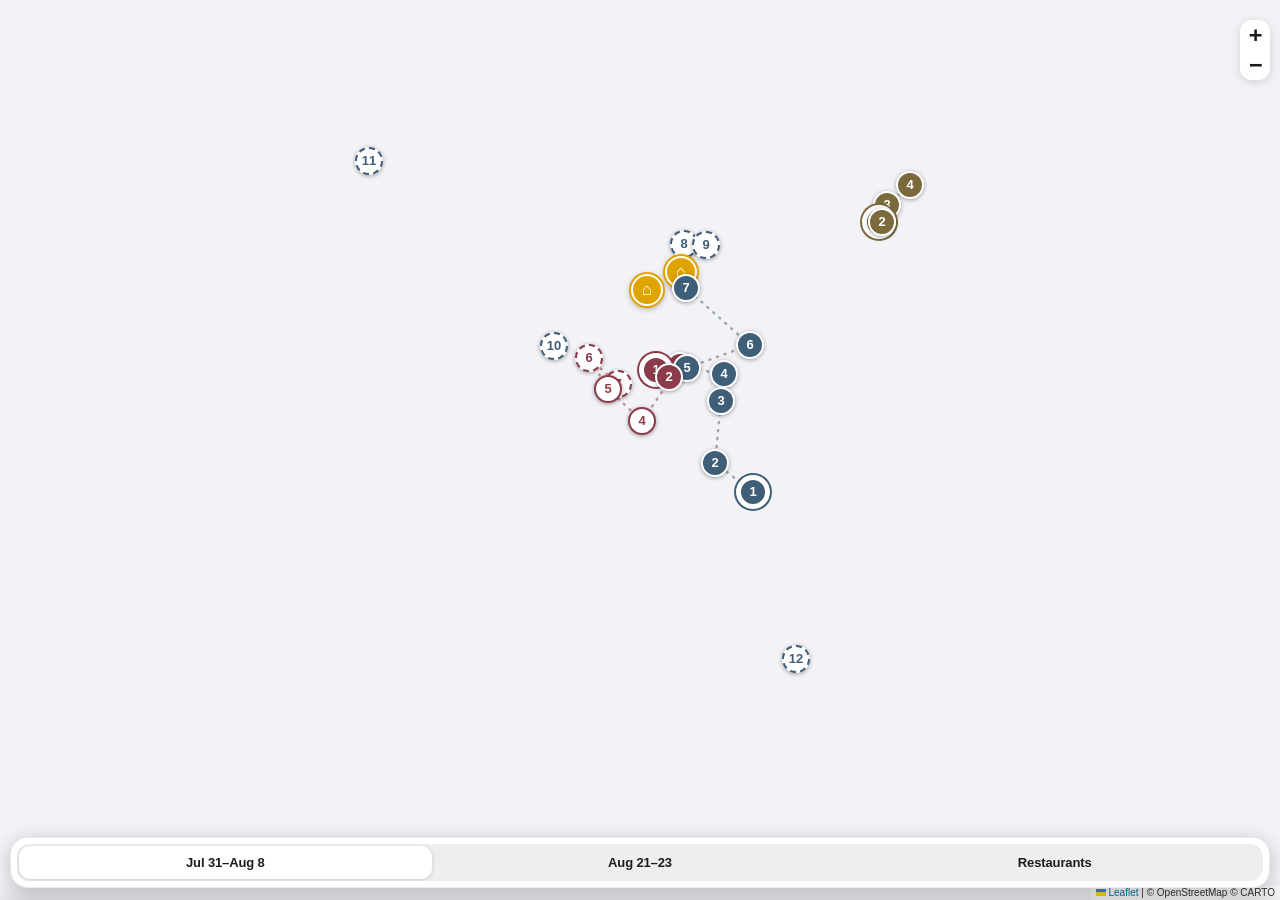
==== index.html @ 2b34d63c "Add files via upload" ====
<!DOCTYPE html>
<html lang="en">
<head>
  <meta charset="utf-8" />
  <meta name="viewport" content="width=device-width, initial-scale=1, viewport-fit=cover, maximum-scale=5" />
  <title>Warsaw</title>
  <style>/* required styles */

.leaflet-pane,
.leaflet-tile,
.leaflet-marker-icon,
.leaflet-marker-shadow,
.leaflet-tile-container,
.leaflet-pane > svg,
.leaflet-pane > canvas,
.leaflet-zoom-box,
.leaflet-image-layer,
.leaflet-layer {
	position: absolute;
	left: 0;
	top: 0;
	}
.leaflet-container {
	overflow: hidden;
	}
.leaflet-tile,
.leaflet-marker-icon,
.leaflet-marker-shadow {
	-webkit-user-select: none;
	   -moz-user-select: none;
	        user-select: none;
	  -webkit-user-drag: none;
	}
/* Prevents IE11 from highlighting tiles in blue */
.leaflet-tile::selection {
	background: transparent;
}
/* Safari renders non-retina tile on retina better with this, but Chrome is worse */
.leaflet-safari .leaflet-tile {
	image-rendering: -webkit-optimize-contrast;
	}
/* hack that prevents hw layers "stretching" when loading new tiles */
.leaflet-safari .leaflet-tile-container {
	width: 1600px;
	height: 1600px;
	-webkit-transform-origin: 0 0;
	}
.leaflet-marker-icon,
.leaflet-marker-shadow {
	display: block;
	}
/* .leaflet-container svg: reset svg max-width decleration shipped in Joomla! (joomla.org) 3.x */
/* .leaflet-container img: map is broken in FF if you have max-width: 100% on tiles */
.leaflet-container .leaflet-overlay-pane svg {
	max-width: none !important;
	max-height: none !important;
	}
.leaflet-container .leaflet-marker-pane img,
.leaflet-container .leaflet-shadow-pane img,
.leaflet-container .leaflet-tile-pane img,
.leaflet-container img.leaflet-image-layer,
.leaflet-container .leaflet-tile {
	max-width: none !important;
	max-height: none !important;
	width: auto;
	padding: 0;
	}

.leaflet-container img.leaflet-tile {
	/* See: https://bugs.chromium.org/p/chromium/issues/detail?id=600120 */
	mix-blend-mode: plus-lighter;
}

.leaflet-container.leaflet-touch-zoom {
	-ms-touch-action: pan-x pan-y;
	touch-action: pan-x pan-y;
	}
.leaflet-container.leaflet-touch-drag {
	-ms-touch-action: pinch-zoom;
	/* Fallback for FF which doesn't support pinch-zoom */
	touch-action: none;
	touch-action: pinch-zoom;
}
.leaflet-container.leaflet-touch-drag.leaflet-touch-zoom {
	-ms-touch-action: none;
	touch-action: none;
}
.leaflet-container {
	-webkit-tap-highlight-color: transparent;
}
.leaflet-container a {
	-webkit-tap-highlight-color: rgba(51, 181, 229, 0.4);
}
.leaflet-tile {
	filter: inherit;
	visibility: hidden;
	}
.leaflet-tile-loaded {
	visibility: inherit;
	}
.leaflet-zoom-box {
	width: 0;
	height: 0;
	-moz-box-sizing: border-box;
	     box-sizing: border-box;
	z-index: 800;
	}
/* workaround for https://bugzilla.mozilla.org/show_bug.cgi?id=888319 */
.leaflet-overlay-pane svg {
	-moz-user-select: none;
	}

.leaflet-pane         { z-index: 400; }

.leaflet-tile-pane    { z-index: 200; }
.leaflet-overlay-pane { z-index: 400; }
.leaflet-shadow-pane  { z-index: 500; }
.leaflet-marker-pane  { z-index: 600; }
.leaflet-tooltip-pane   { z-index: 650; }
.leaflet-popup-pane   { z-index: 700; }

.leaflet-map-pane canvas { z-index: 100; }
.leaflet-map-pane svg    { z-index: 200; }

.leaflet-vml-shape {
	width: 1px;
	height: 1px;
	}
.lvml {
	behavior: url(#default#VML);
	display: inline-block;
	position: absolute;
	}


/* control positioning */

.leaflet-control {
	position: relative;
	z-index: 800;
	pointer-events: visiblePainted; /* IE 9-10 doesn't have auto */
	pointer-events: auto;
	}
.leaflet-top,
.leaflet-bottom {
	position: absolute;
	z-index: 1000;
	pointer-events: none;
	}
.leaflet-top {
	top: 0;
	}
.leaflet-right {
	right: 0;
	}
.leaflet-bottom {
	bottom: 0;
	}
.leaflet-left {
	left: 0;
	}
.leaflet-control {
	float: left;
	clear: both;
	}
.leaflet-right .leaflet-control {
	float: right;
	}
.leaflet-top .leaflet-control {
	margin-top: 10px;
	}
.leaflet-bottom .leaflet-control {
	margin-bottom: 10px;
	}
.leaflet-left .leaflet-control {
	margin-left: 10px;
	}
.leaflet-right .leaflet-control {
	margin-right: 10px;
	}


/* zoom and fade animations */

.leaflet-fade-anim .leaflet-popup {
	opacity: 0;
	-webkit-transition: opacity 0.2s linear;
	   -moz-transition: opacity 0.2s linear;
	        transition: opacity 0.2s linear;
	}
.leaflet-fade-anim .leaflet-map-pane .leaflet-popup {
	opacity: 1;
	}
.leaflet-zoom-animated {
	-webkit-transform-origin: 0 0;
	    -ms-transform-origin: 0 0;
	        transform-origin: 0 0;
	}
svg.leaflet-zoom-animated {
	will-change: transform;
}

.leaflet-zoom-anim .leaflet-zoom-animated {
	-webkit-transition: -webkit-transform 0.25s cubic-bezier(0,0,0.25,1);
	   -moz-transition:    -moz-transform 0.25s cubic-bezier(0,0,0.25,1);
	        transition:         transform 0.25s cubic-bezier(0,0,0.25,1);
	}
.leaflet-zoom-anim .leaflet-tile,
.leaflet-pan-anim .leaflet-tile {
	-webkit-transition: none;
	   -moz-transition: none;
	        transition: none;
	}

.leaflet-zoom-anim .leaflet-zoom-hide {
	visibility: hidden;
	}


/* cursors */

.leaflet-interactive {
	cursor: pointer;
	}
.leaflet-grab {
	cursor: -webkit-grab;
	cursor:    -moz-grab;
	cursor:         grab;
	}
.leaflet-crosshair,
.leaflet-crosshair .leaflet-interactive {
	cursor: crosshair;
	}
.leaflet-popup-pane,
.leaflet-control {
	cursor: auto;
	}
.leaflet-dragging .leaflet-grab,
.leaflet-dragging .leaflet-grab .leaflet-interactive,
.leaflet-dragging .leaflet-marker-draggable {
	cursor: move;
	cursor: -webkit-grabbing;
	cursor:    -moz-grabbing;
	cursor:         grabbing;
	}

/* marker & overlays interactivity */
.leaflet-marker-icon,
.leaflet-marker-shadow,
.leaflet-image-layer,
.leaflet-pane > svg path,
.leaflet-tile-container {
	pointer-events: none;
	}

.leaflet-marker-icon.leaflet-interactive,
.leaflet-image-layer.leaflet-interactive,
.leaflet-pane > svg path.leaflet-interactive,
svg.leaflet-image-layer.leaflet-interactive path {
	pointer-events: visiblePainted; /* IE 9-10 doesn't have auto */
	pointer-events: auto;
	}

/* visual tweaks */

.leaflet-container {
	background: #ddd;
	outline-offset: 1px;
	}
.leaflet-container a {
	color: #0078A8;
	}
.leaflet-zoom-box {
	border: 2px dotted #38f;
	background: rgba(255,255,255,0.5);
	}


/* general typography */
.leaflet-container {
	font-family: "Helvetica Neue", Arial, Helvetica, sans-serif;
	font-size: 12px;
	font-size: 0.75rem;
	line-height: 1.5;
	}


/* general toolbar styles */

.leaflet-bar {
	box-shadow: 0 1px 5px rgba(0,0,0,0.65);
	border-radius: 4px;
	}
.leaflet-bar a {
	background-color: #fff;
	border-bottom: 1px solid #ccc;
	width: 26px;
	height: 26px;
	line-height: 26px;
	display: block;
	text-align: center;
	text-decoration: none;
	color: black;
	}
.leaflet-bar a,
.leaflet-control-layers-toggle {
	background-position: 50% 50%;
	background-repeat: no-repeat;
	display: block;
	}
.leaflet-bar a:hover,
.leaflet-bar a:focus {
	background-color: #f4f4f4;
	}
.leaflet-bar a:first-child {
	border-top-left-radius: 4px;
	border-top-right-radius: 4px;
	}
.leaflet-bar a:last-child {
	border-bottom-left-radius: 4px;
	border-bottom-right-radius: 4px;
	border-bottom: none;
	}
.leaflet-bar a.leaflet-disabled {
	cursor: default;
	background-color: #f4f4f4;
	color: #bbb;
	}

.leaflet-touch .leaflet-bar a {
	width: 30px;
	height: 30px;
	line-height: 30px;
	}
.leaflet-touch .leaflet-bar a:first-child {
	border-top-left-radius: 2px;
	border-top-right-radius: 2px;
	}
.leaflet-touch .leaflet-bar a:last-child {
	border-bottom-left-radius: 2px;
	border-bottom-right-radius: 2px;
	}

/* zoom control */

.leaflet-control-zoom-in,
.leaflet-control-zoom-out {
	font: bold 18px 'Lucida Console', Monaco, monospace;
	text-indent: 1px;
	}

.leaflet-touch .leaflet-control-zoom-in, .leaflet-touch .leaflet-control-zoom-out  {
	font-size: 22px;
	}


/* layers control */

.leaflet-control-layers {
	box-shadow: 0 1px 5px rgba(0,0,0,0.4);
	background: #fff;
	border-radius: 5px;
	}
.leaflet-control-layers-toggle {
	background-image: none;
	width: 36px;
	height: 36px;
	}
.leaflet-retina .leaflet-control-layers-toggle {
	background-image: none;
	background-size: 26px 26px;
	}
.leaflet-touch .leaflet-control-layers-toggle {
	width: 44px;
	height: 44px;
	}
.leaflet-control-layers .leaflet-control-layers-list,
.leaflet-control-layers-expanded .leaflet-control-layers-toggle {
	display: none;
	}
.leaflet-control-layers-expanded .leaflet-control-layers-list {
	display: block;
	position: relative;
	}
.leaflet-control-layers-expanded {
	padding: 6px 10px 6px 6px;
	color: #333;
	background: #fff;
	}
.leaflet-control-layers-scrollbar {
	overflow-y: scroll;
	overflow-x: hidden;
	padding-right: 5px;
	}
.leaflet-control-layers-selector {
	margin-top: 2px;
	position: relative;
	top: 1px;
	}
.leaflet-control-layers label {
	display: block;
	font-size: 13px;
	font-size: 1.08333em;
	}
.leaflet-control-layers-separator {
	height: 0;
	border-top: 1px solid #ddd;
	margin: 5px -10px 5px -6px;
	}

/* Default icon URLs */
.leaflet-default-icon-path { /* used only in path-guessing heuristic, see L.Icon.Default */
	background-image: none;
	}


/* attribution and scale controls */

.leaflet-container .leaflet-control-attribution {
	background: #fff;
	background: rgba(255, 255, 255, 0.8);
	margin: 0;
	}
.leaflet-control-attribution,
.leaflet-control-scale-line {
	padding: 0 5px;
	color: #333;
	line-height: 1.4;
	}
.leaflet-control-attribution a {
	text-decoration: none;
	}
.leaflet-control-attribution a:hover,
.leaflet-control-attribution a:focus {
	text-decoration: underline;
	}
.leaflet-attribution-flag {
	display: inline !important;
	vertical-align: baseline !important;
	width: 1em;
	height: 0.6669em;
	}
.leaflet-left .leaflet-control-scale {
	margin-left: 5px;
	}
.leaflet-bottom .leaflet-control-scale {
	margin-bottom: 5px;
	}
.leaflet-control-scale-line {
	border: 2px solid #777;
	border-top: none;
	line-height: 1.1;
	padding: 2px 5px 1px;
	white-space: nowrap;
	-moz-box-sizing: border-box;
	     box-sizing: border-box;
	background: rgba(255, 255, 255, 0.8);
	text-shadow: 1px 1px #fff;
	}
.leaflet-control-scale-line:not(:first-child) {
	border-top: 2px solid #777;
	border-bottom: none;
	margin-top: -2px;
	}
.leaflet-control-scale-line:not(:first-child):not(:last-child) {
	border-bottom: 2px solid #777;
	}

.leaflet-touch .leaflet-control-attribution,
.leaflet-touch .leaflet-control-layers,
.leaflet-touch .leaflet-bar {
	box-shadow: none;
	}
.leaflet-touch .leaflet-control-layers,
.leaflet-touch .leaflet-bar {
	border: 2px solid rgba(0,0,0,0.2);
	background-clip: padding-box;
	}


/* popup */

.leaflet-popup {
	position: absolute;
	text-align: center;
	margin-bottom: 20px;
	}
.leaflet-popup-content-wrapper {
	padding: 1px;
	text-align: left;
	border-radius: 12px;
	}
.leaflet-popup-content {
	margin: 13px 24px 13px 20px;
	line-height: 1.3;
	font-size: 13px;
	font-size: 1.08333em;
	min-height: 1px;
	}
.leaflet-popup-content p {
	margin: 17px 0;
	margin: 1.3em 0;
	}
.leaflet-popup-tip-container {
	width: 40px;
	height: 20px;
	position: absolute;
	left: 50%;
	margin-top: -1px;
	margin-left: -20px;
	overflow: hidden;
	pointer-events: none;
	}
.leaflet-popup-tip {
	width: 17px;
	height: 17px;
	padding: 1px;

	margin: -10px auto 0;
	pointer-events: auto;

	-webkit-transform: rotate(45deg);
	   -moz-transform: rotate(45deg);
	    -ms-transform: rotate(45deg);
	        transform: rotate(45deg);
	}
.leaflet-popup-content-wrapper,
.leaflet-popup-tip {
	background: white;
	color: #333;
	box-shadow: 0 3px 14px rgba(0,0,0,0.4);
	}
.leaflet-container a.leaflet-popup-close-button {
	position: absolute;
	top: 0;
	right: 0;
	border: none;
	text-align: center;
	width: 24px;
	height: 24px;
	font: 16px/24px Tahoma, Verdana, sans-serif;
	color: #757575;
	text-decoration: none;
	background: transparent;
	}
.leaflet-container a.leaflet-popup-close-button:hover,
.leaflet-container a.leaflet-popup-close-button:focus {
	color: #585858;
	}
.leaflet-popup-scrolled {
	overflow: auto;
	}

.leaflet-oldie .leaflet-popup-content-wrapper {
	-ms-zoom: 1;
	}
.leaflet-oldie .leaflet-popup-tip {
	width: 24px;
	margin: 0 auto;

	-ms-filter: "progid:DXImageTransform.Microsoft.Matrix(M11=0.70710678, M12=0.70710678, M21=-0.70710678, M22=0.70710678)";
	filter: progid:DXImageTransform.Microsoft.Matrix(M11=0.70710678, M12=0.70710678, M21=-0.70710678, M22=0.70710678);
	}

.leaflet-oldie .leaflet-control-zoom,
.leaflet-oldie .leaflet-control-layers,
.leaflet-oldie .leaflet-popup-content-wrapper,
.leaflet-oldie .leaflet-popup-tip {
	border: 1px solid #999;
	}


/* div icon */

.leaflet-div-icon {
	background: #fff;
	border: 1px solid #666;
	}


/* Tooltip */
/* Base styles for the element that has a tooltip */
.leaflet-tooltip {
	position: absolute;
	padding: 6px;
	background-color: #fff;
	border: 1px solid #fff;
	border-radius: 3px;
	color: #222;
	white-space: nowrap;
	-webkit-user-select: none;
	-moz-user-select: none;
	-ms-user-select: none;
	user-select: none;
	pointer-events: none;
	box-shadow: 0 1px 3px rgba(0,0,0,0.4);
	}
.leaflet-tooltip.leaflet-interactive {
	cursor: pointer;
	pointer-events: auto;
	}
.leaflet-tooltip-top:before,
.leaflet-tooltip-bottom:before,
.leaflet-tooltip-left:before,
.leaflet-tooltip-right:before {
	position: absolute;
	pointer-events: none;
	border: 6px solid transparent;
	background: transparent;
	content: "";
	}

/* Directions */

.leaflet-tooltip-bottom {
	margin-top: 6px;
}
.leaflet-tooltip-top {
	margin-top: -6px;
}
.leaflet-tooltip-bottom:before,
.leaflet-tooltip-top:before {
	left: 50%;
	margin-left: -6px;
	}
.leaflet-tooltip-top:before {
	bottom: 0;
	margin-bottom: -12px;
	border-top-color: #fff;
	}
.leaflet-tooltip-bottom:before {
	top: 0;
	margin-top: -12px;
	margin-left: -6px;
	border-bottom-color: #fff;
	}
.leaflet-tooltip-left {
	margin-left: -6px;
}
.leaflet-tooltip-right {
	margin-left: 6px;
}
.leaflet-tooltip-left:before,
.leaflet-tooltip-right:before {
	top: 50%;
	margin-top: -6px;
	}
.leaflet-tooltip-left:before {
	right: 0;
	margin-right: -12px;
	border-left-color: #fff;
	}
.leaflet-tooltip-right:before {
	left: 0;
	margin-left: -12px;
	border-right-color: #fff;
	}

/* Printing */

@media print {
	/* Prevent printers from removing background-images of controls. */
	.leaflet-control {
		-webkit-print-color-adjust: exact;
		print-color-adjust: exact;
		}
	}
</style>
  <style>
    :root{
      --bg:#f2f2f7; --card:#fff; --ink:#1c1c1e; --sec:#8e8e93; --sep:#e5e5ea;
      --blue:#007aff; --ghetto:#8c3b4a; --uprising:#3f5e78; --prewar:#7a6a3c;
      --food:#ff7a1a; --sights:#0a84c2; --base:#e0a400; --saf:env(safe-area-inset-bottom,0px);
      --font:-apple-system,BlinkMacSystemFont,"SF Pro Text","Helvetica Neue",Arial,sans-serif;
    }
    *{box-sizing:border-box;-webkit-tap-highlight-color:transparent}
    html,body{margin:0;height:100%;overflow:hidden;overscroll-behavior:none;font-family:var(--font);color:var(--ink);background:var(--bg);
      -webkit-font-smoothing:antialiased}
    #map{position:fixed;inset:0;height:100dvh;width:100vw;background:var(--bg);z-index:0}

    /* ---- frosted bottom nav ---- */
    #nav{position:fixed;z-index:1200;left:10px;right:10px;bottom:calc(12px + var(--saf));
      display:flex;align-items:center;gap:8px;padding:6px;border-radius:18px;
      background:#fff;border:1px solid rgba(0,0,0,.08);box-shadow:0 4px 20px rgba(0,0,0,.22)}
    .segwrap{flex:1;min-width:0;overflow-x:auto;scrollbar-width:none}
    .segwrap::-webkit-scrollbar{display:none}
    .seg{display:flex;width:100%;gap:2px;background:rgba(118,118,128,.12);border-radius:13px;padding:2px}
    .seg button{flex:1;white-space:nowrap;border:0;background:none;border-radius:11px;padding:9px 10px;cursor:pointer;
      font-family:var(--font);font-size:13px;font-weight:600;color:var(--ink);letter-spacing:-.01em}
    .seg button.on{background:#fff;box-shadow:0 1px 4px rgba(0,0,0,.14)}

    .leaflet-top.leaflet-right{top:calc(10px + env(safe-area-inset-top,0px))}
    .leaflet-control-zoom{border:none!important;border-radius:12px!important;overflow:hidden;box-shadow:0 2px 10px rgba(0,0,0,.15)!important}
    .leaflet-control-zoom a{background:#fff!important;color:var(--ink)!important;border:none!important}
    .leaflet-control-attribution{font-family:var(--font);font-size:10px;background:rgba(255,255,255,.6)!important}

    /* ---- bottom sheet ---- */
    #backdrop{position:fixed;inset:0;z-index:1090;background:rgba(0,0,0,.32);opacity:0;visibility:hidden;transition:opacity .25s}
    #backdrop.open{opacity:1;visibility:visible}
    .sheet{position:fixed;z-index:1100;left:0;right:0;bottom:0;height:88dvh;overflow-y:auto;background:var(--bg);
      border-radius:16px 16px 0 0;box-shadow:0 -4px 30px rgba(0,0,0,.25);transform:translateY(101%);
      transition:transform .32s cubic-bezier(.32,.72,0,1);padding:0 0 calc(78px + var(--saf));-webkit-overflow-scrolling:touch}
    .sheet.open{transform:translateY(0)}
    .grip{position:sticky;top:0;background:var(--bg);padding:8px 0 6px;z-index:2}
    .grip::before{content:"";display:block;width:38px;height:5px;border-radius:3px;background:#c7c7cc;margin:0 auto}
    .sheet-title{font-size:26px;font-weight:700;letter-spacing:-.02em;padding:2px 18px 2px}
    .sheet-sub{color:var(--sec);font-size:14px;padding:0 18px 10px}
    .grouphd{font-size:13px;font-weight:600;letter-spacing:.02em;color:var(--sec);text-transform:uppercase;padding:16px 18px 5px}
    .daycap{font-size:13px;color:var(--sec);padding:0 18px 9px}

    /* ---- cards ---- */
    .cardlist{padding:0 12px}
    .card{display:flex;gap:12px;align-items:center;background:var(--card);border-radius:14px;padding:10px;margin-bottom:10px;
      box-shadow:0 1px 3px rgba(0,0,0,.06);cursor:pointer}
    .card:active{background:#f7f7fa}
    .thumb{flex:0 0 auto;width:64px;height:64px;border-radius:10px;object-fit:cover;background:var(--sep)}
    .badge{flex:0 0 auto;width:34px;height:34px;border-radius:50%;display:flex;align-items:center;justify-content:center;
      color:#fff;font-weight:600;font-size:15px}
    .cbody{flex:1;min-width:0}
    .cname{font-size:16px;font-weight:600;letter-spacing:-.01em;line-height:1.2}
    .cmeta{color:var(--sec);font-size:13px;margin-top:2px;overflow:hidden;text-overflow:ellipsis;white-space:nowrap}
    .cact{display:flex;gap:6px;margin-top:7px}
    .chip{font-size:12px;font-weight:600;text-decoration:none;padding:5px 10px;border-radius:8px;background:rgba(0,122,255,.1);color:var(--blue)}
    .chip.ghost{background:rgba(118,118,128,.12);color:var(--ink)}
    .cnote{background:var(--card);border-radius:14px;padding:14px 16px;margin-bottom:10px;box-shadow:0 1px 3px rgba(0,0,0,.06);
      font-size:15px;line-height:1.5}
    .cnote b{font-weight:600}
    .cnote .day{font-size:12px;font-weight:700;letter-spacing:.02em;text-transform:uppercase;color:var(--blue);margin-bottom:4px}

    /* ---- pins ---- */
    .pin{width:28px;height:28px;border-radius:50%;display:flex;align-items:center;justify-content:center;
      font-family:var(--font);font-weight:600;font-size:13px;border:2px solid #fff;box-shadow:0 1px 4px rgba(0,0,0,.35);background:var(--c);color:#fff}
    .pin.fragment{background:#fff;color:var(--c);border-color:var(--c)}
    .pin.gone{background:#fff;color:var(--c);border:2px dashed var(--c)}
    .pin.start{box-shadow:0 0 0 3px #fff,0 0 0 5px var(--c),0 1px 5px rgba(0,0,0,.35)}
    .dot{width:15px;height:15px;border-radius:50%;background:var(--c);border:2px solid #fff;box-shadow:0 1px 4px rgba(0,0,0,.4)}
    .home{width:32px;height:32px;border-radius:50%;background:var(--base);color:#fff;border:2px solid #fff;
      display:flex;align-items:center;justify-content:center;font-size:17px;box-shadow:0 0 0 2px var(--base),0 2px 7px rgba(0,0,0,.4)}

    /* ---- popup ---- */
    .leaflet-popup-content-wrapper{border-radius:16px;box-shadow:0 10px 40px rgba(0,0,0,.25);border:none}
    .leaflet-popup-content{margin:0;width:270px!important}
    .leaflet-popup-close-button{width:30px!important;height:30px!important;font-size:20px!important;color:#fff!important;
      top:8px!important;right:8px!important;text-shadow:0 1px 3px rgba(0,0,0,.5)}
    .pop-img{width:100%;height:158px;object-fit:cover;display:block;background:var(--sep);cursor:zoom-in}
    .pop-b{padding:13px 16px 15px}
    .pop-k{font-size:12px;font-weight:600;color:var(--sec);letter-spacing:.02em}
    .pop-k .start{color:var(--blue)}
    .pop-name{font-size:19px;font-weight:700;letter-spacing:-.02em;line-height:1.15;margin:3px 0 8px}
    .pop-blurb{font-size:14px;line-height:1.5;color:#3a3a3c;margin:0 0 12px}
    .pop-meta{font-size:13px;color:var(--sec);margin:0 0 12px}
    .btns{display:flex;gap:8px;flex-wrap:wrap}
    .btn{flex:1;min-width:calc(50% - 4px);text-align:center;text-decoration:none;font-size:14px;font-weight:600;padding:11px 8px;border-radius:11px}
    .btn.primary{background:var(--blue);color:#fff}
    .btn.sub{background:rgba(118,118,128,.14);color:var(--ink)}
    .btn.full{min-width:100%}

    /* ---- lightbox ---- */
    #lb{position:fixed;inset:0;z-index:3000;display:none;align-items:center;justify-content:center;background:rgba(0,0,0,.92);padding:14px;cursor:zoom-out}
    #lb.open{display:flex}
    #lb img{max-width:100%;max-height:100%;border-radius:8px}
    #lb .x{position:absolute;top:calc(14px + env(safe-area-inset-top,0px));right:18px;font-size:30px;color:#fff;background:none;border:0;cursor:pointer}
    .leaflet-container{font-family:var(--font)}
  </style>
</head>
<body>
  <div id="map"></div>

  <nav id="nav">
    <div class="segwrap"><div class="seg" id="seg">
      <button data-trip="trip1" class="on">Jul 31–Aug 8</button>
      <button data-trip="trip2">Aug 21–23</button>
      <button data-trip="food">Restaurants</button>
    </div></div>
  </nav>

  <div id="backdrop"></div>
  <div id="sheet" class="sheet" aria-hidden="true">
    <div class="grip"></div>
    <div id="sheet-body"></div>
  </div>

  <div id="lb" aria-hidden="true"><button class="x" aria-label="Close">×</button><img alt=""/></div>

  <script>/* @preserve
 * Leaflet 1.9.4, a JS library for interactive maps. https://leafletjs.com
 * (c) 2010-2023 Vladimir Agafonkin, (c) 2010-2011 CloudMade
 */
!function(t,e){"object"==typeof exports&&"undefined"!=typeof module?e(exports):"function"==typeof define&&define.amd?define(["exports"],e):e((t="undefined"!=typeof globalThis?globalThis:t||self).leaflet={})}(this,function(t){"use strict";function l(t){for(var e,i,n=1,o=arguments.length;n<o;n++)for(e in i=arguments[n])t[e]=i[e];return t}var R=Object.create||function(t){return N.prototype=t,new N};function N(){}function a(t,e){var i,n=Array.prototype.slice;return t.bind?t.bind.apply(t,n.call(arguments,1)):(i=n.call(arguments,2),function(){return t.apply(e,i.length?i.concat(n.call(arguments)):arguments)})}var D=0;function h(t){return"_leaflet_id"in t||(t._leaflet_id=++D),t._leaflet_id}function j(t,e,i){var n,o,s=function(){n=!1,o&&(r.apply(i,o),o=!1)},r=function(){n?o=arguments:(t.apply(i,arguments),setTimeout(s,e),n=!0)};return r}function H(t,e,i){var n=e[1],e=e[0],o=n-e;return t===n&&i?t:((t-e)%o+o)%o+e}function u(){return!1}function i(t,e){return!1===e?t:(e=Math.pow(10,void 0===e?6:e),Math.round(t*e)/e)}function W(t){return t.trim?t.trim():t.replace(/^\s+|\s+$/g,"")}function F(t){return W(t).split(/\s+/)}function c(t,e){for(var i in Object.prototype.hasOwnProperty.call(t,"options")||(t.options=t.options?R(t.options):{}),e)t.options[i]=e[i];return t.options}function U(t,e,i){var n,o=[];for(n in t)o.push(encodeURIComponent(i?n.toUpperCase():n)+"="+encodeURIComponent(t[n]));return(e&&-1!==e.indexOf("?")?"&":"?")+o.join("&")}var V=/\{ *([\w_ -]+) *\}/g;function q(t,i){return t.replace(V,function(t,e){e=i[e];if(void 0===e)throw new Error("No value provided for variable "+t);return e="function"==typeof e?e(i):e})}var d=Array.isArray||function(t){return"[object Array]"===Object.prototype.toString.call(t)};function G(t,e){for(var i=0;i<t.length;i++)if(t[i]===e)return i;return-1}var K="[data-uri]";function Y(t){return window["webkit"+t]||window["moz"+t]||window["ms"+t]}var X=0;function J(t){var e=+new Date,i=Math.max(0,16-(e-X));return X=e+i,window.setTimeout(t,i)}var $=window.requestAnimationFrame||Y("RequestAnimationFrame")||J,Q=window.cancelAnimationFrame||Y("CancelAnimationFrame")||Y("CancelRequestAnimationFrame")||function(t){window.clearTimeout(t)};function x(t,e,i){if(!i||$!==J)return $.call(window,a(t,e));t.call(e)}function r(t){t&&Q.call(window,t)}var tt={__proto__:null,extend:l,create:R,bind:a,get lastId(){return D},stamp:h,throttle:j,wrapNum:H,falseFn:u,formatNum:i,trim:W,splitWords:F,setOptions:c,getParamString:U,template:q,isArray:d,indexOf:G,emptyImageUrl:K,requestFn:$,cancelFn:Q,requestAnimFrame:x,cancelAnimFrame:r};function et(){}et.extend=function(t){function e(){c(this),this.initialize&&this.initialize.apply(this,arguments),this.callInitHooks()}var i,n=e.__super__=this.prototype,o=R(n);for(i in(o.constructor=e).prototype=o,this)Object.prototype.hasOwnProperty.call(this,i)&&"prototype"!==i&&"__super__"!==i&&(e[i]=this[i]);if(t.statics&&l(e,t.statics),t.includes){var s=t.includes;if("undefined"!=typeof L&&L&&L.Mixin){s=d(s)?s:[s];for(var r=0;r<s.length;r++)s[r]===L.Mixin.Events&&console.warn("Deprecated include of L.Mixin.Events: this property will be removed in future releases, please inherit from L.Evented instead.",(new Error).stack)}l.apply(null,[o].concat(t.includes))}return l(o,t),delete o.statics,delete o.includes,o.options&&(o.options=n.options?R(n.options):{},l(o.options,t.options)),o._initHooks=[],o.callInitHooks=function(){if(!this._initHooksCalled){n.callInitHooks&&n.callInitHooks.call(this),this._initHooksCalled=!0;for(var t=0,e=o._initHooks.length;t<e;t++)o._initHooks[t].call(this)}},e},et.include=function(t){var e=this.prototype.options;return l(this.prototype,t),t.options&&(this.prototype.options=e,this.mergeOptions(t.options)),this},et.mergeOptions=function(t){return l(this.prototype.options,t),this},et.addInitHook=function(t){var e=Array.prototype.slice.call(arguments,1),i="function"==typeof t?t:function(){this[t].apply(this,e)};return this.prototype._initHooks=this.prototype._initHooks||[],this.prototype._initHooks.push(i),this};var e={on:function(t,e,i){if("object"==typeof t)for(var n in t)this._on(n,t[n],e);else for(var o=0,s=(t=F(t)).length;o<s;o++)this._on(t[o],e,i);return this},off:function(t,e,i){if(arguments.length)if("object"==typeof t)for(var n in t)this._off(n,t[n],e);else{t=F(t);for(var o=1===arguments.length,s=0,r=t.length;s<r;s++)o?this._off(t[s]):this._off(t[s],e,i)}else delete this._events;return this},_on:function(t,e,i,n){"function"!=typeof e?console.warn("wrong listener type: "+typeof e):!1===this._listens(t,e,i)&&(e={fn:e,ctx:i=i===this?void 0:i},n&&(e.once=!0),this._events=this._events||{},this._events[t]=this._events[t]||[],this._events[t].push(e))},_off:function(t,e,i){var n,o,s;if(this._events&&(n=this._events[t]))if(1===arguments.length){if(this._firingCount)for(o=0,s=n.length;o<s;o++)n[o].fn=u;delete this._events[t]}else"function"!=typeof e?console.warn("wrong listener type: "+typeof e):!1!==(e=this._listens(t,e,i))&&(i=n[e],this._firingCount&&(i.fn=u,this._events[t]=n=n.slice()),n.splice(e,1))},fire:function(t,e,i){if(this.listens(t,i)){var n=l({},e,{type:t,target:this,sourceTarget:e&&e.sourceTarget||this});if(this._events){var o=this._events[t];if(o){this._firingCount=this._firingCount+1||1;for(var s=0,r=o.length;s<r;s++){var a=o[s],h=a.fn;a.once&&this.off(t,h,a.ctx),h.call(a.ctx||this,n)}this._firingCount--}}i&&this._propagateEvent(n)}return this},listens:function(t,e,i,n){"string"!=typeof t&&console.warn('"string" type argument expected');var o=e,s=("function"!=typeof e&&(n=!!e,i=o=void 0),this._events&&this._events[t]);if(s&&s.length&&!1!==this._listens(t,o,i))return!0;if(n)for(var r in this._eventParents)if(this._eventParents[r].listens(t,e,i,n))return!0;return!1},_listens:function(t,e,i){if(this._events){var n=this._events[t]||[];if(!e)return!!n.length;i===this&&(i=void 0);for(var o=0,s=n.length;o<s;o++)if(n[o].fn===e&&n[o].ctx===i)return o}return!1},once:function(t,e,i){if("object"==typeof t)for(var n in t)this._on(n,t[n],e,!0);else for(var o=0,s=(t=F(t)).length;o<s;o++)this._on(t[o],e,i,!0);return this},addEventParent:function(t){return this._eventParents=this._eventParents||{},this._eventParents[h(t)]=t,this},removeEventParent:function(t){return this._eventParents&&delete this._eventParents[h(t)],this},_propagateEvent:function(t){for(var e in this._eventParents)this._eventParents[e].fire(t.type,l({layer:t.target,propagatedFrom:t.target},t),!0)}},it=(e.addEventListener=e.on,e.removeEventListener=e.clearAllEventListeners=e.off,e.addOneTimeEventListener=e.once,e.fireEvent=e.fire,e.hasEventListeners=e.listens,et.extend(e));function p(t,e,i){this.x=i?Math.round(t):t,this.y=i?Math.round(e):e}var nt=Math.trunc||function(t){return 0<t?Math.floor(t):Math.ceil(t)};function m(t,e,i){return t instanceof p?t:d(t)?new p(t[0],t[1]):null==t?t:"object"==typeof t&&"x"in t&&"y"in t?new p(t.x,t.y):new p(t,e,i)}function f(t,e){if(t)for(var i=e?[t,e]:t,n=0,o=i.length;n<o;n++)this.extend(i[n])}function _(t,e){return!t||t instanceof f?t:new f(t,e)}function s(t,e){if(t)for(var i=e?[t,e]:t,n=0,o=i.length;n<o;n++)this.extend(i[n])}function g(t,e){return t instanceof s?t:new s(t,e)}function v(t,e,i){if(isNaN(t)||isNaN(e))throw new Error("Invalid LatLng object: ("+t+", "+e+")");this.lat=+t,this.lng=+e,void 0!==i&&(this.alt=+i)}function w(t,e,i){return t instanceof v?t:d(t)&&"object"!=typeof t[0]?3===t.length?new v(t[0],t[1],t[2]):2===t.length?new v(t[0],t[1]):null:null==t?t:"object"==typeof t&&"lat"in t?new v(t.lat,"lng"in t?t.lng:t.lon,t.alt):void 0===e?null:new v(t,e,i)}p.prototype={clone:function(){return new p(this.x,this.y)},add:function(t){return this.clone()._add(m(t))},_add:function(t){return this.x+=t.x,this.y+=t.y,this},subtract:function(t){return this.clone()._subtract(m(t))},_subtract:function(t){return this.x-=t.x,this.y-=t.y,this},divideBy:function(t){return this.clone()._divideBy(t)},_divideBy:function(t){return this.x/=t,this.y/=t,this},multiplyBy:function(t){return this.clone()._multiplyBy(t)},_multiplyBy:function(t){return this.x*=t,this.y*=t,this},scaleBy:function(t){return new p(this.x*t.x,this.y*t.y)},unscaleBy:function(t){return new p(this.x/t.x,this.y/t.y)},round:function(){return this.clone()._round()},_round:function(){return this.x=Math.round(this.x),this.y=Math.round(this.y),this},floor:function(){return this.clone()._floor()},_floor:function(){return this.x=Math.floor(this.x),this.y=Math.floor(this.y),this},ceil:function(){return this.clone()._ceil()},_ceil:function(){return this.x=Math.ceil(this.x),this.y=Math.ceil(this.y),this},trunc:function(){return this.clone()._trunc()},_trunc:function(){return this.x=nt(this.x),this.y=nt(this.y),this},distanceTo:function(t){var e=(t=m(t)).x-this.x,t=t.y-this.y;return Math.sqrt(e*e+t*t)},equals:function(t){return(t=m(t)).x===this.x&&t.y===this.y},contains:function(t){return t=m(t),Math.abs(t.x)<=Math.abs(this.x)&&Math.abs(t.y)<=Math.abs(this.y)},toString:function(){return"Point("+i(this.x)+", "+i(this.y)+")"}},f.prototype={extend:function(t){var e,i;if(t){if(t instanceof p||"number"==typeof t[0]||"x"in t)e=i=m(t);else if(e=(t=_(t)).min,i=t.max,!e||!i)return this;this.min||this.max?(this.min.x=Math.min(e.x,this.min.x),this.max.x=Math.max(i.x,this.max.x),this.min.y=Math.min(e.y,this.min.y),this.max.y=Math.max(i.y,this.max.y)):(this.min=e.clone(),this.max=i.clone())}return this},getCenter:function(t){return m((this.min.x+this.max.x)/2,(this.min.y+this.max.y)/2,t)},getBottomLeft:function(){return m(this.min.x,this.max.y)},getTopRight:function(){return m(this.max.x,this.min.y)},getTopLeft:function(){return this.min},getBottomRight:function(){return this.max},getSize:function(){return this.max.subtract(this.min)},contains:function(t){var e,i;return(t=("number"==typeof t[0]||t instanceof p?m:_)(t))instanceof f?(e=t.min,i=t.max):e=i=t,e.x>=this.min.x&&i.x<=this.max.x&&e.y>=this.min.y&&i.y<=this.max.y},intersects:function(t){t=_(t);var e=this.min,i=this.max,n=t.min,t=t.max,o=t.x>=e.x&&n.x<=i.x,t=t.y>=e.y&&n.y<=i.y;return o&&t},overlaps:function(t){t=_(t);var e=this.min,i=this.max,n=t.min,t=t.max,o=t.x>e.x&&n.x<i.x,t=t.y>e.y&&n.y<i.y;return o&&t},isValid:function(){return!(!this.min||!this.max)},pad:function(t){var e=this.min,i=this.max,n=Math.abs(e.x-i.x)*t,t=Math.abs(e.y-i.y)*t;return _(m(e.x-n,e.y-t),m(i.x+n,i.y+t))},equals:function(t){return!!t&&(t=_(t),this.min.equals(t.getTopLeft())&&this.max.equals(t.getBottomRight()))}},s.prototype={extend:function(t){var e,i,n=this._southWest,o=this._northEast;if(t instanceof v)i=e=t;else{if(!(t instanceof s))return t?this.extend(w(t)||g(t)):this;if(e=t._southWest,i=t._northEast,!e||!i)return this}return n||o?(n.lat=Math.min(e.lat,n.lat),n.lng=Math.min(e.lng,n.lng),o.lat=Math.max(i.lat,o.lat),o.lng=Math.max(i.lng,o.lng)):(this._southWest=new v(e.lat,e.lng),this._northEast=new v(i.lat,i.lng)),this},pad:function(t){var e=this._southWest,i=this._northEast,n=Math.abs(e.lat-i.lat)*t,t=Math.abs(e.lng-i.lng)*t;return new s(new v(e.lat-n,e.lng-t),new v(i.lat+n,i.lng+t))},getCenter:function(){return new v((this._southWest.lat+this._northEast.lat)/2,(this._southWest.lng+this._northEast.lng)/2)},getSouthWest:function(){return this._southWest},getNorthEast:function(){return this._northEast},getNorthWest:function(){return new v(this.getNorth(),this.getWest())},getSouthEast:function(){return new v(this.getSouth(),this.getEast())},getWest:function(){return this._southWest.lng},getSouth:function(){return this._southWest.lat},getEast:function(){return this._northEast.lng},getNorth:function(){return this._northEast.lat},contains:function(t){t=("number"==typeof t[0]||t instanceof v||"lat"in t?w:g)(t);var e,i,n=this._southWest,o=this._northEast;return t instanceof s?(e=t.getSouthWest(),i=t.getNorthEast()):e=i=t,e.lat>=n.lat&&i.lat<=o.lat&&e.lng>=n.lng&&i.lng<=o.lng},intersects:function(t){t=g(t);var e=this._southWest,i=this._northEast,n=t.getSouthWest(),t=t.getNorthEast(),o=t.lat>=e.lat&&n.lat<=i.lat,t=t.lng>=e.lng&&n.lng<=i.lng;return o&&t},overlaps:function(t){t=g(t);var e=this._southWest,i=this._northEast,n=t.getSouthWest(),t=t.getNorthEast(),o=t.lat>e.lat&&n.lat<i.lat,t=t.lng>e.lng&&n.lng<i.lng;return o&&t},toBBoxString:function(){return[this.getWest(),this.getSouth(),this.getEast(),this.getNorth()].join(",")},equals:function(t,e){return!!t&&(t=g(t),this._southWest.equals(t.getSouthWest(),e)&&this._northEast.equals(t.getNorthEast(),e))},isValid:function(){return!(!this._southWest||!this._northEast)}};var ot={latLngToPoint:function(t,e){t=this.projection.project(t),e=this.scale(e);return this.transformation._transform(t,e)},pointToLatLng:function(t,e){e=this.scale(e),t=this.transformation.untransform(t,e);return this.projection.unproject(t)},project:function(t){return this.projection.project(t)},unproject:function(t){return this.projection.unproject(t)},scale:function(t){return 256*Math.pow(2,t)},zoom:function(t){return Math.log(t/256)/Math.LN2},getProjectedBounds:function(t){var e;return this.infinite?null:(e=this.projection.bounds,t=this.scale(t),new f(this.transformation.transform(e.min,t),this.transformation.transform(e.max,t)))},infinite:!(v.prototype={equals:function(t,e){return!!t&&(t=w(t),Math.max(Math.abs(this.lat-t.lat),Math.abs(this.lng-t.lng))<=(void 0===e?1e-9:e))},toString:function(t){return"LatLng("+i(this.lat,t)+", "+i(this.lng,t)+")"},distanceTo:function(t){return st.distance(this,w(t))},wrap:function(){return st.wrapLatLng(this)},toBounds:function(t){var t=180*t/40075017,e=t/Math.cos(Math.PI/180*this.lat);return g([this.lat-t,this.lng-e],[this.lat+t,this.lng+e])},clone:function(){return new v(this.lat,this.lng,this.alt)}}),wrapLatLng:function(t){var e=this.wrapLng?H(t.lng,this.wrapLng,!0):t.lng;return new v(this.wrapLat?H(t.lat,this.wrapLat,!0):t.lat,e,t.alt)},wrapLatLngBounds:function(t){var e=t.getCenter(),i=this.wrapLatLng(e),n=e.lat-i.lat,e=e.lng-i.lng;return 0==n&&0==e?t:(i=t.getSouthWest(),t=t.getNorthEast(),new s(new v(i.lat-n,i.lng-e),new v(t.lat-n,t.lng-e)))}},st=l({},ot,{wrapLng:[-180,180],R:6371e3,distance:function(t,e){var i=Math.PI/180,n=t.lat*i,o=e.lat*i,s=Math.sin((e.lat-t.lat)*i/2),e=Math.sin((e.lng-t.lng)*i/2),t=s*s+Math.cos(n)*Math.cos(o)*e*e,i=2*Math.atan2(Math.sqrt(t),Math.sqrt(1-t));return this.R*i}}),rt=6378137,rt={R:rt,MAX_LATITUDE:85.0511287798,project:function(t){var e=Math.PI/180,i=this.MAX_LATITUDE,i=Math.max(Math.min(i,t.lat),-i),i=Math.sin(i*e);return new p(this.R*t.lng*e,this.R*Math.log((1+i)/(1-i))/2)},unproject:function(t){var e=180/Math.PI;return new v((2*Math.atan(Math.exp(t.y/this.R))-Math.PI/2)*e,t.x*e/this.R)},bounds:new f([-(rt=rt*Math.PI),-rt],[rt,rt])};function at(t,e,i,n){d(t)?(this._a=t[0],this._b=t[1],this._c=t[2],this._d=t[3]):(this._a=t,this._b=e,this._c=i,this._d=n)}function ht(t,e,i,n){return new at(t,e,i,n)}at.prototype={transform:function(t,e){return this._transform(t.clone(),e)},_transform:function(t,e){return t.x=(e=e||1)*(this._a*t.x+this._b),t.y=e*(this._c*t.y+this._d),t},untransform:function(t,e){return new p((t.x/(e=e||1)-this._b)/this._a,(t.y/e-this._d)/this._c)}};var lt=l({},st,{code:"EPSG:3857",projection:rt,transformation:ht(lt=.5/(Math.PI*rt.R),.5,-lt,.5)}),ut=l({},lt,{code:"EPSG:900913"});function ct(t){return document.createElementNS("http://www.w3.org/2000/svg",t)}function dt(t,e){for(var i,n,o,s,r="",a=0,h=t.length;a<h;a++){for(i=0,n=(o=t[a]).length;i<n;i++)r+=(i?"L":"M")+(s=o[i]).x+" "+s.y;r+=e?b.svg?"z":"x":""}return r||"M0 0"}var _t=document.documentElement.style,pt="ActiveXObject"in window,mt=pt&&!document.addEventListener,n="msLaunchUri"in navigator&&!("documentMode"in document),ft=y("webkit"),gt=y("android"),vt=y("android 2")||y("android 3"),yt=parseInt(/WebKit\/([0-9]+)|$/.exec(navigator.userAgent)[1],10),yt=gt&&y("Google")&&yt<537&&!("AudioNode"in window),xt=!!window.opera,wt=!n&&y("chrome"),bt=y("gecko")&&!ft&&!xt&&!pt,Pt=!wt&&y("safari"),Lt=y("phantom"),o="OTransition"in _t,Tt=0===navigator.platform.indexOf("Win"),Mt=pt&&"transition"in _t,zt="WebKitCSSMatrix"in window&&"m11"in new window.WebKitCSSMatrix&&!vt,_t="MozPerspective"in _t,Ct=!window.L_DISABLE_3D&&(Mt||zt||_t)&&!o&&!Lt,Zt="undefined"!=typeof orientation||y("mobile"),St=Zt&&ft,Et=Zt&&zt,kt=!window.PointerEvent&&window.MSPointerEvent,Ot=!(!window.PointerEvent&&!kt),At="ontouchstart"in window||!!window.TouchEvent,Bt=!window.L_NO_TOUCH&&(At||Ot),It=Zt&&xt,Rt=Zt&&bt,Nt=1<(window.devicePixelRatio||window.screen.deviceXDPI/window.screen.logicalXDPI),Dt=function(){var t=!1;try{var e=Object.defineProperty({},"passive",{get:function(){t=!0}});window.addEventListener("testPassiveEventSupport",u,e),window.removeEventListener("testPassiveEventSupport",u,e)}catch(t){}return t}(),jt=!!document.createElement("canvas").getContext,Ht=!(!document.createElementNS||!ct("svg").createSVGRect),Wt=!!Ht&&((Wt=document.createElement("div")).innerHTML="<svg/>","http://www.w3.org/2000/svg"===(Wt.firstChild&&Wt.firstChild.namespaceURI));function y(t){return 0<=navigator.userAgent.toLowerCase().indexOf(t)}var b={ie:pt,ielt9:mt,edge:n,webkit:ft,android:gt,android23:vt,androidStock:yt,opera:xt,chrome:wt,gecko:bt,safari:Pt,phantom:Lt,opera12:o,win:Tt,ie3d:Mt,webkit3d:zt,gecko3d:_t,any3d:Ct,mobile:Zt,mobileWebkit:St,mobileWebkit3d:Et,msPointer:kt,pointer:Ot,touch:Bt,touchNative:At,mobileOpera:It,mobileGecko:Rt,retina:Nt,passiveEvents:Dt,canvas:jt,svg:Ht,vml:!Ht&&function(){try{var t=document.createElement("div"),e=(t.innerHTML='<v:shape adj="1"/>',t.firstChild);return e.style.behavior="url(#default#VML)",e&&"object"==typeof e.adj}catch(t){return!1}}(),inlineSvg:Wt,mac:0===navigator.platform.indexOf("Mac"),linux:0===navigator.platform.indexOf("Linux")},Ft=b.msPointer?"MSPointerDown":"pointerdown",Ut=b.msPointer?"MSPointerMove":"pointermove",Vt=b.msPointer?"MSPointerUp":"pointerup",qt=b.msPointer?"MSPointerCancel":"pointercancel",Gt={touchstart:Ft,touchmove:Ut,touchend:Vt,touchcancel:qt},Kt={touchstart:function(t,e){e.MSPOINTER_TYPE_TOUCH&&e.pointerType===e.MSPOINTER_TYPE_TOUCH&&O(e);ee(t,e)},touchmove:ee,touchend:ee,touchcancel:ee},Yt={},Xt=!1;function Jt(t,e,i){return"touchstart"!==e||Xt||(document.addEventListener(Ft,$t,!0),document.addEventListener(Ut,Qt,!0),document.addEventListener(Vt,te,!0),document.addEventListener(qt,te,!0),Xt=!0),Kt[e]?(i=Kt[e].bind(this,i),t.addEventListener(Gt[e],i,!1),i):(console.warn("wrong event specified:",e),u)}function $t(t){Yt[t.pointerId]=t}function Qt(t){Yt[t.pointerId]&&(Yt[t.pointerId]=t)}function te(t){delete Yt[t.pointerId]}function ee(t,e){if(e.pointerType!==(e.MSPOINTER_TYPE_MOUSE||"mouse")){for(var i in e.touches=[],Yt)e.touches.push(Yt[i]);e.changedTouches=[e],t(e)}}var ie=200;function ne(t,i){t.addEventListener("dblclick",i);var n,o=0;function e(t){var e;1!==t.detail?n=t.detail:"mouse"===t.pointerType||t.sourceCapabilities&&!t.sourceCapabilities.firesTouchEvents||((e=Ne(t)).some(function(t){return t instanceof HTMLLabelElement&&t.attributes.for})&&!e.some(function(t){return t instanceof HTMLInputElement||t instanceof HTMLSelectElement})||((e=Date.now())-o<=ie?2===++n&&i(function(t){var e,i,n={};for(i in t)e=t[i],n[i]=e&&e.bind?e.bind(t):e;return(t=n).type="dblclick",n.detail=2,n.isTrusted=!1,n._simulated=!0,n}(t)):n=1,o=e))}return t.addEventListener("click",e),{dblclick:i,simDblclick:e}}var oe,se,re,ae,he,le,ue=we(["transform","webkitTransform","OTransform","MozTransform","msTransform"]),ce=we(["webkitTransition","transition","OTransition","MozTransition","msTransition"]),de="webkitTransition"===ce||"OTransition"===ce?ce+"End":"transitionend";function _e(t){return"string"==typeof t?document.getElementById(t):t}function pe(t,e){var i=t.style[e]||t.currentStyle&&t.currentStyle[e];return"auto"===(i=i&&"auto"!==i||!document.defaultView?i:(t=document.defaultView.getComputedStyle(t,null))?t[e]:null)?null:i}function P(t,e,i){t=document.createElement(t);return t.className=e||"",i&&i.appendChild(t),t}function T(t){var e=t.parentNode;e&&e.removeChild(t)}function me(t){for(;t.firstChild;)t.removeChild(t.firstChild)}function fe(t){var e=t.parentNode;e&&e.lastChild!==t&&e.appendChild(t)}function ge(t){var e=t.parentNode;e&&e.firstChild!==t&&e.insertBefore(t,e.firstChild)}function ve(t,e){return void 0!==t.classList?t.classList.contains(e):0<(t=xe(t)).length&&new RegExp("(^|\\s)"+e+"(\\s|$)").test(t)}function M(t,e){var i;if(void 0!==t.classList)for(var n=F(e),o=0,s=n.length;o<s;o++)t.classList.add(n[o]);else ve(t,e)||ye(t,((i=xe(t))?i+" ":"")+e)}function z(t,e){void 0!==t.classList?t.classList.remove(e):ye(t,W((" "+xe(t)+" ").replace(" "+e+" "," ")))}function ye(t,e){void 0===t.className.baseVal?t.className=e:t.className.baseVal=e}function xe(t){return void 0===(t=t.correspondingElement?t.correspondingElement:t).className.baseVal?t.className:t.className.baseVal}function C(t,e){if("opacity"in t.style)t.style.opacity=e;else if("filter"in t.style){var i=!1,n="DXImageTransform.Microsoft.Alpha";try{i=t.filters.item(n)}catch(t){if(1===e)return}e=Math.round(100*e),i?(i.Enabled=100!==e,i.Opacity=e):t.style.filter+=" progid:"+n+"(opacity="+e+")"}}function we(t){for(var e=document.documentElement.style,i=0;i<t.length;i++)if(t[i]in e)return t[i];return!1}function be(t,e,i){e=e||new p(0,0);t.style[ue]=(b.ie3d?"translate("+e.x+"px,"+e.y+"px)":"translate3d("+e.x+"px,"+e.y+"px,0)")+(i?" scale("+i+")":"")}function Z(t,e){t._leaflet_pos=e,b.any3d?be(t,e):(t.style.left=e.x+"px",t.style.top=e.y+"px")}function Pe(t){return t._leaflet_pos||new p(0,0)}function Le(){S(window,"dragstart",O)}function Te(){k(window,"dragstart",O)}function Me(t){for(;-1===t.tabIndex;)t=t.parentNode;t.style&&(ze(),le=(he=t).style.outlineStyle,t.style.outlineStyle="none",S(window,"keydown",ze))}function ze(){he&&(he.style.outlineStyle=le,le=he=void 0,k(window,"keydown",ze))}function Ce(t){for(;!((t=t.parentNode).offsetWidth&&t.offsetHeight||t===document.body););return t}function Ze(t){var e=t.getBoundingClientRect();return{x:e.width/t.offsetWidth||1,y:e.height/t.offsetHeight||1,boundingClientRect:e}}ae="onselectstart"in document?(re=function(){S(window,"selectstart",O)},function(){k(window,"selectstart",O)}):(se=we(["userSelect","WebkitUserSelect","OUserSelect","MozUserSelect","msUserSelect"]),re=function(){var t;se&&(t=document.documentElement.style,oe=t[se],t[se]="none")},function(){se&&(document.documentElement.style[se]=oe,oe=void 0)});pt={__proto__:null,TRANSFORM:ue,TRANSITION:ce,TRANSITION_END:de,get:_e,getStyle:pe,create:P,remove:T,empty:me,toFront:fe,toBack:ge,hasClass:ve,addClass:M,removeClass:z,setClass:ye,getClass:xe,setOpacity:C,testProp:we,setTransform:be,setPosition:Z,getPosition:Pe,get disableTextSelection(){return re},get enableTextSelection(){return ae},disableImageDrag:Le,enableImageDrag:Te,preventOutline:Me,restoreOutline:ze,getSizedParentNode:Ce,getScale:Ze};function S(t,e,i,n){if(e&&"object"==typeof e)for(var o in e)ke(t,o,e[o],i);else for(var s=0,r=(e=F(e)).length;s<r;s++)ke(t,e[s],i,n);return this}var E="_leaflet_events";function k(t,e,i,n){if(1===arguments.length)Se(t),delete t[E];else if(e&&"object"==typeof e)for(var o in e)Oe(t,o,e[o],i);else if(e=F(e),2===arguments.length)Se(t,function(t){return-1!==G(e,t)});else for(var s=0,r=e.length;s<r;s++)Oe(t,e[s],i,n);return this}function Se(t,e){for(var i in t[E]){var n=i.split(/\d/)[0];e&&!e(n)||Oe(t,n,null,null,i)}}var Ee={mouseenter:"mouseover",mouseleave:"mouseout",wheel:!("onwheel"in window)&&"mousewheel"};function ke(e,t,i,n){var o,s,r=t+h(i)+(n?"_"+h(n):"");e[E]&&e[E][r]||(s=o=function(t){return i.call(n||e,t||window.event)},!b.touchNative&&b.pointer&&0===t.indexOf("touch")?o=Jt(e,t,o):b.touch&&"dblclick"===t?o=ne(e,o):"addEventListener"in e?"touchstart"===t||"touchmove"===t||"wheel"===t||"mousewheel"===t?e.addEventListener(Ee[t]||t,o,!!b.passiveEvents&&{passive:!1}):"mouseenter"===t||"mouseleave"===t?e.addEventListener(Ee[t],o=function(t){t=t||window.event,We(e,t)&&s(t)},!1):e.addEventListener(t,s,!1):e.attachEvent("on"+t,o),e[E]=e[E]||{},e[E][r]=o)}function Oe(t,e,i,n,o){o=o||e+h(i)+(n?"_"+h(n):"");var s,r,i=t[E]&&t[E][o];i&&(!b.touchNative&&b.pointer&&0===e.indexOf("touch")?(n=t,r=i,Gt[s=e]?n.removeEventListener(Gt[s],r,!1):console.warn("wrong event specified:",s)):b.touch&&"dblclick"===e?(n=i,(r=t).removeEventListener("dblclick",n.dblclick),r.removeEventListener("click",n.simDblclick)):"removeEventListener"in t?t.removeEventListener(Ee[e]||e,i,!1):t.detachEvent("on"+e,i),t[E][o]=null)}function Ae(t){return t.stopPropagation?t.stopPropagation():t.originalEvent?t.originalEvent._stopped=!0:t.cancelBubble=!0,this}function Be(t){return ke(t,"wheel",Ae),this}function Ie(t){return S(t,"mousedown touchstart dblclick contextmenu",Ae),t._leaflet_disable_click=!0,this}function O(t){return t.preventDefault?t.preventDefault():t.returnValue=!1,this}function Re(t){return O(t),Ae(t),this}function Ne(t){if(t.composedPath)return t.composedPath();for(var e=[],i=t.target;i;)e.push(i),i=i.parentNode;return e}function De(t,e){var i,n;return e?(n=(i=Ze(e)).boundingClientRect,new p((t.clientX-n.left)/i.x-e.clientLeft,(t.clientY-n.top)/i.y-e.clientTop)):new p(t.clientX,t.clientY)}var je=b.linux&&b.chrome?window.devicePixelRatio:b.mac?3*window.devicePixelRatio:0<window.devicePixelRatio?2*window.devicePixelRatio:1;function He(t){return b.edge?t.wheelDeltaY/2:t.deltaY&&0===t.deltaMode?-t.deltaY/je:t.deltaY&&1===t.deltaMode?20*-t.deltaY:t.deltaY&&2===t.deltaMode?60*-t.deltaY:t.deltaX||t.deltaZ?0:t.wheelDelta?(t.wheelDeltaY||t.wheelDelta)/2:t.detail&&Math.abs(t.detail)<32765?20*-t.detail:t.detail?t.detail/-32765*60:0}function We(t,e){var i=e.relatedTarget;if(!i)return!0;try{for(;i&&i!==t;)i=i.parentNode}catch(t){return!1}return i!==t}var mt={__proto__:null,on:S,off:k,stopPropagation:Ae,disableScrollPropagation:Be,disableClickPropagation:Ie,preventDefault:O,stop:Re,getPropagationPath:Ne,getMousePosition:De,getWheelDelta:He,isExternalTarget:We,addListener:S,removeListener:k},Fe=it.extend({run:function(t,e,i,n){this.stop(),this._el=t,this._inProgress=!0,this._duration=i||.25,this._easeOutPower=1/Math.max(n||.5,.2),this._startPos=Pe(t),this._offset=e.subtract(this._startPos),this._startTime=+new Date,this.fire("start"),this._animate()},stop:function(){this._inProgress&&(this._step(!0),this._complete())},_animate:function(){this._animId=x(this._animate,this),this._step()},_step:function(t){var e=+new Date-this._startTime,i=1e3*this._duration;e<i?this._runFrame(this._easeOut(e/i),t):(this._runFrame(1),this._complete())},_runFrame:function(t,e){t=this._startPos.add(this._offset.multiplyBy(t));e&&t._round(),Z(this._el,t),this.fire("step")},_complete:function(){r(this._animId),this._inProgress=!1,this.fire("end")},_easeOut:function(t){return 1-Math.pow(1-t,this._easeOutPower)}}),A=it.extend({options:{crs:lt,center:void 0,zoom:void 0,minZoom:void 0,maxZoom:void 0,layers:[],maxBounds:void 0,renderer:void 0,zoomAnimation:!0,zoomAnimationThreshold:4,fadeAnimation:!0,markerZoomAnimation:!0,transform3DLimit:8388608,zoomSnap:1,zoomDelta:1,trackResize:!0},initialize:function(t,e){e=c(this,e),this._handlers=[],this._layers={},this._zoomBoundLayers={},this._sizeChanged=!0,this._initContainer(t),this._initLayout(),this._onResize=a(this._onResize,this),this._initEvents(),e.maxBounds&&this.setMaxBounds(e.maxBounds),void 0!==e.zoom&&(this._zoom=this._limitZoom(e.zoom)),e.center&&void 0!==e.zoom&&this.setView(w(e.center),e.zoom,{reset:!0}),this.callInitHooks(),this._zoomAnimated=ce&&b.any3d&&!b.mobileOpera&&this.options.zoomAnimation,this._zoomAnimated&&(this._createAnimProxy(),S(this._proxy,de,this._catchTransitionEnd,this)),this._addLayers(this.options.layers)},setView:function(t,e,i){if((e=void 0===e?this._zoom:this._limitZoom(e),t=this._limitCenter(w(t),e,this.options.maxBounds),i=i||{},this._stop(),this._loaded&&!i.reset&&!0!==i)&&(void 0!==i.animate&&(i.zoom=l({animate:i.animate},i.zoom),i.pan=l({animate:i.animate,duration:i.duration},i.pan)),this._zoom!==e?this._tryAnimatedZoom&&this._tryAnimatedZoom(t,e,i.zoom):this._tryAnimatedPan(t,i.pan)))return clearTimeout(this._sizeTimer),this;return this._resetView(t,e,i.pan&&i.pan.noMoveStart),this},setZoom:function(t,e){return this._loaded?this.setView(this.getCenter(),t,{zoom:e}):(this._zoom=t,this)},zoomIn:function(t,e){return t=t||(b.any3d?this.options.zoomDelta:1),this.setZoom(this._zoom+t,e)},zoomOut:function(t,e){return t=t||(b.any3d?this.options.zoomDelta:1),this.setZoom(this._zoom-t,e)},setZoomAround:function(t,e,i){var n=this.getZoomScale(e),o=this.getSize().divideBy(2),t=(t instanceof p?t:this.latLngToContainerPoint(t)).subtract(o).multiplyBy(1-1/n),n=this.containerPointToLatLng(o.add(t));return this.setView(n,e,{zoom:i})},_getBoundsCenterZoom:function(t,e){e=e||{},t=t.getBounds?t.getBounds():g(t);var i=m(e.paddingTopLeft||e.padding||[0,0]),n=m(e.paddingBottomRight||e.padding||[0,0]),o=this.getBoundsZoom(t,!1,i.add(n));return(o="number"==typeof e.maxZoom?Math.min(e.maxZoom,o):o)===1/0?{center:t.getCenter(),zoom:o}:(e=n.subtract(i).divideBy(2),n=this.project(t.getSouthWest(),o),i=this.project(t.getNorthEast(),o),{center:this.unproject(n.add(i).divideBy(2).add(e),o),zoom:o})},fitBounds:function(t,e){if((t=g(t)).isValid())return t=this._getBoundsCenterZoom(t,e),this.setView(t.center,t.zoom,e);throw new Error("Bounds are not valid.")},fitWorld:function(t){return this.fitBounds([[-90,-180],[90,180]],t)},panTo:function(t,e){return this.setView(t,this._zoom,{pan:e})},panBy:function(t,e){var i;return e=e||{},(t=m(t).round()).x||t.y?(!0===e.animate||this.getSize().contains(t)?(this._panAnim||(this._panAnim=new Fe,this._panAnim.on({step:this._onPanTransitionStep,end:this._onPanTransitionEnd},this)),e.noMoveStart||this.fire("movestart"),!1!==e.animate?(M(this._mapPane,"leaflet-pan-anim"),i=this._getMapPanePos().subtract(t).round(),this._panAnim.run(this._mapPane,i,e.duration||.25,e.easeLinearity)):(this._rawPanBy(t),this.fire("move").fire("moveend"))):this._resetView(this.unproject(this.project(this.getCenter()).add(t)),this.getZoom()),this):this.fire("moveend")},flyTo:function(n,o,t){if(!1===(t=t||{}).animate||!b.any3d)return this.setView(n,o,t);this._stop();var s=this.project(this.getCenter()),r=this.project(n),e=this.getSize(),a=this._zoom,h=(n=w(n),o=void 0===o?a:o,Math.max(e.x,e.y)),i=h*this.getZoomScale(a,o),l=r.distanceTo(s)||1,u=1.42,c=u*u;function d(t){t=(i*i-h*h+(t?-1:1)*c*c*l*l)/(2*(t?i:h)*c*l),t=Math.sqrt(t*t+1)-t;return t<1e-9?-18:Math.log(t)}function _(t){return(Math.exp(t)-Math.exp(-t))/2}function p(t){return(Math.exp(t)+Math.exp(-t))/2}var m=d(0);function f(t){return h*(p(m)*(_(t=m+u*t)/p(t))-_(m))/c}var g=Date.now(),v=(d(1)-m)/u,y=t.duration?1e3*t.duration:1e3*v*.8;return this._moveStart(!0,t.noMoveStart),function t(){var e=(Date.now()-g)/y,i=(1-Math.pow(1-e,1.5))*v;e<=1?(this._flyToFrame=x(t,this),this._move(this.unproject(s.add(r.subtract(s).multiplyBy(f(i)/l)),a),this.getScaleZoom(h/(e=i,h*(p(m)/p(m+u*e))),a),{flyTo:!0})):this._move(n,o)._moveEnd(!0)}.call(this),this},flyToBounds:function(t,e){t=this._getBoundsCenterZoom(t,e);return this.flyTo(t.center,t.zoom,e)},setMaxBounds:function(t){return t=g(t),this.listens("moveend",this._panInsideMaxBounds)&&this.off("moveend",this._panInsideMaxBounds),t.isValid()?(this.options.maxBounds=t,this._loaded&&this._panInsideMaxBounds(),this.on("moveend",this._panInsideMaxBounds)):(this.options.maxBounds=null,this)},setMinZoom:function(t){var e=this.options.minZoom;return this.options.minZoom=t,this._loaded&&e!==t&&(this.fire("zoomlevelschange"),this.getZoom()<this.options.minZoom)?this.setZoom(t):this},setMaxZoom:function(t){var e=this.options.maxZoom;return this.options.maxZoom=t,this._loaded&&e!==t&&(this.fire("zoomlevelschange"),this.getZoom()>this.options.maxZoom)?this.setZoom(t):this},panInsideBounds:function(t,e){this._enforcingBounds=!0;var i=this.getCenter(),t=this._limitCenter(i,this._zoom,g(t));return i.equals(t)||this.panTo(t,e),this._enforcingBounds=!1,this},panInside:function(t,e){var i=m((e=e||{}).paddingTopLeft||e.padding||[0,0]),n=m(e.paddingBottomRight||e.padding||[0,0]),o=this.project(this.getCenter()),t=this.project(t),s=this.getPixelBounds(),i=_([s.min.add(i),s.max.subtract(n)]),s=i.getSize();return i.contains(t)||(this._enforcingBounds=!0,n=t.subtract(i.getCenter()),i=i.extend(t).getSize().subtract(s),o.x+=n.x<0?-i.x:i.x,o.y+=n.y<0?-i.y:i.y,this.panTo(this.unproject(o),e),this._enforcingBounds=!1),this},invalidateSize:function(t){if(!this._loaded)return this;t=l({animate:!1,pan:!0},!0===t?{animate:!0}:t);var e=this.getSize(),i=(this._sizeChanged=!0,this._lastCenter=null,this.getSize()),n=e.divideBy(2).round(),o=i.divideBy(2).round(),n=n.subtract(o);return n.x||n.y?(t.animate&&t.pan?this.panBy(n):(t.pan&&this._rawPanBy(n),this.fire("move"),t.debounceMoveend?(clearTimeout(this._sizeTimer),this._sizeTimer=setTimeout(a(this.fire,this,"moveend"),200)):this.fire("moveend")),this.fire("resize",{oldSize:e,newSize:i})):this},stop:function(){return this.setZoom(this._limitZoom(this._zoom)),this.options.zoomSnap||this.fire("viewreset"),this._stop()},locate:function(t){var e,i;return t=this._locateOptions=l({timeout:1e4,watch:!1},t),"geolocation"in navigator?(e=a(this._handleGeolocationResponse,this),i=a(this._handleGeolocationError,this),t.watch?this._locationWatchId=navigator.geolocation.watchPosition(e,i,t):navigator.geolocation.getCurrentPosition(e,i,t)):this._handleGeolocationError({code:0,message:"Geolocation not supported."}),this},stopLocate:function(){return navigator.geolocation&&navigator.geolocation.clearWatch&&navigator.geolocation.clearWatch(this._locationWatchId),this._locateOptions&&(this._locateOptions.setView=!1),this},_handleGeolocationError:function(t){var e;this._container._leaflet_id&&(e=t.code,t=t.message||(1===e?"permission denied":2===e?"position unavailable":"timeout"),this._locateOptions.setView&&!this._loaded&&this.fitWorld(),this.fire("locationerror",{code:e,message:"Geolocation error: "+t+"."}))},_handleGeolocationResponse:function(t){if(this._container._leaflet_id){var e,i,n=new v(t.coords.latitude,t.coords.longitude),o=n.toBounds(2*t.coords.accuracy),s=this._locateOptions,r=(s.setView&&(e=this.getBoundsZoom(o),this.setView(n,s.maxZoom?Math.min(e,s.maxZoom):e)),{latlng:n,bounds:o,timestamp:t.timestamp});for(i in t.coords)"number"==typeof t.coords[i]&&(r[i]=t.coords[i]);this.fire("locationfound",r)}},addHandler:function(t,e){return e&&(e=this[t]=new e(this),this._handlers.push(e),this.options[t]&&e.enable()),this},remove:function(){if(this._initEvents(!0),this.options.maxBounds&&this.off("moveend",this._panInsideMaxBounds),this._containerId!==this._container._leaflet_id)throw new Error("Map container is being reused by another instance");try{delete this._container._leaflet_id,delete this._containerId}catch(t){this._container._leaflet_id=void 0,this._containerId=void 0}for(var t in void 0!==this._locationWatchId&&this.stopLocate(),this._stop(),T(this._mapPane),this._clearControlPos&&this._clearControlPos(),this._resizeRequest&&(r(this._resizeRequest),this._resizeRequest=null),this._clearHandlers(),this._loaded&&this.fire("unload"),this._layers)this._layers[t].remove();for(t in this._panes)T(this._panes[t]);return this._layers=[],this._panes=[],delete this._mapPane,delete this._renderer,this},createPane:function(t,e){e=P("div","leaflet-pane"+(t?" leaflet-"+t.replace("Pane","")+"-pane":""),e||this._mapPane);return t&&(this._panes[t]=e),e},getCenter:function(){return this._checkIfLoaded(),this._lastCenter&&!this._moved()?this._lastCenter.clone():this.layerPointToLatLng(this._getCenterLayerPoint())},getZoom:function(){return this._zoom},getBounds:function(){var t=this.getPixelBounds();return new s(this.unproject(t.getBottomLeft()),this.unproject(t.getTopRight()))},getMinZoom:function(){return void 0===this.options.minZoom?this._layersMinZoom||0:this.options.minZoom},getMaxZoom:function(){return void 0===this.options.maxZoom?void 0===this._layersMaxZoom?1/0:this._layersMaxZoom:this.options.maxZoom},getBoundsZoom:function(t,e,i){t=g(t),i=m(i||[0,0]);var n=this.getZoom()||0,o=this.getMinZoom(),s=this.getMaxZoom(),r=t.getNorthWest(),t=t.getSouthEast(),i=this.getSize().subtract(i),t=_(this.project(t,n),this.project(r,n)).getSize(),r=b.any3d?this.options.zoomSnap:1,a=i.x/t.x,i=i.y/t.y,t=e?Math.max(a,i):Math.min(a,i),n=this.getScaleZoom(t,n);return r&&(n=Math.round(n/(r/100))*(r/100),n=e?Math.ceil(n/r)*r:Math.floor(n/r)*r),Math.max(o,Math.min(s,n))},getSize:function(){return this._size&&!this._sizeChanged||(this._size=new p(this._container.clientWidth||0,this._container.clientHeight||0),this._sizeChanged=!1),this._size.clone()},getPixelBounds:function(t,e){t=this._getTopLeftPoint(t,e);return new f(t,t.add(this.getSize()))},getPixelOrigin:function(){return this._checkIfLoaded(),this._pixelOrigin},getPixelWorldBounds:function(t){return this.options.crs.getProjectedBounds(void 0===t?this.getZoom():t)},getPane:function(t){return"string"==typeof t?this._panes[t]:t},getPanes:function(){return this._panes},getContainer:function(){return this._container},getZoomScale:function(t,e){var i=this.options.crs;return e=void 0===e?this._zoom:e,i.scale(t)/i.scale(e)},getScaleZoom:function(t,e){var i=this.options.crs,t=(e=void 0===e?this._zoom:e,i.zoom(t*i.scale(e)));return isNaN(t)?1/0:t},project:function(t,e){return e=void 0===e?this._zoom:e,this.options.crs.latLngToPoint(w(t),e)},unproject:function(t,e){return e=void 0===e?this._zoom:e,this.options.crs.pointToLatLng(m(t),e)},layerPointToLatLng:function(t){t=m(t).add(this.getPixelOrigin());return this.unproject(t)},latLngToLayerPoint:function(t){return this.project(w(t))._round()._subtract(this.getPixelOrigin())},wrapLatLng:function(t){return this.options.crs.wrapLatLng(w(t))},wrapLatLngBounds:function(t){return this.options.crs.wrapLatLngBounds(g(t))},distance:function(t,e){return this.options.crs.distance(w(t),w(e))},containerPointToLayerPoint:function(t){return m(t).subtract(this._getMapPanePos())},layerPointToContainerPoint:function(t){return m(t).add(this._getMapPanePos())},containerPointToLatLng:function(t){t=this.containerPointToLayerPoint(m(t));return this.layerPointToLatLng(t)},latLngToContainerPoint:function(t){return this.layerPointToContainerPoint(this.latLngToLayerPoint(w(t)))},mouseEventToContainerPoint:function(t){return De(t,this._container)},mouseEventToLayerPoint:function(t){return this.containerPointToLayerPoint(this.mouseEventToContainerPoint(t))},mouseEventToLatLng:function(t){return this.layerPointToLatLng(this.mouseEventToLayerPoint(t))},_initContainer:function(t){t=this._container=_e(t);if(!t)throw new Error("Map container not found.");if(t._leaflet_id)throw new Error("Map container is already initialized.");S(t,"scroll",this._onScroll,this),this._containerId=h(t)},_initLayout:function(){var t=this._container,e=(this._fadeAnimated=this.options.fadeAnimation&&b.any3d,M(t,"leaflet-container"+(b.touch?" leaflet-touch":"")+(b.retina?" leaflet-retina":"")+(b.ielt9?" leaflet-oldie":"")+(b.safari?" leaflet-safari":"")+(this._fadeAnimated?" leaflet-fade-anim":"")),pe(t,"position"));"absolute"!==e&&"relative"!==e&&"fixed"!==e&&"sticky"!==e&&(t.style.position="relative"),this._initPanes(),this._initControlPos&&this._initControlPos()},_initPanes:function(){var t=this._panes={};this._paneRenderers={},this._mapPane=this.createPane("mapPane",this._container),Z(this._mapPane,new p(0,0)),this.createPane("tilePane"),this.createPane("overlayPane"),this.createPane("shadowPane"),this.createPane("markerPane"),this.createPane("tooltipPane"),this.createPane("popupPane"),this.options.markerZoomAnimation||(M(t.markerPane,"leaflet-zoom-hide"),M(t.shadowPane,"leaflet-zoom-hide"))},_resetView:function(t,e,i){Z(this._mapPane,new p(0,0));var n=!this._loaded,o=(this._loaded=!0,e=this._limitZoom(e),this.fire("viewprereset"),this._zoom!==e);this._moveStart(o,i)._move(t,e)._moveEnd(o),this.fire("viewreset"),n&&this.fire("load")},_moveStart:function(t,e){return t&&this.fire("zoomstart"),e||this.fire("movestart"),this},_move:function(t,e,i,n){void 0===e&&(e=this._zoom);var o=this._zoom!==e;return this._zoom=e,this._lastCenter=t,this._pixelOrigin=this._getNewPixelOrigin(t),n?i&&i.pinch&&this.fire("zoom",i):((o||i&&i.pinch)&&this.fire("zoom",i),this.fire("move",i)),this},_moveEnd:function(t){return t&&this.fire("zoomend"),this.fire("moveend")},_stop:function(){return r(this._flyToFrame),this._panAnim&&this._panAnim.stop(),this},_rawPanBy:function(t){Z(this._mapPane,this._getMapPanePos().subtract(t))},_getZoomSpan:function(){return this.getMaxZoom()-this.getMinZoom()},_panInsideMaxBounds:function(){this._enforcingBounds||this.panInsideBounds(this.options.maxBounds)},_checkIfLoaded:function(){if(!this._loaded)throw new Error("Set map center and zoom first.")},_initEvents:function(t){this._targets={};var e=t?k:S;e((this._targets[h(this._container)]=this)._container,"click dblclick mousedown mouseup mouseover mouseout mousemove contextmenu keypress keydown keyup",this._handleDOMEvent,this),this.options.trackResize&&e(window,"resize",this._onResize,this),b.any3d&&this.options.transform3DLimit&&(t?this.off:this.on).call(this,"moveend",this._onMoveEnd)},_onResize:function(){r(this._resizeRequest),this._resizeRequest=x(function(){this.invalidateSize({debounceMoveend:!0})},this)},_onScroll:function(){this._container.scrollTop=0,this._container.scrollLeft=0},_onMoveEnd:function(){var t=this._getMapPanePos();Math.max(Math.abs(t.x),Math.abs(t.y))>=this.options.transform3DLimit&&this._resetView(this.getCenter(),this.getZoom())},_findEventTargets:function(t,e){for(var i,n=[],o="mouseout"===e||"mouseover"===e,s=t.target||t.srcElement,r=!1;s;){if((i=this._targets[h(s)])&&("click"===e||"preclick"===e)&&this._draggableMoved(i)){r=!0;break}if(i&&i.listens(e,!0)){if(o&&!We(s,t))break;if(n.push(i),o)break}if(s===this._container)break;s=s.parentNode}return n=n.length||r||o||!this.listens(e,!0)?n:[this]},_isClickDisabled:function(t){for(;t&&t!==this._container;){if(t._leaflet_disable_click)return!0;t=t.parentNode}},_handleDOMEvent:function(t){var e,i=t.target||t.srcElement;!this._loaded||i._leaflet_disable_events||"click"===t.type&&this._isClickDisabled(i)||("mousedown"===(e=t.type)&&Me(i),this._fireDOMEvent(t,e))},_mouseEvents:["click","dblclick","mouseover","mouseout","contextmenu"],_fireDOMEvent:function(t,e,i){"click"===t.type&&((a=l({},t)).type="preclick",this._fireDOMEvent(a,a.type,i));var n=this._findEventTargets(t,e);if(i){for(var o=[],s=0;s<i.length;s++)i[s].listens(e,!0)&&o.push(i[s]);n=o.concat(n)}if(n.length){"contextmenu"===e&&O(t);var r,a=n[0],h={originalEvent:t};for("keypress"!==t.type&&"keydown"!==t.type&&"keyup"!==t.type&&(r=a.getLatLng&&(!a._radius||a._radius<=10),h.containerPoint=r?this.latLngToContainerPoint(a.getLatLng()):this.mouseEventToContainerPoint(t),h.layerPoint=this.containerPointToLayerPoint(h.containerPoint),h.latlng=r?a.getLatLng():this.layerPointToLatLng(h.layerPoint)),s=0;s<n.length;s++)if(n[s].fire(e,h,!0),h.originalEvent._stopped||!1===n[s].options.bubblingMouseEvents&&-1!==G(this._mouseEvents,e))return}},_draggableMoved:function(t){return(t=t.dragging&&t.dragging.enabled()?t:this).dragging&&t.dragging.moved()||this.boxZoom&&this.boxZoom.moved()},_clearHandlers:function(){for(var t=0,e=this._handlers.length;t<e;t++)this._handlers[t].disable()},whenReady:function(t,e){return this._loaded?t.call(e||this,{target:this}):this.on("load",t,e),this},_getMapPanePos:function(){return Pe(this._mapPane)||new p(0,0)},_moved:function(){var t=this._getMapPanePos();return t&&!t.equals([0,0])},_getTopLeftPoint:function(t,e){return(t&&void 0!==e?this._getNewPixelOrigin(t,e):this.getPixelOrigin()).subtract(this._getMapPanePos())},_getNewPixelOrigin:function(t,e){var i=this.getSize()._divideBy(2);return this.project(t,e)._subtract(i)._add(this._getMapPanePos())._round()},_latLngToNewLayerPoint:function(t,e,i){i=this._getNewPixelOrigin(i,e);return this.project(t,e)._subtract(i)},_latLngBoundsToNewLayerBounds:function(t,e,i){i=this._getNewPixelOrigin(i,e);return _([this.project(t.getSouthWest(),e)._subtract(i),this.project(t.getNorthWest(),e)._subtract(i),this.project(t.getSouthEast(),e)._subtract(i),this.project(t.getNorthEast(),e)._subtract(i)])},_getCenterLayerPoint:function(){return this.containerPointToLayerPoint(this.getSize()._divideBy(2))},_getCenterOffset:function(t){return this.latLngToLayerPoint(t).subtract(this._getCenterLayerPoint())},_limitCenter:function(t,e,i){var n,o;return!i||(n=this.project(t,e),o=this.getSize().divideBy(2),o=new f(n.subtract(o),n.add(o)),o=this._getBoundsOffset(o,i,e),Math.abs(o.x)<=1&&Math.abs(o.y)<=1)?t:this.unproject(n.add(o),e)},_limitOffset:function(t,e){var i;return e?(i=new f((i=this.getPixelBounds()).min.add(t),i.max.add(t)),t.add(this._getBoundsOffset(i,e))):t},_getBoundsOffset:function(t,e,i){e=_(this.project(e.getNorthEast(),i),this.project(e.getSouthWest(),i)),i=e.min.subtract(t.min),e=e.max.subtract(t.max);return new p(this._rebound(i.x,-e.x),this._rebound(i.y,-e.y))},_rebound:function(t,e){return 0<t+e?Math.round(t-e)/2:Math.max(0,Math.ceil(t))-Math.max(0,Math.floor(e))},_limitZoom:function(t){var e=this.getMinZoom(),i=this.getMaxZoom(),n=b.any3d?this.options.zoomSnap:1;return n&&(t=Math.round(t/n)*n),Math.max(e,Math.min(i,t))},_onPanTransitionStep:function(){this.fire("move")},_onPanTransitionEnd:function(){z(this._mapPane,"leaflet-pan-anim"),this.fire("moveend")},_tryAnimatedPan:function(t,e){t=this._getCenterOffset(t)._trunc();return!(!0!==(e&&e.animate)&&!this.getSize().contains(t))&&(this.panBy(t,e),!0)},_createAnimProxy:function(){var t=this._proxy=P("div","leaflet-proxy leaflet-zoom-animated");this._panes.mapPane.appendChild(t),this.on("zoomanim",function(t){var e=ue,i=this._proxy.style[e];be(this._proxy,this.project(t.center,t.zoom),this.getZoomScale(t.zoom,1)),i===this._proxy.style[e]&&this._animatingZoom&&this._onZoomTransitionEnd()},this),this.on("load moveend",this._animMoveEnd,this),this._on("unload",this._destroyAnimProxy,this)},_destroyAnimProxy:function(){T(this._proxy),this.off("load moveend",this._animMoveEnd,this),delete this._proxy},_animMoveEnd:function(){var t=this.getCenter(),e=this.getZoom();be(this._proxy,this.project(t,e),this.getZoomScale(e,1))},_catchTransitionEnd:function(t){this._animatingZoom&&0<=t.propertyName.indexOf("transform")&&this._onZoomTransitionEnd()},_nothingToAnimate:function(){return!this._container.getElementsByClassName("leaflet-zoom-animated").length},_tryAnimatedZoom:function(t,e,i){if(!this._animatingZoom){if(i=i||{},!this._zoomAnimated||!1===i.animate||this._nothingToAnimate()||Math.abs(e-this._zoom)>this.options.zoomAnimationThreshold)return!1;var n=this.getZoomScale(e),n=this._getCenterOffset(t)._divideBy(1-1/n);if(!0!==i.animate&&!this.getSize().contains(n))return!1;x(function(){this._moveStart(!0,i.noMoveStart||!1)._animateZoom(t,e,!0)},this)}return!0},_animateZoom:function(t,e,i,n){this._mapPane&&(i&&(this._animatingZoom=!0,this._animateToCenter=t,this._animateToZoom=e,M(this._mapPane,"leaflet-zoom-anim")),this.fire("zoomanim",{center:t,zoom:e,noUpdate:n}),this._tempFireZoomEvent||(this._tempFireZoomEvent=this._zoom!==this._animateToZoom),this._move(this._animateToCenter,this._animateToZoom,void 0,!0),setTimeout(a(this._onZoomTransitionEnd,this),250))},_onZoomTransitionEnd:function(){this._animatingZoom&&(this._mapPane&&z(this._mapPane,"leaflet-zoom-anim"),this._animatingZoom=!1,this._move(this._animateToCenter,this._animateToZoom,void 0,!0),this._tempFireZoomEvent&&this.fire("zoom"),delete this._tempFireZoomEvent,this.fire("move"),this._moveEnd(!0))}});function Ue(t){return new B(t)}var B=et.extend({options:{position:"topright"},initialize:function(t){c(this,t)},getPosition:function(){return this.options.position},setPosition:function(t){var e=this._map;return e&&e.removeControl(this),this.options.position=t,e&&e.addControl(this),this},getContainer:function(){return this._container},addTo:function(t){this.remove(),this._map=t;var e=this._container=this.onAdd(t),i=this.getPosition(),t=t._controlCorners[i];return M(e,"leaflet-control"),-1!==i.indexOf("bottom")?t.insertBefore(e,t.firstChild):t.appendChild(e),this._map.on("unload",this.remove,this),this},remove:function(){return this._map&&(T(this._container),this.onRemove&&this.onRemove(this._map),this._map.off("unload",this.remove,this),this._map=null),this},_refocusOnMap:function(t){this._map&&t&&0<t.screenX&&0<t.screenY&&this._map.getContainer().focus()}}),Ve=(A.include({addControl:function(t){return t.addTo(this),this},removeControl:function(t){return t.remove(),this},_initControlPos:function(){var i=this._controlCorners={},n="leaflet-",o=this._controlContainer=P("div",n+"control-container",this._container);function t(t,e){i[t+e]=P("div",n+t+" "+n+e,o)}t("top","left"),t("top","right"),t("bottom","left"),t("bottom","right")},_clearControlPos:function(){for(var t in this._controlCorners)T(this._controlCorners[t]);T(this._controlContainer),delete this._controlCorners,delete this._controlContainer}}),B.extend({options:{collapsed:!0,position:"topright",autoZIndex:!0,hideSingleBase:!1,sortLayers:!1,sortFunction:function(t,e,i,n){return i<n?-1:n<i?1:0}},initialize:function(t,e,i){for(var n in c(this,i),this._layerControlInputs=[],this._layers=[],this._lastZIndex=0,this._handlingClick=!1,this._preventClick=!1,t)this._addLayer(t[n],n);for(n in e)this._addLayer(e[n],n,!0)},onAdd:function(t){this._initLayout(),this._update(),(this._map=t).on("zoomend",this._checkDisabledLayers,this);for(var e=0;e<this._layers.length;e++)this._layers[e].layer.on("add remove",this._onLayerChange,this);return this._container},addTo:function(t){return B.prototype.addTo.call(this,t),this._expandIfNotCollapsed()},onRemove:function(){this._map.off("zoomend",this._checkDisabledLayers,this);for(var t=0;t<this._layers.length;t++)this._layers[t].layer.off("add remove",this._onLayerChange,this)},addBaseLayer:function(t,e){return this._addLayer(t,e),this._map?this._update():this},addOverlay:function(t,e){return this._addLayer(t,e,!0),this._map?this._update():this},removeLayer:function(t){t.off("add remove",this._onLayerChange,this);t=this._getLayer(h(t));return t&&this._layers.splice(this._layers.indexOf(t),1),this._map?this._update():this},expand:function(){M(this._container,"leaflet-control-layers-expanded"),this._section.style.height=null;var t=this._map.getSize().y-(this._container.offsetTop+50);return t<this._section.clientHeight?(M(this._section,"leaflet-control-layers-scrollbar"),this._section.style.height=t+"px"):z(this._section,"leaflet-control-layers-scrollbar"),this._checkDisabledLayers(),this},collapse:function(){return z(this._container,"leaflet-control-layers-expanded"),this},_initLayout:function(){var t="leaflet-control-layers",e=this._container=P("div",t),i=this.options.collapsed,n=(e.setAttribute("aria-haspopup",!0),Ie(e),Be(e),this._section=P("section",t+"-list")),o=(i&&(this._map.on("click",this.collapse,this),S(e,{mouseenter:this._expandSafely,mouseleave:this.collapse},this)),this._layersLink=P("a",t+"-toggle",e));o.href="#",o.title="Layers",o.setAttribute("role","button"),S(o,{keydown:function(t){13===t.keyCode&&this._expandSafely()},click:function(t){O(t),this._expandSafely()}},this),i||this.expand(),this._baseLayersList=P("div",t+"-base",n),this._separator=P("div",t+"-separator",n),this._overlaysList=P("div",t+"-overlays",n),e.appendChild(n)},_getLayer:function(t){for(var e=0;e<this._layers.length;e++)if(this._layers[e]&&h(this._layers[e].layer)===t)return this._layers[e]},_addLayer:function(t,e,i){this._map&&t.on("add remove",this._onLayerChange,this),this._layers.push({layer:t,name:e,overlay:i}),this.options.sortLayers&&this._layers.sort(a(function(t,e){return this.options.sortFunction(t.layer,e.layer,t.name,e.name)},this)),this.options.autoZIndex&&t.setZIndex&&(this._lastZIndex++,t.setZIndex(this._lastZIndex)),this._expandIfNotCollapsed()},_update:function(){if(this._container){me(this._baseLayersList),me(this._overlaysList),this._layerControlInputs=[];for(var t,e,i,n=0,o=0;o<this._layers.length;o++)i=this._layers[o],this._addItem(i),e=e||i.overlay,t=t||!i.overlay,n+=i.overlay?0:1;this.options.hideSingleBase&&(this._baseLayersList.style.display=(t=t&&1<n)?"":"none"),this._separator.style.display=e&&t?"":"none"}return this},_onLayerChange:function(t){this._handlingClick||this._update();var e=this._getLayer(h(t.target)),t=e.overlay?"add"===t.type?"overlayadd":"overlayremove":"add"===t.type?"baselayerchange":null;t&&this._map.fire(t,e)},_createRadioElement:function(t,e){t='<input type="radio" class="leaflet-control-layers-selector" name="'+t+'"'+(e?' checked="checked"':"")+"/>",e=document.createElement("div");return e.innerHTML=t,e.firstChild},_addItem:function(t){var e,i=document.createElement("label"),n=this._map.hasLayer(t.layer),n=(t.overlay?((e=document.createElement("input")).type="checkbox",e.className="leaflet-control-layers-selector",e.defaultChecked=n):e=this._createRadioElement("leaflet-base-layers_"+h(this),n),this._layerControlInputs.push(e),e.layerId=h(t.layer),S(e,"click",this._onInputClick,this),document.createElement("span")),o=(n.innerHTML=" "+t.name,document.createElement("span"));return i.appendChild(o),o.appendChild(e),o.appendChild(n),(t.overlay?this._overlaysList:this._baseLayersList).appendChild(i),this._checkDisabledLayers(),i},_onInputClick:function(){if(!this._preventClick){var t,e,i=this._layerControlInputs,n=[],o=[];this._handlingClick=!0;for(var s=i.length-1;0<=s;s--)t=i[s],e=this._getLayer(t.layerId).layer,t.checked?n.push(e):t.checked||o.push(e);for(s=0;s<o.length;s++)this._map.hasLayer(o[s])&&this._map.removeLayer(o[s]);for(s=0;s<n.length;s++)this._map.hasLayer(n[s])||this._map.addLayer(n[s]);this._handlingClick=!1,this._refocusOnMap()}},_checkDisabledLayers:function(){for(var t,e,i=this._layerControlInputs,n=this._map.getZoom(),o=i.length-1;0<=o;o--)t=i[o],e=this._getLayer(t.layerId).layer,t.disabled=void 0!==e.options.minZoom&&n<e.options.minZoom||void 0!==e.options.maxZoom&&n>e.options.maxZoom},_expandIfNotCollapsed:function(){return this._map&&!this.options.collapsed&&this.expand(),this},_expandSafely:function(){var t=this._section,e=(this._preventClick=!0,S(t,"click",O),this.expand(),this);setTimeout(function(){k(t,"click",O),e._preventClick=!1})}})),qe=B.extend({options:{position:"topleft",zoomInText:'<span aria-hidden="true">+</span>',zoomInTitle:"Zoom in",zoomOutText:'<span aria-hidden="true">&#x2212;</span>',zoomOutTitle:"Zoom out"},onAdd:function(t){var e="leaflet-control-zoom",i=P("div",e+" leaflet-bar"),n=this.options;return this._zoomInButton=this._createButton(n.zoomInText,n.zoomInTitle,e+"-in",i,this._zoomIn),this._zoomOutButton=this._createButton(n.zoomOutText,n.zoomOutTitle,e+"-out",i,this._zoomOut),this._updateDisabled(),t.on("zoomend zoomlevelschange",this._updateDisabled,this),i},onRemove:function(t){t.off("zoomend zoomlevelschange",this._updateDisabled,this)},disable:function(){return this._disabled=!0,this._updateDisabled(),this},enable:function(){return this._disabled=!1,this._updateDisabled(),this},_zoomIn:function(t){!this._disabled&&this._map._zoom<this._map.getMaxZoom()&&this._map.zoomIn(this._map.options.zoomDelta*(t.shiftKey?3:1))},_zoomOut:function(t){!this._disabled&&this._map._zoom>this._map.getMinZoom()&&this._map.zoomOut(this._map.options.zoomDelta*(t.shiftKey?3:1))},_createButton:function(t,e,i,n,o){i=P("a",i,n);return i.innerHTML=t,i.href="#",i.title=e,i.setAttribute("role","button"),i.setAttribute("aria-label",e),Ie(i),S(i,"click",Re),S(i,"click",o,this),S(i,"click",this._refocusOnMap,this),i},_updateDisabled:function(){var t=this._map,e="leaflet-disabled";z(this._zoomInButton,e),z(this._zoomOutButton,e),this._zoomInButton.setAttribute("aria-disabled","false"),this._zoomOutButton.setAttribute("aria-disabled","false"),!this._disabled&&t._zoom!==t.getMinZoom()||(M(this._zoomOutButton,e),this._zoomOutButton.setAttribute("aria-disabled","true")),!this._disabled&&t._zoom!==t.getMaxZoom()||(M(this._zoomInButton,e),this._zoomInButton.setAttribute("aria-disabled","true"))}}),Ge=(A.mergeOptions({zoomControl:!0}),A.addInitHook(function(){this.options.zoomControl&&(this.zoomControl=new qe,this.addControl(this.zoomControl))}),B.extend({options:{position:"bottomleft",maxWidth:100,metric:!0,imperial:!0},onAdd:function(t){var e="leaflet-control-scale",i=P("div",e),n=this.options;return this._addScales(n,e+"-line",i),t.on(n.updateWhenIdle?"moveend":"move",this._update,this),t.whenReady(this._update,this),i},onRemove:function(t){t.off(this.options.updateWhenIdle?"moveend":"move",this._update,this)},_addScales:function(t,e,i){t.metric&&(this._mScale=P("div",e,i)),t.imperial&&(this._iScale=P("div",e,i))},_update:function(){var t=this._map,e=t.getSize().y/2,t=t.distance(t.containerPointToLatLng([0,e]),t.containerPointToLatLng([this.options.maxWidth,e]));this._updateScales(t)},_updateScales:function(t){this.options.metric&&t&&this._updateMetric(t),this.options.imperial&&t&&this._updateImperial(t)},_updateMetric:function(t){var e=this._getRoundNum(t);this._updateScale(this._mScale,e<1e3?e+" m":e/1e3+" km",e/t)},_updateImperial:function(t){var e,i,t=3.2808399*t;5280<t?(i=this._getRoundNum(e=t/5280),this._updateScale(this._iScale,i+" mi",i/e)):(i=this._getRoundNum(t),this._updateScale(this._iScale,i+" ft",i/t))},_updateScale:function(t,e,i){t.style.width=Math.round(this.options.maxWidth*i)+"px",t.innerHTML=e},_getRoundNum:function(t){var e=Math.pow(10,(Math.floor(t)+"").length-1),t=t/e;return e*(t=10<=t?10:5<=t?5:3<=t?3:2<=t?2:1)}})),Ke=B.extend({options:{position:"bottomright",prefix:'<a href="https://leafletjs.com" title="A JavaScript library for interactive maps">'+(b.inlineSvg?'<svg aria-hidden="true" xmlns="http://www.w3.org/2000/svg" width="12" height="8" viewBox="0 0 12 8" class="leaflet-attribution-flag"><path fill="#4C7BE1" d="M0 0h12v4H0z"/><path fill="#FFD500" d="M0 4h12v3H0z"/><path fill="#E0BC00" d="M0 7h12v1H0z"/></svg> ':"")+"Leaflet</a>"},initialize:function(t){c(this,t),this._attributions={}},onAdd:function(t){for(var e in(t.attributionControl=this)._container=P("div","leaflet-control-attribution"),Ie(this._container),t._layers)t._layers[e].getAttribution&&this.addAttribution(t._layers[e].getAttribution());return this._update(),t.on("layeradd",this._addAttribution,this),this._container},onRemove:function(t){t.off("layeradd",this._addAttribution,this)},_addAttribution:function(t){t.layer.getAttribution&&(this.addAttribution(t.layer.getAttribution()),t.layer.once("remove",function(){this.removeAttribution(t.layer.getAttribution())},this))},setPrefix:function(t){return this.options.prefix=t,this._update(),this},addAttribution:function(t){return t&&(this._attributions[t]||(this._attributions[t]=0),this._attributions[t]++,this._update()),this},removeAttribution:function(t){return t&&this._attributions[t]&&(this._attributions[t]--,this._update()),this},_update:function(){if(this._map){var t,e=[];for(t in this._attributions)this._attributions[t]&&e.push(t);var i=[];this.options.prefix&&i.push(this.options.prefix),e.length&&i.push(e.join(", ")),this._container.innerHTML=i.join(' <span aria-hidden="true">|</span> ')}}}),n=(A.mergeOptions({attributionControl:!0}),A.addInitHook(function(){this.options.attributionControl&&(new Ke).addTo(this)}),B.Layers=Ve,B.Zoom=qe,B.Scale=Ge,B.Attribution=Ke,Ue.layers=function(t,e,i){return new Ve(t,e,i)},Ue.zoom=function(t){return new qe(t)},Ue.scale=function(t){return new Ge(t)},Ue.attribution=function(t){return new Ke(t)},et.extend({initialize:function(t){this._map=t},enable:function(){return this._enabled||(this._enabled=!0,this.addHooks()),this},disable:function(){return this._enabled&&(this._enabled=!1,this.removeHooks()),this},enabled:function(){return!!this._enabled}})),ft=(n.addTo=function(t,e){return t.addHandler(e,this),this},{Events:e}),Ye=b.touch?"touchstart mousedown":"mousedown",Xe=it.extend({options:{clickTolerance:3},initialize:function(t,e,i,n){c(this,n),this._element=t,this._dragStartTarget=e||t,this._preventOutline=i},enable:function(){this._enabled||(S(this._dragStartTarget,Ye,this._onDown,this),this._enabled=!0)},disable:function(){this._enabled&&(Xe._dragging===this&&this.finishDrag(!0),k(this._dragStartTarget,Ye,this._onDown,this),this._enabled=!1,this._moved=!1)},_onDown:function(t){var e,i;this._enabled&&(this._moved=!1,ve(this._element,"leaflet-zoom-anim")||(t.touches&&1!==t.touches.length?Xe._dragging===this&&this.finishDrag():Xe._dragging||t.shiftKey||1!==t.which&&1!==t.button&&!t.touches||((Xe._dragging=this)._preventOutline&&Me(this._element),Le(),re(),this._moving||(this.fire("down"),i=t.touches?t.touches[0]:t,e=Ce(this._element),this._startPoint=new p(i.clientX,i.clientY),this._startPos=Pe(this._element),this._parentScale=Ze(e),i="mousedown"===t.type,S(document,i?"mousemove":"touchmove",this._onMove,this),S(document,i?"mouseup":"touchend touchcancel",this._onUp,this)))))},_onMove:function(t){var e;this._enabled&&(t.touches&&1<t.touches.length?this._moved=!0:!(e=new p((e=t.touches&&1===t.touches.length?t.touches[0]:t).clientX,e.clientY)._subtract(this._startPoint)).x&&!e.y||Math.abs(e.x)+Math.abs(e.y)<this.options.clickTolerance||(e.x/=this._parentScale.x,e.y/=this._parentScale.y,O(t),this._moved||(this.fire("dragstart"),this._moved=!0,M(document.body,"leaflet-dragging"),this._lastTarget=t.target||t.srcElement,window.SVGElementInstance&&this._lastTarget instanceof window.SVGElementInstance&&(this._lastTarget=this._lastTarget.correspondingUseElement),M(this._lastTarget,"leaflet-drag-target")),this._newPos=this._startPos.add(e),this._moving=!0,this._lastEvent=t,this._updatePosition()))},_updatePosition:function(){var t={originalEvent:this._lastEvent};this.fire("predrag",t),Z(this._element,this._newPos),this.fire("drag",t)},_onUp:function(){this._enabled&&this.finishDrag()},finishDrag:function(t){z(document.body,"leaflet-dragging"),this._lastTarget&&(z(this._lastTarget,"leaflet-drag-target"),this._lastTarget=null),k(document,"mousemove touchmove",this._onMove,this),k(document,"mouseup touchend touchcancel",this._onUp,this),Te(),ae();var e=this._moved&&this._moving;this._moving=!1,Xe._dragging=!1,e&&this.fire("dragend",{noInertia:t,distance:this._newPos.distanceTo(this._startPos)})}});function Je(t,e,i){for(var n,o,s,r,a,h,l,u=[1,4,2,8],c=0,d=t.length;c<d;c++)t[c]._code=si(t[c],e);for(s=0;s<4;s++){for(h=u[s],n=[],c=0,o=(d=t.length)-1;c<d;o=c++)r=t[c],a=t[o],r._code&h?a._code&h||((l=oi(a,r,h,e,i))._code=si(l,e),n.push(l)):(a._code&h&&((l=oi(a,r,h,e,i))._code=si(l,e),n.push(l)),n.push(r));t=n}return t}function $e(t,e){var i,n,o,s,r,a,h;if(!t||0===t.length)throw new Error("latlngs not passed");I(t)||(console.warn("latlngs are not flat! Only the first ring will be used"),t=t[0]);for(var l=w([0,0]),u=g(t),c=(u.getNorthWest().distanceTo(u.getSouthWest())*u.getNorthEast().distanceTo(u.getNorthWest())<1700&&(l=Qe(t)),t.length),d=[],_=0;_<c;_++){var p=w(t[_]);d.push(e.project(w([p.lat-l.lat,p.lng-l.lng])))}for(_=r=a=h=0,i=c-1;_<c;i=_++)n=d[_],o=d[i],s=n.y*o.x-o.y*n.x,a+=(n.x+o.x)*s,h+=(n.y+o.y)*s,r+=3*s;u=0===r?d[0]:[a/r,h/r],u=e.unproject(m(u));return w([u.lat+l.lat,u.lng+l.lng])}function Qe(t){for(var e=0,i=0,n=0,o=0;o<t.length;o++){var s=w(t[o]);e+=s.lat,i+=s.lng,n++}return w([e/n,i/n])}var ti,gt={__proto__:null,clipPolygon:Je,polygonCenter:$e,centroid:Qe};function ei(t,e){if(e&&t.length){var i=t=function(t,e){for(var i=[t[0]],n=1,o=0,s=t.length;n<s;n++)(function(t,e){var i=e.x-t.x,e=e.y-t.y;return i*i+e*e})(t[n],t[o])>e&&(i.push(t[n]),o=n);o<s-1&&i.push(t[s-1]);return i}(t,e=e*e),n=i.length,o=new(typeof Uint8Array!=void 0+""?Uint8Array:Array)(n);o[0]=o[n-1]=1,function t(e,i,n,o,s){var r,a,h,l=0;for(a=o+1;a<=s-1;a++)h=ri(e[a],e[o],e[s],!0),l<h&&(r=a,l=h);n<l&&(i[r]=1,t(e,i,n,o,r),t(e,i,n,r,s))}(i,o,e,0,n-1);var s,r=[];for(s=0;s<n;s++)o[s]&&r.push(i[s]);return r}return t.slice()}function ii(t,e,i){return Math.sqrt(ri(t,e,i,!0))}function ni(t,e,i,n,o){var s,r,a,h=n?ti:si(t,i),l=si(e,i);for(ti=l;;){if(!(h|l))return[t,e];if(h&l)return!1;a=si(r=oi(t,e,s=h||l,i,o),i),s===h?(t=r,h=a):(e=r,l=a)}}function oi(t,e,i,n,o){var s,r,a=e.x-t.x,e=e.y-t.y,h=n.min,n=n.max;return 8&i?(s=t.x+a*(n.y-t.y)/e,r=n.y):4&i?(s=t.x+a*(h.y-t.y)/e,r=h.y):2&i?(s=n.x,r=t.y+e*(n.x-t.x)/a):1&i&&(s=h.x,r=t.y+e*(h.x-t.x)/a),new p(s,r,o)}function si(t,e){var i=0;return t.x<e.min.x?i|=1:t.x>e.max.x&&(i|=2),t.y<e.min.y?i|=4:t.y>e.max.y&&(i|=8),i}function ri(t,e,i,n){var o=e.x,e=e.y,s=i.x-o,r=i.y-e,a=s*s+r*r;return 0<a&&(1<(a=((t.x-o)*s+(t.y-e)*r)/a)?(o=i.x,e=i.y):0<a&&(o+=s*a,e+=r*a)),s=t.x-o,r=t.y-e,n?s*s+r*r:new p(o,e)}function I(t){return!d(t[0])||"object"!=typeof t[0][0]&&void 0!==t[0][0]}function ai(t){return console.warn("Deprecated use of _flat, please use L.LineUtil.isFlat instead."),I(t)}function hi(t,e){var i,n,o,s,r,a;if(!t||0===t.length)throw new Error("latlngs not passed");I(t)||(console.warn("latlngs are not flat! Only the first ring will be used"),t=t[0]);for(var h=w([0,0]),l=g(t),u=(l.getNorthWest().distanceTo(l.getSouthWest())*l.getNorthEast().distanceTo(l.getNorthWest())<1700&&(h=Qe(t)),t.length),c=[],d=0;d<u;d++){var _=w(t[d]);c.push(e.project(w([_.lat-h.lat,_.lng-h.lng])))}for(i=d=0;d<u-1;d++)i+=c[d].distanceTo(c[d+1])/2;if(0===i)a=c[0];else for(n=d=0;d<u-1;d++)if(o=c[d],s=c[d+1],i<(n+=r=o.distanceTo(s))){a=[s.x-(r=(n-i)/r)*(s.x-o.x),s.y-r*(s.y-o.y)];break}l=e.unproject(m(a));return w([l.lat+h.lat,l.lng+h.lng])}var vt={__proto__:null,simplify:ei,pointToSegmentDistance:ii,closestPointOnSegment:function(t,e,i){return ri(t,e,i)},clipSegment:ni,_getEdgeIntersection:oi,_getBitCode:si,_sqClosestPointOnSegment:ri,isFlat:I,_flat:ai,polylineCenter:hi},yt={project:function(t){return new p(t.lng,t.lat)},unproject:function(t){return new v(t.y,t.x)},bounds:new f([-180,-90],[180,90])},xt={R:6378137,R_MINOR:6356752.314245179,bounds:new f([-20037508.34279,-15496570.73972],[20037508.34279,18764656.23138]),project:function(t){var e=Math.PI/180,i=this.R,n=t.lat*e,o=this.R_MINOR/i,o=Math.sqrt(1-o*o),s=o*Math.sin(n),s=Math.tan(Math.PI/4-n/2)/Math.pow((1-s)/(1+s),o/2),n=-i*Math.log(Math.max(s,1e-10));return new p(t.lng*e*i,n)},unproject:function(t){for(var e,i=180/Math.PI,n=this.R,o=this.R_MINOR/n,s=Math.sqrt(1-o*o),r=Math.exp(-t.y/n),a=Math.PI/2-2*Math.atan(r),h=0,l=.1;h<15&&1e-7<Math.abs(l);h++)e=s*Math.sin(a),e=Math.pow((1-e)/(1+e),s/2),a+=l=Math.PI/2-2*Math.atan(r*e)-a;return new v(a*i,t.x*i/n)}},wt={__proto__:null,LonLat:yt,Mercator:xt,SphericalMercator:rt},Pt=l({},st,{code:"EPSG:3395",projection:xt,transformation:ht(bt=.5/(Math.PI*xt.R),.5,-bt,.5)}),li=l({},st,{code:"EPSG:4326",projection:yt,transformation:ht(1/180,1,-1/180,.5)}),Lt=l({},ot,{projection:yt,transformation:ht(1,0,-1,0),scale:function(t){return Math.pow(2,t)},zoom:function(t){return Math.log(t)/Math.LN2},distance:function(t,e){var i=e.lng-t.lng,e=e.lat-t.lat;return Math.sqrt(i*i+e*e)},infinite:!0}),o=(ot.Earth=st,ot.EPSG3395=Pt,ot.EPSG3857=lt,ot.EPSG900913=ut,ot.EPSG4326=li,ot.Simple=Lt,it.extend({options:{pane:"overlayPane",attribution:null,bubblingMouseEvents:!0},addTo:function(t){return t.addLayer(this),this},remove:function(){return this.removeFrom(this._map||this._mapToAdd)},removeFrom:function(t){return t&&t.removeLayer(this),this},getPane:function(t){return this._map.getPane(t?this.options[t]||t:this.options.pane)},addInteractiveTarget:function(t){return this._map._targets[h(t)]=this},removeInteractiveTarget:function(t){return delete this._map._targets[h(t)],this},getAttribution:function(){return this.options.attribution},_layerAdd:function(t){var e,i=t.target;i.hasLayer(this)&&(this._map=i,this._zoomAnimated=i._zoomAnimated,this.getEvents&&(e=this.getEvents(),i.on(e,this),this.once("remove",function(){i.off(e,this)},this)),this.onAdd(i),this.fire("add"),i.fire("layeradd",{layer:this}))}})),ui=(A.include({addLayer:function(t){var e;if(t._layerAdd)return e=h(t),this._layers[e]||((this._layers[e]=t)._mapToAdd=this,t.beforeAdd&&t.beforeAdd(this),this.whenReady(t._layerAdd,t)),this;throw new Error("The provided object is not a Layer.")},removeLayer:function(t){var e=h(t);return this._layers[e]&&(this._loaded&&t.onRemove(this),delete this._layers[e],this._loaded&&(this.fire("layerremove",{layer:t}),t.fire("remove")),t._map=t._mapToAdd=null),this},hasLayer:function(t){return h(t)in this._layers},eachLayer:function(t,e){for(var i in this._layers)t.call(e,this._layers[i]);return this},_addLayers:function(t){for(var e=0,i=(t=t?d(t)?t:[t]:[]).length;e<i;e++)this.addLayer(t[e])},_addZoomLimit:function(t){isNaN(t.options.maxZoom)&&isNaN(t.options.minZoom)||(this._zoomBoundLayers[h(t)]=t,this._updateZoomLevels())},_removeZoomLimit:function(t){t=h(t);this._zoomBoundLayers[t]&&(delete this._zoomBoundLayers[t],this._updateZoomLevels())},_updateZoomLevels:function(){var t,e=1/0,i=-1/0,n=this._getZoomSpan();for(t in this._zoomBoundLayers)var o=this._zoomBoundLayers[t].options,e=void 0===o.minZoom?e:Math.min(e,o.minZoom),i=void 0===o.maxZoom?i:Math.max(i,o.maxZoom);this._layersMaxZoom=i===-1/0?void 0:i,this._layersMinZoom=e===1/0?void 0:e,n!==this._getZoomSpan()&&this.fire("zoomlevelschange"),void 0===this.options.maxZoom&&this._layersMaxZoom&&this.getZoom()>this._layersMaxZoom&&this.setZoom(this._layersMaxZoom),void 0===this.options.minZoom&&this._layersMinZoom&&this.getZoom()<this._layersMinZoom&&this.setZoom(this._layersMinZoom)}}),o.extend({initialize:function(t,e){var i,n;if(c(this,e),this._layers={},t)for(i=0,n=t.length;i<n;i++)this.addLayer(t[i])},addLayer:function(t){var e=this.getLayerId(t);return this._layers[e]=t,this._map&&this._map.addLayer(t),this},removeLayer:function(t){t=t in this._layers?t:this.getLayerId(t);return this._map&&this._layers[t]&&this._map.removeLayer(this._layers[t]),delete this._layers[t],this},hasLayer:function(t){return("number"==typeof t?t:this.getLayerId(t))in this._layers},clearLayers:function(){return this.eachLayer(this.removeLayer,this)},invoke:function(t){var e,i,n=Array.prototype.slice.call(arguments,1);for(e in this._layers)(i=this._layers[e])[t]&&i[t].apply(i,n);return this},onAdd:function(t){this.eachLayer(t.addLayer,t)},onRemove:function(t){this.eachLayer(t.removeLayer,t)},eachLayer:function(t,e){for(var i in this._layers)t.call(e,this._layers[i]);return this},getLayer:function(t){return this._layers[t]},getLayers:function(){var t=[];return this.eachLayer(t.push,t),t},setZIndex:function(t){return this.invoke("setZIndex",t)},getLayerId:h})),ci=ui.extend({addLayer:function(t){return this.hasLayer(t)?this:(t.addEventParent(this),ui.prototype.addLayer.call(this,t),this.fire("layeradd",{layer:t}))},removeLayer:function(t){return this.hasLayer(t)?((t=t in this._layers?this._layers[t]:t).removeEventParent(this),ui.prototype.removeLayer.call(this,t),this.fire("layerremove",{layer:t})):this},setStyle:function(t){return this.invoke("setStyle",t)},bringToFront:function(){return this.invoke("bringToFront")},bringToBack:function(){return this.invoke("bringToBack")},getBounds:function(){var t,e=new s;for(t in this._layers){var i=this._layers[t];e.extend(i.getBounds?i.getBounds():i.getLatLng())}return e}}),di=et.extend({options:{popupAnchor:[0,0],tooltipAnchor:[0,0],crossOrigin:!1},initialize:function(t){c(this,t)},createIcon:function(t){return this._createIcon("icon",t)},createShadow:function(t){return this._createIcon("shadow",t)},_createIcon:function(t,e){var i=this._getIconUrl(t);if(i)return i=this._createImg(i,e&&"IMG"===e.tagName?e:null),this._setIconStyles(i,t),!this.options.crossOrigin&&""!==this.options.crossOrigin||(i.crossOrigin=!0===this.options.crossOrigin?"":this.options.crossOrigin),i;if("icon"===t)throw new Error("iconUrl not set in Icon options (see the docs).");return null},_setIconStyles:function(t,e){var i=this.options,n=i[e+"Size"],n=m(n="number"==typeof n?[n,n]:n),o=m("shadow"===e&&i.shadowAnchor||i.iconAnchor||n&&n.divideBy(2,!0));t.className="leaflet-marker-"+e+" "+(i.className||""),o&&(t.style.marginLeft=-o.x+"px",t.style.marginTop=-o.y+"px"),n&&(t.style.width=n.x+"px",t.style.height=n.y+"px")},_createImg:function(t,e){return(e=e||document.createElement("img")).src=t,e},_getIconUrl:function(t){return b.retina&&this.options[t+"RetinaUrl"]||this.options[t+"Url"]}});var _i=di.extend({options:{iconUrl:"marker-icon.png",iconRetinaUrl:"marker-icon-2x.png",shadowUrl:"marker-shadow.png",iconSize:[25,41],iconAnchor:[12,41],popupAnchor:[1,-34],tooltipAnchor:[16,-28],shadowSize:[41,41]},_getIconUrl:function(t){return"string"!=typeof _i.imagePath&&(_i.imagePath=this._detectIconPath()),(this.options.imagePath||_i.imagePath)+di.prototype._getIconUrl.call(this,t)},_stripUrl:function(t){function e(t,e,i){return(e=e.exec(t))&&e[i]}return(t=e(t,/^url\((['"])?(.+)\1\)$/,2))&&e(t,/^(.*)marker-icon\.png$/,1)},_detectIconPath:function(){var t=P("div","leaflet-default-icon-path",document.body),e=pe(t,"background-image")||pe(t,"backgroundImage");return document.body.removeChild(t),(e=this._stripUrl(e))?e:(t=document.querySelector('link[href$="leaflet.css"]'))?t.href.substring(0,t.href.length-"leaflet.css".length-1):""}}),pi=n.extend({initialize:function(t){this._marker=t},addHooks:function(){var t=this._marker._icon;this._draggable||(this._draggable=new Xe(t,t,!0)),this._draggable.on({dragstart:this._onDragStart,predrag:this._onPreDrag,drag:this._onDrag,dragend:this._onDragEnd},this).enable(),M(t,"leaflet-marker-draggable")},removeHooks:function(){this._draggable.off({dragstart:this._onDragStart,predrag:this._onPreDrag,drag:this._onDrag,dragend:this._onDragEnd},this).disable(),this._marker._icon&&z(this._marker._icon,"leaflet-marker-draggable")},moved:function(){return this._draggable&&this._draggable._moved},_adjustPan:function(t){var e=this._marker,i=e._map,n=this._marker.options.autoPanSpeed,o=this._marker.options.autoPanPadding,s=Pe(e._icon),r=i.getPixelBounds(),a=i.getPixelOrigin(),a=_(r.min._subtract(a).add(o),r.max._subtract(a).subtract(o));a.contains(s)||(o=m((Math.max(a.max.x,s.x)-a.max.x)/(r.max.x-a.max.x)-(Math.min(a.min.x,s.x)-a.min.x)/(r.min.x-a.min.x),(Math.max(a.max.y,s.y)-a.max.y)/(r.max.y-a.max.y)-(Math.min(a.min.y,s.y)-a.min.y)/(r.min.y-a.min.y)).multiplyBy(n),i.panBy(o,{animate:!1}),this._draggable._newPos._add(o),this._draggable._startPos._add(o),Z(e._icon,this._draggable._newPos),this._onDrag(t),this._panRequest=x(this._adjustPan.bind(this,t)))},_onDragStart:function(){this._oldLatLng=this._marker.getLatLng(),this._marker.closePopup&&this._marker.closePopup(),this._marker.fire("movestart").fire("dragstart")},_onPreDrag:function(t){this._marker.options.autoPan&&(r(this._panRequest),this._panRequest=x(this._adjustPan.bind(this,t)))},_onDrag:function(t){var e=this._marker,i=e._shadow,n=Pe(e._icon),o=e._map.layerPointToLatLng(n);i&&Z(i,n),e._latlng=o,t.latlng=o,t.oldLatLng=this._oldLatLng,e.fire("move",t).fire("drag",t)},_onDragEnd:function(t){r(this._panRequest),delete this._oldLatLng,this._marker.fire("moveend").fire("dragend",t)}}),mi=o.extend({options:{icon:new _i,interactive:!0,keyboard:!0,title:"",alt:"Marker",zIndexOffset:0,opacity:1,riseOnHover:!1,riseOffset:250,pane:"markerPane",shadowPane:"shadowPane",bubblingMouseEvents:!1,autoPanOnFocus:!0,draggable:!1,autoPan:!1,autoPanPadding:[50,50],autoPanSpeed:10},initialize:function(t,e){c(this,e),this._latlng=w(t)},onAdd:function(t){this._zoomAnimated=this._zoomAnimated&&t.options.markerZoomAnimation,this._zoomAnimated&&t.on("zoomanim",this._animateZoom,this),this._initIcon(),this.update()},onRemove:function(t){this.dragging&&this.dragging.enabled()&&(this.options.draggable=!0,this.dragging.removeHooks()),delete this.dragging,this._zoomAnimated&&t.off("zoomanim",this._animateZoom,this),this._removeIcon(),this._removeShadow()},getEvents:function(){return{zoom:this.update,viewreset:this.update}},getLatLng:function(){return this._latlng},setLatLng:function(t){var e=this._latlng;return this._latlng=w(t),this.update(),this.fire("move",{oldLatLng:e,latlng:this._latlng})},setZIndexOffset:function(t){return this.options.zIndexOffset=t,this.update()},getIcon:function(){return this.options.icon},setIcon:function(t){return this.options.icon=t,this._map&&(this._initIcon(),this.update()),this._popup&&this.bindPopup(this._popup,this._popup.options),this},getElement:function(){return this._icon},update:function(){var t;return this._icon&&this._map&&(t=this._map.latLngToLayerPoint(this._latlng).round(),this._setPos(t)),this},_initIcon:function(){var t=this.options,e="leaflet-zoom-"+(this._zoomAnimated?"animated":"hide"),i=t.icon.createIcon(this._icon),n=!1,i=(i!==this._icon&&(this._icon&&this._removeIcon(),n=!0,t.title&&(i.title=t.title),"IMG"===i.tagName&&(i.alt=t.alt||"")),M(i,e),t.keyboard&&(i.tabIndex="0",i.setAttribute("role","button")),this._icon=i,t.riseOnHover&&this.on({mouseover:this._bringToFront,mouseout:this._resetZIndex}),this.options.autoPanOnFocus&&S(i,"focus",this._panOnFocus,this),t.icon.createShadow(this._shadow)),o=!1;i!==this._shadow&&(this._removeShadow(),o=!0),i&&(M(i,e),i.alt=""),this._shadow=i,t.opacity<1&&this._updateOpacity(),n&&this.getPane().appendChild(this._icon),this._initInteraction(),i&&o&&this.getPane(t.shadowPane).appendChild(this._shadow)},_removeIcon:function(){this.options.riseOnHover&&this.off({mouseover:this._bringToFront,mouseout:this._resetZIndex}),this.options.autoPanOnFocus&&k(this._icon,"focus",this._panOnFocus,this),T(this._icon),this.removeInteractiveTarget(this._icon),this._icon=null},_removeShadow:function(){this._shadow&&T(this._shadow),this._shadow=null},_setPos:function(t){this._icon&&Z(this._icon,t),this._shadow&&Z(this._shadow,t),this._zIndex=t.y+this.options.zIndexOffset,this._resetZIndex()},_updateZIndex:function(t){this._icon&&(this._icon.style.zIndex=this._zIndex+t)},_animateZoom:function(t){t=this._map._latLngToNewLayerPoint(this._latlng,t.zoom,t.center).round();this._setPos(t)},_initInteraction:function(){var t;this.options.interactive&&(M(this._icon,"leaflet-interactive"),this.addInteractiveTarget(this._icon),pi&&(t=this.options.draggable,this.dragging&&(t=this.dragging.enabled(),this.dragging.disable()),this.dragging=new pi(this),t&&this.dragging.enable()))},setOpacity:function(t){return this.options.opacity=t,this._map&&this._updateOpacity(),this},_updateOpacity:function(){var t=this.options.opacity;this._icon&&C(this._icon,t),this._shadow&&C(this._shadow,t)},_bringToFront:function(){this._updateZIndex(this.options.riseOffset)},_resetZIndex:function(){this._updateZIndex(0)},_panOnFocus:function(){var t,e,i=this._map;i&&(t=(e=this.options.icon.options).iconSize?m(e.iconSize):m(0,0),e=e.iconAnchor?m(e.iconAnchor):m(0,0),i.panInside(this._latlng,{paddingTopLeft:e,paddingBottomRight:t.subtract(e)}))},_getPopupAnchor:function(){return this.options.icon.options.popupAnchor},_getTooltipAnchor:function(){return this.options.icon.options.tooltipAnchor}});var fi=o.extend({options:{stroke:!0,color:"#3388ff",weight:3,opacity:1,lineCap:"round",lineJoin:"round",dashArray:null,dashOffset:null,fill:!1,fillColor:null,fillOpacity:.2,fillRule:"evenodd",interactive:!0,bubblingMouseEvents:!0},beforeAdd:function(t){this._renderer=t.getRenderer(this)},onAdd:function(){this._renderer._initPath(this),this._reset(),this._renderer._addPath(this)},onRemove:function(){this._renderer._removePath(this)},redraw:function(){return this._map&&this._renderer._updatePath(this),this},setStyle:function(t){return c(this,t),this._renderer&&(this._renderer._updateStyle(this),this.options.stroke&&t&&Object.prototype.hasOwnProperty.call(t,"weight")&&this._updateBounds()),this},bringToFront:function(){return this._renderer&&this._renderer._bringToFront(this),this},bringToBack:function(){return this._renderer&&this._renderer._bringToBack(this),this},getElement:function(){return this._path},_reset:function(){this._project(),this._update()},_clickTolerance:function(){return(this.options.stroke?this.options.weight/2:0)+(this._renderer.options.tolerance||0)}}),gi=fi.extend({options:{fill:!0,radius:10},initialize:function(t,e){c(this,e),this._latlng=w(t),this._radius=this.options.radius},setLatLng:function(t){var e=this._latlng;return this._latlng=w(t),this.redraw(),this.fire("move",{oldLatLng:e,latlng:this._latlng})},getLatLng:function(){return this._latlng},setRadius:function(t){return this.options.radius=this._radius=t,this.redraw()},getRadius:function(){return this._radius},setStyle:function(t){var e=t&&t.radius||this._radius;return fi.prototype.setStyle.call(this,t),this.setRadius(e),this},_project:function(){this._point=this._map.latLngToLayerPoint(this._latlng),this._updateBounds()},_updateBounds:function(){var t=this._radius,e=this._radiusY||t,i=this._clickTolerance(),t=[t+i,e+i];this._pxBounds=new f(this._point.subtract(t),this._point.add(t))},_update:function(){this._map&&this._updatePath()},_updatePath:function(){this._renderer._updateCircle(this)},_empty:function(){return this._radius&&!this._renderer._bounds.intersects(this._pxBounds)},_containsPoint:function(t){return t.distanceTo(this._point)<=this._radius+this._clickTolerance()}});var vi=gi.extend({initialize:function(t,e,i){if(c(this,e="number"==typeof e?l({},i,{radius:e}):e),this._latlng=w(t),isNaN(this.options.radius))throw new Error("Circle radius cannot be NaN");this._mRadius=this.options.radius},setRadius:function(t){return this._mRadius=t,this.redraw()},getRadius:function(){return this._mRadius},getBounds:function(){var t=[this._radius,this._radiusY||this._radius];return new s(this._map.layerPointToLatLng(this._point.subtract(t)),this._map.layerPointToLatLng(this._point.add(t)))},setStyle:fi.prototype.setStyle,_project:function(){var t,e,i,n,o,s=this._latlng.lng,r=this._latlng.lat,a=this._map,h=a.options.crs;h.distance===st.distance?(n=Math.PI/180,o=this._mRadius/st.R/n,t=a.project([r+o,s]),e=a.project([r-o,s]),e=t.add(e).divideBy(2),i=a.unproject(e).lat,n=Math.acos((Math.cos(o*n)-Math.sin(r*n)*Math.sin(i*n))/(Math.cos(r*n)*Math.cos(i*n)))/n,!isNaN(n)&&0!==n||(n=o/Math.cos(Math.PI/180*r)),this._point=e.subtract(a.getPixelOrigin()),this._radius=isNaN(n)?0:e.x-a.project([i,s-n]).x,this._radiusY=e.y-t.y):(o=h.unproject(h.project(this._latlng).subtract([this._mRadius,0])),this._point=a.latLngToLayerPoint(this._latlng),this._radius=this._point.x-a.latLngToLayerPoint(o).x),this._updateBounds()}});var yi=fi.extend({options:{smoothFactor:1,noClip:!1},initialize:function(t,e){c(this,e),this._setLatLngs(t)},getLatLngs:function(){return this._latlngs},setLatLngs:function(t){return this._setLatLngs(t),this.redraw()},isEmpty:function(){return!this._latlngs.length},closestLayerPoint:function(t){for(var e=1/0,i=null,n=ri,o=0,s=this._parts.length;o<s;o++)for(var r=this._parts[o],a=1,h=r.length;a<h;a++){var l,u,c=n(t,l=r[a-1],u=r[a],!0);c<e&&(e=c,i=n(t,l,u))}return i&&(i.distance=Math.sqrt(e)),i},getCenter:function(){if(this._map)return hi(this._defaultShape(),this._map.options.crs);throw new Error("Must add layer to map before using getCenter()")},getBounds:function(){return this._bounds},addLatLng:function(t,e){return e=e||this._defaultShape(),t=w(t),e.push(t),this._bounds.extend(t),this.redraw()},_setLatLngs:function(t){this._bounds=new s,this._latlngs=this._convertLatLngs(t)},_defaultShape:function(){return I(this._latlngs)?this._latlngs:this._latlngs[0]},_convertLatLngs:function(t){for(var e=[],i=I(t),n=0,o=t.length;n<o;n++)i?(e[n]=w(t[n]),this._bounds.extend(e[n])):e[n]=this._convertLatLngs(t[n]);return e},_project:function(){var t=new f;this._rings=[],this._projectLatlngs(this._latlngs,this._rings,t),this._bounds.isValid()&&t.isValid()&&(this._rawPxBounds=t,this._updateBounds())},_updateBounds:function(){var t=this._clickTolerance(),t=new p(t,t);this._rawPxBounds&&(this._pxBounds=new f([this._rawPxBounds.min.subtract(t),this._rawPxBounds.max.add(t)]))},_projectLatlngs:function(t,e,i){var n,o,s=t[0]instanceof v,r=t.length;if(s){for(o=[],n=0;n<r;n++)o[n]=this._map.latLngToLayerPoint(t[n]),i.extend(o[n]);e.push(o)}else for(n=0;n<r;n++)this._projectLatlngs(t[n],e,i)},_clipPoints:function(){var t=this._renderer._bounds;if(this._parts=[],this._pxBounds&&this._pxBounds.intersects(t))if(this.options.noClip)this._parts=this._rings;else for(var e,i,n,o,s=this._parts,r=0,a=0,h=this._rings.length;r<h;r++)for(e=0,i=(o=this._rings[r]).length;e<i-1;e++)(n=ni(o[e],o[e+1],t,e,!0))&&(s[a]=s[a]||[],s[a].push(n[0]),n[1]===o[e+1]&&e!==i-2||(s[a].push(n[1]),a++))},_simplifyPoints:function(){for(var t=this._parts,e=this.options.smoothFactor,i=0,n=t.length;i<n;i++)t[i]=ei(t[i],e)},_update:function(){this._map&&(this._clipPoints(),this._simplifyPoints(),this._updatePath())},_updatePath:function(){this._renderer._updatePoly(this)},_containsPoint:function(t,e){var i,n,o,s,r,a,h=this._clickTolerance();if(this._pxBounds&&this._pxBounds.contains(t))for(i=0,s=this._parts.length;i<s;i++)for(n=0,o=(r=(a=this._parts[i]).length)-1;n<r;o=n++)if((e||0!==n)&&ii(t,a[o],a[n])<=h)return!0;return!1}});yi._flat=ai;var xi=yi.extend({options:{fill:!0},isEmpty:function(){return!this._latlngs.length||!this._latlngs[0].length},getCenter:function(){if(this._map)return $e(this._defaultShape(),this._map.options.crs);throw new Error("Must add layer to map before using getCenter()")},_convertLatLngs:function(t){var t=yi.prototype._convertLatLngs.call(this,t),e=t.length;return 2<=e&&t[0]instanceof v&&t[0].equals(t[e-1])&&t.pop(),t},_setLatLngs:function(t){yi.prototype._setLatLngs.call(this,t),I(this._latlngs)&&(this._latlngs=[this._latlngs])},_defaultShape:function(){return(I(this._latlngs[0])?this._latlngs:this._latlngs[0])[0]},_clipPoints:function(){var t=this._renderer._bounds,e=this.options.weight,e=new p(e,e),t=new f(t.min.subtract(e),t.max.add(e));if(this._parts=[],this._pxBounds&&this._pxBounds.intersects(t))if(this.options.noClip)this._parts=this._rings;else for(var i,n=0,o=this._rings.length;n<o;n++)(i=Je(this._rings[n],t,!0)).length&&this._parts.push(i)},_updatePath:function(){this._renderer._updatePoly(this,!0)},_containsPoint:function(t){var e,i,n,o,s,r,a,h,l=!1;if(!this._pxBounds||!this._pxBounds.contains(t))return!1;for(o=0,a=this._parts.length;o<a;o++)for(s=0,r=(h=(e=this._parts[o]).length)-1;s<h;r=s++)i=e[s],n=e[r],i.y>t.y!=n.y>t.y&&t.x<(n.x-i.x)*(t.y-i.y)/(n.y-i.y)+i.x&&(l=!l);return l||yi.prototype._containsPoint.call(this,t,!0)}});var wi=ci.extend({initialize:function(t,e){c(this,e),this._layers={},t&&this.addData(t)},addData:function(t){var e,i,n,o=d(t)?t:t.features;if(o){for(e=0,i=o.length;e<i;e++)((n=o[e]).geometries||n.geometry||n.features||n.coordinates)&&this.addData(n);return this}var s,r=this.options;return(!r.filter||r.filter(t))&&(s=bi(t,r))?(s.feature=Zi(t),s.defaultOptions=s.options,this.resetStyle(s),r.onEachFeature&&r.onEachFeature(t,s),this.addLayer(s)):this},resetStyle:function(t){return void 0===t?this.eachLayer(this.resetStyle,this):(t.options=l({},t.defaultOptions),this._setLayerStyle(t,this.options.style),this)},setStyle:function(e){return this.eachLayer(function(t){this._setLayerStyle(t,e)},this)},_setLayerStyle:function(t,e){t.setStyle&&("function"==typeof e&&(e=e(t.feature)),t.setStyle(e))}});function bi(t,e){var i,n,o,s,r="Feature"===t.type?t.geometry:t,a=r?r.coordinates:null,h=[],l=e&&e.pointToLayer,u=e&&e.coordsToLatLng||Li;if(!a&&!r)return null;switch(r.type){case"Point":return Pi(l,t,i=u(a),e);case"MultiPoint":for(o=0,s=a.length;o<s;o++)i=u(a[o]),h.push(Pi(l,t,i,e));return new ci(h);case"LineString":case"MultiLineString":return n=Ti(a,"LineString"===r.type?0:1,u),new yi(n,e);case"Polygon":case"MultiPolygon":return n=Ti(a,"Polygon"===r.type?1:2,u),new xi(n,e);case"GeometryCollection":for(o=0,s=r.geometries.length;o<s;o++){var c=bi({geometry:r.geometries[o],type:"Feature",properties:t.properties},e);c&&h.push(c)}return new ci(h);case"FeatureCollection":for(o=0,s=r.features.length;o<s;o++){var d=bi(r.features[o],e);d&&h.push(d)}return new ci(h);default:throw new Error("Invalid GeoJSON object.")}}function Pi(t,e,i,n){return t?t(e,i):new mi(i,n&&n.markersInheritOptions&&n)}function Li(t){return new v(t[1],t[0],t[2])}function Ti(t,e,i){for(var n,o=[],s=0,r=t.length;s<r;s++)n=e?Ti(t[s],e-1,i):(i||Li)(t[s]),o.push(n);return o}function Mi(t,e){return void 0!==(t=w(t)).alt?[i(t.lng,e),i(t.lat,e),i(t.alt,e)]:[i(t.lng,e),i(t.lat,e)]}function zi(t,e,i,n){for(var o=[],s=0,r=t.length;s<r;s++)o.push(e?zi(t[s],I(t[s])?0:e-1,i,n):Mi(t[s],n));return!e&&i&&0<o.length&&o.push(o[0].slice()),o}function Ci(t,e){return t.feature?l({},t.feature,{geometry:e}):Zi(e)}function Zi(t){return"Feature"===t.type||"FeatureCollection"===t.type?t:{type:"Feature",properties:{},geometry:t}}Tt={toGeoJSON:function(t){return Ci(this,{type:"Point",coordinates:Mi(this.getLatLng(),t)})}};function Si(t,e){return new wi(t,e)}mi.include(Tt),vi.include(Tt),gi.include(Tt),yi.include({toGeoJSON:function(t){var e=!I(this._latlngs);return Ci(this,{type:(e?"Multi":"")+"LineString",coordinates:zi(this._latlngs,e?1:0,!1,t)})}}),xi.include({toGeoJSON:function(t){var e=!I(this._latlngs),i=e&&!I(this._latlngs[0]),t=zi(this._latlngs,i?2:e?1:0,!0,t);return Ci(this,{type:(i?"Multi":"")+"Polygon",coordinates:t=e?t:[t]})}}),ui.include({toMultiPoint:function(e){var i=[];return this.eachLayer(function(t){i.push(t.toGeoJSON(e).geometry.coordinates)}),Ci(this,{type:"MultiPoint",coordinates:i})},toGeoJSON:function(e){var i,n,t=this.feature&&this.feature.geometry&&this.feature.geometry.type;return"MultiPoint"===t?this.toMultiPoint(e):(i="GeometryCollection"===t,n=[],this.eachLayer(function(t){t.toGeoJSON&&(t=t.toGeoJSON(e),i?n.push(t.geometry):"FeatureCollection"===(t=Zi(t)).type?n.push.apply(n,t.features):n.push(t))}),i?Ci(this,{geometries:n,type:"GeometryCollection"}):{type:"FeatureCollection",features:n})}});var Mt=Si,Ei=o.extend({options:{opacity:1,alt:"",interactive:!1,crossOrigin:!1,errorOverlayUrl:"",zIndex:1,className:""},initialize:function(t,e,i){this._url=t,this._bounds=g(e),c(this,i)},onAdd:function(){this._image||(this._initImage(),this.options.opacity<1&&this._updateOpacity()),this.options.interactive&&(M(this._image,"leaflet-interactive"),this.addInteractiveTarget(this._image)),this.getPane().appendChild(this._image),this._reset()},onRemove:function(){T(this._image),this.options.interactive&&this.removeInteractiveTarget(this._image)},setOpacity:function(t){return this.options.opacity=t,this._image&&this._updateOpacity(),this},setStyle:function(t){return t.opacity&&this.setOpacity(t.opacity),this},bringToFront:function(){return this._map&&fe(this._image),this},bringToBack:function(){return this._map&&ge(this._image),this},setUrl:function(t){return this._url=t,this._image&&(this._image.src=t),this},setBounds:function(t){return this._bounds=g(t),this._map&&this._reset(),this},getEvents:function(){var t={zoom:this._reset,viewreset:this._reset};return this._zoomAnimated&&(t.zoomanim=this._animateZoom),t},setZIndex:function(t){return this.options.zIndex=t,this._updateZIndex(),this},getBounds:function(){return this._bounds},getElement:function(){return this._image},_initImage:function(){var t="IMG"===this._url.tagName,e=this._image=t?this._url:P("img");M(e,"leaflet-image-layer"),this._zoomAnimated&&M(e,"leaflet-zoom-animated"),this.options.className&&M(e,this.options.className),e.onselectstart=u,e.onmousemove=u,e.onload=a(this.fire,this,"load"),e.onerror=a(this._overlayOnError,this,"error"),!this.options.crossOrigin&&""!==this.options.crossOrigin||(e.crossOrigin=!0===this.options.crossOrigin?"":this.options.crossOrigin),this.options.zIndex&&this._updateZIndex(),t?this._url=e.src:(e.src=this._url,e.alt=this.options.alt)},_animateZoom:function(t){var e=this._map.getZoomScale(t.zoom),t=this._map._latLngBoundsToNewLayerBounds(this._bounds,t.zoom,t.center).min;be(this._image,t,e)},_reset:function(){var t=this._image,e=new f(this._map.latLngToLayerPoint(this._bounds.getNorthWest()),this._map.latLngToLayerPoint(this._bounds.getSouthEast())),i=e.getSize();Z(t,e.min),t.style.width=i.x+"px",t.style.height=i.y+"px"},_updateOpacity:function(){C(this._image,this.options.opacity)},_updateZIndex:function(){this._image&&void 0!==this.options.zIndex&&null!==this.options.zIndex&&(this._image.style.zIndex=this.options.zIndex)},_overlayOnError:function(){this.fire("error");var t=this.options.errorOverlayUrl;t&&this._url!==t&&(this._url=t,this._image.src=t)},getCenter:function(){return this._bounds.getCenter()}}),ki=Ei.extend({options:{autoplay:!0,loop:!0,keepAspectRatio:!0,muted:!1,playsInline:!0},_initImage:function(){var t="VIDEO"===this._url.tagName,e=this._image=t?this._url:P("video");if(M(e,"leaflet-image-layer"),this._zoomAnimated&&M(e,"leaflet-zoom-animated"),this.options.className&&M(e,this.options.className),e.onselectstart=u,e.onmousemove=u,e.onloadeddata=a(this.fire,this,"load"),t){for(var i=e.getElementsByTagName("source"),n=[],o=0;o<i.length;o++)n.push(i[o].src);this._url=0<i.length?n:[e.src]}else{d(this._url)||(this._url=[this._url]),!this.options.keepAspectRatio&&Object.prototype.hasOwnProperty.call(e.style,"objectFit")&&(e.style.objectFit="fill"),e.autoplay=!!this.options.autoplay,e.loop=!!this.options.loop,e.muted=!!this.options.muted,e.playsInline=!!this.options.playsInline;for(var s=0;s<this._url.length;s++){var r=P("source");r.src=this._url[s],e.appendChild(r)}}}});var Oi=Ei.extend({_initImage:function(){var t=this._image=this._url;M(t,"leaflet-image-layer"),this._zoomAnimated&&M(t,"leaflet-zoom-animated"),this.options.className&&M(t,this.options.className),t.onselectstart=u,t.onmousemove=u}});var Ai=o.extend({options:{interactive:!1,offset:[0,0],className:"",pane:void 0,content:""},initialize:function(t,e){t&&(t instanceof v||d(t))?(this._latlng=w(t),c(this,e)):(c(this,t),this._source=e),this.options.content&&(this._content=this.options.content)},openOn:function(t){return(t=arguments.length?t:this._source._map).hasLayer(this)||t.addLayer(this),this},close:function(){return this._map&&this._map.removeLayer(this),this},toggle:function(t){return this._map?this.close():(arguments.length?this._source=t:t=this._source,this._prepareOpen(),this.openOn(t._map)),this},onAdd:function(t){this._zoomAnimated=t._zoomAnimated,this._container||this._initLayout(),t._fadeAnimated&&C(this._container,0),clearTimeout(this._removeTimeout),this.getPane().appendChild(this._container),this.update(),t._fadeAnimated&&C(this._container,1),this.bringToFront(),this.options.interactive&&(M(this._container,"leaflet-interactive"),this.addInteractiveTarget(this._container))},onRemove:function(t){t._fadeAnimated?(C(this._container,0),this._removeTimeout=setTimeout(a(T,void 0,this._container),200)):T(this._container),this.options.interactive&&(z(this._container,"leaflet-interactive"),this.removeInteractiveTarget(this._container))},getLatLng:function(){return this._latlng},setLatLng:function(t){return this._latlng=w(t),this._map&&(this._updatePosition(),this._adjustPan()),this},getContent:function(){return this._content},setContent:function(t){return this._content=t,this.update(),this},getElement:function(){return this._container},update:function(){this._map&&(this._container.style.visibility="hidden",this._updateContent(),this._updateLayout(),this._updatePosition(),this._container.style.visibility="",this._adjustPan())},getEvents:function(){var t={zoom:this._updatePosition,viewreset:this._updatePosition};return this._zoomAnimated&&(t.zoomanim=this._animateZoom),t},isOpen:function(){return!!this._map&&this._map.hasLayer(this)},bringToFront:function(){return this._map&&fe(this._container),this},bringToBack:function(){return this._map&&ge(this._container),this},_prepareOpen:function(t){if(!(i=this._source)._map)return!1;if(i instanceof ci){var e,i=null,n=this._source._layers;for(e in n)if(n[e]._map){i=n[e];break}if(!i)return!1;this._source=i}if(!t)if(i.getCenter)t=i.getCenter();else if(i.getLatLng)t=i.getLatLng();else{if(!i.getBounds)throw new Error("Unable to get source layer LatLng.");t=i.getBounds().getCenter()}return this.setLatLng(t),this._map&&this.update(),!0},_updateContent:function(){if(this._content){var t=this._contentNode,e="function"==typeof this._content?this._content(this._source||this):this._content;if("string"==typeof e)t.innerHTML=e;else{for(;t.hasChildNodes();)t.removeChild(t.firstChild);t.appendChild(e)}this.fire("contentupdate")}},_updatePosition:function(){var t,e,i;this._map&&(e=this._map.latLngToLayerPoint(this._latlng),t=m(this.options.offset),i=this._getAnchor(),this._zoomAnimated?Z(this._container,e.add(i)):t=t.add(e).add(i),e=this._containerBottom=-t.y,i=this._containerLeft=-Math.round(this._containerWidth/2)+t.x,this._container.style.bottom=e+"px",this._container.style.left=i+"px")},_getAnchor:function(){return[0,0]}}),Bi=(A.include({_initOverlay:function(t,e,i,n){var o=e;return o instanceof t||(o=new t(n).setContent(e)),i&&o.setLatLng(i),o}}),o.include({_initOverlay:function(t,e,i,n){var o=i;return o instanceof t?(c(o,n),o._source=this):(o=e&&!n?e:new t(n,this)).setContent(i),o}}),Ai.extend({options:{pane:"popupPane",offset:[0,7],maxWidth:300,minWidth:50,maxHeight:null,autoPan:!0,autoPanPaddingTopLeft:null,autoPanPaddingBottomRight:null,autoPanPadding:[5,5],keepInView:!1,closeButton:!0,autoClose:!0,closeOnEscapeKey:!0,className:""},openOn:function(t){return!(t=arguments.length?t:this._source._map).hasLayer(this)&&t._popup&&t._popup.options.autoClose&&t.removeLayer(t._popup),t._popup=this,Ai.prototype.openOn.call(this,t)},onAdd:function(t){Ai.prototype.onAdd.call(this,t),t.fire("popupopen",{popup:this}),this._source&&(this._source.fire("popupopen",{popup:this},!0),this._source instanceof fi||this._source.on("preclick",Ae))},onRemove:function(t){Ai.prototype.onRemove.call(this,t),t.fire("popupclose",{popup:this}),this._source&&(this._source.fire("popupclose",{popup:this},!0),this._source instanceof fi||this._source.off("preclick",Ae))},getEvents:function(){var t=Ai.prototype.getEvents.call(this);return(void 0!==this.options.closeOnClick?this.options.closeOnClick:this._map.options.closePopupOnClick)&&(t.preclick=this.close),this.options.keepInView&&(t.moveend=this._adjustPan),t},_initLayout:function(){var t="leaflet-popup",e=this._container=P("div",t+" "+(this.options.className||"")+" leaflet-zoom-animated"),i=this._wrapper=P("div",t+"-content-wrapper",e);this._contentNode=P("div",t+"-content",i),Ie(e),Be(this._contentNode),S(e,"contextmenu",Ae),this._tipContainer=P("div",t+"-tip-container",e),this._tip=P("div",t+"-tip",this._tipContainer),this.options.closeButton&&((i=this._closeButton=P("a",t+"-close-button",e)).setAttribute("role","button"),i.setAttribute("aria-label","Close popup"),i.href="#close",i.innerHTML='<span aria-hidden="true">&#215;</span>',S(i,"click",function(t){O(t),this.close()},this))},_updateLayout:function(){var t=this._contentNode,e=t.style,i=(e.width="",e.whiteSpace="nowrap",t.offsetWidth),i=Math.min(i,this.options.maxWidth),i=(i=Math.max(i,this.options.minWidth),e.width=i+1+"px",e.whiteSpace="",e.height="",t.offsetHeight),n=this.options.maxHeight,o="leaflet-popup-scrolled";(n&&n<i?(e.height=n+"px",M):z)(t,o),this._containerWidth=this._container.offsetWidth},_animateZoom:function(t){var t=this._map._latLngToNewLayerPoint(this._latlng,t.zoom,t.center),e=this._getAnchor();Z(this._container,t.add(e))},_adjustPan:function(){var t,e,i,n,o,s,r,a;this.options.autoPan&&(this._map._panAnim&&this._map._panAnim.stop(),this._autopanning?this._autopanning=!1:(t=this._map,e=parseInt(pe(this._container,"marginBottom"),10)||0,e=this._container.offsetHeight+e,a=this._containerWidth,(i=new p(this._containerLeft,-e-this._containerBottom))._add(Pe(this._container)),i=t.layerPointToContainerPoint(i),o=m(this.options.autoPanPadding),n=m(this.options.autoPanPaddingTopLeft||o),o=m(this.options.autoPanPaddingBottomRight||o),s=t.getSize(),r=0,i.x+a+o.x>s.x&&(r=i.x+a-s.x+o.x),i.x-r-n.x<(a=0)&&(r=i.x-n.x),i.y+e+o.y>s.y&&(a=i.y+e-s.y+o.y),i.y-a-n.y<0&&(a=i.y-n.y),(r||a)&&(this.options.keepInView&&(this._autopanning=!0),t.fire("autopanstart").panBy([r,a]))))},_getAnchor:function(){return m(this._source&&this._source._getPopupAnchor?this._source._getPopupAnchor():[0,0])}})),Ii=(A.mergeOptions({closePopupOnClick:!0}),A.include({openPopup:function(t,e,i){return this._initOverlay(Bi,t,e,i).openOn(this),this},closePopup:function(t){return(t=arguments.length?t:this._popup)&&t.close(),this}}),o.include({bindPopup:function(t,e){return this._popup=this._initOverlay(Bi,this._popup,t,e),this._popupHandlersAdded||(this.on({click:this._openPopup,keypress:this._onKeyPress,remove:this.closePopup,move:this._movePopup}),this._popupHandlersAdded=!0),this},unbindPopup:function(){return this._popup&&(this.off({click:this._openPopup,keypress:this._onKeyPress,remove:this.closePopup,move:this._movePopup}),this._popupHandlersAdded=!1,this._popup=null),this},openPopup:function(t){return this._popup&&(this instanceof ci||(this._popup._source=this),this._popup._prepareOpen(t||this._latlng)&&this._popup.openOn(this._map)),this},closePopup:function(){return this._popup&&this._popup.close(),this},togglePopup:function(){return this._popup&&this._popup.toggle(this),this},isPopupOpen:function(){return!!this._popup&&this._popup.isOpen()},setPopupContent:function(t){return this._popup&&this._popup.setContent(t),this},getPopup:function(){return this._popup},_openPopup:function(t){var e;this._popup&&this._map&&(Re(t),e=t.layer||t.target,this._popup._source!==e||e instanceof fi?(this._popup._source=e,this.openPopup(t.latlng)):this._map.hasLayer(this._popup)?this.closePopup():this.openPopup(t.latlng))},_movePopup:function(t){this._popup.setLatLng(t.latlng)},_onKeyPress:function(t){13===t.originalEvent.keyCode&&this._openPopup(t)}}),Ai.extend({options:{pane:"tooltipPane",offset:[0,0],direction:"auto",permanent:!1,sticky:!1,opacity:.9},onAdd:function(t){Ai.prototype.onAdd.call(this,t),this.setOpacity(this.options.opacity),t.fire("tooltipopen",{tooltip:this}),this._source&&(this.addEventParent(this._source),this._source.fire("tooltipopen",{tooltip:this},!0))},onRemove:function(t){Ai.prototype.onRemove.call(this,t),t.fire("tooltipclose",{tooltip:this}),this._source&&(this.removeEventParent(this._source),this._source.fire("tooltipclose",{tooltip:this},!0))},getEvents:function(){var t=Ai.prototype.getEvents.call(this);return this.options.permanent||(t.preclick=this.close),t},_initLayout:function(){var t="leaflet-tooltip "+(this.options.className||"")+" leaflet-zoom-"+(this._zoomAnimated?"animated":"hide");this._contentNode=this._container=P("div",t),this._container.setAttribute("role","tooltip"),this._container.setAttribute("id","leaflet-tooltip-"+h(this))},_updateLayout:function(){},_adjustPan:function(){},_setPosition:function(t){var e,i=this._map,n=this._container,o=i.latLngToContainerPoint(i.getCenter()),i=i.layerPointToContainerPoint(t),s=this.options.direction,r=n.offsetWidth,a=n.offsetHeight,h=m(this.options.offset),l=this._getAnchor(),i="top"===s?(e=r/2,a):"bottom"===s?(e=r/2,0):(e="center"===s?r/2:"right"===s?0:"left"===s?r:i.x<o.x?(s="right",0):(s="left",r+2*(h.x+l.x)),a/2);t=t.subtract(m(e,i,!0)).add(h).add(l),z(n,"leaflet-tooltip-right"),z(n,"leaflet-tooltip-left"),z(n,"leaflet-tooltip-top"),z(n,"leaflet-tooltip-bottom"),M(n,"leaflet-tooltip-"+s),Z(n,t)},_updatePosition:function(){var t=this._map.latLngToLayerPoint(this._latlng);this._setPosition(t)},setOpacity:function(t){this.options.opacity=t,this._container&&C(this._container,t)},_animateZoom:function(t){t=this._map._latLngToNewLayerPoint(this._latlng,t.zoom,t.center);this._setPosition(t)},_getAnchor:function(){return m(this._source&&this._source._getTooltipAnchor&&!this.options.sticky?this._source._getTooltipAnchor():[0,0])}})),Ri=(A.include({openTooltip:function(t,e,i){return this._initOverlay(Ii,t,e,i).openOn(this),this},closeTooltip:function(t){return t.close(),this}}),o.include({bindTooltip:function(t,e){return this._tooltip&&this.isTooltipOpen()&&this.unbindTooltip(),this._tooltip=this._initOverlay(Ii,this._tooltip,t,e),this._initTooltipInteractions(),this._tooltip.options.permanent&&this._map&&this._map.hasLayer(this)&&this.openTooltip(),this},unbindTooltip:function(){return this._tooltip&&(this._initTooltipInteractions(!0),this.closeTooltip(),this._tooltip=null),this},_initTooltipInteractions:function(t){var e,i;!t&&this._tooltipHandlersAdded||(e=t?"off":"on",i={remove:this.closeTooltip,move:this._moveTooltip},this._tooltip.options.permanent?i.add=this._openTooltip:(i.mouseover=this._openTooltip,i.mouseout=this.closeTooltip,i.click=this._openTooltip,this._map?this._addFocusListeners():i.add=this._addFocusListeners),this._tooltip.options.sticky&&(i.mousemove=this._moveTooltip),this[e](i),this._tooltipHandlersAdded=!t)},openTooltip:function(t){return this._tooltip&&(this instanceof ci||(this._tooltip._source=this),this._tooltip._prepareOpen(t)&&(this._tooltip.openOn(this._map),this.getElement?this._setAriaDescribedByOnLayer(this):this.eachLayer&&this.eachLayer(this._setAriaDescribedByOnLayer,this))),this},closeTooltip:function(){if(this._tooltip)return this._tooltip.close()},toggleTooltip:function(){return this._tooltip&&this._tooltip.toggle(this),this},isTooltipOpen:function(){return this._tooltip.isOpen()},setTooltipContent:function(t){return this._tooltip&&this._tooltip.setContent(t),this},getTooltip:function(){return this._tooltip},_addFocusListeners:function(){this.getElement?this._addFocusListenersOnLayer(this):this.eachLayer&&this.eachLayer(this._addFocusListenersOnLayer,this)},_addFocusListenersOnLayer:function(t){var e="function"==typeof t.getElement&&t.getElement();e&&(S(e,"focus",function(){this._tooltip._source=t,this.openTooltip()},this),S(e,"blur",this.closeTooltip,this))},_setAriaDescribedByOnLayer:function(t){t="function"==typeof t.getElement&&t.getElement();t&&t.setAttribute("aria-describedby",this._tooltip._container.id)},_openTooltip:function(t){var e;this._tooltip&&this._map&&(this._map.dragging&&this._map.dragging.moving()&&!this._openOnceFlag?(this._openOnceFlag=!0,(e=this)._map.once("moveend",function(){e._openOnceFlag=!1,e._openTooltip(t)})):(this._tooltip._source=t.layer||t.target,this.openTooltip(this._tooltip.options.sticky?t.latlng:void 0)))},_moveTooltip:function(t){var e=t.latlng;this._tooltip.options.sticky&&t.originalEvent&&(t=this._map.mouseEventToContainerPoint(t.originalEvent),t=this._map.containerPointToLayerPoint(t),e=this._map.layerPointToLatLng(t)),this._tooltip.setLatLng(e)}}),di.extend({options:{iconSize:[12,12],html:!1,bgPos:null,className:"leaflet-div-icon"},createIcon:function(t){var t=t&&"DIV"===t.tagName?t:document.createElement("div"),e=this.options;return e.html instanceof Element?(me(t),t.appendChild(e.html)):t.innerHTML=!1!==e.html?e.html:"",e.bgPos&&(e=m(e.bgPos),t.style.backgroundPosition=-e.x+"px "+-e.y+"px"),this._setIconStyles(t,"icon"),t},createShadow:function(){return null}}));di.Default=_i;var Ni=o.extend({options:{tileSize:256,opacity:1,updateWhenIdle:b.mobile,updateWhenZooming:!0,updateInterval:200,zIndex:1,bounds:null,minZoom:0,maxZoom:void 0,maxNativeZoom:void 0,minNativeZoom:void 0,noWrap:!1,pane:"tilePane",className:"",keepBuffer:2},initialize:function(t){c(this,t)},onAdd:function(){this._initContainer(),this._levels={},this._tiles={},this._resetView()},beforeAdd:function(t){t._addZoomLimit(this)},onRemove:function(t){this._removeAllTiles(),T(this._container),t._removeZoomLimit(this),this._container=null,this._tileZoom=void 0},bringToFront:function(){return this._map&&(fe(this._container),this._setAutoZIndex(Math.max)),this},bringToBack:function(){return this._map&&(ge(this._container),this._setAutoZIndex(Math.min)),this},getContainer:function(){return this._container},setOpacity:function(t){return this.options.opacity=t,this._updateOpacity(),this},setZIndex:function(t){return this.options.zIndex=t,this._updateZIndex(),this},isLoading:function(){return this._loading},redraw:function(){var t;return this._map&&(this._removeAllTiles(),(t=this._clampZoom(this._map.getZoom()))!==this._tileZoom&&(this._tileZoom=t,this._updateLevels()),this._update()),this},getEvents:function(){var t={viewprereset:this._invalidateAll,viewreset:this._resetView,zoom:this._resetView,moveend:this._onMoveEnd};return this.options.updateWhenIdle||(this._onMove||(this._onMove=j(this._onMoveEnd,this.options.updateInterval,this)),t.move=this._onMove),this._zoomAnimated&&(t.zoomanim=this._animateZoom),t},createTile:function(){return document.createElement("div")},getTileSize:function(){var t=this.options.tileSize;return t instanceof p?t:new p(t,t)},_updateZIndex:function(){this._container&&void 0!==this.options.zIndex&&null!==this.options.zIndex&&(this._container.style.zIndex=this.options.zIndex)},_setAutoZIndex:function(t){for(var e,i=this.getPane().children,n=-t(-1/0,1/0),o=0,s=i.length;o<s;o++)e=i[o].style.zIndex,i[o]!==this._container&&e&&(n=t(n,+e));isFinite(n)&&(this.options.zIndex=n+t(-1,1),this._updateZIndex())},_updateOpacity:function(){if(this._map&&!b.ielt9){C(this._container,this.options.opacity);var t,e=+new Date,i=!1,n=!1;for(t in this._tiles){var o,s=this._tiles[t];s.current&&s.loaded&&(o=Math.min(1,(e-s.loaded)/200),C(s.el,o),o<1?i=!0:(s.active?n=!0:this._onOpaqueTile(s),s.active=!0))}n&&!this._noPrune&&this._pruneTiles(),i&&(r(this._fadeFrame),this._fadeFrame=x(this._updateOpacity,this))}},_onOpaqueTile:u,_initContainer:function(){this._container||(this._container=P("div","leaflet-layer "+(this.options.className||"")),this._updateZIndex(),this.options.opacity<1&&this._updateOpacity(),this.getPane().appendChild(this._container))},_updateLevels:function(){var t=this._tileZoom,e=this.options.maxZoom;if(void 0!==t){for(var i in this._levels)i=Number(i),this._levels[i].el.children.length||i===t?(this._levels[i].el.style.zIndex=e-Math.abs(t-i),this._onUpdateLevel(i)):(T(this._levels[i].el),this._removeTilesAtZoom(i),this._onRemoveLevel(i),delete this._levels[i]);var n=this._levels[t],o=this._map;return n||((n=this._levels[t]={}).el=P("div","leaflet-tile-container leaflet-zoom-animated",this._container),n.el.style.zIndex=e,n.origin=o.project(o.unproject(o.getPixelOrigin()),t).round(),n.zoom=t,this._setZoomTransform(n,o.getCenter(),o.getZoom()),u(n.el.offsetWidth),this._onCreateLevel(n)),this._level=n}},_onUpdateLevel:u,_onRemoveLevel:u,_onCreateLevel:u,_pruneTiles:function(){if(this._map){var t,e,i,n=this._map.getZoom();if(n>this.options.maxZoom||n<this.options.minZoom)this._removeAllTiles();else{for(t in this._tiles)(i=this._tiles[t]).retain=i.current;for(t in this._tiles)(i=this._tiles[t]).current&&!i.active&&(e=i.coords,this._retainParent(e.x,e.y,e.z,e.z-5)||this._retainChildren(e.x,e.y,e.z,e.z+2));for(t in this._tiles)this._tiles[t].retain||this._removeTile(t)}}},_removeTilesAtZoom:function(t){for(var e in this._tiles)this._tiles[e].coords.z===t&&this._removeTile(e)},_removeAllTiles:function(){for(var t in this._tiles)this._removeTile(t)},_invalidateAll:function(){for(var t in this._levels)T(this._levels[t].el),this._onRemoveLevel(Number(t)),delete this._levels[t];this._removeAllTiles(),this._tileZoom=void 0},_retainParent:function(t,e,i,n){var t=Math.floor(t/2),e=Math.floor(e/2),i=i-1,o=new p(+t,+e),o=(o.z=i,this._tileCoordsToKey(o)),o=this._tiles[o];return o&&o.active?o.retain=!0:(o&&o.loaded&&(o.retain=!0),n<i&&this._retainParent(t,e,i,n))},_retainChildren:function(t,e,i,n){for(var o=2*t;o<2*t+2;o++)for(var s=2*e;s<2*e+2;s++){var r=new p(o,s),r=(r.z=i+1,this._tileCoordsToKey(r)),r=this._tiles[r];r&&r.active?r.retain=!0:(r&&r.loaded&&(r.retain=!0),i+1<n&&this._retainChildren(o,s,i+1,n))}},_resetView:function(t){t=t&&(t.pinch||t.flyTo);this._setView(this._map.getCenter(),this._map.getZoom(),t,t)},_animateZoom:function(t){this._setView(t.center,t.zoom,!0,t.noUpdate)},_clampZoom:function(t){var e=this.options;return void 0!==e.minNativeZoom&&t<e.minNativeZoom?e.minNativeZoom:void 0!==e.maxNativeZoom&&e.maxNativeZoom<t?e.maxNativeZoom:t},_setView:function(t,e,i,n){var o=Math.round(e),o=void 0!==this.options.maxZoom&&o>this.options.maxZoom||void 0!==this.options.minZoom&&o<this.options.minZoom?void 0:this._clampZoom(o),s=this.options.updateWhenZooming&&o!==this._tileZoom;n&&!s||(this._tileZoom=o,this._abortLoading&&this._abortLoading(),this._updateLevels(),this._resetGrid(),void 0!==o&&this._update(t),i||this._pruneTiles(),this._noPrune=!!i),this._setZoomTransforms(t,e)},_setZoomTransforms:function(t,e){for(var i in this._levels)this._setZoomTransform(this._levels[i],t,e)},_setZoomTransform:function(t,e,i){var n=this._map.getZoomScale(i,t.zoom),e=t.origin.multiplyBy(n).subtract(this._map._getNewPixelOrigin(e,i)).round();b.any3d?be(t.el,e,n):Z(t.el,e)},_resetGrid:function(){var t=this._map,e=t.options.crs,i=this._tileSize=this.getTileSize(),n=this._tileZoom,o=this._map.getPixelWorldBounds(this._tileZoom);o&&(this._globalTileRange=this._pxBoundsToTileRange(o)),this._wrapX=e.wrapLng&&!this.options.noWrap&&[Math.floor(t.project([0,e.wrapLng[0]],n).x/i.x),Math.ceil(t.project([0,e.wrapLng[1]],n).x/i.y)],this._wrapY=e.wrapLat&&!this.options.noWrap&&[Math.floor(t.project([e.wrapLat[0],0],n).y/i.x),Math.ceil(t.project([e.wrapLat[1],0],n).y/i.y)]},_onMoveEnd:function(){this._map&&!this._map._animatingZoom&&this._update()},_getTiledPixelBounds:function(t){var e=this._map,i=e._animatingZoom?Math.max(e._animateToZoom,e.getZoom()):e.getZoom(),i=e.getZoomScale(i,this._tileZoom),t=e.project(t,this._tileZoom).floor(),e=e.getSize().divideBy(2*i);return new f(t.subtract(e),t.add(e))},_update:function(t){var e=this._map;if(e){var i=this._clampZoom(e.getZoom());if(void 0===t&&(t=e.getCenter()),void 0!==this._tileZoom){var n,e=this._getTiledPixelBounds(t),o=this._pxBoundsToTileRange(e),s=o.getCenter(),r=[],e=this.options.keepBuffer,a=new f(o.getBottomLeft().subtract([e,-e]),o.getTopRight().add([e,-e]));if(!(isFinite(o.min.x)&&isFinite(o.min.y)&&isFinite(o.max.x)&&isFinite(o.max.y)))throw new Error("Attempted to load an infinite number of tiles");for(n in this._tiles){var h=this._tiles[n].coords;h.z===this._tileZoom&&a.contains(new p(h.x,h.y))||(this._tiles[n].current=!1)}if(1<Math.abs(i-this._tileZoom))this._setView(t,i);else{for(var l=o.min.y;l<=o.max.y;l++)for(var u=o.min.x;u<=o.max.x;u++){var c,d=new p(u,l);d.z=this._tileZoom,this._isValidTile(d)&&((c=this._tiles[this._tileCoordsToKey(d)])?c.current=!0:r.push(d))}if(r.sort(function(t,e){return t.distanceTo(s)-e.distanceTo(s)}),0!==r.length){this._loading||(this._loading=!0,this.fire("loading"));for(var _=document.createDocumentFragment(),u=0;u<r.length;u++)this._addTile(r[u],_);this._level.el.appendChild(_)}}}}},_isValidTile:function(t){var e=this._map.options.crs;if(!e.infinite){var i=this._globalTileRange;if(!e.wrapLng&&(t.x<i.min.x||t.x>i.max.x)||!e.wrapLat&&(t.y<i.min.y||t.y>i.max.y))return!1}return!this.options.bounds||(e=this._tileCoordsToBounds(t),g(this.options.bounds).overlaps(e))},_keyToBounds:function(t){return this._tileCoordsToBounds(this._keyToTileCoords(t))},_tileCoordsToNwSe:function(t){var e=this._map,i=this.getTileSize(),n=t.scaleBy(i),i=n.add(i);return[e.unproject(n,t.z),e.unproject(i,t.z)]},_tileCoordsToBounds:function(t){t=this._tileCoordsToNwSe(t),t=new s(t[0],t[1]);return t=this.options.noWrap?t:this._map.wrapLatLngBounds(t)},_tileCoordsToKey:function(t){return t.x+":"+t.y+":"+t.z},_keyToTileCoords:function(t){var t=t.split(":"),e=new p(+t[0],+t[1]);return e.z=+t[2],e},_removeTile:function(t){var e=this._tiles[t];e&&(T(e.el),delete this._tiles[t],this.fire("tileunload",{tile:e.el,coords:this._keyToTileCoords(t)}))},_initTile:function(t){M(t,"leaflet-tile");var e=this.getTileSize();t.style.width=e.x+"px",t.style.height=e.y+"px",t.onselectstart=u,t.onmousemove=u,b.ielt9&&this.options.opacity<1&&C(t,this.options.opacity)},_addTile:function(t,e){var i=this._getTilePos(t),n=this._tileCoordsToKey(t),o=this.createTile(this._wrapCoords(t),a(this._tileReady,this,t));this._initTile(o),this.createTile.length<2&&x(a(this._tileReady,this,t,null,o)),Z(o,i),this._tiles[n]={el:o,coords:t,current:!0},e.appendChild(o),this.fire("tileloadstart",{tile:o,coords:t})},_tileReady:function(t,e,i){e&&this.fire("tileerror",{error:e,tile:i,coords:t});var n=this._tileCoordsToKey(t);(i=this._tiles[n])&&(i.loaded=+new Date,this._map._fadeAnimated?(C(i.el,0),r(this._fadeFrame),this._fadeFrame=x(this._updateOpacity,this)):(i.active=!0,this._pruneTiles()),e||(M(i.el,"leaflet-tile-loaded"),this.fire("tileload",{tile:i.el,coords:t})),this._noTilesToLoad()&&(this._loading=!1,this.fire("load"),b.ielt9||!this._map._fadeAnimated?x(this._pruneTiles,this):setTimeout(a(this._pruneTiles,this),250)))},_getTilePos:function(t){return t.scaleBy(this.getTileSize()).subtract(this._level.origin)},_wrapCoords:function(t){var e=new p(this._wrapX?H(t.x,this._wrapX):t.x,this._wrapY?H(t.y,this._wrapY):t.y);return e.z=t.z,e},_pxBoundsToTileRange:function(t){var e=this.getTileSize();return new f(t.min.unscaleBy(e).floor(),t.max.unscaleBy(e).ceil().subtract([1,1]))},_noTilesToLoad:function(){for(var t in this._tiles)if(!this._tiles[t].loaded)return!1;return!0}});var Di=Ni.extend({options:{minZoom:0,maxZoom:18,subdomains:"abc",errorTileUrl:"",zoomOffset:0,tms:!1,zoomReverse:!1,detectRetina:!1,crossOrigin:!1,referrerPolicy:!1},initialize:function(t,e){this._url=t,(e=c(this,e)).detectRetina&&b.retina&&0<e.maxZoom?(e.tileSize=Math.floor(e.tileSize/2),e.zoomReverse?(e.zoomOffset--,e.minZoom=Math.min(e.maxZoom,e.minZoom+1)):(e.zoomOffset++,e.maxZoom=Math.max(e.minZoom,e.maxZoom-1)),e.minZoom=Math.max(0,e.minZoom)):e.zoomReverse?e.minZoom=Math.min(e.maxZoom,e.minZoom):e.maxZoom=Math.max(e.minZoom,e.maxZoom),"string"==typeof e.subdomains&&(e.subdomains=e.subdomains.split("")),this.on("tileunload",this._onTileRemove)},setUrl:function(t,e){return this._url===t&&void 0===e&&(e=!0),this._url=t,e||this.redraw(),this},createTile:function(t,e){var i=document.createElement("img");return S(i,"load",a(this._tileOnLoad,this,e,i)),S(i,"error",a(this._tileOnError,this,e,i)),!this.options.crossOrigin&&""!==this.options.crossOrigin||(i.crossOrigin=!0===this.options.crossOrigin?"":this.options.crossOrigin),"string"==typeof this.options.referrerPolicy&&(i.referrerPolicy=this.options.referrerPolicy),i.alt="",i.src=this.getTileUrl(t),i},getTileUrl:function(t){var e={r:b.retina?"@2x":"",s:this._getSubdomain(t),x:t.x,y:t.y,z:this._getZoomForUrl()};return this._map&&!this._map.options.crs.infinite&&(t=this._globalTileRange.max.y-t.y,this.options.tms&&(e.y=t),e["-y"]=t),q(this._url,l(e,this.options))},_tileOnLoad:function(t,e){b.ielt9?setTimeout(a(t,this,null,e),0):t(null,e)},_tileOnError:function(t,e,i){var n=this.options.errorTileUrl;n&&e.getAttribute("src")!==n&&(e.src=n),t(i,e)},_onTileRemove:function(t){t.tile.onload=null},_getZoomForUrl:function(){var t=this._tileZoom,e=this.options.maxZoom;return(t=this.options.zoomReverse?e-t:t)+this.options.zoomOffset},_getSubdomain:function(t){t=Math.abs(t.x+t.y)%this.options.subdomains.length;return this.options.subdomains[t]},_abortLoading:function(){var t,e,i;for(t in this._tiles)this._tiles[t].coords.z!==this._tileZoom&&((i=this._tiles[t].el).onload=u,i.onerror=u,i.complete||(i.src=K,e=this._tiles[t].coords,T(i),delete this._tiles[t],this.fire("tileabort",{tile:i,coords:e})))},_removeTile:function(t){var e=this._tiles[t];if(e)return e.el.setAttribute("src",K),Ni.prototype._removeTile.call(this,t)},_tileReady:function(t,e,i){if(this._map&&(!i||i.getAttribute("src")!==K))return Ni.prototype._tileReady.call(this,t,e,i)}});function ji(t,e){return new Di(t,e)}var Hi=Di.extend({defaultWmsParams:{service:"WMS",request:"GetMap",layers:"",styles:"",format:"image/jpeg",transparent:!1,version:"1.1.1"},options:{crs:null,uppercase:!1},initialize:function(t,e){this._url=t;var i,n=l({},this.defaultWmsParams);for(i in e)i in this.options||(n[i]=e[i]);var t=(e=c(this,e)).detectRetina&&b.retina?2:1,o=this.getTileSize();n.width=o.x*t,n.height=o.y*t,this.wmsParams=n},onAdd:function(t){this._crs=this.options.crs||t.options.crs,this._wmsVersion=parseFloat(this.wmsParams.version);var e=1.3<=this._wmsVersion?"crs":"srs";this.wmsParams[e]=this._crs.code,Di.prototype.onAdd.call(this,t)},getTileUrl:function(t){var e=this._tileCoordsToNwSe(t),i=this._crs,i=_(i.project(e[0]),i.project(e[1])),e=i.min,i=i.max,e=(1.3<=this._wmsVersion&&this._crs===li?[e.y,e.x,i.y,i.x]:[e.x,e.y,i.x,i.y]).join(","),i=Di.prototype.getTileUrl.call(this,t);return i+U(this.wmsParams,i,this.options.uppercase)+(this.options.uppercase?"&BBOX=":"&bbox=")+e},setParams:function(t,e){return l(this.wmsParams,t),e||this.redraw(),this}});Di.WMS=Hi,ji.wms=function(t,e){return new Hi(t,e)};var Wi=o.extend({options:{padding:.1},initialize:function(t){c(this,t),h(this),this._layers=this._layers||{}},onAdd:function(){this._container||(this._initContainer(),M(this._container,"leaflet-zoom-animated")),this.getPane().appendChild(this._container),this._update(),this.on("update",this._updatePaths,this)},onRemove:function(){this.off("update",this._updatePaths,this),this._destroyContainer()},getEvents:function(){var t={viewreset:this._reset,zoom:this._onZoom,moveend:this._update,zoomend:this._onZoomEnd};return this._zoomAnimated&&(t.zoomanim=this._onAnimZoom),t},_onAnimZoom:function(t){this._updateTransform(t.center,t.zoom)},_onZoom:function(){this._updateTransform(this._map.getCenter(),this._map.getZoom())},_updateTransform:function(t,e){var i=this._map.getZoomScale(e,this._zoom),n=this._map.getSize().multiplyBy(.5+this.options.padding),o=this._map.project(this._center,e),n=n.multiplyBy(-i).add(o).subtract(this._map._getNewPixelOrigin(t,e));b.any3d?be(this._container,n,i):Z(this._container,n)},_reset:function(){for(var t in this._update(),this._updateTransform(this._center,this._zoom),this._layers)this._layers[t]._reset()},_onZoomEnd:function(){for(var t in this._layers)this._layers[t]._project()},_updatePaths:function(){for(var t in this._layers)this._layers[t]._update()},_update:function(){var t=this.options.padding,e=this._map.getSize(),i=this._map.containerPointToLayerPoint(e.multiplyBy(-t)).round();this._bounds=new f(i,i.add(e.multiplyBy(1+2*t)).round()),this._center=this._map.getCenter(),this._zoom=this._map.getZoom()}}),Fi=Wi.extend({options:{tolerance:0},getEvents:function(){var t=Wi.prototype.getEvents.call(this);return t.viewprereset=this._onViewPreReset,t},_onViewPreReset:function(){this._postponeUpdatePaths=!0},onAdd:function(){Wi.prototype.onAdd.call(this),this._draw()},_initContainer:function(){var t=this._container=document.createElement("canvas");S(t,"mousemove",this._onMouseMove,this),S(t,"click dblclick mousedown mouseup contextmenu",this._onClick,this),S(t,"mouseout",this._handleMouseOut,this),t._leaflet_disable_events=!0,this._ctx=t.getContext("2d")},_destroyContainer:function(){r(this._redrawRequest),delete this._ctx,T(this._container),k(this._container),delete this._container},_updatePaths:function(){if(!this._postponeUpdatePaths){for(var t in this._redrawBounds=null,this._layers)this._layers[t]._update();this._redraw()}},_update:function(){var t,e,i,n;this._map._animatingZoom&&this._bounds||(Wi.prototype._update.call(this),t=this._bounds,e=this._container,i=t.getSize(),n=b.retina?2:1,Z(e,t.min),e.width=n*i.x,e.height=n*i.y,e.style.width=i.x+"px",e.style.height=i.y+"px",b.retina&&this._ctx.scale(2,2),this._ctx.translate(-t.min.x,-t.min.y),this.fire("update"))},_reset:function(){Wi.prototype._reset.call(this),this._postponeUpdatePaths&&(this._postponeUpdatePaths=!1,this._updatePaths())},_initPath:function(t){this._updateDashArray(t);t=(this._layers[h(t)]=t)._order={layer:t,prev:this._drawLast,next:null};this._drawLast&&(this._drawLast.next=t),this._drawLast=t,this._drawFirst=this._drawFirst||this._drawLast},_addPath:function(t){this._requestRedraw(t)},_removePath:function(t){var e=t._order,i=e.next,e=e.prev;i?i.prev=e:this._drawLast=e,e?e.next=i:this._drawFirst=i,delete t._order,delete this._layers[h(t)],this._requestRedraw(t)},_updatePath:function(t){this._extendRedrawBounds(t),t._project(),t._update(),this._requestRedraw(t)},_updateStyle:function(t){this._updateDashArray(t),this._requestRedraw(t)},_updateDashArray:function(t){if("string"==typeof t.options.dashArray){for(var e,i=t.options.dashArray.split(/[, ]+/),n=[],o=0;o<i.length;o++){if(e=Number(i[o]),isNaN(e))return;n.push(e)}t.options._dashArray=n}else t.options._dashArray=t.options.dashArray},_requestRedraw:function(t){this._map&&(this._extendRedrawBounds(t),this._redrawRequest=this._redrawRequest||x(this._redraw,this))},_extendRedrawBounds:function(t){var e;t._pxBounds&&(e=(t.options.weight||0)+1,this._redrawBounds=this._redrawBounds||new f,this._redrawBounds.extend(t._pxBounds.min.subtract([e,e])),this._redrawBounds.extend(t._pxBounds.max.add([e,e])))},_redraw:function(){this._redrawRequest=null,this._redrawBounds&&(this._redrawBounds.min._floor(),this._redrawBounds.max._ceil()),this._clear(),this._draw(),this._redrawBounds=null},_clear:function(){var t,e=this._redrawBounds;e?(t=e.getSize(),this._ctx.clearRect(e.min.x,e.min.y,t.x,t.y)):(this._ctx.save(),this._ctx.setTransform(1,0,0,1,0,0),this._ctx.clearRect(0,0,this._container.width,this._container.height),this._ctx.restore())},_draw:function(){var t,e,i=this._redrawBounds;this._ctx.save(),i&&(e=i.getSize(),this._ctx.beginPath(),this._ctx.rect(i.min.x,i.min.y,e.x,e.y),this._ctx.clip()),this._drawing=!0;for(var n=this._drawFirst;n;n=n.next)t=n.layer,(!i||t._pxBounds&&t._pxBounds.intersects(i))&&t._updatePath();this._drawing=!1,this._ctx.restore()},_updatePoly:function(t,e){if(this._drawing){var i,n,o,s,r=t._parts,a=r.length,h=this._ctx;if(a){for(h.beginPath(),i=0;i<a;i++){for(n=0,o=r[i].length;n<o;n++)s=r[i][n],h[n?"lineTo":"moveTo"](s.x,s.y);e&&h.closePath()}this._fillStroke(h,t)}}},_updateCircle:function(t){var e,i,n,o;this._drawing&&!t._empty()&&(e=t._point,i=this._ctx,n=Math.max(Math.round(t._radius),1),1!=(o=(Math.max(Math.round(t._radiusY),1)||n)/n)&&(i.save(),i.scale(1,o)),i.beginPath(),i.arc(e.x,e.y/o,n,0,2*Math.PI,!1),1!=o&&i.restore(),this._fillStroke(i,t))},_fillStroke:function(t,e){var i=e.options;i.fill&&(t.globalAlpha=i.fillOpacity,t.fillStyle=i.fillColor||i.color,t.fill(i.fillRule||"evenodd")),i.stroke&&0!==i.weight&&(t.setLineDash&&t.setLineDash(e.options&&e.options._dashArray||[]),t.globalAlpha=i.opacity,t.lineWidth=i.weight,t.strokeStyle=i.color,t.lineCap=i.lineCap,t.lineJoin=i.lineJoin,t.stroke())},_onClick:function(t){for(var e,i,n=this._map.mouseEventToLayerPoint(t),o=this._drawFirst;o;o=o.next)(e=o.layer).options.interactive&&e._containsPoint(n)&&(("click"===t.type||"preclick"===t.type)&&this._map._draggableMoved(e)||(i=e));this._fireEvent(!!i&&[i],t)},_onMouseMove:function(t){var e;!this._map||this._map.dragging.moving()||this._map._animatingZoom||(e=this._map.mouseEventToLayerPoint(t),this._handleMouseHover(t,e))},_handleMouseOut:function(t){var e=this._hoveredLayer;e&&(z(this._container,"leaflet-interactive"),this._fireEvent([e],t,"mouseout"),this._hoveredLayer=null,this._mouseHoverThrottled=!1)},_handleMouseHover:function(t,e){if(!this._mouseHoverThrottled){for(var i,n,o=this._drawFirst;o;o=o.next)(i=o.layer).options.interactive&&i._containsPoint(e)&&(n=i);n!==this._hoveredLayer&&(this._handleMouseOut(t),n&&(M(this._container,"leaflet-interactive"),this._fireEvent([n],t,"mouseover"),this._hoveredLayer=n)),this._fireEvent(!!this._hoveredLayer&&[this._hoveredLayer],t),this._mouseHoverThrottled=!0,setTimeout(a(function(){this._mouseHoverThrottled=!1},this),32)}},_fireEvent:function(t,e,i){this._map._fireDOMEvent(e,i||e.type,t)},_bringToFront:function(t){var e,i,n=t._order;n&&(e=n.next,i=n.prev,e&&((e.prev=i)?i.next=e:e&&(this._drawFirst=e),n.prev=this._drawLast,(this._drawLast.next=n).next=null,this._drawLast=n,this._requestRedraw(t)))},_bringToBack:function(t){var e,i,n=t._order;n&&(e=n.next,(i=n.prev)&&((i.next=e)?e.prev=i:i&&(this._drawLast=i),n.prev=null,n.next=this._drawFirst,this._drawFirst.prev=n,this._drawFirst=n,this._requestRedraw(t)))}});function Ui(t){return b.canvas?new Fi(t):null}var Vi=function(){try{return document.namespaces.add("lvml","urn:schemas-microsoft-com:vml"),function(t){return document.createElement("<lvml:"+t+' class="lvml">')}}catch(t){}return function(t){return document.createElement("<"+t+' xmlns="urn:schemas-microsoft.com:vml" class="lvml">')}}(),zt={_initContainer:function(){this._container=P("div","leaflet-vml-container")},_update:function(){this._map._animatingZoom||(Wi.prototype._update.call(this),this.fire("update"))},_initPath:function(t){var e=t._container=Vi("shape");M(e,"leaflet-vml-shape "+(this.options.className||"")),e.coordsize="1 1",t._path=Vi("path"),e.appendChild(t._path),this._updateStyle(t),this._layers[h(t)]=t},_addPath:function(t){var e=t._container;this._container.appendChild(e),t.options.interactive&&t.addInteractiveTarget(e)},_removePath:function(t){var e=t._container;T(e),t.removeInteractiveTarget(e),delete this._layers[h(t)]},_updateStyle:function(t){var e=t._stroke,i=t._fill,n=t.options,o=t._container;o.stroked=!!n.stroke,o.filled=!!n.fill,n.stroke?(e=e||(t._stroke=Vi("stroke")),o.appendChild(e),e.weight=n.weight+"px",e.color=n.color,e.opacity=n.opacity,n.dashArray?e.dashStyle=d(n.dashArray)?n.dashArray.join(" "):n.dashArray.replace(/( *, *)/g," "):e.dashStyle="",e.endcap=n.lineCap.replace("butt","flat"),e.joinstyle=n.lineJoin):e&&(o.removeChild(e),t._stroke=null),n.fill?(i=i||(t._fill=Vi("fill")),o.appendChild(i),i.color=n.fillColor||n.color,i.opacity=n.fillOpacity):i&&(o.removeChild(i),t._fill=null)},_updateCircle:function(t){var e=t._point.round(),i=Math.round(t._radius),n=Math.round(t._radiusY||i);this._setPath(t,t._empty()?"M0 0":"AL "+e.x+","+e.y+" "+i+","+n+" 0,23592600")},_setPath:function(t,e){t._path.v=e},_bringToFront:function(t){fe(t._container)},_bringToBack:function(t){ge(t._container)}},qi=b.vml?Vi:ct,Gi=Wi.extend({_initContainer:function(){this._container=qi("svg"),this._container.setAttribute("pointer-events","none"),this._rootGroup=qi("g"),this._container.appendChild(this._rootGroup)},_destroyContainer:function(){T(this._container),k(this._container),delete this._container,delete this._rootGroup,delete this._svgSize},_update:function(){var t,e,i;this._map._animatingZoom&&this._bounds||(Wi.prototype._update.call(this),e=(t=this._bounds).getSize(),i=this._container,this._svgSize&&this._svgSize.equals(e)||(this._svgSize=e,i.setAttribute("width",e.x),i.setAttribute("height",e.y)),Z(i,t.min),i.setAttribute("viewBox",[t.min.x,t.min.y,e.x,e.y].join(" ")),this.fire("update"))},_initPath:function(t){var e=t._path=qi("path");t.options.className&&M(e,t.options.className),t.options.interactive&&M(e,"leaflet-interactive"),this._updateStyle(t),this._layers[h(t)]=t},_addPath:function(t){this._rootGroup||this._initContainer(),this._rootGroup.appendChild(t._path),t.addInteractiveTarget(t._path)},_removePath:function(t){T(t._path),t.removeInteractiveTarget(t._path),delete this._layers[h(t)]},_updatePath:function(t){t._project(),t._update()},_updateStyle:function(t){var e=t._path,t=t.options;e&&(t.stroke?(e.setAttribute("stroke",t.color),e.setAttribute("stroke-opacity",t.opacity),e.setAttribute("stroke-width",t.weight),e.setAttribute("stroke-linecap",t.lineCap),e.setAttribute("stroke-linejoin",t.lineJoin),t.dashArray?e.setAttribute("stroke-dasharray",t.dashArray):e.removeAttribute("stroke-dasharray"),t.dashOffset?e.setAttribute("stroke-dashoffset",t.dashOffset):e.removeAttribute("stroke-dashoffset")):e.setAttribute("stroke","none"),t.fill?(e.setAttribute("fill",t.fillColor||t.color),e.setAttribute("fill-opacity",t.fillOpacity),e.setAttribute("fill-rule",t.fillRule||"evenodd")):e.setAttribute("fill","none"))},_updatePoly:function(t,e){this._setPath(t,dt(t._parts,e))},_updateCircle:function(t){var e=t._point,i=Math.max(Math.round(t._radius),1),n="a"+i+","+(Math.max(Math.round(t._radiusY),1)||i)+" 0 1,0 ",e=t._empty()?"M0 0":"M"+(e.x-i)+","+e.y+n+2*i+",0 "+n+2*-i+",0 ";this._setPath(t,e)},_setPath:function(t,e){t._path.setAttribute("d",e)},_bringToFront:function(t){fe(t._path)},_bringToBack:function(t){ge(t._path)}});function Ki(t){return b.svg||b.vml?new Gi(t):null}b.vml&&Gi.include(zt),A.include({getRenderer:function(t){t=(t=t.options.renderer||this._getPaneRenderer(t.options.pane)||this.options.renderer||this._renderer)||(this._renderer=this._createRenderer());return this.hasLayer(t)||this.addLayer(t),t},_getPaneRenderer:function(t){var e;return"overlayPane"!==t&&void 0!==t&&(void 0===(e=this._paneRenderers[t])&&(e=this._createRenderer({pane:t}),this._paneRenderers[t]=e),e)},_createRenderer:function(t){return this.options.preferCanvas&&Ui(t)||Ki(t)}});var Yi=xi.extend({initialize:function(t,e){xi.prototype.initialize.call(this,this._boundsToLatLngs(t),e)},setBounds:function(t){return this.setLatLngs(this._boundsToLatLngs(t))},_boundsToLatLngs:function(t){return[(t=g(t)).getSouthWest(),t.getNorthWest(),t.getNorthEast(),t.getSouthEast()]}});Gi.create=qi,Gi.pointsToPath=dt,wi.geometryToLayer=bi,wi.coordsToLatLng=Li,wi.coordsToLatLngs=Ti,wi.latLngToCoords=Mi,wi.latLngsToCoords=zi,wi.getFeature=Ci,wi.asFeature=Zi,A.mergeOptions({boxZoom:!0});var _t=n.extend({initialize:function(t){this._map=t,this._container=t._container,this._pane=t._panes.overlayPane,this._resetStateTimeout=0,t.on("unload",this._destroy,this)},addHooks:function(){S(this._container,"mousedown",this._onMouseDown,this)},removeHooks:function(){k(this._container,"mousedown",this._onMouseDown,this)},moved:function(){return this._moved},_destroy:function(){T(this._pane),delete this._pane},_resetState:function(){this._resetStateTimeout=0,this._moved=!1},_clearDeferredResetState:function(){0!==this._resetStateTimeout&&(clearTimeout(this._resetStateTimeout),this._resetStateTimeout=0)},_onMouseDown:function(t){if(!t.shiftKey||1!==t.which&&1!==t.button)return!1;this._clearDeferredResetState(),this._resetState(),re(),Le(),this._startPoint=this._map.mouseEventToContainerPoint(t),S(document,{contextmenu:Re,mousemove:this._onMouseMove,mouseup:this._onMouseUp,keydown:this._onKeyDown},this)},_onMouseMove:function(t){this._moved||(this._moved=!0,this._box=P("div","leaflet-zoom-box",this._container),M(this._container,"leaflet-crosshair"),this._map.fire("boxzoomstart")),this._point=this._map.mouseEventToContainerPoint(t);var t=new f(this._point,this._startPoint),e=t.getSize();Z(this._box,t.min),this._box.style.width=e.x+"px",this._box.style.height=e.y+"px"},_finish:function(){this._moved&&(T(this._box),z(this._container,"leaflet-crosshair")),ae(),Te(),k(document,{contextmenu:Re,mousemove:this._onMouseMove,mouseup:this._onMouseUp,keydown:this._onKeyDown},this)},_onMouseUp:function(t){1!==t.which&&1!==t.button||(this._finish(),this._moved&&(this._clearDeferredResetState(),this._resetStateTimeout=setTimeout(a(this._resetState,this),0),t=new s(this._map.containerPointToLatLng(this._startPoint),this._map.containerPointToLatLng(this._point)),this._map.fitBounds(t).fire("boxzoomend",{boxZoomBounds:t})))},_onKeyDown:function(t){27===t.keyCode&&(this._finish(),this._clearDeferredResetState(),this._resetState())}}),Ct=(A.addInitHook("addHandler","boxZoom",_t),A.mergeOptions({doubleClickZoom:!0}),n.extend({addHooks:function(){this._map.on("dblclick",this._onDoubleClick,this)},removeHooks:function(){this._map.off("dblclick",this._onDoubleClick,this)},_onDoubleClick:function(t){var e=this._map,i=e.getZoom(),n=e.options.zoomDelta,i=t.originalEvent.shiftKey?i-n:i+n;"center"===e.options.doubleClickZoom?e.setZoom(i):e.setZoomAround(t.containerPoint,i)}})),Zt=(A.addInitHook("addHandler","doubleClickZoom",Ct),A.mergeOptions({dragging:!0,inertia:!0,inertiaDeceleration:3400,inertiaMaxSpeed:1/0,easeLinearity:.2,worldCopyJump:!1,maxBoundsViscosity:0}),n.extend({addHooks:function(){var t;this._draggable||(t=this._map,this._draggable=new Xe(t._mapPane,t._container),this._draggable.on({dragstart:this._onDragStart,drag:this._onDrag,dragend:this._onDragEnd},this),this._draggable.on("predrag",this._onPreDragLimit,this),t.options.worldCopyJump&&(this._draggable.on("predrag",this._onPreDragWrap,this),t.on("zoomend",this._onZoomEnd,this),t.whenReady(this._onZoomEnd,this))),M(this._map._container,"leaflet-grab leaflet-touch-drag"),this._draggable.enable(),this._positions=[],this._times=[]},removeHooks:function(){z(this._map._container,"leaflet-grab"),z(this._map._container,"leaflet-touch-drag"),this._draggable.disable()},moved:function(){return this._draggable&&this._draggable._moved},moving:function(){return this._draggable&&this._draggable._moving},_onDragStart:function(){var t,e=this._map;e._stop(),this._map.options.maxBounds&&this._map.options.maxBoundsViscosity?(t=g(this._map.options.maxBounds),this._offsetLimit=_(this._map.latLngToContainerPoint(t.getNorthWest()).multiplyBy(-1),this._map.latLngToContainerPoint(t.getSouthEast()).multiplyBy(-1).add(this._map.getSize())),this._viscosity=Math.min(1,Math.max(0,this._map.options.maxBoundsViscosity))):this._offsetLimit=null,e.fire("movestart").fire("dragstart"),e.options.inertia&&(this._positions=[],this._times=[])},_onDrag:function(t){var e,i;this._map.options.inertia&&(e=this._lastTime=+new Date,i=this._lastPos=this._draggable._absPos||this._draggable._newPos,this._positions.push(i),this._times.push(e),this._prunePositions(e)),this._map.fire("move",t).fire("drag",t)},_prunePositions:function(t){for(;1<this._positions.length&&50<t-this._times[0];)this._positions.shift(),this._times.shift()},_onZoomEnd:function(){var t=this._map.getSize().divideBy(2),e=this._map.latLngToLayerPoint([0,0]);this._initialWorldOffset=e.subtract(t).x,this._worldWidth=this._map.getPixelWorldBounds().getSize().x},_viscousLimit:function(t,e){return t-(t-e)*this._viscosity},_onPreDragLimit:function(){var t,e;this._viscosity&&this._offsetLimit&&(t=this._draggable._newPos.subtract(this._draggable._startPos),e=this._offsetLimit,t.x<e.min.x&&(t.x=this._viscousLimit(t.x,e.min.x)),t.y<e.min.y&&(t.y=this._viscousLimit(t.y,e.min.y)),t.x>e.max.x&&(t.x=this._viscousLimit(t.x,e.max.x)),t.y>e.max.y&&(t.y=this._viscousLimit(t.y,e.max.y)),this._draggable._newPos=this._draggable._startPos.add(t))},_onPreDragWrap:function(){var t=this._worldWidth,e=Math.round(t/2),i=this._initialWorldOffset,n=this._draggable._newPos.x,o=(n-e+i)%t+e-i,n=(n+e+i)%t-e-i,t=Math.abs(o+i)<Math.abs(n+i)?o:n;this._draggable._absPos=this._draggable._newPos.clone(),this._draggable._newPos.x=t},_onDragEnd:function(t){var e,i,n,o,s=this._map,r=s.options,a=!r.inertia||t.noInertia||this._times.length<2;s.fire("dragend",t),!a&&(this._prunePositions(+new Date),t=this._lastPos.subtract(this._positions[0]),a=(this._lastTime-this._times[0])/1e3,e=r.easeLinearity,a=(t=t.multiplyBy(e/a)).distanceTo([0,0]),i=Math.min(r.inertiaMaxSpeed,a),t=t.multiplyBy(i/a),n=i/(r.inertiaDeceleration*e),(o=t.multiplyBy(-n/2).round()).x||o.y)?(o=s._limitOffset(o,s.options.maxBounds),x(function(){s.panBy(o,{duration:n,easeLinearity:e,noMoveStart:!0,animate:!0})})):s.fire("moveend")}})),St=(A.addInitHook("addHandler","dragging",Zt),A.mergeOptions({keyboard:!0,keyboardPanDelta:80}),n.extend({keyCodes:{left:[37],right:[39],down:[40],up:[38],zoomIn:[187,107,61,171],zoomOut:[189,109,54,173]},initialize:function(t){this._map=t,this._setPanDelta(t.options.keyboardPanDelta),this._setZoomDelta(t.options.zoomDelta)},addHooks:function(){var t=this._map._container;t.tabIndex<=0&&(t.tabIndex="0"),S(t,{focus:this._onFocus,blur:this._onBlur,mousedown:this._onMouseDown},this),this._map.on({focus:this._addHooks,blur:this._removeHooks},this)},removeHooks:function(){this._removeHooks(),k(this._map._container,{focus:this._onFocus,blur:this._onBlur,mousedown:this._onMouseDown},this),this._map.off({focus:this._addHooks,blur:this._removeHooks},this)},_onMouseDown:function(){var t,e,i;this._focused||(i=document.body,t=document.documentElement,e=i.scrollTop||t.scrollTop,i=i.scrollLeft||t.scrollLeft,this._map._container.focus(),window.scrollTo(i,e))},_onFocus:function(){this._focused=!0,this._map.fire("focus")},_onBlur:function(){this._focused=!1,this._map.fire("blur")},_setPanDelta:function(t){for(var e=this._panKeys={},i=this.keyCodes,n=0,o=i.left.length;n<o;n++)e[i.left[n]]=[-1*t,0];for(n=0,o=i.right.length;n<o;n++)e[i.right[n]]=[t,0];for(n=0,o=i.down.length;n<o;n++)e[i.down[n]]=[0,t];for(n=0,o=i.up.length;n<o;n++)e[i.up[n]]=[0,-1*t]},_setZoomDelta:function(t){for(var e=this._zoomKeys={},i=this.keyCodes,n=0,o=i.zoomIn.length;n<o;n++)e[i.zoomIn[n]]=t;for(n=0,o=i.zoomOut.length;n<o;n++)e[i.zoomOut[n]]=-t},_addHooks:function(){S(document,"keydown",this._onKeyDown,this)},_removeHooks:function(){k(document,"keydown",this._onKeyDown,this)},_onKeyDown:function(t){if(!(t.altKey||t.ctrlKey||t.metaKey)){var e,i,n=t.keyCode,o=this._map;if(n in this._panKeys)o._panAnim&&o._panAnim._inProgress||(i=this._panKeys[n],t.shiftKey&&(i=m(i).multiplyBy(3)),o.options.maxBounds&&(i=o._limitOffset(m(i),o.options.maxBounds)),o.options.worldCopyJump?(e=o.wrapLatLng(o.unproject(o.project(o.getCenter()).add(i))),o.panTo(e)):o.panBy(i));else if(n in this._zoomKeys)o.setZoom(o.getZoom()+(t.shiftKey?3:1)*this._zoomKeys[n]);else{if(27!==n||!o._popup||!o._popup.options.closeOnEscapeKey)return;o.closePopup()}Re(t)}}})),Et=(A.addInitHook("addHandler","keyboard",St),A.mergeOptions({scrollWheelZoom:!0,wheelDebounceTime:40,wheelPxPerZoomLevel:60}),n.extend({addHooks:function(){S(this._map._container,"wheel",this._onWheelScroll,this),this._delta=0},removeHooks:function(){k(this._map._container,"wheel",this._onWheelScroll,this)},_onWheelScroll:function(t){var e=He(t),i=this._map.options.wheelDebounceTime,e=(this._delta+=e,this._lastMousePos=this._map.mouseEventToContainerPoint(t),this._startTime||(this._startTime=+new Date),Math.max(i-(+new Date-this._startTime),0));clearTimeout(this._timer),this._timer=setTimeout(a(this._performZoom,this),e),Re(t)},_performZoom:function(){var t=this._map,e=t.getZoom(),i=this._map.options.zoomSnap||0,n=(t._stop(),this._delta/(4*this._map.options.wheelPxPerZoomLevel)),n=4*Math.log(2/(1+Math.exp(-Math.abs(n))))/Math.LN2,i=i?Math.ceil(n/i)*i:n,n=t._limitZoom(e+(0<this._delta?i:-i))-e;this._delta=0,this._startTime=null,n&&("center"===t.options.scrollWheelZoom?t.setZoom(e+n):t.setZoomAround(this._lastMousePos,e+n))}})),kt=(A.addInitHook("addHandler","scrollWheelZoom",Et),A.mergeOptions({tapHold:b.touchNative&&b.safari&&b.mobile,tapTolerance:15}),n.extend({addHooks:function(){S(this._map._container,"touchstart",this._onDown,this)},removeHooks:function(){k(this._map._container,"touchstart",this._onDown,this)},_onDown:function(t){var e;clearTimeout(this._holdTimeout),1===t.touches.length&&(e=t.touches[0],this._startPos=this._newPos=new p(e.clientX,e.clientY),this._holdTimeout=setTimeout(a(function(){this._cancel(),this._isTapValid()&&(S(document,"touchend",O),S(document,"touchend touchcancel",this._cancelClickPrevent),this._simulateEvent("contextmenu",e))},this),600),S(document,"touchend touchcancel contextmenu",this._cancel,this),S(document,"touchmove",this._onMove,this))},_cancelClickPrevent:function t(){k(document,"touchend",O),k(document,"touchend touchcancel",t)},_cancel:function(){clearTimeout(this._holdTimeout),k(document,"touchend touchcancel contextmenu",this._cancel,this),k(document,"touchmove",this._onMove,this)},_onMove:function(t){t=t.touches[0];this._newPos=new p(t.clientX,t.clientY)},_isTapValid:function(){return this._newPos.distanceTo(this._startPos)<=this._map.options.tapTolerance},_simulateEvent:function(t,e){t=new MouseEvent(t,{bubbles:!0,cancelable:!0,view:window,screenX:e.screenX,screenY:e.screenY,clientX:e.clientX,clientY:e.clientY});t._simulated=!0,e.target.dispatchEvent(t)}})),Ot=(A.addInitHook("addHandler","tapHold",kt),A.mergeOptions({touchZoom:b.touch,bounceAtZoomLimits:!0}),n.extend({addHooks:function(){M(this._map._container,"leaflet-touch-zoom"),S(this._map._container,"touchstart",this._onTouchStart,this)},removeHooks:function(){z(this._map._container,"leaflet-touch-zoom"),k(this._map._container,"touchstart",this._onTouchStart,this)},_onTouchStart:function(t){var e,i,n=this._map;!t.touches||2!==t.touches.length||n._animatingZoom||this._zooming||(e=n.mouseEventToContainerPoint(t.touches[0]),i=n.mouseEventToContainerPoint(t.touches[1]),this._centerPoint=n.getSize()._divideBy(2),this._startLatLng=n.containerPointToLatLng(this._centerPoint),"center"!==n.options.touchZoom&&(this._pinchStartLatLng=n.containerPointToLatLng(e.add(i)._divideBy(2))),this._startDist=e.distanceTo(i),this._startZoom=n.getZoom(),this._moved=!1,this._zooming=!0,n._stop(),S(document,"touchmove",this._onTouchMove,this),S(document,"touchend touchcancel",this._onTouchEnd,this),O(t))},_onTouchMove:function(t){if(t.touches&&2===t.touches.length&&this._zooming){var e=this._map,i=e.mouseEventToContainerPoint(t.touches[0]),n=e.mouseEventToContainerPoint(t.touches[1]),o=i.distanceTo(n)/this._startDist;if(this._zoom=e.getScaleZoom(o,this._startZoom),!e.options.bounceAtZoomLimits&&(this._zoom<e.getMinZoom()&&o<1||this._zoom>e.getMaxZoom()&&1<o)&&(this._zoom=e._limitZoom(this._zoom)),"center"===e.options.touchZoom){if(this._center=this._startLatLng,1==o)return}else{i=i._add(n)._divideBy(2)._subtract(this._centerPoint);if(1==o&&0===i.x&&0===i.y)return;this._center=e.unproject(e.project(this._pinchStartLatLng,this._zoom).subtract(i),this._zoom)}this._moved||(e._moveStart(!0,!1),this._moved=!0),r(this._animRequest);n=a(e._move,e,this._center,this._zoom,{pinch:!0,round:!1},void 0);this._animRequest=x(n,this,!0),O(t)}},_onTouchEnd:function(){this._moved&&this._zooming?(this._zooming=!1,r(this._animRequest),k(document,"touchmove",this._onTouchMove,this),k(document,"touchend touchcancel",this._onTouchEnd,this),this._map.options.zoomAnimation?this._map._animateZoom(this._center,this._map._limitZoom(this._zoom),!0,this._map.options.zoomSnap):this._map._resetView(this._center,this._map._limitZoom(this._zoom))):this._zooming=!1}})),Xi=(A.addInitHook("addHandler","touchZoom",Ot),A.BoxZoom=_t,A.DoubleClickZoom=Ct,A.Drag=Zt,A.Keyboard=St,A.ScrollWheelZoom=Et,A.TapHold=kt,A.TouchZoom=Ot,t.Bounds=f,t.Browser=b,t.CRS=ot,t.Canvas=Fi,t.Circle=vi,t.CircleMarker=gi,t.Class=et,t.Control=B,t.DivIcon=Ri,t.DivOverlay=Ai,t.DomEvent=mt,t.DomUtil=pt,t.Draggable=Xe,t.Evented=it,t.FeatureGroup=ci,t.GeoJSON=wi,t.GridLayer=Ni,t.Handler=n,t.Icon=di,t.ImageOverlay=Ei,t.LatLng=v,t.LatLngBounds=s,t.Layer=o,t.LayerGroup=ui,t.LineUtil=vt,t.Map=A,t.Marker=mi,t.Mixin=ft,t.Path=fi,t.Point=p,t.PolyUtil=gt,t.Polygon=xi,t.Polyline=yi,t.Popup=Bi,t.PosAnimation=Fe,t.Projection=wt,t.Rectangle=Yi,t.Renderer=Wi,t.SVG=Gi,t.SVGOverlay=Oi,t.TileLayer=Di,t.Tooltip=Ii,t.Transformation=at,t.Util=tt,t.VideoOverlay=ki,t.bind=a,t.bounds=_,t.canvas=Ui,t.circle=function(t,e,i){return new vi(t,e,i)},t.circleMarker=function(t,e){return new gi(t,e)},t.control=Ue,t.divIcon=function(t){return new Ri(t)},t.extend=l,t.featureGroup=function(t,e){return new ci(t,e)},t.geoJSON=Si,t.geoJson=Mt,t.gridLayer=function(t){return new Ni(t)},t.icon=function(t){return new di(t)},t.imageOverlay=function(t,e,i){return new Ei(t,e,i)},t.latLng=w,t.latLngBounds=g,t.layerGroup=function(t,e){return new ui(t,e)},t.map=function(t,e){return new A(t,e)},t.marker=function(t,e){return new mi(t,e)},t.point=m,t.polygon=function(t,e){return new xi(t,e)},t.polyline=function(t,e){return new yi(t,e)},t.popup=function(t,e){return new Bi(t,e)},t.rectangle=function(t,e){return new Yi(t,e)},t.setOptions=c,t.stamp=h,t.svg=Ki,t.svgOverlay=function(t,e,i){return new Oi(t,e,i)},t.tileLayer=ji,t.tooltip=function(t,e){return new Ii(t,e)},t.transformation=ht,t.version="1.9.4",t.videoOverlay=function(t,e,i){return new ki(t,e,i)},window.L);t.noConflict=function(){return window.L=Xi,this},window.L=t});
//# sourceMappingURL=leaflet.js.map</script>
  <script>
  const EMBEDDED = {
  "metadata": {
    "walks": {
      "small-ghetto": {
        "label": "Small Ghetto — survivals & seams",
        "color": "#8c3b4a"
      },
      "praga": {
        "label": "Praga — surviving pre-war Warsaw",
        "color": "#7a6a3c"
      },
      "uprising-srodmiescie": {
        "label": "Uprising — 1944 sites",
        "color": "#3f5e78"
      },
      "food": {
        "label": "Restaurants",
        "color": "#ff7a1a"
      },
      "sights": {
        "label": "Sights",
        "color": "#2f7d84"
      },
      "base": {
        "label": "Base",
        "color": "#c9a227"
      },
      "stay1": {
        "label": "Where I'm staying",
        "color": "#e0a400"
      },
      "stay2": {
        "label": "Where I'm staying",
        "color": "#e0a400"
      }
    }
  },
  "features": [
    {
      "type": "Feature",
      "geometry": {
        "type": "Point",
        "coordinates": [
          21.00097,
          52.2361165
        ]
      },
      "properties": {
        "name": "Nożyk Synagogue",
        "walk": "small-ghetto",
        "order": 1,
        "theme": "ghetto",
        "status": "survives",
        "date": "1902",
        "blurb": "The only surviving pre-war synagogue in Warsaw. The Germans stripped it and used it as a stable; it reopened in 1983. Closed Saturdays; lunch break 13:30–14:00.",
        "photo": "https://lh3.googleusercontent.com/place-photos/AG9NLjA-pN0oAErm9czNTe9OZOrlbWEYF2y477AdVgNPgQdpFl9SSNrkR5OFDKJKA8bqBNJ2eL_qUkzRp0sz1dIus4VqIzB8O0cXnowHzAZmjug6w4VYQVdfDm6IuHRvMhZMlVmGMShwuqz6rWxZnUM=s4800-w800-h600",
        "read_en": "https://en.wikipedia.org/wiki/Special:Search?go=Go&search=No%C5%BCyk%20Synagogue",
        "read_pl": "https://pl.wikipedia.org/wiki/Special:Search?go=Go&search=Synagoga%20No%C5%BCyk%C3%B3w",
        "place_id": "ChIJsVd1DonMHkcRCDpFLJXw440"
      }
    },
    {
      "type": "Feature",
      "geometry": {
        "type": "Point",
        "coordinates": [
          21.0033177,
          52.2354096
        ]
      },
      "properties": {
        "name": "All Saints Church",
        "walk": "small-ghetto",
        "order": 2,
        "theme": "ghetto",
        "status": "survives",
        "date": "1883",
        "blurb": "Stood inside the ghetto boundary on Grzybowski Square and ministered to baptised Jews. Its cellars and grounds sheltered people in hiding.",
        "photo": "https://lh3.googleusercontent.com/place-photos/AG9NLjAyl7D23pj_ibhhy1TDsXM--kIyI_00-jzk8EKn9r2a-6hxM3Kl5uFqFx0Iz3xlSDfiIrOgBNfAv5bE9juJ7991PgkC8b-tnVXkKGvIjIRklHSl4Tcr7Afsv6CvYVOOXfJv44vtDqRnf3351A=s4800-w800-h600",
        "read_en": "https://en.wikipedia.org/wiki/Special:Search?go=Go&search=All%20Saints%20Church%2C%20Warsaw",
        "read_pl": "https://pl.wikipedia.org/wiki/Special:Search?go=Go&search=Ko%C5%9Bci%C3%B3%C5%82%20Wszystkich%20%C5%9Awi%C4%99tych%20w%20Warszawie",
        "place_id": "ChIJ-ZnF2IvMHkcRtdrJTKeAS1g"
      }
    },
    {
      "type": "Feature",
      "geometry": {
        "type": "Point",
        "coordinates": [
          21.0052525,
          52.2365106
        ]
      },
      "properties": {
        "name": "Próżna Street",
        "walk": "small-ghetto",
        "order": 3,
        "theme": "ghetto",
        "status": "survives",
        "date": "pre-1900",
        "blurb": "The rare street with original Jewish tenements standing on both sides. Look for Ghetto Uprising bullet holes; several buildings are under long renovation.",
        "photo": "https://lh3.googleusercontent.com/place-photos/AG9NLjDePI78_ykB1ACuyWfZhDd4L1M1MKQSQy3hrBKJ7Ej_BPNJ-NkOuFc5JUS1f93TJJcDGQbp_-4heiYxh4bPa-3FfJQrwbgYSfVuDsXvKGhZ26lPLa0kWcYKwWpZkHZYc0HavHLpYhjK8KtJBAU=s4800-w800-h600",
        "read_en": "https://en.wikipedia.org/wiki/Special:Search?go=Go&search=Pr%C3%B3%C5%BCna%20Street",
        "read_pl": "https://pl.wikipedia.org/wiki/Special:Search?go=Go&search=Ulica%20Pr%C3%B3%C5%BCna%20w%20Warszawie",
        "place_id": "ChIJp8DML4rMHkcRersX820kLOY"
      }
    },
    {
      "type": "Feature",
      "geometry": {
        "type": "Point",
        "coordinates": [
          20.9986541,
          52.2307601
        ]
      },
      "properties": {
        "name": "Ghetto Wall — Sienna 55 / Złota 62",
        "walk": "small-ghetto",
        "order": 4,
        "theme": "ghetto",
        "status": "fragment",
        "date": "1940",
        "blurb": "Genuine surviving wall fragment in a courtyard. Two bricks were removed for Yad Vashem and the US Holocaust Memorial Museum. Courtyard gate opens weekday afternoons (~16:00), Sat 09:00–13:00, and Sunday.",
        "photo": "https://lh3.googleusercontent.com/place-photos/AG9NLjDq6HhBd_uBCsavvuEsdayJu5FZPGZKfeMnwuT1TPwcW5GuanTJ7xaxldb9ABzwWg86WnIJagKFrVkaduiHIyglvpHJieXmZVxo7u6dMgIHXpKmtTGKmez9l4mtsucADuTdkLuTbvwv2LPwrg=s4800-w800-h600",
        "read_en": "https://en.wikipedia.org/wiki/Special:Search?go=Go&search=Warsaw%20Ghetto",
        "read_pl": "https://pl.wikipedia.org/wiki/Special:Search?go=Go&search=Getto%20warszawskie",
        "place_id": "ChIJp-XwyIXMHkcRwOEWRHuH_Zw"
      }
    },
    {
      "type": "Feature",
      "geometry": {
        "type": "Point",
        "coordinates": [
          20.9927355,
          52.2341338
        ]
      },
      "properties": {
        "name": "Ghetto Wall — Waliców",
        "walk": "small-ghetto",
        "order": 5,
        "theme": "ghetto",
        "status": "fragment",
        "date": "1940",
        "blurb": "Wall fragment set against a bombed-out pre-war building, now hemmed by a high-rise. The ghetto border is traced in the pavement nearby.",
        "photo": "https://lh3.googleusercontent.com/place-photos/AG9NLjB11QnayTJbAbZpW7kW0A_uPzOhvj0qkse_9PAOGO-rLYYTiLc_zDu5uS3zoA8YgevpuXXsJLdBnEc51JD8Q_3I7YkFLwqZJybB97PPE30s5-33v_MKcnNUncecE1fUZYtsthZwNJI8zf54k7Z4LuNZIg=s4800-w800-h600",
        "read_en": "https://en.wikipedia.org/wiki/Special:Search?go=Go&search=Warsaw%20Ghetto%20wall",
        "read_pl": "https://pl.wikipedia.org/wiki/Special:Search?go=Go&search=Mur%20getta%20warszawskiego",
        "place_id": "ChIJqUv4IurNHkcR6KYmpOyqdO8"
      }
    },
    {
      "type": "Feature",
      "geometry": {
        "type": "Point",
        "coordinates": [
          20.9895072,
          52.2373961
        ]
      },
      "properties": {
        "name": "The Memory Footbridge",
        "walk": "small-ghetto",
        "order": 6,
        "theme": "ghetto",
        "status": "gone",
        "date": "1942",
        "blurb": "Marks the wooden footbridge over Aryan Chłodna Street that linked the two halves of the ghetto — the 'bridge of sighs'. The bridge is gone; two posts and a pavement inscription remain.",
        "photo": "https://lh3.googleusercontent.com/place-photos/AG9NLjDv7__Hm72muB4w_jJ9KQzEh12mu9QckMxYWd5kpTwR-8pWgu0g6z2aJba_G3Enj7X3Al3QGm8zeWgygQi7sE00-mNpZ-BdSKxFVJ9CSiHP7JUgSPU0jFhPYUJoW-pqf-kVQiaajqmMSl9-cWw=s4800-w800-h600",
        "read_en": "https://en.wikipedia.org/wiki/Special:Search?go=Go&search=Ch%C5%82odna%20Street%20ghetto%20footbridge",
        "read_pl": "https://pl.wikipedia.org/wiki/Special:Search?go=Go&search=K%C5%82adka%20nad%20ulic%C4%85%20Ch%C5%82odn%C4%85",
        "place_id": "ChIJg4NSv4bMHkcRQKzDqdHjN8I"
      }
    },
    {
      "type": "Feature",
      "geometry": {
        "type": "Point",
        "coordinates": [
          20.9945,
          52.2346
        ]
      },
      "properties": {
        "name": "Prosta 51 — sewer escape (approx.)",
        "walk": "small-ghetto",
        "order": 7,
        "theme": "ghetto",
        "status": "gone",
        "date": "10 May 1943",
        "blurb": "Optional extension ~10 min west of the footbridge. Manhole where surviving ŻOB fighters climbed out of the sewers after the Ghetto Uprising. Coordinates are approximate — refine on site.",
        "photo": null,
        "read_en": "https://en.wikipedia.org/wiki/Special:Search?go=Go&search=Warsaw%20Ghetto%20Uprising",
        "read_pl": "https://pl.wikipedia.org/wiki/Special:Search?go=Go&search=Powstanie%20w%20getcie%20warszawskim",
        "place_id": null
      }
    },
    {
      "type": "Feature",
      "geometry": {
        "type": "Point",
        "coordinates": [
          21.0392656,
          52.2516096
        ]
      },
      "properties": {
        "name": "Praga Museum of Warsaw",
        "walk": "praga",
        "order": 1,
        "theme": "prewar",
        "status": "survives",
        "date": "18th–19th c. houses",
        "blurb": "Built into three of the oldest surviving houses on the right bank, with preserved backyard Jewish prayer rooms in the cellars. Best orientation to why Praga was never levelled. Free on Thursdays.",
        "photo": "https://lh3.googleusercontent.com/place-photos/AG9NLjCyMzFyu9RIfOJev8n5fH6S-chn8qM56YiWvP906kgLKu1eV_90HgqxANQxb31vMcCGs0gOBVG_Bsq2M6CPZiIIQIAXhyY1gdefoy4mmwFNgCI4_yFgP6PG_TPVZLaS1Qz6KHiPqgA20P6seA=s4800-w800-h600",
        "read_en": "https://en.wikipedia.org/wiki/Special:Search?go=Go&search=Praga%20Warsaw",
        "read_pl": "https://pl.wikipedia.org/wiki/Special:Search?go=Go&search=Muzeum%20Warszawskiej%20Pragi",
        "place_id": "ChIJz3gHi0fMHkcRK4C61nMG5vY"
      }
    },
    {
      "type": "Feature",
      "geometry": {
        "type": "Point",
        "coordinates": [
          21.0398623,
          52.2516423
        ]
      },
      "properties": {
        "name": "Bazar Różyckiego",
        "walk": "praga",
        "order": 2,
        "theme": "prewar",
        "status": "survives",
        "date": "1880s",
        "blurb": "One of Warsaw's oldest markets, trading since the 1880s and a fixture of pre-war Praga life. Vintage stalls run Thursday–Sunday.",
        "photo": "https://lh3.googleusercontent.com/place-photos/AG9NLjCatvCNaMojn4YvHdPGQsNuXgAzwlWPvvX6j0HOLyuHUomtazNO4PkEYh-ViA53snSbO5ijdvGnEdslLyk5YPR28icb1Sea6YPbD-Fk9w7ourgCxsGFtgMpn7H1JGfoC-CC2obX0-1r7d29rnCD3mtFog=s4800-w800-h600",
        "read_en": "https://en.wikipedia.org/wiki/Special:Search?go=Go&search=Bazar%20R%C3%B3%C5%BCyckiego",
        "read_pl": "https://pl.wikipedia.org/wiki/Special:Search?go=Go&search=Bazar%20R%C3%B3%C5%BCyckiego",
        "place_id": "ChIJC5xcFADNHkcRSqCF96QjswA"
      }
    },
    {
      "type": "Feature",
      "geometry": {
        "type": "Point",
        "coordinates": [
          21.0407218,
          52.2534636
        ]
      },
      "properties": {
        "name": "Ząbkowska Street",
        "walk": "praga",
        "order": 3,
        "theme": "prewar",
        "status": "survives",
        "date": "late 19th c.",
        "blurb": "Walk its full length: cobbles, unrestored facades, ghost signs. The Pianist ghetto scenes were shot on nearby Stalowa and Środkowa. Duck through gateways here and on 11 Listopada to find wartime courtyard shrines.",
        "photo": "https://lh3.googleusercontent.com/place-photos/AG9NLjAikblv2BUKZXH_bhON733I7OS9T6pcYjoD9zhH8A50JQQUAaWiXRVEPflPeO8G_O20aYaTpzOve4hF3rt-Uv6P5eMqpWrLbNUiFNoSIFEzna4nsAcxQSvPrtV-PSck1lPMEhfMCtuAKj-ksQ=s4800-w800-h600",
        "read_en": "https://en.wikipedia.org/wiki/Special:Search?go=Go&search=Z%C4%85bkowska%20Street%20Warsaw",
        "read_pl": "https://pl.wikipedia.org/wiki/Special:Search?go=Go&search=Ulica%20Z%C4%85bkowska%20w%20Warszawie",
        "place_id": null
      }
    },
    {
      "type": "Feature",
      "geometry": {
        "type": "Point",
        "coordinates": [
          21.0447327,
          52.2555643
        ]
      },
      "properties": {
        "name": "Centrum Praskie Koneser",
        "walk": "praga",
        "order": 4,
        "theme": "prewar",
        "status": "survives",
        "date": "1897",
        "blurb": "Former vodka distillery, its red-brick industrial architecture preserved and reused. End point — food, coffee, and the Polish Vodka Museum.",
        "photo": "https://lh3.googleusercontent.com/place-photos/AG9NLjBxVKeZAtfm75JXbgTAnASwLPQSlJGPsRR_JFWP5LEvdoUiGX21WCCqRnNn7x09wKMoXT78VSjVbFmnoxsP509APQ2VFY2yfLrmFPLGhqnHrFTx9pVWjogtSQvU4WKUYTzNRr_HOW4SjeoFVYHSy0-D_Q=s4800-w800-h600",
        "read_en": "https://en.wikipedia.org/wiki/Special:Search?go=Go&search=Koneser%20Praga%20Warsaw",
        "read_pl": "https://pl.wikipedia.org/wiki/Special:Search?go=Go&search=Centrum%20Praskie%20Koneser",
        "place_id": "ChIJXy0-HzjMHkcRmLHJOhBhixU"
      }
    },
    {
      "type": "Feature",
      "geometry": {
        "type": "Point",
        "coordinates": [
          21.017716,
          52.2232811
        ]
      },
      "properties": {
        "name": "Mała PAST-a (Piękna 19)",
        "walk": "uprising-srodmiescie",
        "order": 1,
        "theme": "uprising",
        "status": "survives",
        "date": "captured 23 Aug 1944",
        "blurb": "The 'little PASTa' — a second telephone exchange the Germans held as a strongpoint. Insurgents fought for it from 4 August and finally took it on the 23rd. Its big sister on Zielna gets the fame; this one saw just as brutal a fight.",
        "photo": "https://lh3.googleusercontent.com/place-photos/AG9NLjDBd2gWQw9A6ckvUNTgxHxnEmcR4PIYFC2nkhOBpCUuJYcnllP-811j3A23UhXU99-xP2kJ0wqVsuhCJ-36_tXBrLA__6lLeLWgKyHaRIIkHrFR6Os53_rhP3f2ISrID7Mr3LshvHtQuXnuItM=s4800-w800-h600",
        "read_en": "https://en.wikipedia.org/wiki/Special:Search?go=Go&search=PAST%20building%20Warsaw",
        "read_pl": "https://pl.wikipedia.org/wiki/Special:Search?go=Go&search=Ma%C5%82a%20PAST-a",
        "place_id": "ChIJofDcl-_MHkcRsRqeZtYCi54"
      }
    },
    {
      "type": "Feature",
      "geometry": {
        "type": "Point",
        "coordinates": [
          21.0112385,
          52.2263793
        ]
      },
      "properties": {
        "name": "Poznańska Street",
        "walk": "uprising-srodmiescie",
        "order": 2,
        "theme": "uprising",
        "status": "survives",
        "date": "late 19th c.",
        "blurb": "One of the Śródmieście streets that came through the Uprising with its pre-war tenements still standing. Scan the façades for bullet and shrapnel scars left unrepaired.",
        "photo": "https://lh3.googleusercontent.com/place-photos/AG9NLjD51TYK5jL0eyxHVG_a6swm1Fkh56MIXV9jZ2aq6uHcKH6hD2_v_A2TDyqtwDXxVERVq8vuHtlGEvwhkjIOprU7RIANZ2SrryX3EAngRIDc2acbd8FMl9KBuCgdWGTFgxA8vfl7ZQP7Ddkp6_s=s4800-w800-h600",
        "read_en": "https://en.wikipedia.org/wiki/Special:Search?go=Go&search=Warsaw%20Uprising",
        "read_pl": "https://pl.wikipedia.org/wiki/Special:Search?go=Go&search=Powstanie%20warszawskie",
        "place_id": "ChIJ1cpSi-3MHkcR2TmR_oQHI8c"
      }
    },
    {
      "type": "Feature",
      "geometry": {
        "type": "Point",
        "coordinates": [
          21.0121316,
          52.2328758
        ]
      },
      "properties": {
        "name": "Kino Palladium",
        "walk": "uprising-srodmiescie",
        "order": 3,
        "theme": "uprising",
        "status": "survives",
        "date": "1920s",
        "blurb": "Cinema where insurgents screened the Uprising's own newsreels to audiences during the fighting — footage shot days earlier on these very streets. The venue survives on Złota.",
        "photo": "https://lh3.googleusercontent.com/place-photos/AG9NLjDWHsoLHEob1Wnbz7Im4zgM5owGvoukh26TYAWmMDt2DjIxFCHM-ZomkLpsd-EBvjZV9hCP6bTPSXGI0X_LiCWELmdDxn6xUmueupnk6tSCIdGLj8bpuSNAQ-ulwJLcARJctob2Uqs7AlX20urHcD4z7w=s4800-w800-h600",
        "read_en": "https://en.wikipedia.org/wiki/Special:Search?go=Go&search=Warsaw%20Uprising",
        "read_pl": "https://pl.wikipedia.org/wiki/Special:Search?go=Go&search=Powstanie%20warszawskie",
        "place_id": "ChIJURr9vfTMHkcRc4oXRurlzbc"
      }
    },
    {
      "type": "Feature",
      "geometry": {
        "type": "Point",
        "coordinates": [
          21.012645,
          52.2357087
        ]
      },
      "properties": {
        "name": "Prudential — plac Powstańców Warszawy",
        "walk": "uprising-srodmiescie",
        "order": 4,
        "theme": "uprising",
        "status": "survives",
        "date": "1934",
        "blurb": "Pre-war Warsaw's tallest building. An insurgent raising the flag here became one of the Uprising's iconic photographs; days later the tower took a direct hit from the Germans' giant Karl-Gerät siege mortar — and still stood. Rebuilt, now a hotel.",
        "photo": "https://lh3.googleusercontent.com/place-photos/AG9NLjDKI7piYYjduq4aOhgIfr1Pj76Ep2ejJdJfq81xh6Uwd1eNvOXSuEkRzUkumbv2qzcNLVTnFjMyCOlbR_xxfOSH14LjFOxF4lAnYt96nF-EsFl-HD7aYS9InhdgpLyLZc4yDz4J_QYCmBIfKQ=s4800-w800-h600",
        "read_en": "https://en.wikipedia.org/wiki/Special:Search?go=Go&search=Prudential%20House%20Warsaw",
        "read_pl": "https://pl.wikipedia.org/wiki/Special:Search?go=Go&search=Prudential%20%28Warszawa%29",
        "place_id": "ChIJIbpZNPXMHkcRK-TQEAofKVY"
      }
    },
    {
      "type": "Feature",
      "geometry": {
        "type": "Point",
        "coordinates": [
          21.0063606,
          52.2362898
        ]
      },
      "properties": {
        "name": "PAST-a Tower",
        "walk": "uprising-srodmiescie",
        "order": 5,
        "theme": "uprising",
        "status": "survives",
        "date": "captured 20 Aug 1944",
        "blurb": "The Polish Telephone Company's high-rise, held by the Germans as a fortress commanding the district. Insurgents stormed and captured it on 20 August 1944 after flooding the stairwell with petrol and setting it alight — one of the Uprising's signature victories.",
        "photo": "https://lh3.googleusercontent.com/place-photos/AG9NLjDnHA-i8B_t4nCYVyrlnbQC9vbXkKM34Cum4s0iuqz5n9tlNzcHT6sng5CYyTSNF55boZ7kt58Ndto7EoRPQI1UnkDlP6aMP1jjeBdQdzJq6qhv6IratWkWnxoBj80X5rLd6tWURTI08WY_Hg=s4800-w800-h600",
        "read_en": "https://en.wikipedia.org/wiki/Special:Search?go=Go&search=PAST%20building%20Warsaw",
        "read_pl": "https://pl.wikipedia.org/wiki/Special:Search?go=Go&search=Gmach%20PAST%20w%20Warszawie",
        "place_id": "ChIJKd8lSIrMHkcRx-gDdEcC2i4"
      }
    },
    {
      "type": "Feature",
      "geometry": {
        "type": "Point",
        "coordinates": [
          21.0171742,
          52.2387804
        ]
      },
      "properties": {
        "name": "Church of the Holy Cross",
        "walk": "uprising-srodmiescie",
        "order": 6,
        "theme": "uprising",
        "status": "survives",
        "date": "1696 · burned 1944",
        "blurb": "On Krakowskie Przedmieście, wrecked in the fighting and then dynamited by the Germans. The wartime photo of its toppled 'Sursum Corda' Christ statue lying in the rubble, still clutching the cross, became one of the Uprising's defining images. Rebuilt; Chopin's heart rests in a pillar inside.",
        "photo": "https://lh3.googleusercontent.com/place-photos/AG9NLjDeWAUj8vDT9swMacXoWInWGbejrNll7h4O0AvnJRre2z6S1fGlKhMxmAytLE52cevkLFXfzKEuIScAuucAEGoHq59SuJ3DtQqmGTElTSvEvmOK7ISP35ED2BIJAG2agRRAJKtzUzXGe6REXsGI45t5fg=s4800-w800-h600",
        "read_en": "https://en.wikipedia.org/wiki/Special:Search?go=Go&search=Holy%20Cross%20Church%2C%20Warsaw",
        "read_pl": "https://pl.wikipedia.org/wiki/Special:Search?go=Go&search=Ko%C5%9Bci%C3%B3%C5%82%20%C5%9Bw.%20Krzy%C5%BCa%20w%20Warszawie",
        "place_id": "ChIJ3V9Vyl_MHkcR8kXRF_SzpXA"
      }
    },
    {
      "type": "Feature",
      "geometry": {
        "type": "Point",
        "coordinates": [
          21.0062552,
          52.2447376
        ]
      },
      "properties": {
        "name": "Reduta Banku Polskiego",
        "walk": "uprising-srodmiescie",
        "order": 7,
        "theme": "uprising",
        "status": "survives",
        "date": "held Aug–Sep 1944",
        "blurb": "The Bank of Poland — a fortress in the northern fighting, held by insurgents through weeks of siege. Its shell-torn brick halls survive and are now an events venue you can step into (Tue–Fri afternoons).",
        "photo": "https://lh3.googleusercontent.com/place-photos/AG9NLjDkEywKtB7b3xWsjsfqjSUDUyYtPzE39DTSXdXzeoR2A1tE8G4UxyLRyMuC3ScryHRdNEcQo4WRh7xP6VHZhkxDlfYtNIIQHwuQaP7IIeE_UosSuHRN9_LnuRkOx6UclV46J1beaixwNwryQGOG4Nn9qQ=s4800-w800-h600",
        "read_en": "https://en.wikipedia.org/wiki/Special:Search?go=Go&search=Bank%20of%20Poland%20Warsaw%20Uprising",
        "read_pl": "https://pl.wikipedia.org/wiki/Special:Search?go=Go&search=Reduta%20Banku%20Polskiego",
        "place_id": "ChIJoQfQh2TMHkcRgzwuAymE2v8"
      }
    },
    {
      "type": "Feature",
      "geometry": {
        "type": "Point",
        "coordinates": [
          21.0059007,
          52.249386
        ]
      },
      "properties": {
        "name": "Uprising Monument — the sewer manhole",
        "walk": "uprising-srodmiescie",
        "order": 8,
        "theme": "uprising",
        "status": "gone",
        "date": "unveiled 1989",
        "blurb": "The city's central Uprising memorial. Its most haunting figures descend into a sewer manhole — the exact way fighters escaped the doomed Old Town in 1944. Stand at the manhole and picture the crawl through the dark.",
        "photo": "https://lh3.googleusercontent.com/place-photos/AG9NLjBgIg4kNY5TAnrWChJ4BUetXYwhxQwUmMWS-zxEZZHl8rfhwrt4uAQFFKeZkcGTU_9JVcVDhj_r1Pm_h2fwwMaj3WeYCfAjlVu15F1B7QRtN_pE_qFhCHhzU2ZsrWRTVXz8uab1nwT77ssJMkum6Vwl=s4800-w800-h600",
        "read_en": "https://en.wikipedia.org/wiki/Special:Search?go=Go&search=Warsaw%20Uprising%20Monument",
        "read_pl": "https://pl.wikipedia.org/wiki/Special:Search?go=Go&search=Pomnik%20Powstania%20Warszawskiego",
        "place_id": "ChIJR4WJUGXMHkcR_qFXPuIUv8s"
      }
    },
    {
      "type": "Feature",
      "geometry": {
        "type": "Point",
        "coordinates": [
          21.0096483,
          52.2492773
        ]
      },
      "properties": {
        "name": "Mały Powstaniec (Little Insurgent)",
        "walk": "uprising-srodmiescie",
        "order": 9,
        "theme": "uprising",
        "status": "gone",
        "date": "1983",
        "blurb": "A small bronze boy in an oversized helmet, set on the Old Town walls — for the child couriers and messengers of 1944. The most quietly devastating monument in Warsaw.",
        "photo": "https://lh3.googleusercontent.com/place-photos/AG9NLjBqpRLZr0YG9spqSdccLoeaAGCRVJfffC-K5UAf1IzY04rJ1cZqz5OEOU7yTJZXtRrXALVmEqNUgs4UYTJQ8sI_An3ucukI9y5zwJzTPk_j7pLWvunZ3_QX4cU9Pivn7FdCgPcDqqkuEt6ZPRg=s4800-w800-h600",
        "read_en": "https://en.wikipedia.org/wiki/Special:Search?go=Go&search=Little%20Insurrectionist",
        "read_pl": "https://pl.wikipedia.org/wiki/Special:Search?go=Go&search=Pomnik%20Ma%C5%82ego%20Powsta%C5%84ca",
        "place_id": "ChIJHXahgW_MHkcR39Ie0_ccop8"
      }
    },
    {
      "type": "Feature",
      "geometry": {
        "type": "Point",
        "coordinates": [
          20.9834784,
          52.2386518
        ]
      },
      "properties": {
        "name": "Wola Massacre Memorial",
        "walk": "uprising-srodmiescie",
        "order": 10,
        "theme": "uprising",
        "status": "gone",
        "date": "5–7 Aug 1944",
        "blurb": "Beyond the centre, in Wola. In the first days of August 1944 the Germans murdered tens of thousands of civilians here in mass executions. The memorial lists the addresses and the death tolls, street by street.",
        "photo": "https://lh3.googleusercontent.com/place-photos/AG9NLjCgOWUield9KFb3JpbblkdTGIBboLisjyyfDaaDUdT3pFo3_idzhcUCWVv8TC0oQuRj8_Vmnic2bahFZWXUf5uq1HnzYvz7D91OZrW_2I61f0LYULwCl2dyBm9c4Lxx37KDfVU37KsPSfH7lK0=s4800-w800-h600",
        "read_en": "https://en.wikipedia.org/wiki/Special:Search?go=Go&search=Wola%20massacre",
        "read_pl": "https://pl.wikipedia.org/wiki/Special:Search?go=Go&search=Rze%C5%BA%20Woli",
        "place_id": "ChIJc0H1oYHMHkcR8pizpaPcsvc"
      }
    },
    {
      "type": "Feature",
      "geometry": {
        "type": "Point",
        "coordinates": [
          20.9518248,
          52.2580688
        ]
      },
      "properties": {
        "name": "Gloria Victis — Powązki graves",
        "walk": "uprising-srodmiescie",
        "order": 11,
        "theme": "uprising",
        "status": "gone",
        "date": "1946",
        "blurb": "Beyond the centre. The insurgents' resting place — 'Glory to the Vanquished'. Ranks of Home Army graves, including the Batalion Zośka boys from 'Stones for the Rampart', gather around a black granite monument.",
        "photo": "https://lh3.googleusercontent.com/place-photos/AG9NLjASAYtDi_g-qEc9I0CGDmO95gYGUnrH2HGi3aH2hzycv-PI9OZspmR4YzvCempsQM6gloTa22KYey50CQz3442plsmBa_gWoFFR0PVqNuWlS2ZsG0MMZXRwNgYN1hwYRopeaWU2PkFeoWNR2mC2t-quxQ=s4800-w800-h600",
        "read_en": "https://en.wikipedia.org/wiki/Special:Search?go=Go&search=Gloria%20Victis%20Warsaw",
        "read_pl": "https://pl.wikipedia.org/wiki/Special:Search?go=Go&search=Gloria%20Victis%20%28pomnik%29",
        "place_id": "ChIJBwAAAJfLHkcRSlri16oSakQ"
      }
    },
    {
      "type": "Feature",
      "geometry": {
        "type": "Point",
        "coordinates": [
          21.0250599,
          52.2057363
        ]
      },
      "properties": {
        "name": "Dworkowa — sewer executions",
        "walk": "uprising-srodmiescie",
        "order": 12,
        "theme": "uprising",
        "status": "gone",
        "date": "27 Sep 1944",
        "blurb": "Beyond the centre, in Mokotów. Where ~140 insurgents who crawled out of the sewers were captured and shot at the end of September 1944. A quiet slope-side memorial most tourists never reach.",
        "photo": "https://lh3.googleusercontent.com/place-photos/AG9NLjBwfXZJSFeWrxwQszzh3l5CkZOsgiRwTypGtkjqCVu4zQJmW837Mcp8zDhAWk9zsgYi0Vr2iOr-3cBAsNwIhvP2V4X3j-LRfbOKNaI8_NGoFt7KhpFSvcxnfBv7_983UnMr9bIccN6RqYENRIUJUBETaA=s4800-w800-h600",
        "read_en": "https://en.wikipedia.org/wiki/Special:Search?go=Go&search=Warsaw%20Uprising%20Mokot%C3%B3w",
        "read_pl": "https://pl.wikipedia.org/wiki/Special:Search?go=Go&search=Zbrodnia%20na%20Dworkowej",
        "place_id": "ChIJrzEjaifNHkcRt8UYvVUWnJA"
      }
    },
    {
      "type": "Feature",
      "geometry": {
        "type": "Point",
        "coordinates": [
          20.9958502,
          52.2317805
        ]
      },
      "properties": {
        "name": "Home base — Pańska 57",
        "walk": "stay2",
        "order": 0,
        "theme": "base",
        "status": "base",
        "date": "Airbnb · Aug 21–24",
        "blurb": "Home base for the trip. Western Śródmieście — walking distance to the Uprising Museum (~15 min) and the Palace of Culture.",
        "photo": null,
        "read_en": null,
        "read_pl": null,
        "place_id": "ChIJIVedrI_MHkcRwbd8mxkdTpI",
        "trip": "trip2"
      }
    },
    {
      "type": "Feature",
      "geometry": {
        "type": "Point",
        "coordinates": [
          21.0121706,
          52.2497893
        ]
      },
      "properties": {
        "name": "Old Town Market Square",
        "walk": "sights",
        "order": 1,
        "theme": "sights",
        "status": "see",
        "date": "UNESCO-listed rebuild",
        "blurb": "The heart of the Old Town — colourful burgher houses and the Mermaid statue. Every façade was rebuilt from rubble after 1945; the reconstruction itself is UNESCO-listed. Cafés and benches all around.",
        "photo": "https://lh3.googleusercontent.com/place-photos/AG9NLjB8cZsZw5ON5KsopOD5JId6DQJHw8UaqkdtENmc4pBgxYwWWz9PIit5ofn-oWpbUc1yBkn_WU7us9MwK7VhXweWoHU7nFslot3gquH5FnnWDei_P9g0FC8eaBKMEyrHplAcaBRf0Un1C-xmlQ=s4800-w800-h600",
        "read_en": "https://en.wikipedia.org/wiki/Special:Search?go=Go&search=Old%20Town%20Market%20Place%2C%20Warsaw",
        "read_pl": "https://pl.wikipedia.org/wiki/Special:Search?go=Go&search=Rynek%20Starego%20Miasta%20w%20Warszawie",
        "place_id": "ChIJe1cDa2_MHkcRm2tifS9days",
        "days": [
          1
        ]
      }
    },
    {
      "type": "Feature",
      "geometry": {
        "type": "Point",
        "coordinates": [
          21.0141275,
          52.2477436
        ]
      },
      "properties": {
        "name": "Royal Castle",
        "walk": "sights",
        "order": 2,
        "theme": "sights",
        "status": "see",
        "date": "closed Mon · opens 10:00",
        "blurb": "The kings' seat on Castle Square, blown up by the Germans and painstakingly rebuilt. Grand state rooms and the Canaletto cityscapes that guided Warsaw's reconstruction. Wed free entry.",
        "photo": "https://lh3.googleusercontent.com/place-photos/AG9NLjDRyeTTa_MZKlSckeuTVzInFRinrFYm18CcY9G2wss-maNYO5uWYPTNHSXVralUZ0rSYuyVkoRb6YJI0yQLCln_1VnCkfH6ZLteq69Q4xjBoWrPK-8bVkAXQaDF_dGPsJfA9YatzhBzb-dETZY=s4800-w800-h600",
        "read_en": "https://en.wikipedia.org/wiki/Special:Search?go=Go&search=Royal%20Castle%2C%20Warsaw",
        "read_pl": "https://pl.wikipedia.org/wiki/Special:Search?go=Go&search=Zamek%20Kr%C3%B3lewski%20w%20Warszawie",
        "place_id": "ChIJB1RFG2bMHkcRvslJ-0ahGSA",
        "days": [
          1,
          3
        ]
      }
    },
    {
      "type": "Feature",
      "geometry": {
        "type": "Point",
        "coordinates": [
          20.9810185,
          52.2323936
        ]
      },
      "properties": {
        "name": "Warsaw Uprising Museum",
        "walk": "sights",
        "order": 3,
        "theme": "sights",
        "status": "see",
        "date": "closed Tue · 10:00–18:00",
        "blurb": "The essential Uprising museum — immersive and moving; do it fresh in the morning. Book online, take the audioguide, allow 2–2½ h. ~15 min from the flat.",
        "photo": "https://lh3.googleusercontent.com/place-photos/AG9NLjDtS2WW6SDX2IdRQbH-8nmu8p2AkJs3SzQhV-TGEPIMs-bTth5fpwsRV-HdhSChphx3ro9Hjfmv2JvSEjwu3uz239qem_tDRhm40ZNAbEBaT7GuL5QFTXSsQkAaFkh7vAd09RwF-GClqEYOAQ=s4800-w800-h600",
        "read_en": "https://en.wikipedia.org/wiki/Special:Search?go=Go&search=Warsaw%20Uprising%20Museum",
        "read_pl": "https://pl.wikipedia.org/wiki/Special:Search?go=Go&search=Muzeum%20Powstania%20Warszawskiego",
        "place_id": "ChIJiaL1OYPMHkcRJcZiOrY2hqk",
        "days": [
          2
        ]
      }
    },
    {
      "type": "Feature",
      "geometry": {
        "type": "Point",
        "coordinates": [
          20.9695691,
          52.2513694
        ]
      },
      "properties": {
        "name": "Stare Powązki (Powązki Cemetery)",
        "walk": "sights",
        "order": 4,
        "theme": "sights",
        "status": "see",
        "date": "open 7:00–20:00",
        "blurb": "Poland's most storied historic cemetery — the Avenue of the Meritorious, centuries of sculpted tombs under huge old trees. A slow, shaded, atmospheric walk.",
        "photo": "https://lh3.googleusercontent.com/place-photos/AG9NLjCXkJ1YYKFx3rtfNUorgiach0PUzfL7mowrUsJ_h_TEjmCGqLdj60FEz07_ZFswJM8WWtbSgLsC5jTZOqHor17y-P-GObMyFJgzBAi7fX7VpuH1CiMOAnnfCL0AaFoNd29Y2xKC18kSuE5ybwBPIe9t=s4800-w800-h600",
        "read_en": "https://en.wikipedia.org/wiki/Special:Search?go=Go&search=Pow%C4%85zki%20Cemetery",
        "read_pl": "https://pl.wikipedia.org/wiki/Special:Search?go=Go&search=Cmentarz%20Pow%C4%85zkowski",
        "place_id": "ChIJ581PWJvLHkcR6C8pO-8oLFs",
        "days": [
          2
        ]
      }
    },
    {
      "type": "Feature",
      "geometry": {
        "type": "Point",
        "coordinates": [
          20.9535878,
          52.2585454
        ]
      },
      "properties": {
        "name": "Wojskowe Powązki (Military Cemetery)",
        "walk": "sights",
        "order": 5,
        "theme": "sights",
        "status": "see",
        "date": "open 8:00–20:00",
        "blurb": "The nation's military resting place — Gloria Victis and rank on rank of Home Army and Uprising graves (Szpilman of 'The Pianist' among them). ~15 min from Old Powązki.",
        "photo": "https://lh3.googleusercontent.com/place-photos/AG9NLjAn39W6vXyAOuFvTVjwW3_8nEcT4u8xkBH40TdAvHURZ7cqWvoLA2QQKePqVPUDsLtUjHgWievxa833yCWNgxw_KCMj7HCee8_T922gPpvlhvEJPnB_DJK-MbV0xTOLB0Sffcp0LW8SlcWPXlYvHrFDsA=s4800-w800-h600",
        "read_en": "https://en.wikipedia.org/wiki/Special:Search?go=Go&search=Pow%C4%85zki%20Military%20Cemetery",
        "read_pl": "https://pl.wikipedia.org/wiki/Special:Search?go=Go&search=Cmentarz%20Wojskowy%20na%20Pow%C4%85zkach",
        "place_id": "ChIJ0XNtRaPLHkcRXqSfvLf4ezk",
        "days": [
          2
        ]
      }
    },
    {
      "type": "Feature",
      "geometry": {
        "type": "Point",
        "coordinates": [
          21.0328941,
          52.2146733
        ]
      },
      "properties": {
        "name": "Łazienki Park (Royal Baths)",
        "walk": "sights",
        "order": 6,
        "theme": "sights",
        "status": "see",
        "date": "Chopin concerts Sun 12:00 & 16:00",
        "blurb": "Warsaw's loveliest park — the Palace on the Isle, the Chopin monument, roaming peacocks, endless benches. Free Chopin concerts by the monument on summer Sundays (12:00 & 16:00).",
        "photo": "https://lh3.googleusercontent.com/place-photos/AG9NLjBN9irbSiEznpJdG_KsA5IrbdE2JolxPwJX1IyerrQNLpfZgbh_5izxlmIXRmWPMXIJpupG5u4hYzzC8o4ZIsY9LPiA4MvX9JAXL0RafGadKaQVyVph7Fm2G3PAl89MQUosH9oTUKeWJlp4-A=s4800-w800-h600",
        "read_en": "https://en.wikipedia.org/wiki/Special:Search?go=Go&search=%C5%81azienki%20Park",
        "read_pl": "https://pl.wikipedia.org/wiki/Special:Search?go=Go&search=%C5%81azienki%20Kr%C3%B3lewskie",
        "place_id": "ChIJ435ebh7NHkcRcaqhXGG2Vow",
        "days": [
          3
        ]
      }
    },
    {
      "type": "Feature",
      "geometry": {
        "type": "Point",
        "coordinates": [
          21.0225998,
          52.2034618
        ]
      },
      "properties": {
        "name": "Mezze hummus & falafel",
        "walk": "food",
        "order": 1,
        "theme": "food",
        "status": "eat",
        "cuisine": "Middle Eastern · vegan",
        "area": "Mokotów · Różana",
        "photo": "https://lh3.googleusercontent.com/place-photos/AG9NLjDANZ3gXmHqyd0xYW--lImZDGP54oV9ALnhGuOTeOMIzi4tdL_Tkmfx6kiWfMiXxdEp3GAY0664SHm94LIOJlMI4XtNMPZmzC4qcCdgHVjDQUovL4LdI5pO-l-PuvLHyf-iYH7WJYb4Og4o=s4800-w800-h600",
        "instagram": null,
        "website": "https://www.mezze.com.pl/",
        "place_id": "ChIJC-Kg8ifNHkcRrwCjA51n2dE",
        "gmaps": "https://maps.google.com/?cid=15121231147941691567"
      }
    },
    {
      "type": "Feature",
      "geometry": {
        "type": "Point",
        "coordinates": [
          21.0100882,
          52.2044179
        ]
      },
      "properties": {
        "name": "Yes Butcher! Shop & Bistro",
        "walk": "food",
        "order": 2,
        "theme": "food",
        "status": "eat",
        "cuisine": "Steakhouse",
        "area": "Mokotów · Niepodległości",
        "photo": "https://lh3.googleusercontent.com/place-photos/AG9NLjCOOgU_RT_FVaBiMkWA4QMPqBvrpgWLF5M61IhSYyPeIZgWASuWSBfVvhA0jwTJkehbFiaiULYPWFm_3yCq9jpFdduFr89Xn8QvrdxQu92IoEQ_imYZtEh0txj844b4nFAC34prgXoR23j0lrd_JhNaRw=s4800-w800-h600",
        "instagram": null,
        "website": "https://yesbutcher.pl/",
        "place_id": "ChIJy9VvsuPNHkcR8zw7DfjuqvQ",
        "gmaps": "https://maps.google.com/?cid=17630166440436514035"
      }
    },
    {
      "type": "Feature",
      "geometry": {
        "type": "Point",
        "coordinates": [
          21.0312641,
          52.205911
        ]
      },
      "properties": {
        "name": "CUORE Italian Street Food",
        "walk": "food",
        "order": 3,
        "theme": "food",
        "status": "eat",
        "cuisine": "Italian street food",
        "area": "Mokotów · Belwederska",
        "photo": "https://lh3.googleusercontent.com/place-photos/AG9NLjAtQznV2uTdHl1BCQzmfXGPVSLLVBjZ2CPoARTWVDswRs50_tI7-91zQqRo4u6xhujWdd5ebuTKAdJVmxI46RVQJzX1RcLV4gaaUP_pDMWCGETeBvHaB0-LhW0yXRFpmoTSyIstxvgDc1wRRA=s4800-w800-h600",
        "instagram": null,
        "website": null,
        "place_id": "ChIJRXqWJivNHkcRP1Zq2v6cYaE",
        "gmaps": "https://maps.google.com/?cid=11628748331247359551"
      }
    },
    {
      "type": "Feature",
      "geometry": {
        "type": "Point",
        "coordinates": [
          21.0121424,
          52.2018732
        ]
      },
      "properties": {
        "name": "Lokal na Rybę",
        "walk": "food",
        "order": 4,
        "theme": "food",
        "status": "eat",
        "cuisine": "Seafood · fish",
        "area": "Mokotów · Różana",
        "photo": "https://lh3.googleusercontent.com/place-photos/AG9NLjCRRS9gZuBughu_HFokHrtjhRJrCf1YTyEsqGT7ORRW0BQ8Ly-lW7jhWcqbySA1Da0Tgx6RmcK1GKX73GMn27dsuDS3vqmBnkEIFy54XVZRTFyd19LKenrA6Ba5CGltbK9ipHa_L90_sGyctDNpO2NwOw=s4800-w800-h600",
        "instagram": null,
        "website": "http://lokalnarybe.com/",
        "place_id": "ChIJ3SWHMdfMHkcRnlMt8aIGou4",
        "gmaps": "https://maps.google.com/?cid=17195313624154723230"
      }
    },
    {
      "type": "Feature",
      "geometry": {
        "type": "Point",
        "coordinates": [
          21.021189,
          52.2071272
        ]
      },
      "properties": {
        "name": "Pan od Kawy",
        "walk": "food",
        "order": 5,
        "theme": "food",
        "status": "eat",
        "cuisine": "Coffee roaster",
        "area": "Mokotów · Narbutta",
        "photo": "https://lh3.googleusercontent.com/place-photos/AG9NLjAkcxIt6ZRgSXzQWD8yZXjFesqvRKXcmu1g4GAAwwwlshnpwYrIvsBfID2JA-nEZobqtRgWWMF8YfCCh-sS2nM8jbVlkRnIC59tomOChkL-JBVukPNHO9IbYT56AHt6cwq1qhw3O6cM4KJjmaKtCEI1Cw=s4800-w800-h600",
        "instagram": null,
        "website": "http://panodkawy.pl/",
        "place_id": "ChIJR2sLfCLNHkcRO97S82T-Irg",
        "gmaps": "https://maps.google.com/?cid=13268447161727770171"
      }
    },
    {
      "type": "Feature",
      "geometry": {
        "type": "Point",
        "coordinates": [
          21.022027,
          52.20643
        ]
      },
      "properties": {
        "name": "KoreaTown",
        "walk": "food",
        "order": 6,
        "theme": "food",
        "status": "eat",
        "cuisine": "Korean",
        "area": "Mokotów · Puławska",
        "photo": "https://lh3.googleusercontent.com/place-photos/AG9NLjAGXrIHpTUnpMyUI-bNwe5IJKfvOTKtZDK19t9LWyV0XU1tFyCewXc4IBAw-c_pWZzJN6KBAFAuzhGe8bf86bPg5sCVeyYt8MTb0i-WEFBkwfLzPRP1aZDSfUOrPPBdYuCJqREbfkBy8Nm-3w=s4800-w800-h600",
        "instagram": null,
        "website": "https://www.facebook.com/KoreaTown-Rest-117795462061812/",
        "place_id": "ChIJmbJjgNjMHkcRMxAO7FlPaSI",
        "gmaps": "https://maps.google.com/?cid=2479600317475196979"
      }
    },
    {
      "type": "Feature",
      "geometry": {
        "type": "Point",
        "coordinates": [
          21.0111552,
          52.2267735
        ]
      },
      "properties": {
        "name": "Señor Lucas taquería",
        "walk": "food",
        "order": 7,
        "theme": "food",
        "status": "eat",
        "cuisine": "Mexican · tacos",
        "area": "Śródmieście · Poznańska",
        "photo": "https://lh3.googleusercontent.com/place-photos/AG9NLjASH7KfGIzqgUAmzU0cRwHoMbeyg4__K_s7s45P5ieybqt4rfoVXS_c4De_EELK7s50sLxPMuUz0vLA_pgzcmwXulGuhOSyPAYWr3yeEaqflCq0sCST3D_On4Lb48K7dlVswxYF_XIn3bEll9Au9dFKYQ=s4800-w800-h600",
        "instagram": null,
        "website": "https://www.facebook.com/senorlucasmexican/",
        "place_id": "ChIJ2emK2U3NHkcRxodT1bJbaCc",
        "gmaps": "https://maps.google.com/?cid=2839620388698425286"
      }
    },
    {
      "type": "Feature",
      "geometry": {
        "type": "Point",
        "coordinates": [
          21.0225768,
          52.2046832
        ]
      },
      "properties": {
        "name": "Roger That Foods",
        "walk": "food",
        "order": 8,
        "theme": "food",
        "status": "eat",
        "cuisine": "Burgers · bar",
        "area": "Mokotów · Puławska",
        "photo": "https://lh3.googleusercontent.com/place-photos/AG9NLjD3DsUJGc5DN-AA9xgJezKqlpxuy2d1Q4LDiBDyun5aBPilOOelXFIpbAk7jR4rUkLgUKMudsOnfV5UU9hhEy7Yh6Ly6KSJ27pkKpuzS6-bPot_TZRO4z-rsXgNGm6bDVdJLYgwvtGuF39YNqC7_l_e=s4800-w800-h600",
        "instagram": null,
        "website": "https://rogerthatfoods.pl/",
        "place_id": "ChIJj2SsDzTNHkcRP6jbuUf0pI0",
        "gmaps": "https://maps.google.com/?cid=10206551244426422335"
      }
    },
    {
      "type": "Feature",
      "geometry": {
        "type": "Point",
        "coordinates": [
          20.9946813,
          52.2392815
        ]
      },
      "properties": {
        "name": "Śledzie z Bornholmu",
        "walk": "food",
        "order": 9,
        "theme": "food",
        "status": "eat",
        "cuisine": "Fish deli · bistro",
        "area": "Śródmieście · Elektoralna",
        "photo": "https://lh3.googleusercontent.com/place-photos/AG9NLjCSHCTEyi9DBcjsNK-dTULDvhsKsfJ2eGlKUK5POUH8WrROjvh_yHlW5g3ne9sRNk8a9ODenzQzRr0AoNHmzUjtdWPEShllKVCx-IqRZzEDSW3--JBjOhIK2qbJ6UoGMGj0pADzTfW2FPYI5aV_L_q8=s4800-w800-h600",
        "instagram": null,
        "website": "https://sledziezbornholmu.pl/",
        "place_id": "ChIJ_RiGoVDNHkcR1RuULu-fLwU",
        "gmaps": "https://maps.google.com/?cid=373693143722499029"
      }
    },
    {
      "type": "Feature",
      "geometry": {
        "type": "Point",
        "coordinates": [
          21.0178569,
          52.2290207
        ]
      },
      "properties": {
        "name": "BAKEN piekarnia",
        "walk": "food",
        "order": 10,
        "theme": "food",
        "status": "eat",
        "cuisine": "Bakery · brunch",
        "area": "Śródmieście · Żurawia",
        "photo": "https://lh3.googleusercontent.com/place-photos/AG9NLjBheSD6WpTnWwHKsrffy69x2UiBM9nj2CYgpfZFVC8ABVxugN-mAiyu_9R3XSQEiAJEl1MYrk3kPcunC6QpFxTzSgwXIOLsBIEagRjkbjc_d5YpxdqkemVwi9KzYMYtALXGaah-MfBapO6FyQw=s4800-w800-h600",
        "instagram": null,
        "website": "http://www.baken.pl/",
        "place_id": "ChIJx1tgRlXNHkcRBZrSOvQw6uA",
        "gmaps": "https://maps.google.com/?cid=16206820034563185157"
      }
    },
    {
      "type": "Feature",
      "geometry": {
        "type": "Point",
        "coordinates": [
          20.9993123,
          52.173204
        ]
      },
      "properties": {
        "name": "Ruben Grill & Deli",
        "walk": "food",
        "order": 11,
        "theme": "food",
        "status": "eat",
        "cuisine": "Grill · steak",
        "area": "Sadyba · Obrzeżna",
        "photo": "https://lh3.googleusercontent.com/place-photos/AG9NLjDLvVMzf09tD177IB6tSbPLrt32wJXVlLgbxoe0TlaMKi96NOqSqSLurZQ-gvQNOTy5gVSGMd_z2GGxN5Es4ksBWjuOkobCXLYwKl9emRPIj5UowXS3k56nUK7N339AejsR9iapWPAvdYkt5Qi7QG72Cw=s4800-w800-h600",
        "instagram": null,
        "website": "https://www.facebook.com/rubengrilldeli/",
        "place_id": "ChIJBcxgSEgzGUcR5kUL8aV6EKc",
        "gmaps": "https://maps.google.com/?cid=12038256657093576166"
      }
    },
    {
      "type": "Feature",
      "geometry": {
        "type": "Point",
        "coordinates": [
          20.9755265,
          52.2303668
        ]
      },
      "properties": {
        "name": "RAMENOWNIA",
        "walk": "food",
        "order": 12,
        "theme": "food",
        "status": "eat",
        "cuisine": "Ramen",
        "area": "Wola · Giełdowa",
        "photo": "https://lh3.googleusercontent.com/place-photos/AG9NLjCa-citxRtl2CblILTZLCKQycsWD1FY1P_DOM2RyP0SOwy0G5GXa-YF6aQ6rFljvzunC2BvoyBBYXzuZ1i_Pyi55QTS0odCbGRvsL35WadcUS2ly_trXK7CdkJadReFBZm3LCT3D5NzLNEXrRWIb2Wt=s4800-w800-h600",
        "instagram": null,
        "website": "http://ramenownia.pl/",
        "place_id": "ChIJyaDa9G7NHkcRe2OAAmgOHfA",
        "gmaps": "https://maps.google.com/?cid=17302001183308669819"
      }
    },
    {
      "type": "Feature",
      "geometry": {
        "type": "Point",
        "coordinates": [
          21.0684024,
          52.22526
        ]
      },
      "properties": {
        "name": "Santorini",
        "walk": "food",
        "order": 13,
        "theme": "food",
        "status": "eat",
        "cuisine": "Greek",
        "area": "Saska Kępa · Egipska",
        "photo": "https://lh3.googleusercontent.com/place-photos/AG9NLjBC_iFEe5yJkQQE7_luVImRS2gNKmIUZvha0ZTFAb-_0ezJpIcnf9Iylhveh207SHtoZdVcDEJPAfhoVjyC961TLWQZ2WvSn7xZgpbL_qRSf1NqFynsZG3RSZ1x5v59v0kMxF8ZrR03_Zylyg=s4800-w800-h600",
        "instagram": null,
        "website": "https://www.kregliccy.pl/santorini",
        "place_id": "ChIJRQniQgrNHkcReQ9B5H5m8qU",
        "gmaps": "https://maps.google.com/?cid=11957732655803469689"
      }
    },
    {
      "type": "Feature",
      "geometry": {
        "type": "Point",
        "coordinates": [
          21.0082213,
          52.2365175
        ]
      },
      "properties": {
        "name": "Włoski Strajk",
        "walk": "food",
        "order": 14,
        "theme": "food",
        "status": "eat",
        "cuisine": "Italian · sharing",
        "area": "Śródmieście · Marszałkowska",
        "photo": "https://lh3.googleusercontent.com/place-photos/AG9NLjDfZn0-8OSs5fVLUn2Su_NLxOxrx2SI6ho0sAd4TiI3ZDPpaKMC4rDVuLGKnTUtCsk4U2kAeDrTeOXnPYatMuACETBmAqImEUauqTgbezC29ruIlf2FH9qayYYqaeD7ci8ceKS7ULRFPkDpVg=s4800-w800-h600",
        "instagram": null,
        "website": "https://wloskistrajk.goodresto.app/",
        "place_id": "ChIJ_x7ejgrNHkcRVXsvaeDhoTs",
        "gmaps": "https://maps.google.com/?cid=4296963873441807189"
      }
    },
    {
      "type": "Feature",
      "geometry": {
        "type": "Point",
        "coordinates": [
          21.0421942,
          52.2647523
        ]
      },
      "properties": {
        "name": "Epicurien Bistro & Deli",
        "walk": "food",
        "order": 15,
        "theme": "food",
        "status": "eat",
        "cuisine": "Bistro · brunch",
        "area": "Praga · Szwedzka",
        "photo": "https://lh3.googleusercontent.com/place-photos/AG9NLjAstTrMnYAhdMGzXPveDv67e7Lwna4o4bARkWNoZCtSoa9cbBjQ-aeCZ0OhKwqUjdMiR4vMK72gVDI7EkhQ8UVg1BS5rgVY6OS6003j5CjGHJO2ibnGdaFI2Jp86HD2Yr0g-L8GYmgX9JOV988=s4800-w388-h600",
        "instagram": "https://www.instagram.com/epi.bistro.deli/",
        "website": null,
        "place_id": "ChIJz1qnTDTNHkcRUf3M4HPs58M",
        "gmaps": "https://maps.google.com/?cid=14116511539453033809"
      }
    },
    {
      "type": "Feature",
      "geometry": {
        "type": "Point",
        "coordinates": [
          20.99176,
          52.1885119
        ]
      },
      "properties": {
        "name": "MELIO Pizzeria",
        "walk": "food",
        "order": 16,
        "theme": "food",
        "status": "eat",
        "cuisine": "Pizza · Neapolitan",
        "area": "Mokotów · Racjonalizacji",
        "photo": "https://lh3.googleusercontent.com/place-photos/AG9NLjAGAPh7DfbyjgiBhhnvsrpccwi5Aoz2Xw3elhF3uEoWVCg7qewXWLKsJ9XcvMZccZwVB-vfTYX3pecdMfWq5N7eN1-iSq_A52AKVkPcuQHpKzLEjKRAIl8jsTrtQoXG5xjGjub5Nh0TfnAlgQ=s4800-w800-h600",
        "instagram": null,
        "website": "https://melio.choiceqr.com/",
        "place_id": "ChIJu34WKGUzGUcRS6vcGs_xpb8",
        "gmaps": "https://maps.google.com/?cid=13809709704212687691"
      }
    },
    {
      "type": "Feature",
      "geometry": {
        "type": "Point",
        "coordinates": [
          21.0188351,
          52.2080659
        ]
      },
      "properties": {
        "name": "kontakt wino & bistro",
        "walk": "food",
        "order": 17,
        "theme": "food",
        "status": "eat",
        "cuisine": "Wine bar · bistro",
        "area": "Mokotów · Sandomierska",
        "photo": "https://lh3.googleusercontent.com/place-photos/AG9NLjAqnjdELj7RHx6_ctbRONcwP7GaNYuweten2DbzDByhNePC7zNgiAf84UAqZLfZL_2I3OnZdJAZhEe-cri2LnVUFzLzaiH9iOdilgjToZVlcI5i2shlfvVlsNTBU0wziyn2w_q6BkAstkYrn1M=s4800-w800-h600",
        "instagram": null,
        "website": "http://kontakt.wine/",
        "place_id": "ChIJRYjOeS7NHkcRGeaDEBNZQlQ",
        "gmaps": "https://maps.google.com/?cid=6071513186065180185"
      }
    },
    {
      "type": "Feature",
      "geometry": {
        "type": "Point",
        "coordinates": [
          20.9973006,
          52.205657
        ]
      },
      "properties": {
        "name": "Izumi Sushi",
        "walk": "food",
        "order": 18,
        "theme": "food",
        "status": "eat",
        "cuisine": "Sushi · Japanese",
        "area": "Mokotów · Biały Kamień",
        "photo": "https://lh3.googleusercontent.com/place-photos/AG9NLjCk96DDNO6WbDn6_BxZdoOGZIarA0CCFgByoMkraQDt_0feL7EiM9IBOwSxDQmrTyze6AILOwWQLUY2zuRrlnmoTnyeRPZIYB853ELy8rM_7fx7ocsaR8GBHfgzYH-gz7Hx0d67VvTlx2m4Zmc=s4800-w800-h600",
        "instagram": null,
        "website": "https://www.izumisushi.eu/",
        "place_id": "ChIJB6sMAebMHkcRpwxRI8hupSk",
        "gmaps": "https://maps.google.com/?cid=3000926532577332391"
      }
    },
    {
      "type": "Feature",
      "geometry": {
        "type": "Point",
        "coordinates": [
          21.0344784,
          52.255985
        ]
      },
      "properties": {
        "name": "TOAST",
        "walk": "food",
        "order": 19,
        "theme": "food",
        "status": "eat",
        "cuisine": "Brunch · desserts",
        "area": "Praga · Targowa",
        "photo": "https://lh3.googleusercontent.com/place-photos/AG9NLjCO3Byy9ZxX-GBisLaq_clSrSRft1OqiWZ2Gy7Jh283agySBmErjPcaPmK1ONsmbQK4GHj5uUoalqs3e1Mja2g5gZznybmgWdos1HvA0F6t-ERQVH1YetGNFNY0b8oEe4Rmc1EHRqToBPML=s4800-w800-h600",
        "instagram": "https://www.instagram.com/toast_warsaw",
        "website": null,
        "place_id": "ChIJFwfuO4rNHkcRaSk2NtJ7JEw",
        "gmaps": "https://maps.google.com/?cid=5486646388826974569"
      }
    },
    {
      "type": "Feature",
      "geometry": {
        "type": "Point",
        "coordinates": [
          21.0152867,
          52.2335328
        ]
      },
      "properties": {
        "name": "Dom Otwarty",
        "walk": "food",
        "order": 20,
        "theme": "food",
        "status": "eat",
        "cuisine": "Moroccan",
        "area": "Śródmieście · W. Górskiego",
        "photo": "https://lh3.googleusercontent.com/place-photos/AG9NLjDUCW3oyAJGl-ZSze2vwlZK8MjaqHeVHPuIXH2LZZo7gFuPPnxmOZSaI7J0PFWzY7HptGfcpNFnT12dQw2-UXHKrzLeQupDmTlUkAjlqLiRT0bfCXxvDL-y3zFeRAP8dz2IRKTaDQ5V6XQcdhkkMUFk=s4800-w800-h600",
        "instagram": null,
        "website": "https://domotwartywarszawa.pl/",
        "place_id": "ChIJP4cdEgDNHkcRzfMQ1faYwNg",
        "gmaps": "https://maps.google.com/?cid=15618651693624914893"
      }
    },
    {
      "type": "Feature",
      "geometry": {
        "type": "Point",
        "coordinates": [
          21.0134302,
          52.230627
        ]
      },
      "properties": {
        "name": "HAECHI",
        "walk": "food",
        "order": 21,
        "theme": "food",
        "status": "eat",
        "cuisine": "Korean street food",
        "area": "Śródmieście · Widok",
        "photo": "https://lh3.googleusercontent.com/place-photos/AG9NLjDdWQmUvCXmWFHr_f8dEDlvuGnjNCrzNCExmAPOTocvK4x6BPT4cm8FAR4CpVg5gQvb0aSlaI9LM4holWXDbN8PH48ctsJpDOH8riWiX62nDQARinXnud9V6cl5skUEHGyx9UTMKtw81ES_2to=s4800-w800-h600",
        "instagram": null,
        "website": null,
        "place_id": "ChIJ3YQUdNXNHkcRAzIbAVh3tUc",
        "gmaps": "https://maps.google.com/?cid=5167167367336899075"
      }
    },
    {
      "type": "Feature",
      "geometry": {
        "type": "Point",
        "coordinates": [
          21.0167885,
          52.2292053
        ]
      },
      "properties": {
        "name": "Meatologia — Krucza",
        "walk": "food",
        "order": 22,
        "theme": "food",
        "status": "eat",
        "cuisine": "Steak · sandwiches",
        "area": "Śródmieście · Krucza",
        "photo": "https://lh3.googleusercontent.com/place-photos/AG9NLjA4n4dVkEcYzjIOUPLCn4DYRcB2YoauxZglpvdi4_qLWEhnkK_FhOe6CMAUHUtEOlIVXdtMX5ZU2cRb1f66gslb3breOwJUlQpdxhH0IapGAlmRovnoivBVKITU3y6ifqyygqluZow5q9k43kA=s4800-w800-h600",
        "instagram": null,
        "website": "http://meatologia.pl/",
        "place_id": "ChIJE7vnHdDNHkcRKH_Nm5Q_z4o",
        "gmaps": "https://maps.google.com/?cid=10002283204914806568"
      }
    },
    {
      "type": "Feature",
      "geometry": {
        "type": "Point",
        "coordinates": [
          21.0145465,
          52.222241
        ]
      },
      "properties": {
        "name": "Meatologia — Koszykowa",
        "walk": "food",
        "order": 23,
        "theme": "food",
        "status": "eat",
        "cuisine": "Steakhouse",
        "area": "Śródmieście · Koszykowa",
        "photo": "https://lh3.googleusercontent.com/place-photos/AG9NLjAoPLyxR6fPB9O1FXEWhT-2Lqr8Wme3K8bNN9mh6B_2iStib8ruZCkb1efjD7tP-6XCd3H0ANJfhkpCKfKnHibDm4UYxlunUw6okmPThUrmBp14eyuhmyTicggCQqQbestkLRQZDM-JRXfGXMjxQqIfDw=s4800-w800-h600",
        "instagram": null,
        "website": "http://meatologia.pl/",
        "place_id": "ChIJrdoiPMDNHkcRBVz2uNkFrSQ",
        "gmaps": "https://maps.google.com/?cid=2642774989005544453"
      }
    },
    {
      "type": "Feature",
      "geometry": {
        "type": "Point",
        "coordinates": [
          21.0530401,
          52.2354056
        ]
      },
      "properties": {
        "name": "René Cucina",
        "walk": "food",
        "order": 24,
        "theme": "food",
        "status": "eat",
        "cuisine": "Italian",
        "area": "Saska Kępa · Francuska",
        "photo": "https://lh3.googleusercontent.com/place-photos/AG9NLjDgcZ5U4Z9GEQwa5HJEzf75aojWI3UU28rJMv6-SUPNNLtT3I51erU08rB6EAobyNlIzNU3bNSZnKwJwKtKZ-P2ydxSf9Z4iULO8FfF2c0qVIo-5FksU2XP-7spG3v-x65kgYj5VC38cc2UK3icnusxJw=s4800-w800-h600",
        "instagram": "https://www.instagram.com/rene.cucina",
        "website": null,
        "place_id": "ChIJs8tILrfNHkcRlmA_c0Z-gF8",
        "gmaps": "https://maps.google.com/?cid=6881639071668461718"
      }
    },
    {
      "type": "Feature",
      "geometry": {
        "type": "Point",
        "coordinates": [
          21.0075552,
          52.2436074
        ]
      },
      "properties": {
        "name": "Rusiko",
        "walk": "food",
        "order": 25,
        "theme": "food",
        "status": "eat",
        "cuisine": "Georgian",
        "area": "Śródmieście · Wierzbowa",
        "photo": "https://lh3.googleusercontent.com/place-photos/AG9NLjDClECH6cI1cpcKyrPAqT2w9kPqDKzQRu-ha-Xf9PlPJh-9EEk-aEKEnPqRvAyESyYRpnYNkD_lVtayzkkpM3AwVAiQIBSgkcvfzJv6W_YnrCkgZCQnbeRRL753f6GYybczA3mH9XhJ2q0z=s4800-w800-h600",
        "instagram": null,
        "website": "http://www.rusiko.pl/",
        "place_id": "ChIJ4eujiPrMHkcRT6UkCG0NOSs",
        "gmaps": "https://maps.google.com/?cid=3114535379242624335"
      }
    },
    {
      "type": "Feature",
      "geometry": {
        "type": "Point",
        "coordinates": [
          20.9869889,
          52.2354975
        ]
      },
      "properties": {
        "name": "WYRAJ",
        "walk": "food",
        "order": 26,
        "theme": "food",
        "status": "eat",
        "cuisine": "Modern Polish · Slavic",
        "area": "Wola · Krochmalna",
        "photo": "https://lh3.googleusercontent.com/place-photos/AG9NLjAgkcQ0vT-LUH_QQPpNLzph_7sUA18LPcTZhWp9MY9MmQhVwSB_pCrn_jyCnC2y0fvHpVZOV9aYDGBYLsyWMCNqX6X0SfJKJ9DDg0fH-JdNscIWAaaJ49IkYdhc6ttvHh1AU3dqJUNjYeRTKOyFkQsF1Q=s4800-w800-h600",
        "instagram": null,
        "website": "https://www.wyraj.net/",
        "place_id": "ChIJt5KXq3nNHkcRJuEjEjsFf_4",
        "gmaps": "https://maps.google.com/?cid=18338381958941499686"
      }
    },
    {
      "type": "Feature",
      "geometry": {
        "type": "Point",
        "coordinates": [
          21.0176306,
          52.2274211
        ]
      },
      "properties": {
        "name": "UKI UKI — Krucza",
        "walk": "food",
        "order": 27,
        "theme": "food",
        "status": "eat",
        "cuisine": "Ramen · Japanese",
        "area": "Śródmieście · Krucza",
        "photo": "https://lh3.googleusercontent.com/place-photos/AG9NLjCwrhB2bOAlVpXYhFC0_7c7VfpJyCqbeeBd-hXx7TUggMIAfFfrO2z0dG3ppedgZCpA1qF1knVhXrAwyvc2eWz6uODgq1wEOcrzt0yX90p9G9WXcu9K85Ss5bKZIOie_5RIjIUwjdkeg1oJrg=s4800-w800-h600",
        "instagram": null,
        "website": "https://www.facebook.com/ukiuki.udon/",
        "place_id": "ChIJY3tPpfHMHkcRuNFaGlmtFHA",
        "gmaps": "https://maps.google.com/?cid=8076270629987996088"
      }
    },
    {
      "type": "Feature",
      "geometry": {
        "type": "Point",
        "coordinates": [
          21.0138848,
          52.2326521
        ]
      },
      "properties": {
        "name": "UKI UKI — Zgoda",
        "walk": "food",
        "order": 28,
        "theme": "food",
        "status": "eat",
        "cuisine": "Ramen · udon",
        "area": "Śródmieście · Zgoda",
        "photo": "https://lh3.googleusercontent.com/place-photos/AG9NLjB4CUchNiiQe0TLYOC8DysneqbcDe6yZaLuTA5tuwbraiKi5sCDTlLRtZqydHLNCKWpwoZ2CtUIji02tPfE2NUjn4IeeqnGW8-FB8NlgK6Cr8WqQTxEWBm8JTr2EBzkU6YFzyS2vsTSB3JV=s4800-w800-h600",
        "instagram": null,
        "website": "https://ukiuki.goodresto.app/",
        "place_id": "ChIJv1VMzePNHkcRIsOck5l9F-Q",
        "gmaps": "https://maps.google.com/?cid=16435743463671907106"
      }
    },
    {
      "type": "Feature",
      "geometry": {
        "type": "Point",
        "coordinates": [
          21.0433115,
          52.2609144
        ]
      },
      "properties": {
        "name": "Peaches",
        "walk": "food",
        "order": 29,
        "theme": "food",
        "status": "eat",
        "cuisine": "Vegan",
        "area": "Praga · Stalowa",
        "photo": "https://lh3.googleusercontent.com/place-photos/AG9NLjDCeYiguiVejpmgz9_-OsRru4gpUCju16AAjrEcSdOlOAcNcw00pK1aasWF-Z3gjcGj7aPnbnYPHPx8koHnM1JwhHdLuO3401kzAtUyTme2IKa5kSvG1nWaY4koC6Kd_mz7BGImHsfTRoGsWTpjXFnXtg=s4800-w800-h600",
        "instagram": "https://www.instagram.com/peaches_gastrogirls",
        "website": null,
        "place_id": "ChIJk0leL3PNHkcRm9xqdaJWsLw",
        "gmaps": "https://maps.google.com/?cid=13596462530786155675"
      }
    },
    {
      "type": "Feature",
      "geometry": {
        "type": "Point",
        "coordinates": [
          21.0040463,
          52.1874859
        ]
      },
      "properties": {
        "name": "My Food China",
        "walk": "food",
        "order": 30,
        "theme": "food",
        "status": "eat",
        "cuisine": "Chinese",
        "area": "Mokotów · Garażowa",
        "photo": "https://lh3.googleusercontent.com/place-photos/AG9NLjAD7lLfU1VnyrrXEgjLaTaCYYet_IMTOvaIV7JA3UMOAfyVVIjWOd_bBqdVzw42qaiE7OM23psTTtMQNBcbzizUj9LZAhtXikmEXm27sqzyI2zbgA4WHU4K61Z-ztc9tosSTuuY_gZVdF2hj30=s4800-w800-h600",
        "instagram": null,
        "website": null,
        "place_id": "ChIJ8yrXnykzGUcRi5h6SHB7Fus",
        "gmaps": "https://maps.google.com/?cid=16939862770583246987"
      }
    },
    {
      "type": "Feature",
      "geometry": {
        "type": "Point",
        "coordinates": [
          21.0435081,
          52.2610404
        ]
      },
      "properties": {
        "name": "Trójka Kielichów",
        "walk": "food",
        "order": 31,
        "theme": "food",
        "status": "eat",
        "cuisine": "Café · bistro",
        "area": "Praga · Stalowa",
        "photo": "https://lh3.googleusercontent.com/place-photos/AG9NLjB4n1M1RHa9HpOLRc_VnGATQKAkhMFpqv01_DGGELIb_BytkRMZBKzJelor68oE8OftO3QwfYaGGHzPAK3PGTHoBn-if8RoU4vV3u7tqtHFp2yliTKAheqtawnzIlmAxgvZhmoVa0dlJRv24tY=s4800-w800-h600",
        "instagram": null,
        "website": "http://www.trojkakielichow.pl/",
        "place_id": "ChIJBzRJT2jNHkcR93llQaYCb-8",
        "gmaps": "https://maps.google.com/?cid=17253011610564655607"
      }
    },
    {
      "type": "Feature",
      "geometry": {
        "type": "Point",
        "coordinates": [
          21.0550028,
          52.2315377
        ]
      },
      "properties": {
        "name": "AHAAN",
        "walk": "food",
        "order": 32,
        "theme": "food",
        "status": "eat",
        "cuisine": "Thai",
        "area": "Saska Kępa · Zwycięzców",
        "photo": "https://lh3.googleusercontent.com/place-photos/AG9NLjDU02HwG_PMeuwC5nuBttewLpPQAft-AaNLjZQBC3D4IEyEUrj_7G1LKwKBSMZeaDCfG0Xq8F9B-fZiSeHkvUkMXiZ1ew9PUQ4q72HUmgFM703d69G4dXHp-yBTHa7-KPKiqg2H8rlwCJ7N17GmeTDueA=s4800-w800-h600",
        "instagram": null,
        "website": "http://www.ahaan.pl/",
        "place_id": "ChIJzQ0VQADNHkcRKFfbovvhTLw",
        "gmaps": "https://maps.google.com/?cid=13568468248245786408"
      }
    },
    {
      "type": "Feature",
      "geometry": {
        "type": "Point",
        "coordinates": [
          21.0529639,
          52.2366943
        ]
      },
      "properties": {
        "name": "Jeju Korea",
        "walk": "food",
        "order": 33,
        "theme": "food",
        "status": "eat",
        "cuisine": "Korean",
        "area": "Saska Kępa · Francuska",
        "photo": "https://lh3.googleusercontent.com/place-photos/AG9NLjBQtWECWH4ILbP8Opl3P3OqgNpgYgFLT55eyIzqSg1QzbQte4YVsiVL0dSYf5qCnXCSjaid-4sf0ZWV6Cl9NogonloTSOSESNrLhHYGUou0tku-Z49OVFe2lRz1_FL0xOggoFfSDHivqs_oMSOGQFoz=s4800-w800-h600",
        "instagram": null,
        "website": "http://fb.com/jejukoreawarszawa",
        "place_id": "ChIJSUA9iTvNHkcRr99WPdG1__E",
        "gmaps": "https://maps.google.com/?cid=17437856192483745711"
      }
    },
    {
      "type": "Feature",
      "geometry": {
        "type": "Point",
        "coordinates": [
          21.0553713,
          52.233202
        ]
      },
      "properties": {
        "name": "Chałka Kawiarnia Bistro",
        "walk": "food",
        "order": 34,
        "theme": "food",
        "status": "eat",
        "cuisine": "Café · brunch",
        "area": "Saska Kępa · Francuska",
        "photo": "https://lh3.googleusercontent.com/place-photos/AG9NLjBUAuH84EHaeo_X2cAVRjGAp8_eeAoc1IlUddPUzPL3yv-y9cnYHFLI9RNBAWKulGoOZR-vGrgFAjRl0LPP6bT5NXYiV4TKeI1yd0uMBKgm9Qv7mPFlXZIdJnMQWmTQpsetRc_gSvfkbfSMWIWpY2VW=s4800-w800-h600",
        "instagram": null,
        "website": "https://www.facebook.com/profile.php?id=61555674361494",
        "place_id": "ChIJE4e9DwDNHkcRJhbdyYpZUAg",
        "gmaps": "https://maps.google.com/?cid=599077203067344422"
      }
    },
    {
      "type": "Feature",
      "geometry": {
        "type": "Point",
        "coordinates": [
          21.0444205,
          52.2549655
        ]
      },
      "properties": {
        "name": "Koneser Grill",
        "walk": "food",
        "order": 35,
        "theme": "food",
        "status": "eat",
        "cuisine": "Grill · steak",
        "area": "Praga · Ząbkowska",
        "photo": "https://lh3.googleusercontent.com/place-photos/AG9NLjBd3Iq9auVc0IL9T7enI2w8N1fUy01yjpR-ujQoEw9tz0p9l2LK8VmrMJ-O_TSnmgfkAl2H6xsnKgViikbL2fz6egmqgFMVGFa9Ban2nHITTmig6Ky-ISIf8R0s6I1ok7Fgmb02hrPfzinv1Q=s4800-w800-h600",
        "instagram": null,
        "website": "http://www.konesergrillwarszawa.pl/",
        "place_id": "ChIJ89TOehPNHkcRNg6oWZfnLq4",
        "gmaps": "https://maps.google.com/?cid=12551223848758414902"
      }
    },
    {
      "type": "Feature",
      "geometry": {
        "type": "Point",
        "coordinates": [
          21.0298321,
          52.2603313
        ]
      },
      "properties": {
        "name": "Trzy Kruki",
        "walk": "food",
        "order": 36,
        "theme": "food",
        "status": "eat",
        "cuisine": "Café · specialty coffee",
        "area": "Praga · pl. Hallera",
        "photo": "https://lh3.googleusercontent.com/place-photos/AG9NLjBRFJGycZ2pwAnsdJBHoXwMsdKq3LoysSALFo2CooVGY0LYDewaOdEHHyoVf-8HxwDmtaioFkIBuFgl3Cg9rUEvyC9KIrJ930j_2c7EYVAuoa8C5MDHQLW3qd5SLvMmSDy7SB3tTdRSmGpvCQ=s4800-w800-h600",
        "instagram": null,
        "website": "https://trzykruki.pl/",
        "place_id": "ChIJ8Qt5SzjNHkcRa-f7H4mePbc",
        "gmaps": "https://maps.google.com/?cid=13203883994304472939"
      }
    },
    {
      "type": "Feature",
      "geometry": {
        "type": "Point",
        "coordinates": [
          20.9995589,
          52.24454
        ]
      },
      "properties": {
        "name": "Andersa 1",
        "walk": "stay1",
        "order": 1,
        "theme": "base",
        "status": "base",
        "trip": "trip1",
        "date": "Airbnb · Jul 31–Aug 8",
        "place_id": "ChIJkXLgl3zMHkcRW8XwSXlPdQQ"
      }
    },
    {
      "type": "Feature",
      "geometry": {
        "type": "Point",
        "coordinates": [
          21.0054151,
          52.2464329
        ]
      },
      "properties": {
        "name": "Al. Solidarności 60B",
        "walk": "stay1",
        "order": 2,
        "theme": "base",
        "status": "base",
        "trip": "trip1",
        "date": "Airbnb · Jul 31–Aug 8",
        "place_id": "ChIJ39jD52TMHkcRV6tdZFpXQhI"
      }
    }
  ]
};
  const THEME={ghetto:"#8c3b4a",uprising:"#3f5e78",prewar:"#7a6a3c",food:"#ff7a1a",sights:"#0a84c2",base:"#e0a400"};
  const INK="#1c1c1e";
  const FEATURES=EMBEDDED.features||[];
  const WALKS=(EMBEDDED.metadata&&EMBEDDED.metadata.walks)||{};
  const idx={};
  const keyOf=p=>p.walk+":"+p.order;

  const TRIPS={
    trip1:{label:"Jul 31 – Aug 8",sub:"Ghetto, Praga & the Uprising trail",walks:["stay1","small-ghetto","uprising-srodmiescie","praga"]},
    trip2:{label:"Aug 21 – 23",sub:"With the parents · base Pańska 57",walks:["stay2","sights"]},
    food:{label:"Restaurants",sub:FEATURES.filter(f=>f.properties.theme==="food").length+" places to eat",walks:["food"]}
  };
  let curTrip="trip1";

  const map=L.map("map",{zoomControl:false,scrollWheelZoom:true,tap:true}).setView([52.238,21.01],13);
  L.control.zoom({position:"topright"}).addTo(map);
  L.tileLayer("https://{s}.basemaps.cartocdn.com/light_all/{z}/{x}/{y}{r}.png",{subdomains:"abcd",maxZoom:20,
    attribution:'&copy; OpenStreetMap &copy; CARTO'}).addTo(map);
  const stopLayer=L.layerGroup().addTo(map);
  const routeLayer=L.layerGroup().addTo(map);

  function esc(s){return String(s==null?"":s).replace(/[&<>"]/g,c=>({"&":"&amp;","<":"&lt;",">":"&gt;",'"':"&quot;"}[c]))}
  function dist(a,b){const R=6371000,r=Math.PI/180;const x=(b[1]-a[1])*r*Math.cos((a[0]+b[0])/2*r),y=(b[0]-a[0])*r;return Math.sqrt(x*x+y*y)*R}
  function walkDir(p,lat,lng){let u="https://www.google.com/maps/dir/?api=1&destination="+lat+","+lng+"&travelmode=walking";if(p.place_id)u+="&destination_place_id="+encodeURIComponent(p.place_id);return u}

  function pinIcon(p){
    const c=THEME[p.theme]||INK;
    if(p.theme==="base")return L.divIcon({className:"",html:'<div class="home" style="--c:'+c+'">⌂</div>',iconSize:[32,32],iconAnchor:[16,16],popupAnchor:[0,-17]});
    if(p.theme==="food")return L.divIcon({className:"",html:'<div class="dot" style="--c:'+c+'"></div>',iconSize:[15,15],iconAnchor:[8,8],popupAnchor:[0,-8]});
    const cls="pin "+(p.status==="fragment"?"fragment":p.status==="gone"?"gone":"")+(p.order===1?" start":"");
    return L.divIcon({className:"",html:'<div class="'+cls.trim()+'" style="--c:'+c+'">'+esc(p.order)+'</div>',iconSize:[28,28],iconAnchor:[14,14],popupAnchor:[0,-15]});
  }

  function popupHtml(p,lat,lng){
    const img=p.photo?'<img class="pop-img" src="'+esc(p.photo)+'" alt="'+esc(p.name)+'" loading="lazy" onerror="this.style.display=\'none\'">':'';
    if(p.theme==="base"){
      return '<div><div class="pop-b"><div class="pop-k">Home base</div><div class="pop-name">'+esc(p.name)+'</div>'
        +(p.date?'<div class="pop-meta">'+esc(p.date)+'</div>':'')
        +'<div class="btns"><a class="btn primary full" href="'+esc(walkDir(p,lat,lng))+'" target="_blank" rel="noopener">Directions ↗</a></div></div></div>';
    }
    if(p.theme==="food"){
      const ig=p.instagram?'<a class="btn sub" href="'+esc(p.instagram)+'" target="_blank" rel="noopener">Instagram</a>':'';
      const gm=p.gmaps?'<a class="btn sub" href="'+esc(p.gmaps)+'" target="_blank" rel="noopener">Google Maps</a>':'';
      return '<div>'+img+'<div class="pop-b"><div class="pop-k">'+esc(p.cuisine||"")+'</div><div class="pop-name">'+esc(p.name)+'</div>'
        +'<div class="pop-meta">'+esc(p.area||"")+'</div><div class="btns">'+ig+gm
        +'<a class="btn primary full" href="'+esc(walkDir(p,lat,lng))+'" target="_blank" rel="noopener">Directions ↗</a></div></div></div>';
    }
    const wl=(WALKS[p.walk]&&WALKS[p.walk].label)||"";
    const start=p.order===1?' · <span class="start">Start</span>':'';
    const reads=(p.read_en?'<a class="btn sub" href="'+esc(p.read_en)+'" target="_blank" rel="noopener">🇬🇧 English</a>':'')
      +(p.read_pl?'<a class="btn sub" href="'+esc(p.read_pl)+'" target="_blank" rel="noopener">🇵🇱 Polski</a>':'');
    return '<div>'+img+'<div class="pop-b"><div class="pop-k">'+esc(wl)+(p.order?' · Stop '+esc(p.order):'')+start+'</div>'
      +'<div class="pop-name">'+esc(p.name)+'</div>'
      +(p.blurb?'<div class="pop-blurb">'+esc(p.blurb)+'</div>':'')
      +(p.date?'<div class="pop-meta">'+esc(p.date)+'</div>':'')
      +'<div class="btns">'+reads+'<a class="btn primary full" href="'+esc(walkDir(p,lat,lng))+'" target="_blank" rel="noopener">Walk here ↗</a></div></div></div>';
  }

  function tripFeatures(){
    const ws=TRIPS[curTrip].walks;
    return FEATURES.filter(f=>ws.includes(f.properties.walk));
  }

  function render(){
    stopLayer.clearLayers();routeLayer.clearLayers();
    for(const k in idx)delete idx[k];
    const shown=tripFeatures();

    // route lines for the historical walks only
    const byWalk={};
    shown.forEach(f=>{const w=f.properties.walk;(byWalk[w]=byWalk[w]||[]).push(f)});
    Object.entries(byWalk).forEach(([w,feats])=>{
      if(w==="food"||w==="sights"||w.indexOf("stay")===0||feats.length<2)return;
      const c=(WALKS[w]&&WALKS[w].color)||INK;
      const pts=feats.slice().sort((a,b)=>(a.properties.order||0)-(b.properties.order||0)).map(f=>[f.geometry.coordinates[1],f.geometry.coordinates[0]]);
      for(let i=0;i<pts.length-1;i++)if(dist(pts[i],pts[i+1])<=1200)L.polyline([pts[i],pts[i+1]],{color:c,weight:2.5,opacity:.5,dashArray:"1 7",lineCap:"round"}).addTo(routeLayer);
    });

    // markers for the current trip (bases are scoped via their walk)
    const all=shown;
    all.forEach(f=>{
      const p=f.properties,lat=f.geometry.coordinates[1],lng=f.geometry.coordinates[0];
      const m=L.marker([lat,lng],{icon:pinIcon(p)}).bindPopup(popupHtml(p,lat,lng),{maxWidth:280,autoPanPadding:[16,90]}).addTo(stopLayer);
      idx[keyOf(p)]=m;
    });
    fitTo(shown);
    buildSheet();
  }

  function fitTo(shown){
    if(!shown.length)return;
    const b=L.latLngBounds(shown.map(f=>[f.geometry.coordinates[1],f.geometry.coordinates[0]]));
    if(b.isValid())map.fitBounds(b,{paddingTopLeft:[26,30],paddingBottomRight:[26,110]});
  }

  function flyTo(key){const m=idx[key];if(!m)return;closeSheet();map.flyTo(m.getLatLng(),16,{duration:.5});setTimeout(()=>m.openPopup(),330)}

  /* --- sheet content per trip --- */
  const DAYS=[
    {n:1,label:"Day 1 · Fri — Arrive & ease in",cap:"Train in, settle, then a gentle Old Town evening."},
    {n:2,label:"Day 2 · Sat — Remembrance",cap:"Uprising Museum in the morning, both Powązki cemeteries after."},
    {n:3,label:"Day 3 · Sun — Royal Warsaw & Chopin",cap:"Castle interiors, Holy Cross, then Łazienki for the Sunday concert."}
  ];

  function areaOf(p){return (p.area||"").split(" · ")[0]||"Other"}
  const AREA_ORDER=["Śródmieście","Wola","Mokotów","Sadyba","Saska Kępa","Praga"];

  function buildSheet(){
    const b=document.getElementById("sheet-body");
    const t=TRIPS[curTrip];
    let h='<div class="sheet-title">'+esc(t.label)+'</div><div class="sheet-sub">'+esc(t.sub)+'</div>';
    const shown=tripFeatures();

    if(curTrip==="food"){
      const groups={};shown.forEach(f=>{const a=areaOf(f.properties);(groups[a]=groups[a]||[]).push(f)});
      const order=AREA_ORDER.filter(a=>groups[a]).concat(Object.keys(groups).filter(a=>!AREA_ORDER.includes(a)));
      h+='<div class="cardlist">';
      order.forEach(a=>{
        h+='<div class="grouphd">'+esc(a)+'</div>';
        groups[a].sort((x,y)=>x.properties.name.localeCompare(y.properties.name)).forEach(f=>{h+=foodCard(f)});
      });
      h+='</div>';
    } else if(curTrip==="trip2"){
      h+='<div class="cardlist">';
      DAYS.forEach(dd=>{
        const cards=shown.filter(f=>(f.properties.days||[]).includes(dd.n)).sort((a,b)=>(a.properties.order||0)-(b.properties.order||0));
        if(!cards.length)return;
        h+='<div class="grouphd">'+esc(dd.label)+'</div><div class="daycap">'+esc(dd.cap)+'</div>';
        cards.forEach(f=>{h+=placeCard(f)});
      });
      h+='</div>';
    } else {
      const byWalk={};shown.forEach(f=>{const w=f.properties.walk;(byWalk[w]=byWalk[w]||[]).push(f)});
      h+='<div class="cardlist">';
      t.walks.forEach(w=>{if(!byWalk[w])return;h+='<div class="grouphd">'+esc((WALKS[w]&&WALKS[w].label)||w)+'</div>';
        byWalk[w].sort((a,b)=>(a.properties.order||0)-(b.properties.order||0)).forEach(f=>{h+=placeCard(f)})});
      h+='</div>';
    }
    b.innerHTML=h;
    b.querySelectorAll("[data-key]").forEach(el=>el.addEventListener("click",e=>{
      if(e.target.closest("a"))return; flyTo(el.getAttribute("data-key"));
    }));
  }

  function foodCard(f){
    const p=f.properties,lat=f.geometry.coordinates[1],lng=f.geometry.coordinates[0];
    const ig=p.instagram?'<a class="chip" href="'+esc(p.instagram)+'" target="_blank" rel="noopener">Instagram</a>':'';
    const gm=p.gmaps?'<a class="chip ghost" href="'+esc(p.gmaps)+'" target="_blank" rel="noopener">Maps</a>':'';
    return '<div class="card" data-key="'+esc(keyOf(p))+'">'
      +(p.photo?'<img class="thumb" src="'+esc(p.photo)+'" loading="lazy" alt="" onerror="this.style.visibility=\'hidden\'">':'<div class="thumb"></div>')
      +'<div class="cbody"><div class="cname">'+esc(p.name)+'</div><div class="cmeta">'+esc(p.cuisine||"")+' · '+esc((p.area||"").split(" · ")[1]||"")+'</div>'
      +'<div class="cact">'+ig+gm+'<a class="chip ghost" href="'+esc(walkDir(p,lat,lng))+'" target="_blank" rel="noopener">Directions</a></div></div></div>';
  }
  function placeCard(f){
    const p=f.properties,c=THEME[p.theme]||INK;
    const badge=p.theme==="sights"?'<div class="badge" style="background:'+c+'">'+esc(p.order)+'</div>'
      :'<div class="badge" style="background:'+c+'">'+esc(p.order)+'</div>';
    return '<div class="card" data-key="'+esc(keyOf(p))+'">'+badge
      +'<div class="cbody"><div class="cname">'+esc(p.name)+'</div><div class="cmeta">'+esc(p.date||p.area||"")+'</div></div></div>';
  }

  /* nav */
  document.getElementById("seg").addEventListener("click",e=>{
    const btn=e.target.closest("button");if(!btn)return;
    const trip=btn.dataset.trip;
    if(trip===curTrip && sheet.classList.contains("open")){closeSheet();return;}
    [...e.currentTarget.children].forEach(x=>x.classList.toggle("on",x===btn));
    curTrip=trip;render();openSheet();
  });
  const sheet=document.getElementById("sheet"),backdrop=document.getElementById("backdrop");
  function openSheet(){sheet.classList.add("open");backdrop.classList.add("open");sheet.scrollTop=0;sheet.setAttribute("aria-hidden","false")}
  function closeSheet(){sheet.classList.remove("open");backdrop.classList.remove("open");sheet.setAttribute("aria-hidden","true")}
  backdrop.addEventListener("click",closeSheet);
  map.on("click",closeSheet);

  /* lightbox */
  const lb=document.getElementById("lb"),lbi=lb.querySelector("img");
  document.addEventListener("click",e=>{if(e.target.classList&&e.target.classList.contains("pop-img")){lbi.src=e.target.src;lb.classList.add("open")}});
  lb.addEventListener("click",()=>{lb.classList.remove("open");lbi.src=""});
  document.addEventListener("keydown",e=>{if(e.key==="Escape"){lb.classList.remove("open");closeSheet()}});

  render();
  function fix(){map.invalidateSize()}
  setTimeout(fix,250);setTimeout(fix,800);window.addEventListener("resize",fix);window.addEventListener("orientationchange",()=>setTimeout(fix,300));
  </script>
</body>
</html>
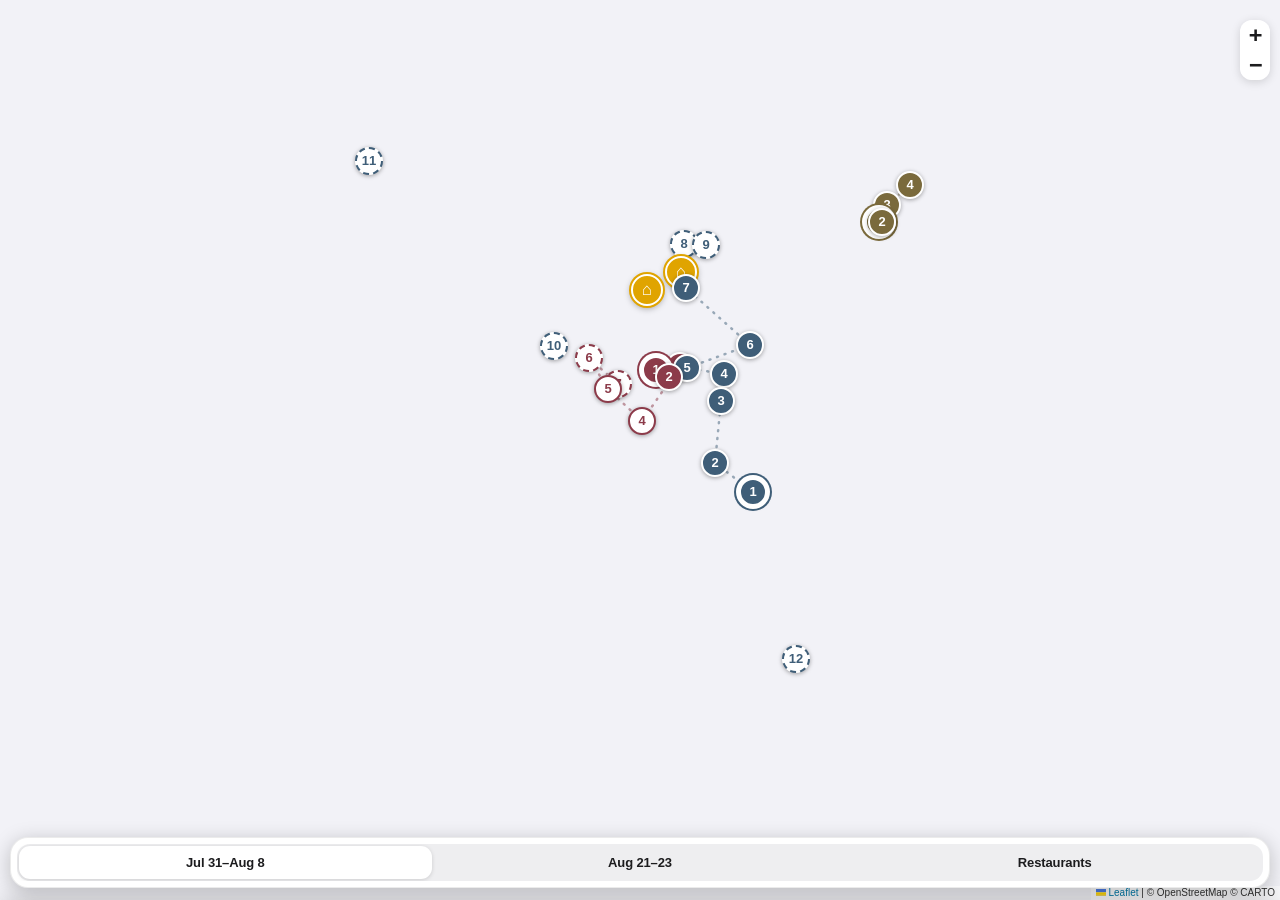
==== commit b8f2b50c: "Add files via upload" ====
--- a/index.html
+++ b/index.html
@@ -676,10 +676,12 @@
     *{box-sizing:border-box;-webkit-tap-highlight-color:transparent}
     html,body{margin:0;height:100%;overflow:hidden;overscroll-behavior:none;font-family:var(--font);color:var(--ink);background:var(--bg);
       -webkit-font-smoothing:antialiased}
-    #map{position:fixed;inset:0;height:100dvh;width:100vw;background:var(--bg);z-index:0}
+    #app{position:fixed;top:0;left:0;width:100%;height:100vh;height:100dvh;overflow:hidden;z-index:0}
+    #navwrap{position:fixed;top:0;left:0;width:100%;height:100vh;height:100svh;z-index:50;pointer-events:none}
+    #map{position:absolute;inset:0;background:var(--bg);z-index:1}
 
     /* ---- frosted bottom nav ---- */
-    #nav{position:fixed;z-index:1200;left:10px;right:10px;bottom:calc(12px + var(--saf));
+    #nav{position:absolute;pointer-events:auto;left:10px;right:10px;bottom:calc(12px + var(--saf));
       display:flex;align-items:center;gap:8px;padding:6px;border-radius:18px;
       background:#fff;border:1px solid rgba(0,0,0,.08);box-shadow:0 4px 20px rgba(0,0,0,.22)}
     .segwrap{flex:1;min-width:0;overflow-x:auto;scrollbar-width:none}
@@ -695,9 +697,9 @@
     .leaflet-control-attribution{font-family:var(--font);font-size:10px;background:rgba(255,255,255,.6)!important}
 
     /* ---- bottom sheet ---- */
-    #backdrop{position:fixed;inset:0;z-index:1090;background:rgba(0,0,0,.32);opacity:0;visibility:hidden;transition:opacity .25s}
+    #backdrop{position:absolute;inset:0;z-index:20;background:rgba(0,0,0,.32);opacity:0;visibility:hidden;transition:opacity .25s}
     #backdrop.open{opacity:1;visibility:visible}
-    .sheet{position:fixed;z-index:1100;left:0;right:0;bottom:0;height:88dvh;overflow-y:auto;background:var(--bg);
+    .sheet{position:absolute;z-index:30;left:0;right:0;bottom:0;height:88dvh;overflow-y:auto;background:var(--bg);
       border-radius:16px 16px 0 0;box-shadow:0 -4px 30px rgba(0,0,0,.25);transform:translateY(101%);
       transition:transform .32s cubic-bezier(.32,.72,0,1);padding:0 0 calc(78px + var(--saf));-webkit-overflow-scrolling:touch}
     .sheet.open{transform:translateY(0)}
@@ -764,21 +766,23 @@
   </style>
 </head>
 <body>
+  <div id="app">
   <div id="map"></div>
 
-  <nav id="nav">
+  <div id="backdrop"></div>
+  <div id="sheet" class="sheet" aria-hidden="true">
+    <div class="grip"></div>
+    <div id="sheet-body"></div>
+  </div>
+  </div><!-- /#app -->
+
+  <div id="navwrap"><nav id="nav">
     <div class="segwrap"><div class="seg" id="seg">
       <button data-trip="trip1" class="on">Jul 31–Aug 8</button>
       <button data-trip="trip2">Aug 21–23</button>
       <button data-trip="food">Restaurants</button>
     </div></div>
-  </nav>
-
-  <div id="backdrop"></div>
-  <div id="sheet" class="sheet" aria-hidden="true">
-    <div class="grip"></div>
-    <div id="sheet-body"></div>
-  </div>
+  </nav></div>
 
   <div id="lb" aria-hidden="true"><button class="x" aria-label="Close">×</button><img alt=""/></div>
 
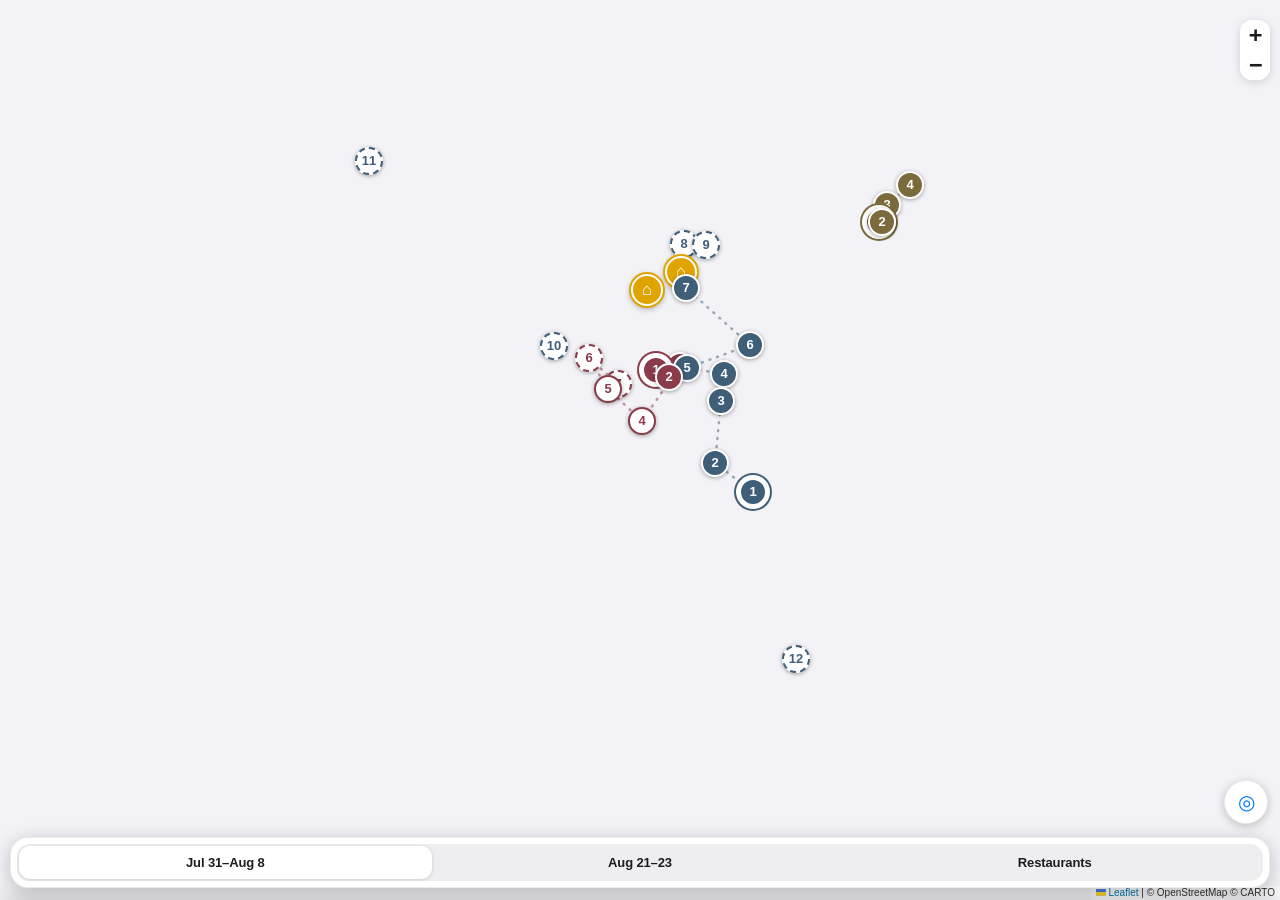
==== commit a74057a2: "Add files via upload" ====
--- a/index.html
+++ b/index.html
@@ -763,6 +763,12 @@
     #lb img{max-width:100%;max-height:100%;border-radius:8px}
     #lb .x{position:absolute;top:calc(14px + env(safe-area-inset-top,0px));right:18px;font-size:30px;color:#fff;background:none;border:0;cursor:pointer}
     .leaflet-container{font-family:var(--font)}
+    #locate{position:absolute;z-index:15;right:12px;bottom:calc(76px + var(--saf));width:44px;height:44px;border-radius:50%;
+      background:#fff;border:1px solid rgba(0,0,0,.08);box-shadow:0 2px 10px rgba(0,0,0,.22);display:flex;align-items:center;
+      justify-content:center;cursor:pointer;font-size:20px;color:var(--blue);line-height:1}
+    #locate.follow{background:var(--blue);color:#fff}
+    .medot{width:16px;height:16px;border-radius:50%;background:#1a73e8;border:2.5px solid #fff;
+      box-shadow:0 0 0 2px rgba(26,115,232,.35),0 1px 5px rgba(0,0,0,.4)}
   </style>
 </head>
 <body>
@@ -770,6 +776,7 @@
   <div id="map"></div>
 
   <div id="backdrop"></div>
+  <button id="locate" aria-label="My location">◎</button>
   <div id="sheet" class="sheet" aria-hidden="true">
     <div class="grip"></div>
     <div id="sheet-body"></div>
@@ -2614,7 +2621,7 @@
     const trip=btn.dataset.trip;
     if(trip===curTrip && sheet.classList.contains("open")){closeSheet();return;}
     [...e.currentTarget.children].forEach(x=>x.classList.toggle("on",x===btn));
-    curTrip=trip;render();openSheet();
+    curTrip=trip;render();openSheet();following=false;updLoc();
   });
   const sheet=document.getElementById("sheet"),backdrop=document.getElementById("backdrop");
   function openSheet(){sheet.classList.add("open");backdrop.classList.add("open");sheet.scrollTop=0;sheet.setAttribute("aria-hidden","false")}
@@ -2629,6 +2636,28 @@
   document.addEventListener("keydown",e=>{if(e.key==="Escape"){lb.classList.remove("open");closeSheet()}});
 
   render();
+
+  /* live location — auto-locate on load, follow until you pan */
+  let meMarker=null,meCircle=null,following=true;
+  const locBtn=document.getElementById("locate");
+  const meIcon=L.divIcon({className:"",html:'<div class="medot"></div>',iconSize:[16,16],iconAnchor:[8,8]});
+  function updLoc(){locBtn.classList.toggle("follow",following)}
+  function startLoc(){map.locate({watch:true,enableHighAccuracy:true,maximumAge:10000,timeout:20000})}
+  map.on("locationfound",e=>{
+    if(!meMarker){
+      meMarker=L.marker(e.latlng,{icon:meIcon,interactive:false,zIndexOffset:1000}).addTo(map);
+      meCircle=L.circle(e.latlng,{radius:e.accuracy,color:"#1a73e8",weight:1,fillColor:"#1a73e8",fillOpacity:.12,interactive:false}).addTo(map);
+    }else{meMarker.setLatLng(e.latlng);meCircle.setLatLng(e.latlng).setRadius(e.accuracy);}
+    if(following)map.setView(e.latlng,Math.max(map.getZoom(),15),{animate:true});
+  });
+  map.on("locationerror",()=>{following=false;updLoc()});
+  map.on("dragstart",()=>{following=false;updLoc()});
+  locBtn.addEventListener("click",()=>{
+    following=!following;updLoc();
+    if(following){meMarker?map.setView(meMarker.getLatLng(),Math.max(map.getZoom(),15)):startLoc()}
+  });
+  updLoc();startLoc();
+
   function fix(){map.invalidateSize()}
   setTimeout(fix,250);setTimeout(fix,800);window.addEventListener("resize",fix);window.addEventListener("orientationchange",()=>setTimeout(fix,300));
   </script>
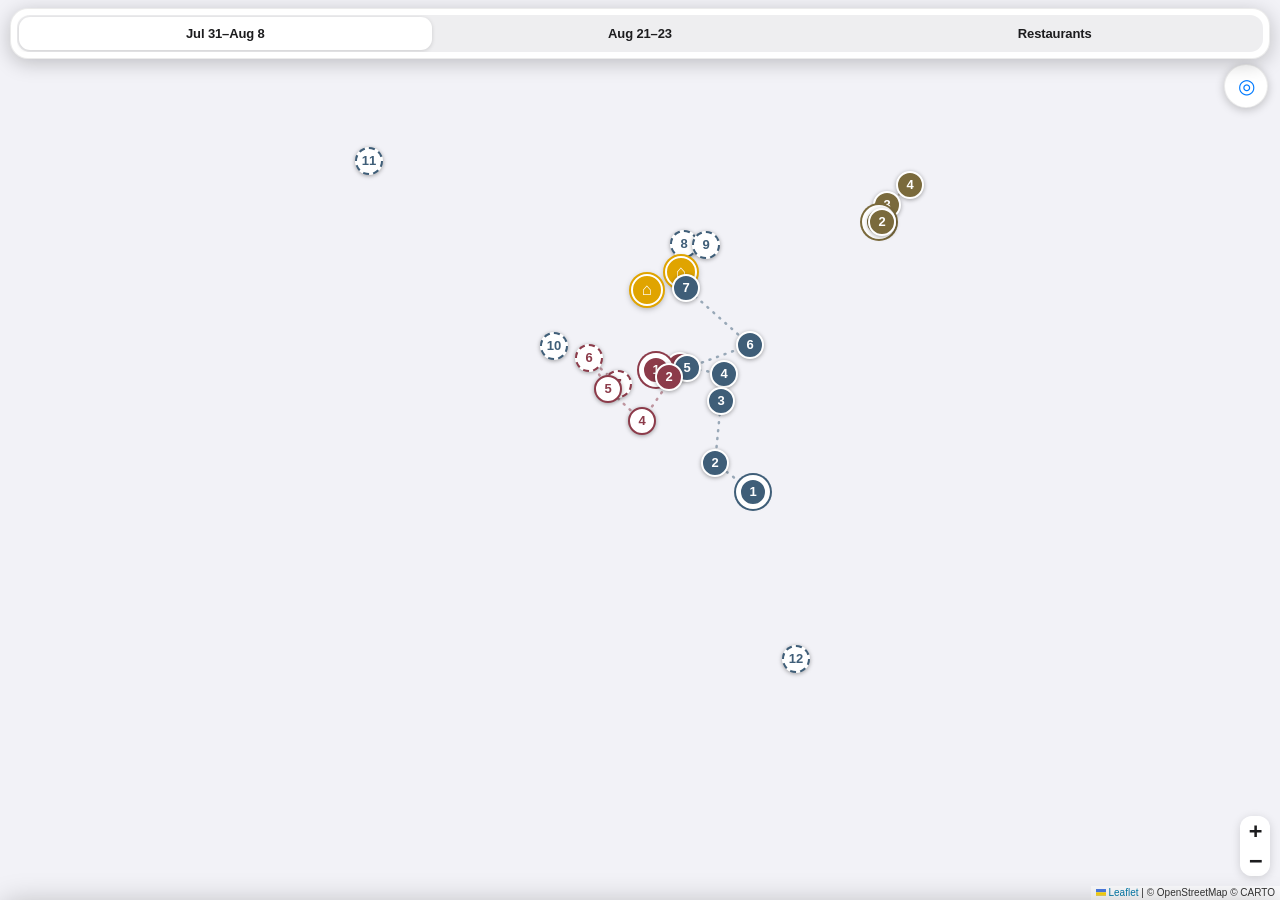
==== commit 0b329a17: "Add files via upload" ====
--- a/index.html
+++ b/index.html
@@ -677,11 +677,10 @@
     html,body{margin:0;height:100%;overflow:hidden;overscroll-behavior:none;font-family:var(--font);color:var(--ink);background:var(--bg);
       -webkit-font-smoothing:antialiased}
     #app{position:fixed;top:0;left:0;width:100%;height:100vh;height:100dvh;overflow:hidden;z-index:0}
-    #navwrap{position:fixed;top:0;left:0;width:100%;height:100vh;height:100svh;z-index:50;pointer-events:none}
     #map{position:absolute;inset:0;background:var(--bg);z-index:1}
 
     /* ---- frosted bottom nav ---- */
-    #nav{position:absolute;pointer-events:auto;left:10px;right:10px;bottom:calc(12px + var(--saf));
+    #nav{position:fixed;z-index:1200;left:10px;right:10px;top:calc(8px + env(safe-area-inset-top,0px));
       display:flex;align-items:center;gap:8px;padding:6px;border-radius:18px;
       background:#fff;border:1px solid rgba(0,0,0,.08);box-shadow:0 4px 20px rgba(0,0,0,.22)}
     .segwrap{flex:1;min-width:0;overflow-x:auto;scrollbar-width:none}
@@ -763,7 +762,7 @@
     #lb img{max-width:100%;max-height:100%;border-radius:8px}
     #lb .x{position:absolute;top:calc(14px + env(safe-area-inset-top,0px));right:18px;font-size:30px;color:#fff;background:none;border:0;cursor:pointer}
     .leaflet-container{font-family:var(--font)}
-    #locate{position:absolute;z-index:15;right:12px;bottom:calc(76px + var(--saf));width:44px;height:44px;border-radius:50%;
+    #locate{position:fixed;z-index:15;right:12px;top:calc(64px + env(safe-area-inset-top,0px));width:44px;height:44px;border-radius:50%;
       background:#fff;border:1px solid rgba(0,0,0,.08);box-shadow:0 2px 10px rgba(0,0,0,.22);display:flex;align-items:center;
       justify-content:center;cursor:pointer;font-size:20px;color:var(--blue);line-height:1}
     #locate.follow{background:var(--blue);color:#fff}
@@ -783,13 +782,13 @@
   </div>
   </div><!-- /#app -->
 
-  <div id="navwrap"><nav id="nav">
+  <nav id="nav">
     <div class="segwrap"><div class="seg" id="seg">
       <button data-trip="trip1" class="on">Jul 31–Aug 8</button>
       <button data-trip="trip2">Aug 21–23</button>
       <button data-trip="food">Restaurants</button>
     </div></div>
-  </nav></div>
+  </nav>
 
   <div id="lb" aria-hidden="true"><button class="x" aria-label="Close">×</button><img alt=""/></div>
 
@@ -2469,7 +2468,7 @@
   let curTrip="trip1";
 
   const map=L.map("map",{zoomControl:false,scrollWheelZoom:true,tap:true}).setView([52.238,21.01],13);
-  L.control.zoom({position:"topright"}).addTo(map);
+  L.control.zoom({position:"bottomright"}).addTo(map);
   L.tileLayer("https://{s}.basemaps.cartocdn.com/light_all/{z}/{x}/{y}{r}.png",{subdomains:"abcd",maxZoom:20,
     attribution:'&copy; OpenStreetMap &copy; CARTO'}).addTo(map);
   const stopLayer=L.layerGroup().addTo(map);
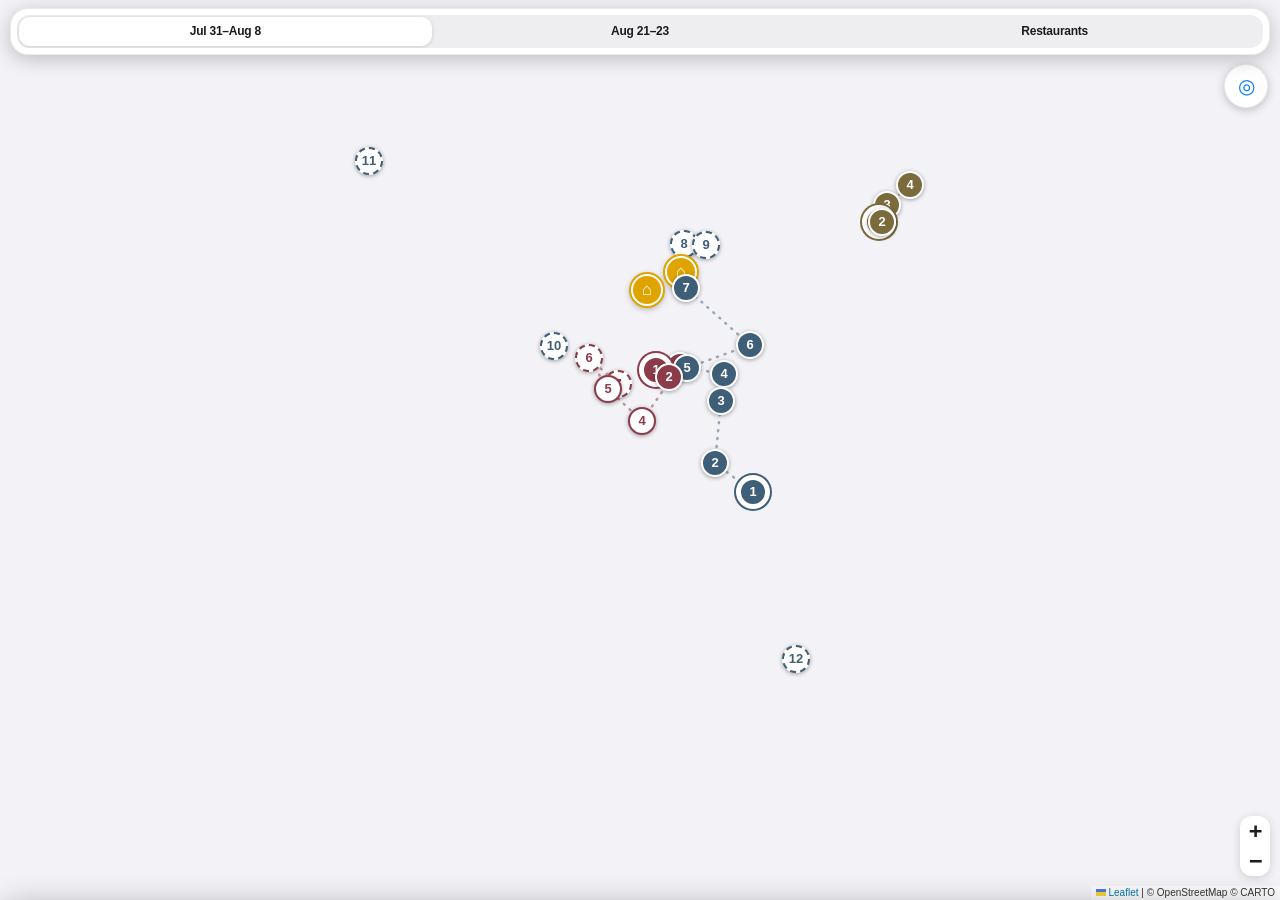
==== commit d08e47d6: "Add files via upload" ====
--- a/index.html
+++ b/index.html
@@ -2,7 +2,7 @@
 <html lang="en">
 <head>
   <meta charset="utf-8" />
-  <meta name="viewport" content="width=device-width, initial-scale=1, viewport-fit=cover, maximum-scale=5" />
+  <meta name="viewport" content="width=device-width, initial-scale=1, maximum-scale=1, user-scalable=no, viewport-fit=cover" />
   <title>Warsaw</title>
   <style>/* required styles */
 
@@ -683,11 +683,10 @@
     #nav{position:fixed;z-index:1200;left:10px;right:10px;top:calc(8px + env(safe-area-inset-top,0px));
       display:flex;align-items:center;gap:8px;padding:6px;border-radius:18px;
       background:#fff;border:1px solid rgba(0,0,0,.08);box-shadow:0 4px 20px rgba(0,0,0,.22)}
-    .segwrap{flex:1;min-width:0;overflow-x:auto;scrollbar-width:none}
-    .segwrap::-webkit-scrollbar{display:none}
+    .segwrap{flex:1;min-width:0;overflow:hidden}
     .seg{display:flex;width:100%;gap:2px;background:rgba(118,118,128,.12);border-radius:13px;padding:2px}
-    .seg button{flex:1;white-space:nowrap;border:0;background:none;border-radius:11px;padding:9px 10px;cursor:pointer;
-      font-family:var(--font);font-size:13px;font-weight:600;color:var(--ink);letter-spacing:-.01em}
+    .seg button{flex:1;min-width:0;white-space:normal;line-height:1.12;border:0;background:none;border-radius:11px;padding:8px 4px;cursor:pointer;
+      font-family:var(--font);font-size:12px;font-weight:600;color:var(--ink);letter-spacing:-.02em;text-align:center}
     .seg button.on{background:#fff;box-shadow:0 1px 4px rgba(0,0,0,.14)}
 
     .leaflet-top.leaflet-right{top:calc(10px + env(safe-area-inset-top,0px))}
@@ -718,9 +717,9 @@
     .badge{flex:0 0 auto;width:34px;height:34px;border-radius:50%;display:flex;align-items:center;justify-content:center;
       color:#fff;font-weight:600;font-size:15px}
     .cbody{flex:1;min-width:0}
-    .cname{font-size:16px;font-weight:600;letter-spacing:-.01em;line-height:1.2}
+    .cname{font-size:16px;font-weight:600;letter-spacing:-.01em;line-height:1.2;overflow-wrap:anywhere}
     .cmeta{color:var(--sec);font-size:13px;margin-top:2px;overflow:hidden;text-overflow:ellipsis;white-space:nowrap}
-    .cact{display:flex;gap:6px;margin-top:7px}
+    .cact{display:flex;gap:6px;margin-top:7px;flex-wrap:wrap}
     .chip{font-size:12px;font-weight:600;text-decoration:none;padding:5px 10px;border-radius:8px;background:rgba(0,122,255,.1);color:var(--blue)}
     .chip.ghost{background:rgba(118,118,128,.12);color:var(--ink)}
     .cnote{background:var(--card);border-radius:14px;padding:14px 16px;margin-bottom:10px;box-shadow:0 1px 3px rgba(0,0,0,.06);
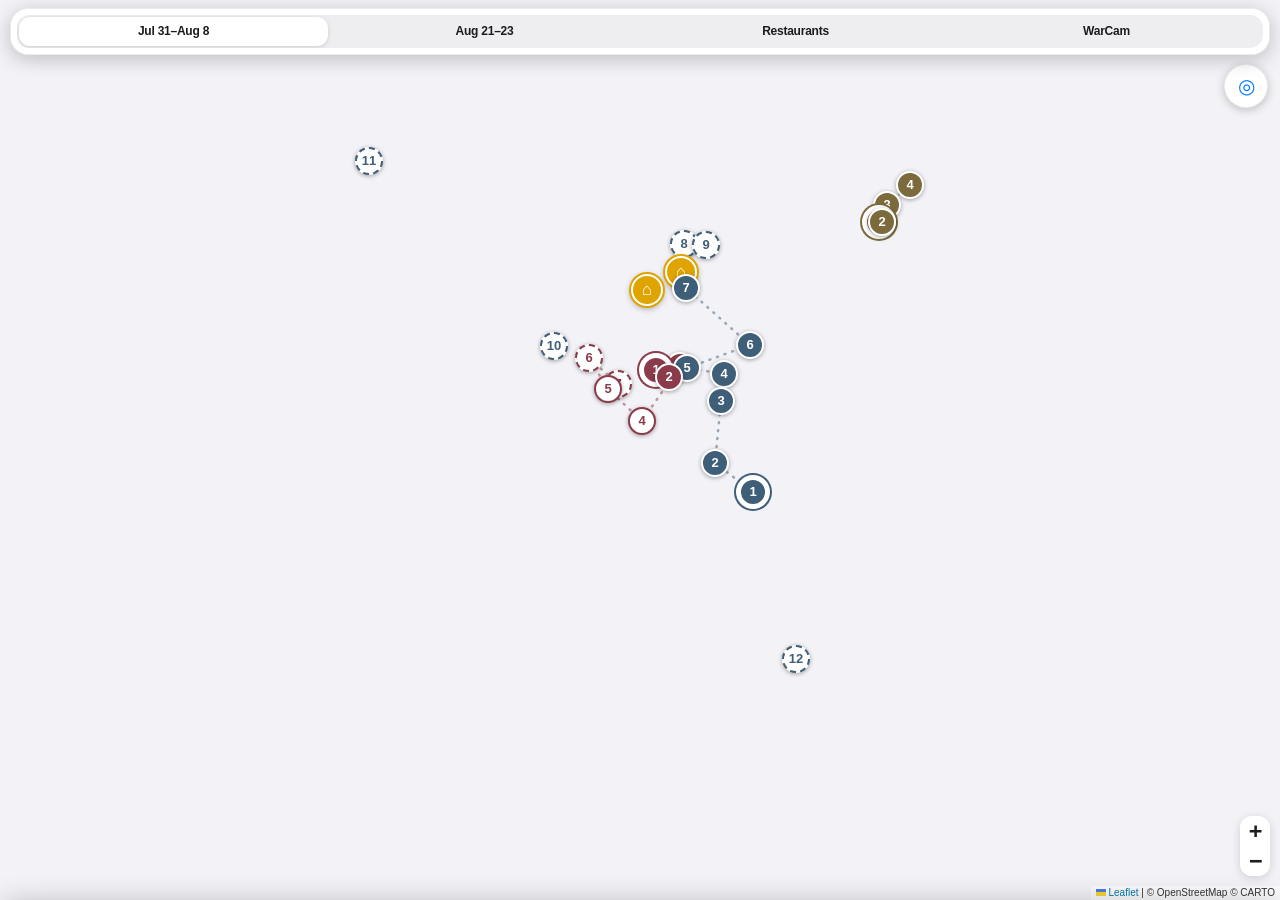
==== commit 010b648e: "Add files via upload" ====
--- a/index.html
+++ b/index.html
@@ -734,6 +734,9 @@
     .pin.gone{background:#fff;color:var(--c);border:2px dashed var(--c)}
     .pin.start{box-shadow:0 0 0 3px #fff,0 0 0 5px var(--c),0 1px 5px rgba(0,0,0,.35)}
     .dot{width:15px;height:15px;border-radius:50%;background:var(--c);border:2px solid #fff;box-shadow:0 1px 4px rgba(0,0,0,.4)}
+    .cam{width:26px;height:26px;display:flex;align-items:center;justify-content:center;filter:drop-shadow(0 1px 2px rgba(0,0,0,.45))}
+    .cam svg{width:26px;height:26px;fill:#d0342c;stroke:#fff;stroke-width:1.3}
+    .cam svg circle{fill:#fff;stroke:none}
     .home{width:32px;height:32px;border-radius:50%;background:var(--base);color:#fff;border:2px solid #fff;
       display:flex;align-items:center;justify-content:center;font-size:17px;box-shadow:0 0 0 2px var(--base),0 2px 7px rgba(0,0,0,.4)}
 
@@ -786,6 +789,7 @@
       <button data-trip="trip1" class="on">Jul 31–Aug 8</button>
       <button data-trip="trip2">Aug 21–23</button>
       <button data-trip="food">Restaurants</button>
+      <button data-trip="warcam">WarCam</button>
     </div></div>
   </nav>
 
@@ -832,6 +836,10 @@
       "stay2": {
         "label": "Where I'm staying",
         "color": "#e0a400"
+      },
+      "warcam": {
+        "label": "WarCam",
+        "color": "#d0342c"
       }
     }
   },
@@ -1659,7 +1667,7 @@
         "status": "eat",
         "cuisine": "Coffee roaster",
         "area": "Mokotów · Narbutta",
-        "photo": "https://lh3.googleusercontent.com/place-photos/AG9NLjAkcxIt6ZRgSXzQWD8yZXjFesqvRKXcmu1g4GAAwwwlshnpwYrIvsBfID2JA-nEZobqtRgWWMF8YfCCh-sS2nM8jbVlkRnIC59tomOChkL-JBVukPNHO9IbYT56AHt6cwq1qhw3O6cM4KJjmaKtCEI1Cw=s4800-w800-h600",
+        "photo": "https://lh3.googleusercontent.com/place-photos/AG9NLjC-KVBS5W1VLRRI51Eq6i-eUnN0zRZGLsDDQqdM8zobr_V_72t8D1W_V1VqKJmUwlnJ1hJ_n1ta1nmytLmOoTKWYlSA9UE-QOmivYGXmNC6m2wDj-bRVdFn44FjzMTNFPT5NeAdv4TosGKw4r3qHlRZBA=s4800-w800-h600",
         "instagram": null,
         "website": "http://panodkawy.pl/",
         "place_id": "ChIJR2sLfCLNHkcRO97S82T-Irg",
@@ -1731,7 +1739,7 @@
         "status": "eat",
         "cuisine": "Burgers · bar",
         "area": "Mokotów · Puławska",
-        "photo": "https://lh3.googleusercontent.com/place-photos/AG9NLjD3DsUJGc5DN-AA9xgJezKqlpxuy2d1Q4LDiBDyun5aBPilOOelXFIpbAk7jR4rUkLgUKMudsOnfV5UU9hhEy7Yh6Ly6KSJ27pkKpuzS6-bPot_TZRO4z-rsXgNGm6bDVdJLYgwvtGuF39YNqC7_l_e=s4800-w800-h600",
+        "photo": "https://lh3.googleusercontent.com/place-photos/AG9NLjC0tkVYTWZAgpMs5hL_5GTaAYTvty3uvhEE_4SMZznmUninX5rLe_jja-nrJpmF7UPzYhfBFanb9YXoxV1Ft7Wd89cIRPdowQyjgXDg8o8mUZYE5XqDDe8FOP2oHT79SEE0UwsjCXRODieVN1ibLaXm=s4800-w800-h600",
         "instagram": null,
         "website": "https://rogerthatfoods.pl/",
         "place_id": "ChIJj2SsDzTNHkcRP6jbuUf0pI0",
@@ -1779,7 +1787,7 @@
         "status": "eat",
         "cuisine": "Bakery · brunch",
         "area": "Śródmieście · Żurawia",
-        "photo": "https://lh3.googleusercontent.com/place-photos/AG9NLjBheSD6WpTnWwHKsrffy69x2UiBM9nj2CYgpfZFVC8ABVxugN-mAiyu_9R3XSQEiAJEl1MYrk3kPcunC6QpFxTzSgwXIOLsBIEagRjkbjc_d5YpxdqkemVwi9KzYMYtALXGaah-MfBapO6FyQw=s4800-w800-h600",
+        "photo": "https://lh3.googleusercontent.com/place-photos/AG9NLjCxsa6Qjlr3LLt88Gwjgj-YnKEsKJNosZ3Ni7QAj7DbrJx16yoGzeIBg5EitmZ6_YEOCYOcEXAPUrngqyEBsY1GocIxEHkBbKPsjVN_1V_RFwTMgB0I2CB6TT8yKjaaXOcPd3YzphIwpfhu94Q=s4800-w800-h600",
         "instagram": null,
         "website": "http://www.baken.pl/",
         "place_id": "ChIJx1tgRlXNHkcRBZrSOvQw6uA",
@@ -1803,7 +1811,7 @@
         "status": "eat",
         "cuisine": "Grill · steak",
         "area": "Sadyba · Obrzeżna",
-        "photo": "https://lh3.googleusercontent.com/place-photos/AG9NLjDLvVMzf09tD177IB6tSbPLrt32wJXVlLgbxoe0TlaMKi96NOqSqSLurZQ-gvQNOTy5gVSGMd_z2GGxN5Es4ksBWjuOkobCXLYwKl9emRPIj5UowXS3k56nUK7N339AejsR9iapWPAvdYkt5Qi7QG72Cw=s4800-w800-h600",
+        "photo": "https://lh3.googleusercontent.com/place-photos/AG9NLjBtD4h4NJKEKXgV7ljMNdAARxYLH8-peaLyoPSGlkvFRjpOp-C-TX-asBFQNXHBWOHkCMYgkohu6jRojYHzF1CQMeSwp5BlHnl0ug1U5Rpqp_XGRiKEhaMmXn1qLTMRHxGcczoVQFgRJV3RcLO4g_JZIQ=s4800-w800-h600",
         "instagram": null,
         "website": "https://www.facebook.com/rubengrilldeli/",
         "place_id": "ChIJBcxgSEgzGUcR5kUL8aV6EKc",
@@ -1899,7 +1907,7 @@
         "status": "eat",
         "cuisine": "Bistro · brunch",
         "area": "Praga · Szwedzka",
-        "photo": "https://lh3.googleusercontent.com/place-photos/AG9NLjAstTrMnYAhdMGzXPveDv67e7Lwna4o4bARkWNoZCtSoa9cbBjQ-aeCZ0OhKwqUjdMiR4vMK72gVDI7EkhQ8UVg1BS5rgVY6OS6003j5CjGHJO2ibnGdaFI2Jp86HD2Yr0g-L8GYmgX9JOV988=s4800-w388-h600",
+        "photo": "https://lh3.googleusercontent.com/place-photos/AG9NLjC7jan3DJpVPDfHx6eX6k2fAmYsnIhHZoFU9dYeUucA1o5j-TRxes7W3h17v8fHv1gJEnmhY4Xpg2_RpQCzZXrhRK0eK4zQkwjmvG4rlteq9nprdK1Y8mqEVA8wNNhkZFo8y5MQCsWEsac1Npw=s4800-w388-h600",
         "instagram": "https://www.instagram.com/epi.bistro.deli/",
         "website": null,
         "place_id": "ChIJz1qnTDTNHkcRUf3M4HPs58M",
@@ -1947,7 +1955,7 @@
         "status": "eat",
         "cuisine": "Wine bar · bistro",
         "area": "Mokotów · Sandomierska",
-        "photo": "https://lh3.googleusercontent.com/place-photos/AG9NLjAqnjdELj7RHx6_ctbRONcwP7GaNYuweten2DbzDByhNePC7zNgiAf84UAqZLfZL_2I3OnZdJAZhEe-cri2LnVUFzLzaiH9iOdilgjToZVlcI5i2shlfvVlsNTBU0wziyn2w_q6BkAstkYrn1M=s4800-w800-h600",
+        "photo": "https://lh3.googleusercontent.com/place-photos/AG9NLjDPIYDldoMZjWOLzZBwpF7vF6E_4rVyqhrafnEdJVxBYtTE_t2qagrsMkw2vw3cMm2VDeCVtQESfq09GUya_mEnw_wdPm0vEBs39Nf_wKJ10G0tB-ENsj8s5-lwlfKgnv4DXxvjHZ7NzlWHZac=s4800-w800-h600",
         "instagram": null,
         "website": "http://kontakt.wine/",
         "place_id": "ChIJRYjOeS7NHkcRGeaDEBNZQlQ",
@@ -2019,7 +2027,7 @@
         "status": "eat",
         "cuisine": "Moroccan",
         "area": "Śródmieście · W. Górskiego",
-        "photo": "https://lh3.googleusercontent.com/place-photos/AG9NLjDUCW3oyAJGl-ZSze2vwlZK8MjaqHeVHPuIXH2LZZo7gFuPPnxmOZSaI7J0PFWzY7HptGfcpNFnT12dQw2-UXHKrzLeQupDmTlUkAjlqLiRT0bfCXxvDL-y3zFeRAP8dz2IRKTaDQ5V6XQcdhkkMUFk=s4800-w800-h600",
+        "photo": "https://lh3.googleusercontent.com/place-photos/AG9NLjAIOySlHKvwNrR-dUqQvsuGirNGocDRELQ7yDK_WCSI1ICztyiXZt30T1ur5qwdp9FqPOQCHiEutXKszy9RjE0pimKccUSe2azgEb32oSbmrYOXd4VxKa5PqqfiFaNPvUZc6MwsB_jeLxdobx5i-Xn4=s4800-w800-h600",
         "instagram": null,
         "website": "https://domotwartywarszawa.pl/",
         "place_id": "ChIJP4cdEgDNHkcRzfMQ1faYwNg",
@@ -2091,7 +2099,7 @@
         "status": "eat",
         "cuisine": "Steakhouse",
         "area": "Śródmieście · Koszykowa",
-        "photo": "https://lh3.googleusercontent.com/place-photos/AG9NLjAoPLyxR6fPB9O1FXEWhT-2Lqr8Wme3K8bNN9mh6B_2iStib8ruZCkb1efjD7tP-6XCd3H0ANJfhkpCKfKnHibDm4UYxlunUw6okmPThUrmBp14eyuhmyTicggCQqQbestkLRQZDM-JRXfGXMjxQqIfDw=s4800-w800-h600",
+        "photo": "https://lh3.googleusercontent.com/place-photos/AG9NLjD4-434-JD2cZJxUBwlAQhh_S8nka7TVxy8TelHoslStLfOj-fNXd_ubIaKyp7w5X76YG2NN_dCScvBe7ZcqdDnync4dqcHbdeoGhQpjEqjzH-8k13-sHr5wb0cRaFd669HPQejqjQH9jmbnmXkK7samw=s4800-w800-h600",
         "instagram": null,
         "website": "http://meatologia.pl/",
         "place_id": "ChIJrdoiPMDNHkcRBVz2uNkFrSQ",
@@ -2139,7 +2147,7 @@
         "status": "eat",
         "cuisine": "Georgian",
         "area": "Śródmieście · Wierzbowa",
-        "photo": "https://lh3.googleusercontent.com/place-photos/AG9NLjDClECH6cI1cpcKyrPAqT2w9kPqDKzQRu-ha-Xf9PlPJh-9EEk-aEKEnPqRvAyESyYRpnYNkD_lVtayzkkpM3AwVAiQIBSgkcvfzJv6W_YnrCkgZCQnbeRRL753f6GYybczA3mH9XhJ2q0z=s4800-w800-h600",
+        "photo": "https://lh3.googleusercontent.com/place-photos/AG9NLjCIcnqSKgJ4Q_UIXgpISTfpJ55on33BWEwwsjTWlMfPQ2RwA-xg7GlSFIBTrhmkvr7MdESQklrxZkSDbAprgwcQ2S0bbD2ip0GsKCZvAzZpzaemaNMFxn_rKwb6Kk7vJfAOz-qmI3hTBvR6=s4800-w800-h600",
         "instagram": null,
         "website": "http://www.rusiko.pl/",
         "place_id": "ChIJ4eujiPrMHkcRT6UkCG0NOSs",
@@ -2163,7 +2171,7 @@
         "status": "eat",
         "cuisine": "Modern Polish · Slavic",
         "area": "Wola · Krochmalna",
-        "photo": "https://lh3.googleusercontent.com/place-photos/AG9NLjAgkcQ0vT-LUH_QQPpNLzph_7sUA18LPcTZhWp9MY9MmQhVwSB_pCrn_jyCnC2y0fvHpVZOV9aYDGBYLsyWMCNqX6X0SfJKJ9DDg0fH-JdNscIWAaaJ49IkYdhc6ttvHh1AU3dqJUNjYeRTKOyFkQsF1Q=s4800-w800-h600",
+        "photo": "https://lh3.googleusercontent.com/place-photos/AG9NLjA0JsXBv43LQL1u0AYtJ6AaMsv8c1TvX_6_g9p9I-bo7Ezs5UMjGtrZ8XSuC6knU7jGzMjowUyV3cSgIP6ItJhCeeaXg5HxbH30rJXuzOUiBq_0ee7K1Q5qbfvBxNZcRCdvQHWf6DG3qQsZ7Gdt1DJmnA=s4800-w800-h600",
         "instagram": null,
         "website": "https://www.wyraj.net/",
         "place_id": "ChIJt5KXq3nNHkcRJuEjEjsFf_4",
@@ -2187,7 +2195,7 @@
         "status": "eat",
         "cuisine": "Ramen · Japanese",
         "area": "Śródmieście · Krucza",
-        "photo": "https://lh3.googleusercontent.com/place-photos/AG9NLjCwrhB2bOAlVpXYhFC0_7c7VfpJyCqbeeBd-hXx7TUggMIAfFfrO2z0dG3ppedgZCpA1qF1knVhXrAwyvc2eWz6uODgq1wEOcrzt0yX90p9G9WXcu9K85Ss5bKZIOie_5RIjIUwjdkeg1oJrg=s4800-w800-h600",
+        "photo": "https://lh3.googleusercontent.com/place-photos/AG9NLjDOpwwJf7IpaIxPCGFBSn0r0RdPRNr56FVyGS9jY3Z_oHucIaHQIF-u7u2JMcPqmtWsXrekMiaRFGI96pVO-eTOfxW5vl2p3js_5VSolf5cWtthRa0v5S1C0_DdYKDbshi1YkKV-wCUVxJXTQ=s4800-w800-h600",
         "instagram": null,
         "website": "https://www.facebook.com/ukiuki.udon/",
         "place_id": "ChIJY3tPpfHMHkcRuNFaGlmtFHA",
@@ -2211,7 +2219,7 @@
         "status": "eat",
         "cuisine": "Ramen · udon",
         "area": "Śródmieście · Zgoda",
-        "photo": "https://lh3.googleusercontent.com/place-photos/AG9NLjB4CUchNiiQe0TLYOC8DysneqbcDe6yZaLuTA5tuwbraiKi5sCDTlLRtZqydHLNCKWpwoZ2CtUIji02tPfE2NUjn4IeeqnGW8-FB8NlgK6Cr8WqQTxEWBm8JTr2EBzkU6YFzyS2vsTSB3JV=s4800-w800-h600",
+        "photo": "https://lh3.googleusercontent.com/place-photos/AG9NLjCkL8BObyhrpdY6HKDwsP_5wiidyQzdEoD7xJeZSJKeTa9oIG7dFzr37VMhYrIUVqb1Pfk5s-InK58aKMIyvIYa1_5BdhApvb6eUMhAMtY3FVQGrDEm7LIEbvtA9qlzKiHApysGq0gPRPJ_=s4800-w800-h600",
         "instagram": null,
         "website": "https://ukiuki.goodresto.app/",
         "place_id": "ChIJv1VMzePNHkcRIsOck5l9F-Q",
@@ -2235,7 +2243,7 @@
         "status": "eat",
         "cuisine": "Vegan",
         "area": "Praga · Stalowa",
-        "photo": "https://lh3.googleusercontent.com/place-photos/AG9NLjDCeYiguiVejpmgz9_-OsRru4gpUCju16AAjrEcSdOlOAcNcw00pK1aasWF-Z3gjcGj7aPnbnYPHPx8koHnM1JwhHdLuO3401kzAtUyTme2IKa5kSvG1nWaY4koC6Kd_mz7BGImHsfTRoGsWTpjXFnXtg=s4800-w800-h600",
+        "photo": "https://lh3.googleusercontent.com/place-photos/AG9NLjAiTyypkRXUCofdxiMF5Ncvrx8fhYxK9PTe9gSGi_zCZDwpgIW-KzVfaGchSmZI3NH13RpLFxMgaAzts9huC8veu-cbt75bX13w90xY6hVmiLwtuMaFgZzAlYtpcRq1q2OpjU9wRSzjBWl2sbKgM29H5Q=s4800-w800-h600",
         "instagram": "https://www.instagram.com/peaches_gastrogirls",
         "website": null,
         "place_id": "ChIJk0leL3PNHkcRm9xqdaJWsLw",
@@ -2259,7 +2267,7 @@
         "status": "eat",
         "cuisine": "Chinese",
         "area": "Mokotów · Garażowa",
-        "photo": "https://lh3.googleusercontent.com/place-photos/AG9NLjAD7lLfU1VnyrrXEgjLaTaCYYet_IMTOvaIV7JA3UMOAfyVVIjWOd_bBqdVzw42qaiE7OM23psTTtMQNBcbzizUj9LZAhtXikmEXm27sqzyI2zbgA4WHU4K61Z-ztc9tosSTuuY_gZVdF2hj30=s4800-w800-h600",
+        "photo": "https://lh3.googleusercontent.com/place-photos/AG9NLjBENvt43BEcfNOU5UOIYd5BR3OkdkFfSM3KxOIiPuC4x3u6WGAQ3NLcDuVErGUpgINDHmDAhnNmY8Cs1-bvX8kAcFaaMkPRFUTpqrKU5opTHOOXPk7KpRyl3dfnXj3mdINxkbn7Onsx0qC8hOI=s4800-w800-h600",
         "instagram": null,
         "website": null,
         "place_id": "ChIJ8yrXnykzGUcRi5h6SHB7Fus",
@@ -2403,7 +2411,7 @@
         "status": "eat",
         "cuisine": "Café · specialty coffee",
         "area": "Praga · pl. Hallera",
-        "photo": "https://lh3.googleusercontent.com/place-photos/AG9NLjBRFJGycZ2pwAnsdJBHoXwMsdKq3LoysSALFo2CooVGY0LYDewaOdEHHyoVf-8HxwDmtaioFkIBuFgl3Cg9rUEvyC9KIrJ930j_2c7EYVAuoa8C5MDHQLW3qd5SLvMmSDy7SB3tTdRSmGpvCQ=s4800-w800-h600",
+        "photo": "https://lh3.googleusercontent.com/place-photos/AG9NLjAWVyHZZOehjHhfKAD5c-kCPk2rKmY6AMODb4Q4uIoN5UeW47kqDM1tBF5BfzPGpNheEvNgwiaf-f0j4kmOos1-pdX-7dO3GtQe5SRmwCVoah4CFOYfHZYFI-dwGoq_hLfeVcnlNS6ZhUqncg=s4800-w800-h600",
         "instagram": null,
         "website": "https://trzykruki.pl/",
         "place_id": "ChIJ8Qt5SzjNHkcRa-f7H4mePbc",
@@ -2448,6 +2456,1480 @@
         "trip": "trip1",
         "date": "Airbnb · Jul 31–Aug 8",
         "place_id": "ChIJ39jD52TMHkcRV6tdZFpXQhI"
+      }
+    },
+    {
+      "type": "Feature",
+      "geometry": {
+        "type": "Point",
+        "coordinates": [
+          20.9986541,
+          52.2307601
+        ]
+      },
+      "properties": {
+        "name": "Ghetto Wall — Sienna 55 / Złota 62",
+        "walk": "warcam",
+        "order": 1,
+        "theme": "warcam",
+        "status": "warcam",
+        "blurb": "Original boundary wall of the Warsaw Ghetto.",
+        "photo": "https://lh3.googleusercontent.com/place-photos/AG9NLjCAMiohIIVtZrAJSiCo-37lHRAud0b7DMNmaUDgcVyoKt4GA-Td_0Iv3ehVD5lNCfKXumXAaI854x2LG2ewdV0wHbC-efR_30j_LZ7aTX411FWalVA91QmTSRlmtYjptC93NPa6YlAHrvRATA=s4800-w800-h600",
+        "wiki": "https://en.wikipedia.org/wiki/Special:Search?go=Go&search=Fragments%20of%20the%20ghetto%20walls%20in%20Warsaw",
+        "place_id": "ChIJp-XwyIXMHkcRwOEWRHuH_Zw",
+        "wikiq": "Fragments of the ghetto walls in Warsaw"
+      }
+    },
+    {
+      "type": "Feature",
+      "geometry": {
+        "type": "Point",
+        "coordinates": [
+          21.00097,
+          52.2361165
+        ]
+      },
+      "properties": {
+        "name": "Nożyk Synagogue",
+        "walk": "warcam",
+        "order": 2,
+        "theme": "warcam",
+        "status": "warcam",
+        "blurb": "The only pre-war synagogue in Warsaw that survived.",
+        "photo": "https://lh3.googleusercontent.com/place-photos/AG9NLjBeOXe8sQOFyJQmKZQiL57Ku6FZ4H6y23zcrQ2so00v7B-G1T8cYsQQG0OzqgLbdUoaxsaHktktbnWOojMf88Mug3rj2Wpc90GVp1eH1_cJeJ-sqlomD5_3pwD6t3SdImGUeL4F-PS9Y6uC6j4=s4800-w800-h600",
+        "wiki": "https://en.wikipedia.org/wiki/Special:Search?go=Go&search=No%C5%BCyk%20Synagogue",
+        "place_id": "ChIJsVd1DonMHkcRCDpFLJXw440",
+        "wikiq": "Nożyk Synagogue"
+      }
+    },
+    {
+      "type": "Feature",
+      "geometry": {
+        "type": "Point",
+        "coordinates": [
+          21.0407218,
+          52.2534636
+        ]
+      },
+      "properties": {
+        "name": "Ząbkowska Street, Praga",
+        "walk": "warcam",
+        "order": 3,
+        "theme": "warcam",
+        "status": "warcam",
+        "blurb": "Cobbled pre-war street the war spared.",
+        "photo": null,
+        "wiki": "https://en.wikipedia.org/wiki/Special:Search?go=Go&search=Z%C4%85bkowska%20Street%2C%20Praga",
+        "place_id": "EhxaxIVia293c2thLCBXYXJzemF3YSwgUG9sYW5kIi4qLAoUChIJTa29-EfMHkcR3Xzm2aVq8K4SFAoSCV_-40VEzB5HEbnhJOPCK-tu",
+        "wikiq": "Ząbkowska Street, Praga"
+      }
+    },
+    {
+      "type": "Feature",
+      "geometry": {
+        "type": "Point",
+        "coordinates": [
+          21.0062552,
+          52.2447376
+        ]
+      },
+      "properties": {
+        "name": "Reduta Banku Polskiego — Bielańska 10",
+        "walk": "warcam",
+        "order": 4,
+        "theme": "warcam",
+        "status": "warcam",
+        "blurb": "Conserved bullet-scarred Uprising ruins, seen from the street.",
+        "photo": "https://lh3.googleusercontent.com/place-photos/AG9NLjDkEywKtB7b3xWsjsfqjSUDUyYtPzE39DTSXdXzeoR2A1tE8G4UxyLRyMuC3ScryHRdNEcQo4WRh7xP6VHZhkxDlfYtNIIQHwuQaP7IIeE_UosSuHRN9_LnuRkOx6UclV46J1beaixwNwryQGOG4Nn9qQ=s4800-w800-h600",
+        "wiki": "https://en.wikipedia.org/wiki/Special:Search?go=Go&search=Bank%20Polski%20building%20Warsaw",
+        "place_id": "ChIJoQfQh2TMHkcRgzwuAymE2v8",
+        "wikiq": "Bank Polski building Warsaw"
+      }
+    },
+    {
+      "type": "Feature",
+      "geometry": {
+        "type": "Point",
+        "coordinates": [
+          20.9927355,
+          52.2341338
+        ]
+      },
+      "properties": {
+        "name": "Waliców — brewery wall & ghetto boundary",
+        "walk": "warcam",
+        "order": 5,
+        "theme": "warcam",
+        "status": "warcam",
+        "blurb": "Bullet-marked brewery wall that was the ghetto edge.",
+        "photo": "https://lh3.googleusercontent.com/place-photos/AG9NLjCKbI3sDHuoSDog6875Tvlz7j0oGw1t5-xrQRkrdUOyt0RSGUw8RJhF2bv7ubbihaE6Afwd9CDAZB2cxZkbrOAhSnzMe4VKQdsqBzhNo_XG8CLA5_66QXEjk1Eg9YX1M_KotNerC0IWJbLVf-05xBuMXg=s4800-w800-h600",
+        "wiki": "https://en.wikipedia.org/wiki/Special:Search?go=Go&search=Fragments%20of%20the%20ghetto%20walls%20in%20Warsaw",
+        "place_id": "ChIJqUv4IurNHkcR6KYmpOyqdO8",
+        "wikiq": "Fragments of the ghetto walls in Warsaw"
+      }
+    },
+    {
+      "type": "Feature",
+      "geometry": {
+        "type": "Point",
+        "coordinates": [
+          21.0075308,
+          52.2232886
+        ]
+      },
+      "properties": {
+        "name": "Wilcza 72",
+        "walk": "warcam",
+        "order": 6,
+        "theme": "warcam",
+        "status": "warcam",
+        "blurb": "Restored tenement with war pockmarks kept under glass.",
+        "photo": "https://lh3.googleusercontent.com/place-photos/AG9NLjAAY7SMsGkZkcXoaoqBTruo3thQnNDEaKdhTm7jBeESf1P0e6BvF6hfgRAc9cGsw7AdmACi-2yaICN4p3-Qvvc0XTUUe2k9EHIIzIOVs_HvDsrxrv6LLqYzmtLYM3p3g9FJpuMKbuTdQNtK9A=s4800-w800-h600",
+        "wiki": null,
+        "place_id": "ChIJxx9CXOzMHkcRb5-cKUZVIyY",
+        "wikiq": null
+      }
+    },
+    {
+      "type": "Feature",
+      "geometry": {
+        "type": "Point",
+        "coordinates": [
+          20.9695691,
+          52.2513694
+        ]
+      },
+      "properties": {
+        "name": "Stare Powązki",
+        "walk": "warcam",
+        "order": 7,
+        "theme": "warcam",
+        "status": "warcam",
+        "blurb": "The great old necropolis, genuinely untouched.",
+        "photo": "https://lh3.googleusercontent.com/place-photos/AG9NLjCXkJ1YYKFx3rtfNUorgiach0PUzfL7mowrUsJ_h_TEjmCGqLdj60FEz07_ZFswJM8WWtbSgLsC5jTZOqHor17y-P-GObMyFJgzBAi7fX7VpuH1CiMOAnnfCL0AaFoNd29Y2xKC18kSuE5ybwBPIe9t=s4800-w800-h600",
+        "wiki": "https://en.wikipedia.org/wiki/Special:Search?go=Go&search=Pow%C4%85zki%20Cemetery",
+        "place_id": "ChIJ581PWJvLHkcR6C8pO-8oLFs",
+        "wikiq": "Powązki Cemetery"
+      }
+    },
+    {
+      "type": "Feature",
+      "geometry": {
+        "type": "Point",
+        "coordinates": [
+          20.9766719,
+          52.244514
+        ]
+      },
+      "properties": {
+        "name": "Jewish Cemetery, Okopowa",
+        "walk": "warcam",
+        "order": 8,
+        "theme": "warcam",
+        "status": "warcam",
+        "blurb": "Vast surviving pre-war Jewish burial ground.",
+        "photo": "https://lh3.googleusercontent.com/place-photos/AG9NLjCeOl_d__RItie_cUtZIKayg7SlUjPfntPjQ0wqdXz5-Clm4rz2ILQ9E2bl1glq_iIi99okCIfFUSljLQHphl4RU_UstkOmeISBcJ-cEnvBrT5ZXW1YvxBXKsr7ZwI0yh2EOvhwaZt5VJl_hNCUD0qY=s4800-w800-h600",
+        "wiki": "https://en.wikipedia.org/wiki/Special:Search?go=Go&search=Warsaw%20Jewish%20Cemetery",
+        "place_id": "ChIJfVXf5IHLHkcRBxYHPqcs_9g",
+        "wikiq": "Warsaw Jewish Cemetery"
+      }
+    },
+    {
+      "type": "Feature",
+      "geometry": {
+        "type": "Point",
+        "coordinates": [
+          21.0052525,
+          52.2365106
+        ]
+      },
+      "properties": {
+        "name": "Próżna Street",
+        "walk": "warcam",
+        "order": 9,
+        "theme": "warcam",
+        "status": "warcam",
+        "blurb": "The last original ghetto tenements, left unrebuilt.",
+        "photo": "https://lh3.googleusercontent.com/place-photos/AG9NLjD5dYiWor2UGDqCXUv4PwEkAnb2s7h0RQXB1RcWjji2nxmfIBnMB5b1RM-L-15E2doJ7z7UF6NpMQtYV0a0nDMNGwVUD9VQbH08F2I-dPFlSfw8ReH-ve1kICt5TykD7JRvfymxtP-Tn3zGXL4=s4800-w800-h600",
+        "wiki": "https://en.wikipedia.org/wiki/Special:Search?go=Go&search=Pr%C3%B3%C5%BCna%20street",
+        "place_id": "ChIJp8DML4rMHkcRersX820kLOY",
+        "wikiq": "Próżna street"
+      }
+    },
+    {
+      "type": "Feature",
+      "geometry": {
+        "type": "Point",
+        "coordinates": [
+          21.0112962,
+          52.2409499
+        ]
+      },
+      "properties": {
+        "name": "Tomb of the Unknown Soldier",
+        "walk": "warcam",
+        "order": 10,
+        "theme": "warcam",
+        "status": "warcam",
+        "blurb": "Sole surviving fragment of the razed Saxon Palace.",
+        "photo": "https://lh3.googleusercontent.com/place-photos/AG9NLjAf2SIPgyopjnE8xwlq7JB690G8577A561l1Ug4IZtYlAyCrqoNffH7iaPrhnPPPeP1h-zc_bp0bdGkvPO6RF2XUyvfw8XkluEVEkmARh3yyRSreHGL1MoOP9LlYwgXNtg256j-dQ4OSDxd=s4800-w800-h600",
+        "wiki": "https://en.wikipedia.org/wiki/Special:Search?go=Go&search=Tomb%20of%20the%20Unknown%20Soldier%20Warsaw",
+        "place_id": "ChIJu_KNI2HMHkcRV73k56s6qh4",
+        "wikiq": "Tomb of the Unknown Soldier Warsaw"
+      }
+    },
+    {
+      "type": "Feature",
+      "geometry": {
+        "type": "Point",
+        "coordinates": [
+          20.9890571,
+          52.2522722
+        ]
+      },
+      "properties": {
+        "name": "Umschlagplatz",
+        "walk": "warcam",
+        "order": 11,
+        "theme": "warcam",
+        "status": "warcam",
+        "blurb": "Memorial on the deportation railway-siding ground.",
+        "photo": "https://lh3.googleusercontent.com/place-photos/AG9NLjA5Q4YasBEFvoq8DXkCncNRt09AxF5dD-KCj5QENMyn8FVSoRql-pM93SLBoUv78dLt57EPvqQzGCodaa4fEgTePgSsMjZ9lQ7_418HvF--CCo67uHrPxqeu4upBRjL6JY8PgEIueNdDB7X-w=s4800-w800-h600",
+        "wiki": "https://en.wikipedia.org/wiki/Special:Search?go=Go&search=Umschlagplatz",
+        "place_id": "ChIJKb8_uYfLHkcRopvrXwqqIJk",
+        "wikiq": "Umschlagplatz"
+      }
+    },
+    {
+      "type": "Feature",
+      "geometry": {
+        "type": "Point",
+        "coordinates": [
+          20.9923498,
+          52.2515319
+        ]
+      },
+      "properties": {
+        "name": "Miła 18",
+        "walk": "warcam",
+        "order": 12,
+        "theme": "warcam",
+        "status": "warcam",
+        "blurb": "Mound over the ŻOB command bunker where Anielewicz died.",
+        "photo": "https://lh3.googleusercontent.com/place-photos/AG9NLjDJpcDMtuihZcS0N43uFIsfeqY0EmRMPR7hB1uKWJNq_Bq1NMs9v_PSLH_ZMpYQLcf9OCge_VS4llaMEQqsG3uqhWzfNdNnKdNR4wuRB4lILJggni1_f6m8GOaYaEJFLrJ84M7uHrSaAxl3Zw=s4800-w800-h600",
+        "wiki": "https://en.wikipedia.org/wiki/Special:Search?go=Go&search=Mi%C5%82a%2018",
+        "place_id": "ChIJh2A5I3jMHkcRF5lT-ABxPek",
+        "wikiq": "Miła 18"
+      }
+    },
+    {
+      "type": "Feature",
+      "geometry": {
+        "type": "Point",
+        "coordinates": [
+          20.990894,
+          52.2462
+        ]
+      },
+      "properties": {
+        "name": "Pawiak Prison",
+        "walk": "warcam",
+        "order": 13,
+        "theme": "warcam",
+        "status": "warcam",
+        "blurb": "Surviving gate and the bronze-cast dead elm.",
+        "photo": "https://lh3.googleusercontent.com/place-photos/AG9NLjAOHm0DEt4ntidKcYrKq8BfSTFKL4slBF3Wn_Y-qcHKh40QkM9VLEFfO8IyJPG8V6dfy1sJbhj4oVg5cPDJkIVufVq5Bc1y6XuHfPIDfs0T9lvr5i26um9QL7fTHw22A7b2HlIXy6J21eTt84MZ5hLsGg=s4800-w800-h600",
+        "wiki": "https://en.wikipedia.org/wiki/Special:Search?go=Go&search=Pawiak",
+        "place_id": "ChIJ71cc237MHkcRBfxAPIwreqo",
+        "wikiq": "Pawiak"
+      }
+    },
+    {
+      "type": "Feature",
+      "geometry": {
+        "type": "Point",
+        "coordinates": [
+          21.0063606,
+          52.2362898
+        ]
+      },
+      "properties": {
+        "name": "PAST-a Tower — Zielna 37",
+        "walk": "warcam",
+        "order": 14,
+        "theme": "warcam",
+        "status": "warcam",
+        "blurb": "Tallest pre-war building; fierce Uprising battle site.",
+        "photo": "https://lh3.googleusercontent.com/place-photos/AG9NLjDnHA-i8B_t4nCYVyrlnbQC9vbXkKM34Cum4s0iuqz5n9tlNzcHT6sng5CYyTSNF55boZ7kt58Ndto7EoRPQI1UnkDlP6aMP1jjeBdQdzJq6qhv6IratWkWnxoBj80X5rLd6tWURTI08WY_Hg=s4800-w800-h600",
+        "wiki": "https://en.wikipedia.org/wiki/Special:Search?go=Go&search=PASTA%20building%20Warsaw",
+        "place_id": "ChIJKd8lSIrMHkcRx-gDdEcC2i4",
+        "wikiq": "PASTA building Warsaw"
+      }
+    },
+    {
+      "type": "Feature",
+      "geometry": {
+        "type": "Point",
+        "coordinates": [
+          20.9970625,
+          52.2332876
+        ]
+      },
+      "properties": {
+        "name": "Twarda 28",
+        "walk": "warcam",
+        "order": 15,
+        "theme": "warcam",
+        "status": "warcam",
+        "blurb": "1911 survivor tenement among the Rondo ONZ towers.",
+        "photo": "https://lh3.googleusercontent.com/place-photos/AG9NLjDR-w_iknSfPX8Q9uN19Y3Jj4jkKrxWJbgcvmtP_jCCKplMkvnt1SqSQdX03pNrBuRVjffulZFYFJGqV-Z-sEESx8q_FzDPwmiDHM4fdeIxI87CU60D3N7ZS3tnecwn75xG5LJdT0SFm70eGBE=s4800-w800-h600",
+        "wiki": null,
+        "place_id": "ChIJb2YhII_MHkcRM0-srldfLKo",
+        "wikiq": null
+      }
+    },
+    {
+      "type": "Feature",
+      "geometry": {
+        "type": "Point",
+        "coordinates": [
+          20.999183,
+          52.2184016
+        ]
+      },
+      "properties": {
+        "name": "Kotwica graffiti — Filtrowa 57",
+        "walk": "warcam",
+        "order": 16,
+        "theme": "warcam",
+        "status": "warcam",
+        "blurb": "Surviving wartime 'Fighting Poland' anchor.",
+        "photo": null,
+        "wiki": null,
+        "place_id": "ChIJK1olsurMHkcRcWkn53E2XVw",
+        "wikiq": null
+      }
+    },
+    {
+      "type": "Feature",
+      "geometry": {
+        "type": "Point",
+        "coordinates": [
+          21.0133776,
+          52.2472527
+        ]
+      },
+      "properties": {
+        "name": "Sigismund's Column",
+        "walk": "warcam",
+        "order": 17,
+        "theme": "warcam",
+        "status": "warcam",
+        "blurb": "The original 1644 column; broken shaft laid by the castle wall.",
+        "photo": "https://lh3.googleusercontent.com/place-photos/AG9NLjAgDjW-eEyOtMpy5j7z4x7QYcss4IjqaPVsFxifsP7ZFbb-dqLiTq8TM-vHTjZ6e5yRw_nwvNgieTGCoPIPh6p-LJhpr9YzRw8MS3nK81HZKMXpge_CYHMP7LKBWYYMJ8HZmmHkx4-_s-sJ=s4800-w800-h600",
+        "wiki": "https://en.wikipedia.org/wiki/Special:Search?go=Go&search=Sigismund%27s%20Column",
+        "place_id": "ChIJl0PPDmbMHkcRqKNALL1qbmA",
+        "wikiq": "Sigismund's Column"
+      }
+    },
+    {
+      "type": "Feature",
+      "geometry": {
+        "type": "Point",
+        "coordinates": [
+          20.9910542,
+          52.2324797
+        ]
+      },
+      "properties": {
+        "name": "Norblin Factory",
+        "walk": "warcam",
+        "order": 18,
+        "theme": "warcam",
+        "status": "warcam",
+        "blurb": "Industrial survivor with machines and a scarred wall.",
+        "photo": "https://lh3.googleusercontent.com/place-photos/AG9NLjDOK-qBMsQzt1-r3jHpxH4CdQZzGNzLK-2I302k_3GDMhbCpiTTHzjROKPJMXVUrlSnNMKxJnKF-O9QB5dSNTbSEAGI-l02RCeCw5iS5Kfg5MOGInZuzyDFHXpw9VTS1UPo3GLW5QQm4f8JyA=s4800-w800-h600",
+        "wiki": "https://en.wikipedia.org/wiki/Special:Search?go=Go&search=Norblin%20Factory",
+        "place_id": "ChIJYXcHb4XMHkcROsgHzar0-Sg",
+        "wikiq": "Norblin Factory"
+      }
+    },
+    {
+      "type": "Feature",
+      "geometry": {
+        "type": "Point",
+        "coordinates": [
+          21.0133138,
+          52.2486939
+        ]
+      },
+      "properties": {
+        "name": "St. John's Archcathedral",
+        "walk": "warcam",
+        "order": 19,
+        "theme": "warcam",
+        "status": "warcam",
+        "blurb": "Gothic core with a Goliath-tank track in the wall.",
+        "photo": "https://lh3.googleusercontent.com/place-photos/AG9NLjA4gEtu7srvC5fTWa4Xi9qOcMKcgx212-3wDETzf1Z6NuAZUulr2kmbIp42ilpAln5f4uJoQan0abLnHG0Ogahe7OnDvNCDgY9UWlaOf1vQQYTAy1mh77cVobAUD-KTYhEEQKLxdao81LAsznE=s4800-w800-h533",
+        "wiki": "https://en.wikipedia.org/wiki/Special:Search?go=Go&search=St.%20John%27s%20Archcathedral%20Warsaw",
+        "place_id": "ChIJ2xzwsmjMHkcRes5q1ZmuQL0",
+        "wikiq": "St. John's Archcathedral Warsaw"
+      }
+    },
+    {
+      "type": "Feature",
+      "geometry": {
+        "type": "Point",
+        "coordinates": [
+          21.0009754,
+          52.2672631
+        ]
+      },
+      "properties": {
+        "name": "Warsaw Citadel",
+        "walk": "warcam",
+        "order": 20,
+        "theme": "warcam",
+        "status": "warcam",
+        "blurb": "1830s Tsarist fortress; Gate of Execution, Pavilion X.",
+        "photo": "https://lh3.googleusercontent.com/place-photos/AG9NLjBFjdEj-b3YWWetgiwktieGtURTnbatzPS9y6BmuOKYaAxOkCNjjN9HSCcNOh4dwul791EIMeSOJ3gb2Bgw1VQW70NwmKVGUJ-c0GoC7DptOcjKIDKY23OmD4fPl2aYFUfNffj4Xlp6aIrg8w=s4800-w800-h600",
+        "wiki": "https://en.wikipedia.org/wiki/Special:Search?go=Go&search=Warsaw%20Citadel",
+        "place_id": "ChIJUyeOqFHLHkcRTyvhbq5dd0U",
+        "wikiq": "Warsaw Citadel"
+      }
+    },
+    {
+      "type": "Feature",
+      "geometry": {
+        "type": "Point",
+        "coordinates": [
+          20.995278,
+          52.221667
+        ]
+      },
+      "properties": {
+        "name": "Filtry Lindleya",
+        "walk": "warcam",
+        "order": 21,
+        "theme": "warcam",
+        "status": "warcam",
+        "blurb": "1886 Victorian brick waterworks (heritage-day tours).",
+        "photo": "https://lh3.googleusercontent.com/place-photos/AG9NLjAsCpCeXU8rF3QQZbTSvn0xk90EEt2MpAnmZcrN0aRo7bDAJN_gbo3LY1g6uyHq01NGSo-sD00jxOBfOzig1vR0CM-5jtFMQ7f9xI3E4dhI8N7w6EBfV6OOhW-jaKW8pwgjXMLxGzo5_j6y2g=s4800-w800-h600",
+        "wiki": "https://en.wikipedia.org/wiki/Special:Search?go=Go&search=Warsaw%20Filters",
+        "place_id": "ChIJqZUQT5TMHkcRroB-Aep8p24",
+        "wikiq": "Warsaw Filters"
+      }
+    },
+    {
+      "type": "Feature",
+      "geometry": {
+        "type": "Point",
+        "coordinates": [
+          20.9973431,
+          52.2388775
+        ]
+      },
+      "properties": {
+        "name": "Hala Mirowska",
+        "walk": "warcam",
+        "order": 22,
+        "theme": "warcam",
+        "status": "warcam",
+        "blurb": "1901 market hall, patched but standing.",
+        "photo": "https://lh3.googleusercontent.com/place-photos/AG9NLjBuQpNtQKwcZhswpvwSzq-wz9Ew81NMapB7oCfRX92RvEgH0LEZEooBLOlleQw5bP8_NbKERtQKIQgFAIrdSwEkMjZ8Qrg_lJDxuNHh5PWC6_umPkbN7N3YYd4AuwBORg8DU9WiI82U3TFA1IvK6OtbUA=s4800-w800-h600",
+        "wiki": "https://en.wikipedia.org/wiki/Special:Search?go=Go&search=Mirowski%20Halls",
+        "place_id": "ChIJ8YumCojMHkcRYTohOBROLvc",
+        "wikiq": "Mirowski Halls"
+      }
+    },
+    {
+      "type": "Feature",
+      "geometry": {
+        "type": "Point",
+        "coordinates": [
+          21.0447327,
+          52.2555643
+        ]
+      },
+      "properties": {
+        "name": "Koneser, Praga",
+        "walk": "warcam",
+        "order": 23,
+        "theme": "warcam",
+        "status": "warcam",
+        "blurb": "19th-c red-brick vodka works, survived and reborn.",
+        "photo": "https://lh3.googleusercontent.com/place-photos/AG9NLjAUA9E1jiIQANEO3c4AqTAeV1JrOe3brLXcOTrFl3nPH9US-ArZIWk7wzFAlTmpDYCnLDitDjLfvw-BPc4f2Hq_9xVVgD0YNt-RhGOQ0_z_VpwSzROJ6Gp7bsk2PAz7qLm4QWMa5dbTefPCWKPnvfSPFw=s4800-w800-h600",
+        "wiki": "https://en.wikipedia.org/wiki/Special:Search?go=Go&search=Koneser%20Vodka%20Distillery",
+        "place_id": "ChIJXy0-HzjMHkcRmLHJOhBhixU",
+        "wikiq": "Koneser Vodka Distillery"
+      }
+    },
+    {
+      "type": "Feature",
+      "geometry": {
+        "type": "Point",
+        "coordinates": [
+          21.0388732,
+          52.2530901
+        ]
+      },
+      "properties": {
+        "name": "Praga courtyard shrine — Ząbkowska 5",
+        "walk": "warcam",
+        "order": 24,
+        "theme": "warcam",
+        "status": "warcam",
+        "blurb": "A WWII backyard chapel behind the tenements.",
+        "photo": "https://lh3.googleusercontent.com/place-photos/AG9NLjB7-GJdJSZ4NHWu2BVx-299VmAqzjtjI20sj2y7RtXJBE41G4skPSb1sz9t9PjDBqqRMUI1fBUrZYjQfOdsC9fVZUX1JsxoCzCklKmCd-SomiMRiI-56IOt4pGAJgOUibzvLUB2sPBGdy0=s4800-w800-h600",
+        "wiki": null,
+        "place_id": "ChIJxUJiLr7NHkcRre3sY-NyFKc",
+        "wikiq": null
+      }
+    },
+    {
+      "type": "Feature",
+      "geometry": {
+        "type": "Point",
+        "coordinates": [
+          21.015665,
+          52.2434369
+        ]
+      },
+      "properties": {
+        "name": "Carmelite Church",
+        "walk": "warcam",
+        "order": 25,
+        "theme": "warcam",
+        "status": "warcam",
+        "blurb": "One of the few churches that survived nearly intact.",
+        "photo": "https://lh3.googleusercontent.com/place-photos/AG9NLjAiMNdxP_8MrMVgLtEUDWRa7_dctIUxdp0zM20VWMov86LpR1xWql6iTQs6jvfFzhXtnkAsXW0uoFHzrLl_oUpA1aCNhrcgt2F2pX6VNqGtiIKqacoda-N8jqbGCEmHE3U6LGt53hiuWaaVWw=s4800-w800-h600",
+        "wiki": "https://en.wikipedia.org/wiki/Special:Search?go=Go&search=Carmelite%20Church%20Warsaw",
+        "place_id": "ChIJ_eImPWfMHkcRwYpuqx3kq_0",
+        "wikiq": "Carmelite Church Warsaw"
+      }
+    },
+    {
+      "type": "Feature",
+      "geometry": {
+        "type": "Point",
+        "coordinates": [
+          21.0158816,
+          52.2422304
+        ]
+      },
+      "properties": {
+        "name": "Hotel Bristol",
+        "walk": "warcam",
+        "order": 26,
+        "theme": "warcam",
+        "status": "warcam",
+        "blurb": "Grand belle-époque survivor of 1901.",
+        "photo": "https://lh3.googleusercontent.com/place-photos/AG9NLjBGS2hsRVWzbcBbtfif0dO31JQI5bzqG_aYwKrU46lONrh14Ismz67ihtPUpUdEbvxR9jBh14BqtxlR9jnEFj9JxJJCu4fDSDV7aFqHjzYVRfxmqUVK828t46BYCVOYAoZIA4BMpjHznBzjqwTyxo9z9A=s4800-w800-h600",
+        "wiki": "https://en.wikipedia.org/wiki/Special:Search?go=Go&search=Hotel%20Bristol%20Warsaw",
+        "place_id": "ChIJl_eTtGDMHkcR3g3LsUh-yw4",
+        "wikiq": "Hotel Bristol Warsaw"
+      }
+    },
+    {
+      "type": "Feature",
+      "geometry": {
+        "type": "Point",
+        "coordinates": [
+          21.0390091,
+          52.2517395
+        ]
+      },
+      "properties": {
+        "name": "Bazar Różyckiego",
+        "walk": "warcam",
+        "order": 27,
+        "theme": "warcam",
+        "status": "warcam",
+        "blurb": "The old covered market, faded and authentic.",
+        "photo": "https://lh3.googleusercontent.com/place-photos/AG9NLjAU37ddKFsTcmuHlzmmaakIPlk3Er1mohN4Bu50H2es5fey_7ZtfJUkhxsB-OUM_PTzxOyoqoJZxTuuvBisJlvnko69t6HQTg0aQDoEfNfjHqQLKaRzc6k76X4YNI0B3xjFZc975npVAYgn=s4800-w800-h600",
+        "wiki": "https://en.wikipedia.org/wiki/Special:Search?go=Go&search=R%C3%B3%C5%BCycki%20Bazaar",
+        "place_id": "ChIJbc6wVEbMHkcRgkSKLMvx0HA",
+        "wikiq": "Różycki Bazaar"
+      }
+    },
+    {
+      "type": "Feature",
+      "geometry": {
+        "type": "Point",
+        "coordinates": [
+          21.0419468,
+          52.2526
+        ]
+      },
+      "properties": {
+        "name": "Brzeska Street, Praga",
+        "walk": "warcam",
+        "order": 28,
+        "theme": "warcam",
+        "status": "warcam",
+        "blurb": "Raw, unretouched pre-war decay.",
+        "photo": "https://lh3.googleusercontent.com/place-photos/AG9NLjDhFpabg0Bu71ma_Kv_zBMj1E8UgcYAvaqHPGxrBmgFb0z98e5omSi4e9DCwEvOZJZPZ_jU3Q8Zzb8FoDY12BETY5DBETjYISCkBn-QaD-IX0Lam9AgjBznW_pV59Vh7ytC6_2iyYGE_ica=s4800-w800-h600",
+        "wiki": null,
+        "place_id": "ChIJc_2kwkfMHkcRSVpxP8DddWI",
+        "wikiq": null
+      }
+    },
+    {
+      "type": "Feature",
+      "geometry": {
+        "type": "Point",
+        "coordinates": [
+          21.0415667,
+          52.2480314
+        ]
+      },
+      "properties": {
+        "name": "Sprzeczna & Jagiellońska, Praga",
+        "walk": "warcam",
+        "order": 29,
+        "theme": "warcam",
+        "status": "warcam",
+        "blurb": "Streets rich in surviving bullet scars.",
+        "photo": null,
+        "wiki": null,
+        "place_id": "ChIJYVUFs0jMHkcR3601sukFUcY",
+        "wikiq": null
+      }
+    },
+    {
+      "type": "Feature",
+      "geometry": {
+        "type": "Point",
+        "coordinates": [
+          21.0332662,
+          52.2548798
+        ]
+      },
+      "properties": {
+        "name": "Orthodox Cathedral of St. Mary Magdalene",
+        "walk": "warcam",
+        "order": 30,
+        "theme": "warcam",
+        "status": "warcam",
+        "blurb": "Golden domes that survived, 1869.",
+        "photo": "https://lh3.googleusercontent.com/place-photos/AG9NLjBdGeQBl7Tl8jq780yMoqJ5IOHXaPcguMtLu9WRNhJ6GPYE2_cXs8c3UnIdBaGFm3_oC9XI7D8d5P8FEu7-Lr75O6DjoTtxZnaxuIBnEah2A-AP1WSWyFksbG8kL2ieOcJ5fllDlB_gwkONFAqVdmgv=s4800-w800-h600",
+        "wiki": "https://en.wikipedia.org/wiki/Special:Search?go=Go&search=St.%20Mary%20Magdalene%20Orthodox%20Church%20Warsaw",
+        "place_id": "ChIJfxjek0DMHkcRWftE95c7gCI",
+        "wikiq": "St. Mary Magdalene Orthodox Church Warsaw"
+      }
+    },
+    {
+      "type": "Feature",
+      "geometry": {
+        "type": "Point",
+        "coordinates": [
+          21.0112385,
+          52.2263793
+        ]
+      },
+      "properties": {
+        "name": "Poznańska Street",
+        "walk": "warcam",
+        "order": 31,
+        "theme": "warcam",
+        "status": "warcam",
+        "blurb": "Cluster of surviving pre-war tenements.",
+        "photo": "https://lh3.googleusercontent.com/place-photos/AG9NLjD51TYK5jL0eyxHVG_a6swm1Fkh56MIXV9jZ2aq6uHcKH6hD2_v_A2TDyqtwDXxVERVq8vuHtlGEvwhkjIOprU7RIANZ2SrryX3EAngRIDc2acbd8FMl9KBuCgdWGTFgxA8vfl7ZQP7Ddkp6_s=s4800-w800-h600",
+        "wiki": null,
+        "place_id": "ChIJ1cpSi-3MHkcR2TmR_oQHI8c",
+        "wikiq": null
+      }
+    },
+    {
+      "type": "Feature",
+      "geometry": {
+        "type": "Point",
+        "coordinates": [
+          21.0084628,
+          52.2288029
+        ]
+      },
+      "properties": {
+        "name": "Hoser tenement & Fotoplastikon",
+        "walk": "warcam",
+        "order": 32,
+        "theme": "warcam",
+        "status": "warcam",
+        "blurb": "1905 Art-Nouveau survivor; antique 3-D photo rotunda.",
+        "photo": "https://lh3.googleusercontent.com/place-photos/AG9NLjBSKZV4D0eO-vE3z5loflaNm2cPbyxzzvkb0iCZGe4vZUemACiYMyryeUgLOskxWO-bjNFmZP6zsZ1Yj5bAanyf6S5AtRmjaf7s8UTbdd-17vsiT3Zs-98x_kUToZE78iooZIohtCTv5gyPGA=s4800-w800-h600",
+        "wiki": "https://en.wikipedia.org/wiki/Special:Search?go=Go&search=Warsaw%20Photoplasticon",
+        "place_id": "ChIJP2uNw_LMHkcREZlWWL9tFv8",
+        "wikiq": "Warsaw Photoplasticon"
+      }
+    },
+    {
+      "type": "Feature",
+      "geometry": {
+        "type": "Point",
+        "coordinates": [
+          21.0033177,
+          52.2354096
+        ]
+      },
+      "properties": {
+        "name": "All Saints Church, Plac Grzybowski",
+        "walk": "warcam",
+        "order": 33,
+        "theme": "warcam",
+        "status": "warcam",
+        "blurb": "The ghetto's edge 'Aryan island' church.",
+        "photo": "https://lh3.googleusercontent.com/place-photos/AG9NLjCb8CAVoZoVdAlXi1i9MC4UgGaq1jX43-adOzzoO81u9h8vOwqKdebsU7Vr0CgG2xW3Jrba28u89FYhFYgdfuhZyvYXKT9WvyVUgYUVuK8jqp_x7QW00254VI22dSDHcd1K9rl4g6CFNgZ8ag=s4800-w800-h600",
+        "wiki": "https://en.wikipedia.org/wiki/Special:Search?go=Go&search=All%20Saints%20Church%20Warsaw",
+        "place_id": "ChIJ-ZnF2IvMHkcRtdrJTKeAS1g",
+        "wikiq": "All Saints Church Warsaw"
+      }
+    },
+    {
+      "type": "Feature",
+      "geometry": {
+        "type": "Point",
+        "coordinates": [
+          21.0099894,
+          52.220656
+        ]
+      },
+      "properties": {
+        "name": "Warsaw Polytechnic — Main Hall",
+        "walk": "warcam",
+        "order": 34,
+        "theme": "warcam",
+        "status": "warcam",
+        "blurb": "Grand surviving 1901 atrium.",
+        "photo": "https://lh3.googleusercontent.com/place-photos/AG9NLjAhM4nsH6nsW5E2_45vPHNNqkO3cC-7kNPloy7X9V2Vu8ap4qmpCXcUlC_KCBzSYrTooBWZRgk5xaGuh5zwgUVFaDoslirZxTBd-Bhuj2b6dSqS4QugeWm6IHPybridH3h5fjw9LEGTdKBGJ6b9AwG5Ow=s4800-w800-h600",
+        "wiki": "https://en.wikipedia.org/wiki/Special:Search?go=Go&search=Warsaw%20University%20of%20Technology",
+        "place_id": "ChIJGVrIUenMHkcRkSvEAxUOK3E",
+        "wikiq": "Warsaw University of Technology"
+      }
+    },
+    {
+      "type": "Feature",
+      "geometry": {
+        "type": "Point",
+        "coordinates": [
+          21.0174269,
+          52.2397282
+        ]
+      },
+      "properties": {
+        "name": "University of Warsaw — Main Gate",
+        "walk": "warcam",
+        "order": 35,
+        "theme": "warcam",
+        "status": "warcam",
+        "blurb": "The old campus core and neo-baroque portal.",
+        "photo": "https://lh3.googleusercontent.com/place-photos/AG9NLjAoPkLSJJLFxe5mrrpHuIRIuElyQ2DT9ypNH07oXAKSuL6spWbmkxR_dSz68EJ0M3B4b4qHuQ-Wp3Gf-3XIu9O-HqOkws1z3hBW2SqtUCj7TgH2VRWkV5O2uzLNnvuNG7HR_0MpaPo7bl_mUgUPNrx7=s4800-w800-h600",
+        "wiki": "https://en.wikipedia.org/wiki/Special:Search?go=Go&search=University%20of%20Warsaw",
+        "place_id": "ChIJ3UobBwDNHkcRXGcGN2nR4Rc",
+        "wikiq": "University of Warsaw"
+      }
+    },
+    {
+      "type": "Feature",
+      "geometry": {
+        "type": "Point",
+        "coordinates": [
+          21.0276429,
+          52.2131463
+        ]
+      },
+      "properties": {
+        "name": "Belweder Palace",
+        "walk": "warcam",
+        "order": 36,
+        "theme": "warcam",
+        "status": "warcam",
+        "blurb": "The classicist residence that survived the war.",
+        "photo": "https://lh3.googleusercontent.com/place-photos/AG9NLjAYw1DRO5QB3g1RkQrONFLf8BY_ulet-YUuYUJsHWVkClNuWSrbHcoi5T6CNtL7AoaHXCk_L_uZcqmNocx635gFRe91WVYMxYEalli3vANfascvhFd7dIwj7IeCetAnz1pUX91peyJaWgjS=s4800-w800-h600",
+        "wiki": "https://en.wikipedia.org/wiki/Special:Search?go=Go&search=Belweder",
+        "place_id": "ChIJnQiEEeDMHkcRoWef23m4iVo",
+        "wikiq": "Belweder"
+      }
+    },
+    {
+      "type": "Feature",
+      "geometry": {
+        "type": "Point",
+        "coordinates": [
+          21.0905084,
+          52.1651749
+        ]
+      },
+      "properties": {
+        "name": "Wilanów Palace",
+        "walk": "warcam",
+        "order": 37,
+        "theme": "warcam",
+        "status": "warcam",
+        "blurb": "One of the few royal residences not destroyed.",
+        "photo": null,
+        "wiki": "https://en.wikipedia.org/wiki/Special:Search?go=Go&search=Wilan%C3%B3w%20Palace",
+        "place_id": "ChIJ6xic6UAtGUcRIVWoCEyUf1A",
+        "wikiq": "Wilanów Palace"
+      }
+    },
+    {
+      "type": "Feature",
+      "geometry": {
+        "type": "Point",
+        "coordinates": [
+          21.0300247,
+          52.2164029
+        ]
+      },
+      "properties": {
+        "name": "Łazienki — Old Orangery",
+        "walk": "warcam",
+        "order": 38,
+        "theme": "warcam",
+        "status": "warcam",
+        "blurb": "Surviving 18th-c wing and court theatre.",
+        "photo": "https://lh3.googleusercontent.com/place-photos/AG9NLjC3MQqtRp5NZC6WvslLhaxGJ4MCSFqRsaUG3htXOxQdP6BMxoifSfYZs81pdargMNxeNQKZcKZ41NSMowpxBVXDTYV_RMwancM9e7vbWroPeIH1_H_XWHSg0nXQiFSTss4uBOsI6s3doicM=s4800-w800-h600",
+        "wiki": "https://en.wikipedia.org/wiki/Special:Search?go=Go&search=%C5%81azienki%20Park",
+        "place_id": "ChIJC6FY6OPMHkcRxf0bIZKgAUI",
+        "wikiq": "Łazienki Park"
+      }
+    },
+    {
+      "type": "Feature",
+      "geometry": {
+        "type": "Point",
+        "coordinates": [
+          21.0284115,
+          52.1890908
+        ]
+      },
+      "properties": {
+        "name": "Królikarnia",
+        "walk": "warcam",
+        "order": 39,
+        "theme": "warcam",
+        "status": "warcam",
+        "blurb": "Palladian villa in its ravine park.",
+        "photo": "https://lh3.googleusercontent.com/place-photos/AG9NLjAAFIzDapFqEHCYQmbHKooBB0C76NUniQxow9STqIAsVXWCEvWbjv6BH6CbrzCC8G6NQJhA0wxP8s9oVP5RU3JEcUJpDgU0lO_qbEA9wf_KFFhMvZrdJ-H0HQWkOQndqzcJY1t7oabjWV72bPiRmFB2fA=s4800-w800-h600",
+        "wiki": "https://en.wikipedia.org/wiki/Special:Search?go=Go&search=Kr%C3%B3likarnia",
+        "place_id": "ChIJyZwzIi3NHkcRG5ZZuI1rjwM",
+        "wikiq": "Królikarnia"
+      }
+    },
+    {
+      "type": "Feature",
+      "geometry": {
+        "type": "Point",
+        "coordinates": [
+          21.0326975,
+          52.2194598
+        ]
+      },
+      "properties": {
+        "name": "Historic gas lamps — Agrykola",
+        "walk": "warcam",
+        "order": 40,
+        "theme": "warcam",
+        "status": "warcam",
+        "blurb": "Original lanterns still lit by hand.",
+        "photo": "https://lh3.googleusercontent.com/place-photos/AG9NLjDMRutg1pKiUK_WPLHtS1Aa9ch3vm8gyEZOgw038mJy0720nuFfsxzjk_EjMiaWJDPEPaoKsneV3SfhhNL62BD690XsQ4ylgHoADm8a1YZr2eJEJRu0KqCFwrKg8fFPCmlwtITHVN2gvD8s4Q=s4800-w800-h600",
+        "wiki": "https://en.wikipedia.org/wiki/Special:Search?go=Go&search=Historic%20gas%20lamps%20%E2%80%94%20Agrykola",
+        "place_id": "ChIJa37gouXNHkcRgfgEtj3sgb8",
+        "wikiq": "Historic gas lamps — Agrykola"
+      }
+    },
+    {
+      "type": "Feature",
+      "geometry": {
+        "type": "Point",
+        "coordinates": [
+          21.011999,
+          52.25029
+        ]
+      },
+      "properties": {
+        "name": "Museum of Warsaw — Old Town houses",
+        "walk": "warcam",
+        "order": 41,
+        "theme": "warcam",
+        "status": "warcam",
+        "blurb": "Original Gothic cellars behind rebuilt facades.",
+        "photo": "https://lh3.googleusercontent.com/place-photos/AG9NLjAT2woYE8Kgnq1w9BrjhINGZbwJz9fH7VgRGdfZtM6-bFl_fKLAMMDzUVq8Qq3UfHEA2-q6tc371L4bFUdC4Wh8O6AZC7IdccrqMkiaTZ5DD0hloVI4NHWtY3Cc1J-Ch6WHLykfHjPaTmo9=s4800-w800-h600",
+        "wiki": "https://en.wikipedia.org/wiki/Special:Search?go=Go&search=Museum%20of%20Warsaw",
+        "place_id": "ChIJK_8GDW_MHkcRypAzvYlI3cY",
+        "wikiq": "Museum of Warsaw"
+      }
+    },
+    {
+      "type": "Feature",
+      "geometry": {
+        "type": "Point",
+        "coordinates": [
+          21.0112915,
+          52.2495412
+        ]
+      },
+      "properties": {
+        "name": "Fukier / Baryczków tenement",
+        "walk": "warcam",
+        "order": 42,
+        "theme": "warcam",
+        "status": "warcam",
+        "blurb": "Old Market Square house with salvaged portal.",
+        "photo": "https://lh3.googleusercontent.com/place-photos/AG9NLjDOmZjmRWd1Fn12SpEHbyVCItNNnlFqc32IEk4WdnU1Ph7IlnJYsu5rFTMK-tNM5piEIWBdIuAA2I4YhDCeRkCIQo-yXd_ZSg3q6iIkoY0t2TsnysPaJTYosM8UZTs93v9v-JkA4OQW4gf2=s4800-w800-h600",
+        "wiki": "https://en.wikipedia.org/wiki/Special:Search?go=Go&search=Old%20Town%20Market%20Place%20Warsaw",
+        "place_id": "ChIJC1rMb2_MHkcRGpLT1OkcDDw",
+        "wikiq": "Old Town Market Place Warsaw"
+      }
+    },
+    {
+      "type": "Feature",
+      "geometry": {
+        "type": "Point",
+        "coordinates": [
+          20.970538,
+          52.2413013
+        ]
+      },
+      "properties": {
+        "name": "Evangelical-Augsburg Cemetery",
+        "walk": "warcam",
+        "order": 43,
+        "theme": "warcam",
+        "status": "warcam",
+        "blurb": "Protestant necropolis with bullet-marked tombs.",
+        "photo": "https://lh3.googleusercontent.com/place-photos/AG9NLjBcAorcQVpFutEAoP4Wm9_szoCuMuJmT-tbTiWIwKL6gOOKl1q1YwHDNlqGKHLC1h1dhOalT0QJN2Tq09wOQjpBcTWfG0Q1S10IssHsAdpbblQuziiy0vUjLMirjrGYZ3iJkwcMW8wd1XdFptpzvaCoNA=s4800-w800-h600",
+        "wiki": "https://en.wikipedia.org/wiki/Special:Search?go=Go&search=Evangelical%20Reformed%20Cemetery%20Warsaw",
+        "place_id": "ChIJU5gfGnnLHkcRWp4jcLdjegs",
+        "wikiq": "Evangelical Reformed Cemetery Warsaw"
+      }
+    },
+    {
+      "type": "Feature",
+      "geometry": {
+        "type": "Point",
+        "coordinates": [
+          20.9651246,
+          52.2528673
+        ]
+      },
+      "properties": {
+        "name": "Muslim (Tatar) Cemetery, Wola",
+        "walk": "warcam",
+        "order": 44,
+        "theme": "warcam",
+        "status": "warcam",
+        "blurb": "Quiet, hidden old ground behind a high wall.",
+        "photo": "https://lh3.googleusercontent.com/place-photos/AG9NLjDtwGkhZZKOnxiX3RAMFhIZE4SOiaBslH4NUKLfNhpIm3owBgBGZ5mCrOZGZJ24WwabFDjhgtAuUIuKv1Z-DYQKl0tBt58d6DhQ9f6vDgEj3Yo4JIXp5qSgHTb_1doWxPY1A018RD00OiqCvg=s4800-w800-h600",
+        "wiki": "https://en.wikipedia.org/wiki/Special:Search?go=Go&search=Muslim%20Caucasian%20Cemetery%20Warsaw",
+        "place_id": "ChIJb6IX4ZvLHkcRwAoKe29W8U4",
+        "wikiq": "Muslim Caucasian Cemetery Warsaw"
+      }
+    },
+    {
+      "type": "Feature",
+      "geometry": {
+        "type": "Point",
+        "coordinates": [
+          20.994226,
+          52.2497577
+        ]
+      },
+      "properties": {
+        "name": "Monument to the Ghetto Heroes",
+        "walk": "warcam",
+        "order": 45,
+        "theme": "warcam",
+        "status": "warcam",
+        "blurb": "1948, partly from stone the Nazis brought for their own.",
+        "photo": "https://lh3.googleusercontent.com/place-photos/AG9NLjDi8Dmy4LeFjLcsbVbgp4EyckeMa4lPjs1BJozYlXCr6e0H220Sytw08uWrV99GblXnFVhTWykLTYd-CiZnVfal7hnyiIFw7kwuf4CATQTNMrluxXYYb1p9a_8uXmTRYSi6UACvaB4uBUzt=s4800-w800-h600",
+        "wiki": "https://en.wikipedia.org/wiki/Special:Search?go=Go&search=Monument%20to%20the%20Ghetto%20Heroes",
+        "place_id": "ChIJgf0yWcTemkcRRwyip4N5RXw",
+        "wikiq": "Monument to the Ghetto Heroes"
+      }
+    },
+    {
+      "type": "Feature",
+      "geometry": {
+        "type": "Point",
+        "coordinates": [
+          21.0096483,
+          52.2492773
+        ]
+      },
+      "properties": {
+        "name": "The Little Insurgent",
+        "walk": "warcam",
+        "order": 46,
+        "theme": "warcam",
+        "status": "warcam",
+        "blurb": "On the Old Town walls.",
+        "photo": "https://lh3.googleusercontent.com/place-photos/AG9NLjBqpRLZr0YG9spqSdccLoeaAGCRVJfffC-K5UAf1IzY04rJ1cZqz5OEOU7yTJZXtRrXALVmEqNUgs4UYTJQ8sI_An3ucukI9y5zwJzTPk_j7pLWvunZ3_QX4cU9Pivn7FdCgPcDqqkuEt6ZPRg=s4800-w800-h600",
+        "wiki": "https://en.wikipedia.org/wiki/Special:Search?go=Go&search=The%20Little%20Insurgent",
+        "place_id": "ChIJHXahgW_MHkcR39Ie0_ccop8",
+        "wikiq": "The Little Insurgent"
+      }
+    },
+    {
+      "type": "Feature",
+      "geometry": {
+        "type": "Point",
+        "coordinates": [
+          21.012645,
+          52.2357087
+        ]
+      },
+      "properties": {
+        "name": "Prudential (Hotel Warszawa)",
+        "walk": "warcam",
+        "order": 47,
+        "theme": "warcam",
+        "status": "warcam",
+        "blurb": "The interwar 'skyscraper' of the siege photos.",
+        "photo": "https://lh3.googleusercontent.com/place-photos/AG9NLjAaKgU7v6TJhyLh4czHzU-dTXb1wTsYzLrFczW4yLFcE6QgXBGf-7Uc6wQiWkVQwhgEw2V282kXclRC0POllCeUDYMuVZY5SIgMdql7-nrHkOtZ61I1tHzG5TQsjGZuJz_JNZO2nITbjscLqg=s4800-w800-h600",
+        "wiki": "https://en.wikipedia.org/wiki/Special:Search?go=Go&search=Prudential%20House%20Warsaw",
+        "place_id": "ChIJIbpZNPXMHkcRK-TQEAofKVY",
+        "wikiq": "Prudential House Warsaw"
+      }
+    },
+    {
+      "type": "Feature",
+      "geometry": {
+        "type": "Point",
+        "coordinates": [
+          21.0200664,
+          52.2312162
+        ]
+      },
+      "properties": {
+        "name": "BGK — Al. Jerozolimskie 7",
+        "walk": "warcam",
+        "order": 48,
+        "theme": "warcam",
+        "status": "warcam",
+        "blurb": "Monumental interwar modernism that stood.",
+        "photo": "https://lh3.googleusercontent.com/place-photos/AG9NLjDn_UanNmvbAxOcNIcdvp7gCpVvfW2P6m69C57H8b2C-fvSJVtfzd4Jc6Od3fdhmboDCnzn34XoQOHRVLQ032u6vNNO1Ok-PxkDoW_-D4bgSxtOnu6NHzmxEezXQtt6gJ8GL84x8XpE-D-89AKNzyEH=s4800-w800-h600",
+        "wiki": "https://en.wikipedia.org/wiki/Special:Search?go=Go&search=Bank%20Gospodarstwa%20Krajowego",
+        "place_id": "ChIJ9V4rwfbMHkcRPim4NCE8QrU",
+        "wikiq": "Bank Gospodarstwa Krajowego"
+      }
+    },
+    {
+      "type": "Feature",
+      "geometry": {
+        "type": "Point",
+        "coordinates": [
+          21.0158989,
+          52.2409291
+        ]
+      },
+      "properties": {
+        "name": "Dom bez Kantów",
+        "walk": "warcam",
+        "order": 49,
+        "theme": "warcam",
+        "status": "warcam",
+        "blurb": "1930s corner-less landmark on the Royal Route.",
+        "photo": "https://lh3.googleusercontent.com/place-photos/AG9NLjA9UZae28Ootfs2eNOJsXuY4c688WOQo3oatEXrJ4maBHp4qIWaAKZAwoN2llVBEM3QeScEpZ_JPNYiNkFABvwMqm-I2ThIIO4WvVVmlANsAcGBWSoqFqeUId6_Bql4qAtIEgLu_OTUK3J-MPFMqz5D=s4800-w800-h600",
+        "wiki": "https://en.wikipedia.org/wiki/Special:Search?go=Go&search=Dom%20bez%20Kant%C3%B3w",
+        "place_id": "ChIJncE1RLzNHkcRlZrOdhtycKk",
+        "wikiq": "Dom bez Kantów"
+      }
+    },
+    {
+      "type": "Feature",
+      "geometry": {
+        "type": "Point",
+        "coordinates": [
+          20.9862739,
+          52.2688189
+        ]
+      },
+      "properties": {
+        "name": "WSM Żoliborz — plac Wilsona",
+        "walk": "warcam",
+        "order": 50,
+        "theme": "warcam",
+        "status": "warcam",
+        "blurb": "1920s–30s modernist social housing, intact.",
+        "photo": "https://lh3.googleusercontent.com/place-photos/AG9NLjD8nWzyv98ASaEOADt4cKVKCCyNvdJ5dy4Xw4TQkM9O5mZ1ahbPuQrW3bt2cCmENwEO9Y3nQI7r82_Djh6BnvhozJwUrWiqGf4IJ_SA4bXD-xzaDTMyswj8Bdau9vEsoAFbXv3e5TV01UyBYA=s4800-w800-h600",
+        "wiki": "https://en.wikipedia.org/wiki/Special:Search?go=Go&search=Warsaw%20Housing%20Cooperative",
+        "place_id": "ChIJ_6NFCvLLHkcRE6MRKNxRGTM",
+        "wikiq": "Warsaw Housing Cooperative"
+      }
+    },
+    {
+      "type": "Feature",
+      "geometry": {
+        "type": "Point",
+        "coordinates": [
+          21.0538615,
+          52.2347299
+        ]
+      },
+      "properties": {
+        "name": "Saska Kępa villas — Francuska",
+        "walk": "warcam",
+        "order": 51,
+        "theme": "warcam",
+        "status": "warcam",
+        "blurb": "Leafy interwar modernist survivors.",
+        "photo": "https://lh3.googleusercontent.com/place-photos/AG9NLjAGt6ToMoTMF2gbALBOdh645ItjQBu-8cb3mPn35y499BaGXRj4jcrEf-40q6lPQWQs3-HoEgBfUJ1kWIXMhtDWPAkXwnc-3hJ_9TtzS83GwqZaui_a2UWqE97u8jY_AMjeqhM-3l3lPZ3DToc=s4800-w800-h600",
+        "wiki": null,
+        "place_id": "ChIJ-1Y98avNHkcRHp0HiuJf1-0",
+        "wikiq": null
+      }
+    },
+    {
+      "type": "Feature",
+      "geometry": {
+        "type": "Point",
+        "coordinates": [
+          21.002593,
+          52.2189405
+        ]
+      },
+      "properties": {
+        "name": "Kolonia Staszica, Ochota",
+        "walk": "warcam",
+        "order": 52,
+        "theme": "warcam",
+        "status": "warcam",
+        "blurb": "Garden-city villas from the 1920s.",
+        "photo": "https://lh3.googleusercontent.com/place-photos/AG9NLjC8L3RCHPHP1DhpQRobd8XhV7vDA15f7KAKGLXm8aIYJhYxsZ2bJxP1kQbokGSrA1dgFPUa1bAdkZ7ByqmZ8I47GvShhdjRHOShK7Q9hT_GLVe_go5wW-675NMhLm1NZHtpXsqsEy2MmGGVKQ=s4800-w800-h600",
+        "wiki": null,
+        "place_id": "ChIJVcqu7-rMHkcRc3vIeveqEYU",
+        "wikiq": null
+      }
+    },
+    {
+      "type": "Feature",
+      "geometry": {
+        "type": "Point",
+        "coordinates": [
+          21.019312,
+          52.2427918
+        ]
+      },
+      "properties": {
+        "name": "Wiadukt Markiewicza",
+        "walk": "warcam",
+        "order": 53,
+        "theme": "warcam",
+        "status": "warcam",
+        "blurb": "Ornate 1905 viaduct down to the river.",
+        "photo": "https://lh3.googleusercontent.com/place-photos/AG9NLjAvkuVrJzMtsEAfb6IOZ_FpAk2bpg1uU_jAheuGj8XmcJv5BtS-FyRUwZX98hkBabfTvKrdCRuZTlOhRYQcgPexIDhBlQ-hFoJjtZCbmNr6UMvJWABK-lC7dkJWO6P-o2nqIp9Wre6ye7cpOA=s4800-w800-h600",
+        "wiki": "https://en.wikipedia.org/wiki/Special:Search?go=Go&search=Markiewicz%20Viaduct",
+        "place_id": "ChIJXUoc7F3MHkcRziqfJCEK_nI",
+        "wikiq": "Markiewicz Viaduct"
+      }
+    },
+    {
+      "type": "Feature",
+      "geometry": {
+        "type": "Point",
+        "coordinates": [
+          21.0308163,
+          52.2517865
+        ]
+      },
+      "properties": {
+        "name": "St. Florian's Cathedral, Praga",
+        "walk": "warcam",
+        "order": 54,
+        "theme": "warcam",
+        "status": "warcam",
+        "blurb": "Neo-Gothic spires the Germans blew up, rebuilt.",
+        "photo": "https://lh3.googleusercontent.com/place-photos/AG9NLjAL8sODr4CVqLQdCa-jJLUBwypkNDYzHwHNwEvbjN7cTr02inTh4BONVUlztcpg3pKKyKva-OnWliS6Jxd7fNHjX8l9WGG63t9PG9v__D7V31C444zxPwyFiFmfm8Hj53AlFgHiVM9gttAxomk=s4800-w800-h600",
+        "wiki": "https://en.wikipedia.org/wiki/Special:Search?go=Go&search=St.%20Michael%20and%20St.%20Florian%20Cathedral%20Warsaw",
+        "place_id": "ChIJp9SoP0HMHkcRIsNy0XJbYc0",
+        "wikiq": "St. Michael and St. Florian Cathedral Warsaw"
+      }
+    },
+    {
+      "type": "Feature",
+      "geometry": {
+        "type": "Point",
+        "coordinates": [
+          21.0392656,
+          52.2516096
+        ]
+      },
+      "properties": {
+        "name": "Praga Museum — Targowa 50/52",
+        "walk": "warcam",
+        "order": 55,
+        "theme": "warcam",
+        "status": "warcam",
+        "blurb": "Among the oldest surviving right-bank houses.",
+        "photo": "https://lh3.googleusercontent.com/place-photos/AG9NLjAPawFuV5h0nMtYUnnWQB8dDmQD-oh3YPn0k0P9KiX4tVo84hhv3sEl5hSqsjQmPvU-Wi4kRPx-Nv7MpQLO2sgiLx4BMb-2VP4PpTMaRbeYulMbIIuqKffxAkO7_y6btCHtmwZxVNNh3C3M4Q=s4800-w800-h600",
+        "wiki": "https://en.wikipedia.org/wiki/Special:Search?go=Go&search=Warsaw%20Praga%20Museum",
+        "place_id": "ChIJz3gHi0fMHkcRK4C61nMG5vY",
+        "wikiq": "Warsaw Praga Museum"
+      }
+    },
+    {
+      "type": "Feature",
+      "geometry": {
+        "type": "Point",
+        "coordinates": [
+          20.9410367,
+          52.2460307
+        ]
+      },
+      "properties": {
+        "name": "Bazar na Kole",
+        "walk": "warcam",
+        "order": 56,
+        "theme": "warcam",
+        "status": "warcam",
+        "blurb": "Old flea-market spirit lingering.",
+        "photo": "https://lh3.googleusercontent.com/place-photos/AG9NLjBZMNjB97ABPhPBnBI0klO6p0mO42bQw8dZtwoIzFTDS70903QHEmzLEAEg-IWTdqbAO1WLrlE65atoZm4uxgYUDPjGu-L0_ho0QKiFLIa8mbPlQv1vuk0tmLLDwkPa_q2amUOGT6VQxqBM_yw=s4800-w800-h600",
+        "wiki": "https://en.wikipedia.org/wiki/Special:Search?go=Go&search=Ko%C5%82o%20Bazaar",
+        "place_id": "ChIJ_e9XQgnLHkcRdRgrDyZoqik",
+        "wikiq": "Koło Bazaar"
+      }
+    },
+    {
+      "type": "Feature",
+      "geometry": {
+        "type": "Point",
+        "coordinates": [
+          20.9931729,
+          52.2590939
+        ]
+      },
+      "properties": {
+        "name": "Warszawa Gdańska station",
+        "walk": "warcam",
+        "order": 57,
+        "theme": "warcam",
+        "status": "warcam",
+        "blurb": "Surviving pre-war station, later a 1968 emigration site.",
+        "photo": "https://lh3.googleusercontent.com/place-photos/AG9NLjCphj4KVJcb88sFQZlTGEGUiD9LAZyrzyPXM6Xca8QYgnAfA7NEFwwOeIkrScLaLSJiF5d7WieFhx238KClCouCKWR32G6wfg--8aCAznUfqi_Oa79Qcbch3qeqI0Rn83je-KnIqLurWrhckg=s4800-w800-h600",
+        "wiki": "https://en.wikipedia.org/wiki/Special:Search?go=Go&search=Warszawa%20Gda%C5%84ska%20railway%20station",
+        "place_id": "ChIJST2TNorLHkcR-i-8U9J3fyE",
+        "wikiq": "Warszawa Gdańska railway station"
+      }
+    },
+    {
+      "type": "Feature",
+      "geometry": {
+        "type": "Point",
+        "coordinates": [
+          21.0216406,
+          52.2490677
+        ]
+      },
+      "properties": {
+        "name": "Śląsko-Dąbrowski Bridge",
+        "walk": "warcam",
+        "order": 58,
+        "theme": "warcam",
+        "status": "warcam",
+        "blurb": "Built on the surviving Kierbedź bridge pillars.",
+        "photo": "https://lh3.googleusercontent.com/place-photos/AG9NLjAz5C1TgAkEwLqKUnvi8kJG91dm6a5FAJ2LTQ4zud7JH3DN0FHFe9iHn7gKgVqnPiNQ6umsuxRv1NXbYUq0KcbT1GHUgm0jVEpZgCkrMnMzOZ1ytHhPM-P5jXWEZ8fv3_eH7c1o0-Q_p2wp1Q=s4800-w800-h600",
+        "wiki": "https://en.wikipedia.org/wiki/Special:Search?go=Go&search=%C5%9Al%C4%85sko-D%C4%85browski%20Bridge",
+        "place_id": "ChIJO3XGMWjMHkcRmjNV-3c_jSU",
+        "wikiq": "Śląsko-Dąbrowski Bridge"
+      }
+    },
+    {
+      "type": "Feature",
+      "geometry": {
+        "type": "Point",
+        "coordinates": [
+          21.0115229,
+          52.2393277
+        ]
+      },
+      "properties": {
+        "name": "Zachęta",
+        "walk": "warcam",
+        "order": 59,
+        "theme": "warcam",
+        "status": "warcam",
+        "blurb": "1900 gallery, a survivor and assassination site.",
+        "photo": "https://lh3.googleusercontent.com/place-photos/AG9NLjCixH3OfQF9SKJMXuH2m1Ijw0oGfu7RUOQo14EcVAZfRq3XqBwJBCSiGYl4x5obEKqkfJT_hpb16YdL3qilxrp7j-u9K1oPoxCa6izLi_vCgxz6Ndc_7vGn8vLaevDgCsNzU4wNlX5TDpIz3-I=s4800-w800-h600",
+        "wiki": "https://en.wikipedia.org/wiki/Special:Search?go=Go&search=Zach%C4%99ta",
+        "place_id": "ChIJVVTZTmDMHkcRnl0OAlZ2awk",
+        "wikiq": "Zachęta"
+      }
+    },
+    {
+      "type": "Feature",
+      "geometry": {
+        "type": "Point",
+        "coordinates": [
+          21.0242024,
+          52.2321071
+        ]
+      },
+      "properties": {
+        "name": "National Museum",
+        "walk": "warcam",
+        "order": 60,
+        "theme": "warcam",
+        "status": "warcam",
+        "blurb": "Monumental late-interwar building that stood.",
+        "photo": "https://lh3.googleusercontent.com/place-photos/AG9NLjDvkufLUePRYj1fUGx_1vL3e2FvuqSI4c_EjT0E5tazh7lXC7rk03W6t9UuvK9YHDUFygJluxA8G1K8QphhI7beW8naoxjO2C223CgEobhy1UCoKXheOGbwQRk9ZhP5MZ5pmtEmrscetxTlPoRHNXPCnA=s4800-w800-h482",
+        "wiki": "https://en.wikipedia.org/wiki/Special:Search?go=Go&search=National%20Museum%20Warsaw",
+        "place_id": "ChIJK6UEcvfMHkcR0iGDJoZsIgc",
+        "wikiq": "National Museum Warsaw"
+      }
+    },
+    {
+      "type": "Feature",
+      "geometry": {
+        "type": "Point",
+        "coordinates": [
+          21.0179062,
+          52.2380673
+        ]
+      },
+      "properties": {
+        "name": "Copernicus Monument",
+        "walk": "warcam",
+        "order": 61,
+        "theme": "warcam",
+        "status": "warcam",
+        "blurb": "Looted by the Germans, recovered and returned.",
+        "photo": "https://lh3.googleusercontent.com/place-photos/AG9NLjDxuVJvw8QS7Cdnk39i8m41z0U8eQUD0nKOFzcSFh4hRqqGujJS92QGD0COJ2RoJWpk_reHEE5e8U-0F1boDpx641ufr1OaUs5qaFZaemSDvS3GhQcLu_d9lYoGm2OJkJprCTtCxAmlvtHRlyceH2q2zw=s4800-w800-h600",
+        "wiki": "https://en.wikipedia.org/wiki/Special:Search?go=Go&search=Nicolaus%20Copernicus%20Monument%20Warsaw",
+        "place_id": "ChIJZQUBpV_MHkcRZRuGJpgFlRQ",
+        "wikiq": "Nicolaus Copernicus Monument Warsaw"
+      }
+    },
+    {
+      "type": "Feature",
+      "geometry": {
+        "type": "Point",
+        "coordinates": [
+          21.0281415,
+          52.2147012
+        ]
+      },
+      "properties": {
+        "name": "Chopin Monument, Łazienki",
+        "walk": "warcam",
+        "order": 62,
+        "theme": "warcam",
+        "status": "warcam",
+        "blurb": "Original destroyed; recast in 1958 from the mould.",
+        "photo": "https://lh3.googleusercontent.com/place-photos/AG9NLjAUpJ0WFWAhseHkg9t2NHX6tR46O13HoVM01YL5Hc3znsVPUbwHKiBMr7dIeOHjzNozzxRWU2ahD9QS2obft7DXK-jrtbt6lTfRi92ulp47iCNSn3Em5H3xtDMqfehY40zzBO_6jzGsUK9O9w=s4800-w800-h600",
+        "wiki": "https://en.wikipedia.org/wiki/Special:Search?go=Go&search=Chopin%20Monument%20Warsaw",
+        "place_id": "ChIJ3wQ0SuDMHkcR1AvCsuqqTkA",
+        "wikiq": "Chopin Monument Warsaw"
+      }
+    },
+    {
+      "type": "Feature",
+      "geometry": {
+        "type": "Point",
+        "coordinates": [
+          20.9897152,
+          52.2683716
+        ]
+      },
+      "properties": {
+        "name": "Fort Sokolnickiego",
+        "walk": "warcam",
+        "order": 63,
+        "theme": "warcam",
+        "status": "warcam",
+        "blurb": "19th-c brick fort of the outer ring.",
+        "photo": "https://lh3.googleusercontent.com/place-photos/AG9NLjBYphEWwGw-J9I1wIvq0XU9VOjMhKUBHDmjSsmwnkzgnVZaJ5Geln7048Hckrkl1XOq5lub0bSRXlv5-ILpHIdFmyBgjaa2ojoggNIZS2dV9pixz1_3wbE5u6qz1beREsnpksoYglIOWkWu=s4800-w800-h600",
+        "wiki": "https://en.wikipedia.org/wiki/Special:Search?go=Go&search=Sokolnicki%20Fort",
+        "place_id": "ChIJZemxNPLLHkcRiVHZslrdh_A",
+        "wikiq": "Sokolnicki Fort"
+      }
+    },
+    {
+      "type": "Feature",
+      "geometry": {
+        "type": "Point",
+        "coordinates": [
+          20.9675785,
+          52.2265925
+        ]
+      },
+      "properties": {
+        "name": "Warsaw Gasworks Museum",
+        "walk": "warcam",
+        "order": 64,
+        "theme": "warcam",
+        "status": "warcam",
+        "blurb": "Surviving industrial complex, Wola.",
+        "photo": "https://lh3.googleusercontent.com/place-photos/AG9NLjD8c8mu2J3SYwO7vxgpkZzGrEBYr1l7ktR48KAC1FLQaknWXIvL368SYzBKfX3dLZMZ4nBpY8gtQIU6z5SXIOUl4Tf1kR06yRXqZKCePmElpbpUNcZvMTMDsHhnm9-4MZSIZBVUsxWtqKi6ZAJcNkSN=s4800-w800-h600",
+        "wiki": "https://en.wikipedia.org/wiki/Special:Search?go=Go&search=Gasworks%20Museum%20Warsaw",
+        "place_id": "ChIJy1bv4WbLHkcRqTEguMBYVEA",
+        "wikiq": "Gasworks Museum Warsaw"
+      }
+    },
+    {
+      "type": "Feature",
+      "geometry": {
+        "type": "Point",
+        "coordinates": [
+          21.0129857,
+          52.2476343
+        ]
+      },
+      "properties": {
+        "name": "City walls — Podwale",
+        "walk": "warcam",
+        "order": 65,
+        "theme": "warcam",
+        "status": "warcam",
+        "blurb": "Original medieval brickwork at the base.",
+        "photo": "https://lh3.googleusercontent.com/place-photos/AG9NLjDFr2IQiMQDLs9CRVk0rBbDSgI4Wo8cyokEap_EUxdAyHxsRu25oMlqASo_ZkSLPOdMJtI19FJcOGdd3f_ICEp-cDY_3BTxwdL_u9t6Zyzj6AhhZWPKPnS2noYVu61sGFBwrNunRwVLKguThvk=s4800-w800-h600",
+        "wiki": "https://en.wikipedia.org/wiki/Special:Search?go=Go&search=Warsaw%20Barbican",
+        "place_id": "ChIJQTADCGbMHkcROsHEPQn-wos",
+        "wikiq": "Warsaw Barbican"
+      }
+    },
+    {
+      "type": "Feature",
+      "geometry": {
+        "type": "Point",
+        "coordinates": [
+          21.0141139,
+          52.2489231
+        ]
+      },
+      "properties": {
+        "name": "Kanonia",
+        "walk": "warcam",
+        "order": 66,
+        "theme": "warcam",
+        "status": "warcam",
+        "blurb": "The cracked bell and crooked narrow house.",
+        "photo": "https://lh3.googleusercontent.com/place-photos/AG9NLjA6fHMNwt3wMnwPZbUnJMCDTQxqTpYlRUxWVrKzQ4S824k1DWMYtzKp5xHc9yRRdNArczTTiRx7FwJi3pupGzpPhnV_fTuqzTWcOfJKr2vywaw0QGqXHIRX9NshGwxzu7dH7weADxLuwEUeVg=s4800-w800-h600",
+        "wiki": "https://en.wikipedia.org/wiki/Special:Search?go=Go&search=Kanonia%20Warsaw",
+        "place_id": "ChIJmZ-esmjMHkcRpEaqnjmNmIg",
+        "wikiq": "Kanonia Warsaw"
+      }
+    },
+    {
+      "type": "Feature",
+      "geometry": {
+        "type": "Point",
+        "coordinates": [
+          21.0528501,
+          52.2465526
+        ]
+      },
+      "properties": {
+        "name": "Kamionek Cemetery",
+        "walk": "warcam",
+        "order": 67,
+        "theme": "warcam",
+        "status": "warcam",
+        "blurb": "One of Warsaw's oldest burial grounds.",
+        "photo": null,
+        "wiki": "https://en.wikipedia.org/wiki/Special:Search?go=Go&search=Kamionek",
+        "place_id": "ChIJoT6doEzMHkcR9w-ja4_Y6Io",
+        "wikiq": "Kamionek"
       }
     }
   ]
@@ -2462,7 +3944,8 @@
   const TRIPS={
     trip1:{label:"Jul 31 – Aug 8",sub:"Ghetto, Praga & the Uprising trail",walks:["stay1","small-ghetto","uprising-srodmiescie","praga"]},
     trip2:{label:"Aug 21 – 23",sub:"With the parents · base Pańska 57",walks:["stay2","sights"]},
-    food:{label:"Restaurants",sub:FEATURES.filter(f=>f.properties.theme==="food").length+" places to eat",walks:["food"]}
+    food:{label:"Restaurants",sub:FEATURES.filter(f=>f.properties.theme==="food").length+" places to eat",walks:["food"]},
+    warcam:{label:"WarCam",sub:"Remnants of old Warsaw — ranked",walks:["warcam"]}
   };
   let curTrip="trip1";
 
@@ -2481,6 +3964,7 @@
     const c=THEME[p.theme]||INK;
     if(p.theme==="base")return L.divIcon({className:"",html:'<div class="home" style="--c:'+c+'">⌂</div>',iconSize:[32,32],iconAnchor:[16,16],popupAnchor:[0,-17]});
     if(p.theme==="food")return L.divIcon({className:"",html:'<div class="dot" style="--c:'+c+'"></div>',iconSize:[15,15],iconAnchor:[8,8],popupAnchor:[0,-8]});
+    if(p.theme==="warcam")return L.divIcon({className:"",html:'<div class="cam"><svg viewBox="0 0 24 24"><path d="M4 8h3l1.5-2h7L17 8h3a1 1 0 0 1 1 1v9a1 1 0 0 1-1 1H4a1 1 0 0 1-1-1V9a1 1 0 0 1 1-1z"/><circle cx="12" cy="13" r="3.1"/></svg></div>',iconSize:[26,26],iconAnchor:[13,13],popupAnchor:[0,-13]});
     const cls="pin "+(p.status==="fragment"?"fragment":p.status==="gone"?"gone":"")+(p.order===1?" start":"");
     return L.divIcon({className:"",html:'<div class="'+cls.trim()+'" style="--c:'+c+'">'+esc(p.order)+'</div>',iconSize:[28,28],iconAnchor:[14,14],popupAnchor:[0,-15]});
   }
@@ -2499,6 +3983,15 @@
         +'<div class="pop-meta">'+esc(p.area||"")+'</div><div class="btns">'+ig+gm
         +'<a class="btn primary full" href="'+esc(walkDir(p,lat,lng))+'" target="_blank" rel="noopener">Directions ↗</a></div></div></div>';
     }
+    if(p.theme==="warcam"){
+      const wiki=p.wiki?'<a class="btn sub" href="'+esc(p.wiki)+'" target="_blank" rel="noopener">Wikipedia ↗</a>':'';
+      const fb=p.photo?' data-fb="'+esc(p.photo)+'"':'';
+      const imgW=(p.wikiq||p.photo)?'<img class="pop-img wimg" data-q="'+esc(p.wikiq||"")+'"'+fb+' alt="'+esc(p.name)+'" onerror="if(this.dataset.fb&&this.src!==this.dataset.fb){this.src=this.dataset.fb}else{this.style.display=\'none\'}">':'';
+      return '<div>'+imgW+'<div class="pop-b"><div class="pop-k">Old Warsaw · No. '+esc(p.order)+'</div>'
+        +'<div class="pop-name">'+esc(p.name)+'</div>'
+        +(p.blurb?'<div class="pop-blurb">'+esc(p.blurb)+'</div>':'')
+        +'<div class="btns">'+wiki+'<a class="btn primary full" href="'+esc(walkDir(p,lat,lng))+'" target="_blank" rel="noopener">Directions ↗</a></div></div></div>';
+    }
     const wl=(WALKS[p.walk]&&WALKS[p.walk].label)||"";
     const start=p.order===1?' · <span class="start">Start</span>':'';
     const reads=(p.read_en?'<a class="btn sub" href="'+esc(p.read_en)+'" target="_blank" rel="noopener">🇬🇧 English</a>':'')
@@ -2524,7 +4017,7 @@
     const byWalk={};
     shown.forEach(f=>{const w=f.properties.walk;(byWalk[w]=byWalk[w]||[]).push(f)});
     Object.entries(byWalk).forEach(([w,feats])=>{
-      if(w==="food"||w==="sights"||w.indexOf("stay")===0||feats.length<2)return;
+      if(w==="food"||w==="sights"||w==="warcam"||w.indexOf("stay")===0||feats.length<2)return;
       const c=(WALKS[w]&&WALKS[w].color)||INK;
       const pts=feats.slice().sort((a,b)=>(a.properties.order||0)-(b.properties.order||0)).map(f=>[f.geometry.coordinates[1],f.geometry.coordinates[0]]);
       for(let i=0;i<pts.length-1;i++)if(dist(pts[i],pts[i+1])<=1200)L.polyline([pts[i],pts[i+1]],{color:c,weight:2.5,opacity:.5,dashArray:"1 7",lineCap:"round"}).addTo(routeLayer);
@@ -2573,6 +4066,11 @@
         h+='<div class="grouphd">'+esc(a)+'</div>';
         groups[a].sort((x,y)=>x.properties.name.localeCompare(y.properties.name)).forEach(f=>{h+=foodCard(f)});
       });
+      h+='</div>';
+    } else if(curTrip==="warcam"){
+      const cards=shown.slice().sort((a,b)=>(a.properties.order||0)-(b.properties.order||0));
+      h+='<div class="cardlist">';
+      cards.forEach(f=>{h+=warcamCard(f)});
       h+='</div>';
     } else if(curTrip==="trip2"){
       h+='<div class="cardlist">';
@@ -2591,6 +4089,7 @@
       h+='</div>';
     }
     b.innerHTML=h;
+    fillWiki(b);
     b.querySelectorAll("[data-key]").forEach(el=>el.addEventListener("click",e=>{
       if(e.target.closest("a"))return; flyTo(el.getAttribute("data-key"));
     }));
@@ -2605,6 +4104,15 @@
       +'<div class="cbody"><div class="cname">'+esc(p.name)+'</div><div class="cmeta">'+esc(p.cuisine||"")+' · '+esc((p.area||"").split(" · ")[1]||"")+'</div>'
       +'<div class="cact">'+ig+gm+'<a class="chip ghost" href="'+esc(walkDir(p,lat,lng))+'" target="_blank" rel="noopener">Directions</a></div></div></div>';
   }
+  function warcamCard(f){
+    const p=f.properties,lat=f.geometry.coordinates[1],lng=f.geometry.coordinates[0];
+    const wiki=p.wiki?'<a class="chip" href="'+esc(p.wiki)+'" target="_blank" rel="noopener">Wikipedia</a>':'';
+    return '<div class="card" data-key="'+esc(keyOf(p))+'">'
+      +((p.wikiq||p.photo)?'<img class="thumb wimg" data-q="'+esc(p.wikiq||"")+'"'+(p.photo?' data-fb="'+esc(p.photo)+'"':'')+' loading="lazy" alt="" onerror="if(this.dataset.fb&&this.src!==this.dataset.fb){this.src=this.dataset.fb}else{this.style.visibility=\'hidden\'}">':'<div class="thumb"></div>')
+      +'<div class="cbody"><div class="cname">'+esc(p.order)+'. '+esc(p.name)+'</div>'
+      +(p.blurb?'<div class="cmeta">'+esc(p.blurb)+'</div>':'')
+      +'<div class="cact">'+wiki+'<a class="chip ghost" href="'+esc(walkDir(p,lat,lng))+'" target="_blank" rel="noopener">Directions</a></div></div></div>';
+  }
   function placeCard(f){
     const p=f.properties,c=THEME[p.theme]||INK;
     const badge=p.theme==="sights"?'<div class="badge" style="background:'+c+'">'+esc(p.order)+'</div>'
@@ -2617,9 +4125,12 @@
   document.getElementById("seg").addEventListener("click",e=>{
     const btn=e.target.closest("button");if(!btn)return;
     const trip=btn.dataset.trip;
-    if(trip===curTrip && sheet.classList.contains("open")){closeSheet();return;}
-    [...e.currentTarget.children].forEach(x=>x.classList.toggle("on",x===btn));
-    curTrip=trip;render();openSheet();following=false;updLoc();
+    if(trip!==curTrip){
+      [...e.currentTarget.children].forEach(x=>x.classList.toggle("on",x===btn));
+      curTrip=trip;render();closeSheet();following=false;updLoc();
+    } else {
+      sheet.classList.contains("open")?closeSheet():openSheet();
+    }
   });
   const sheet=document.getElementById("sheet"),backdrop=document.getElementById("backdrop");
   function openSheet(){sheet.classList.add("open");backdrop.classList.add("open");sheet.scrollTop=0;sheet.setAttribute("aria-hidden","false")}
@@ -2629,8 +4140,35 @@
 
   /* lightbox */
   const lb=document.getElementById("lb"),lbi=lb.querySelector("img");
-  document.addEventListener("click",e=>{if(e.target.classList&&e.target.classList.contains("pop-img")){lbi.src=e.target.src;lb.classList.add("open")}});
+  document.addEventListener("click",e=>{if(e.target.classList&&e.target.classList.contains("pop-img")&&e.target.src){lbi.src=e.target.src;lb.classList.add("open")}});
   lb.addEventListener("click",()=>{lb.classList.remove("open");lbi.src=""});
+
+  /* WarCam images pulled live from Wikipedia (stable, unlike Google photo links) */
+  const wcCache={};
+  async function wikiThumb(q){
+    if(!q)return null;
+    if(q in wcCache)return wcCache[q];
+    for(const lang of ["en","pl"]){
+      try{
+        const r=await fetch("https://"+lang+".wikipedia.org/w/api.php?action=query&generator=search&gsrsearch="+encodeURIComponent(q)+"&gsrlimit=1&prop=pageimages&piprop=thumbnail&pithumbsize=640&format=json&origin=*");
+        const j=await r.json(),pg=j&&j.query&&j.query.pages;
+        if(pg){const k=Object.keys(pg)[0],t=pg[k]&&pg[k].thumbnail&&pg[k].thumbnail.source;if(t){wcCache[q]=t;return t;}}
+      }catch(e){}
+    }
+    wcCache[q]=null;return null;
+  }
+  function fillWiki(root){
+    (root||document).querySelectorAll("img.wimg:not([data-done])").forEach(img=>{
+      img.setAttribute("data-done","1");
+      const q=img.getAttribute("data-q"),fb=img.getAttribute("data-fb");
+      wikiThumb(q).then(src=>{
+        if(src){img.src=src;}
+        else if(fb){img.src=fb;}
+        else{img.style.visibility="hidden";}
+      });
+    });
+  }
+  map.on("popupopen",e=>{const el=e.popup.getElement();if(el)fillWiki(el);});
   document.addEventListener("keydown",e=>{if(e.key==="Escape"){lb.classList.remove("open");closeSheet()}});
 
   render();
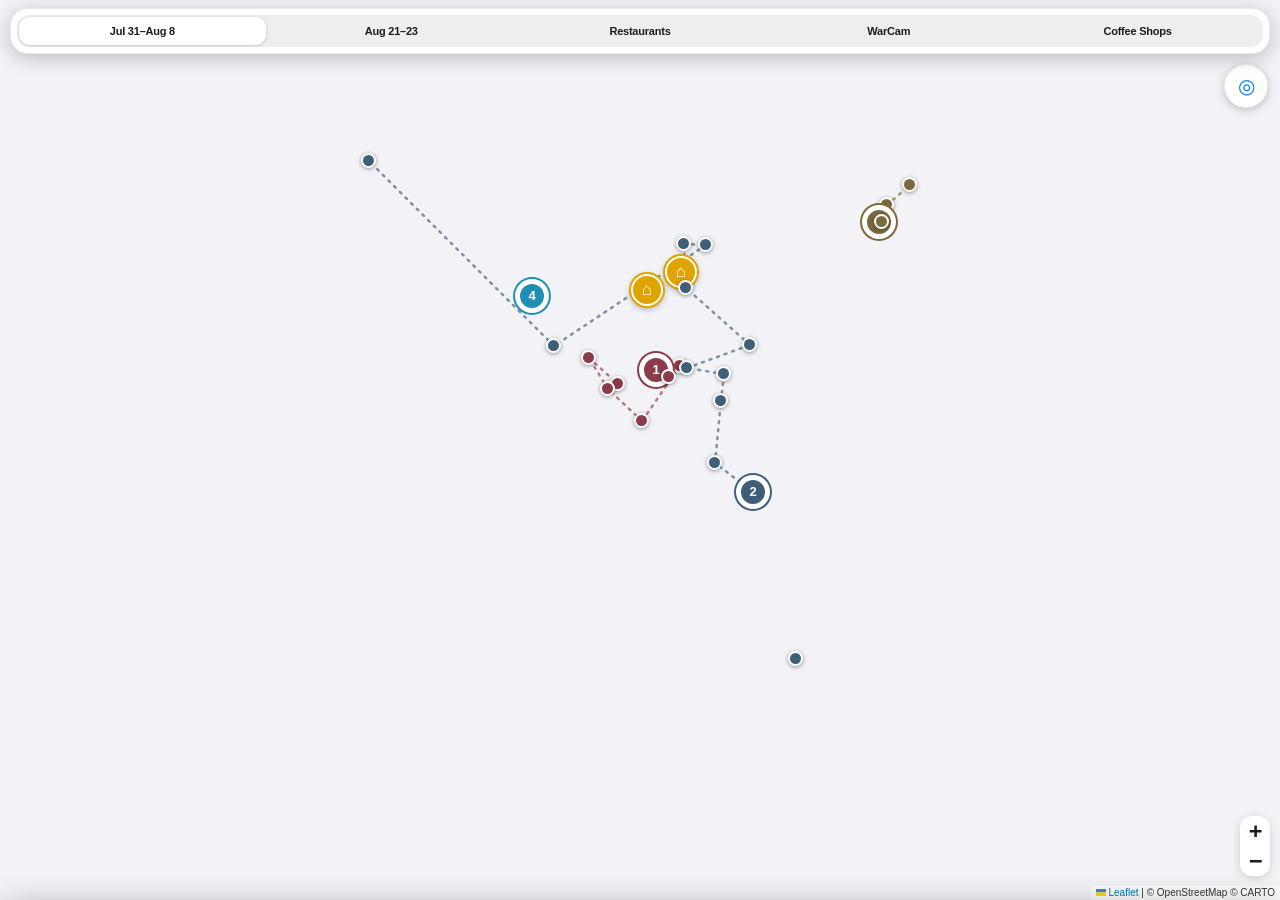
==== commit ad8f636c: "Add files via upload" ====
--- a/index.html
+++ b/index.html
@@ -686,7 +686,7 @@
     .segwrap{flex:1;min-width:0;overflow:hidden}
     .seg{display:flex;width:100%;gap:2px;background:rgba(118,118,128,.12);border-radius:13px;padding:2px}
     .seg button{flex:1;min-width:0;white-space:normal;line-height:1.12;border:0;background:none;border-radius:11px;padding:8px 4px;cursor:pointer;
-      font-family:var(--font);font-size:12px;font-weight:600;color:var(--ink);letter-spacing:-.02em;text-align:center}
+      font-family:var(--font);font-size:11px;font-weight:600;color:var(--ink);letter-spacing:-.02em;text-align:center}
     .seg button.on{background:#fff;box-shadow:0 1px 4px rgba(0,0,0,.14)}
 
     .leaflet-top.leaflet-right{top:calc(10px + env(safe-area-inset-top,0px))}
@@ -714,6 +714,7 @@
       box-shadow:0 1px 3px rgba(0,0,0,.06);cursor:pointer}
     .card:active{background:#f7f7fa}
     .thumb{flex:0 0 auto;width:64px;height:64px;border-radius:10px;object-fit:cover;background:var(--sep)}
+    .rankbadge{flex:0 0 auto;width:36px;height:36px;border-radius:50%;background:#6f4e37;color:#fff;font-weight:700;font-size:15px;display:flex;align-items:center;justify-content:center}
     .badge{flex:0 0 auto;width:34px;height:34px;border-radius:50%;display:flex;align-items:center;justify-content:center;
       color:#fff;font-weight:600;font-size:15px}
     .cbody{flex:1;min-width:0}
@@ -737,6 +738,17 @@
     .cam{width:26px;height:26px;display:flex;align-items:center;justify-content:center;filter:drop-shadow(0 1px 2px rgba(0,0,0,.45))}
     .cam svg{width:26px;height:26px;fill:#d0342c;stroke:#fff;stroke-width:1.3}
     .cam svg circle{fill:#fff;stroke:none}
+    .cup{width:26px;height:26px;display:flex;align-items:center;justify-content:center;filter:drop-shadow(0 1px 2px rgba(0,0,0,.45))}
+    .cup svg{width:24px;height:24px;fill:#6f4e37;stroke:#fff;stroke-width:1.3;stroke-linecap:round;stroke-linejoin:round}
+    .cup svg path[fill="none"]{stroke:#6f4e37;stroke-width:1.6}
+    .sym{width:30px;height:30px;display:flex;align-items:center;justify-content:center;filter:drop-shadow(0 1px 2px rgba(0,0,0,.5))}
+    .sym svg{width:28px;height:28px;overflow:visible}
+    .pinwrap{position:relative;width:26px;height:26px}
+    .foodpin{width:26px;height:26px;border-radius:50%;background:#fff;box-shadow:0 1px 3px rgba(0,0,0,.35);display:flex;align-items:center;justify-content:center;font-size:15px;line-height:1}
+    .rlabel{position:absolute;left:29px;top:50%;transform:translateY(-50%);display:flex;flex-direction:column;gap:1px;max-width:120px;background:rgba(255,255,255,.95);font-family:var(--font);line-height:1.15;padding:3px 6px;border-radius:8px;box-shadow:0 1px 3px rgba(0,0,0,.3);pointer-events:none}
+    .rname{font-size:10px;font-weight:700;color:#1a1a1a;white-space:nowrap;overflow:hidden;text-overflow:ellipsis}
+    .rstars{font-size:9.5px;font-weight:700;color:#b8860b;white-space:nowrap}
+    .rstars em{font-style:normal;font-weight:500;color:#6b7280}
     .home{width:32px;height:32px;border-radius:50%;background:var(--base);color:#fff;border:2px solid #fff;
       display:flex;align-items:center;justify-content:center;font-size:17px;box-shadow:0 0 0 2px var(--base),0 2px 7px rgba(0,0,0,.4)}
 
@@ -790,6 +802,7 @@
       <button data-trip="trip2">Aug 21–23</button>
       <button data-trip="food">Restaurants</button>
       <button data-trip="warcam">WarCam</button>
+      <button data-trip="coffee">Coffee Shops</button>
     </div></div>
   </nav>
 
@@ -840,6 +853,14 @@
       "warcam": {
         "label": "WarCam",
         "color": "#d0342c"
+      },
+      "coffee": {
+        "label": "Coffee Shops",
+        "color": "#6f4e37"
+      },
+      "pool": {
+        "label": "Swimming",
+        "color": "#1f8fb2"
       }
     }
   },
@@ -1420,7 +1441,8 @@
         "place_id": "ChIJe1cDa2_MHkcRm2tifS9days",
         "days": [
           1
-        ]
+        ],
+        "icon": "oldtown"
       }
     },
     {
@@ -1447,7 +1469,8 @@
         "days": [
           1,
           3
-        ]
+        ],
+        "icon": "castle"
       }
     },
     {
@@ -1473,7 +1496,8 @@
         "place_id": "ChIJiaL1OYPMHkcRJcZiOrY2hqk",
         "days": [
           2
-        ]
+        ],
+        "icon": "kotwica"
       }
     },
     {
@@ -1499,7 +1523,8 @@
         "place_id": "ChIJ581PWJvLHkcR6C8pO-8oLFs",
         "days": [
           2
-        ]
+        ],
+        "icon": "cross"
       }
     },
     {
@@ -1525,7 +1550,8 @@
         "place_id": "ChIJ0XNtRaPLHkcRXqSfvLf4ezk",
         "days": [
           2
-        ]
+        ],
+        "icon": "cross"
       }
     },
     {
@@ -1551,7 +1577,8 @@
         "place_id": "ChIJ435ebh7NHkcRcaqhXGG2Vow",
         "days": [
           3
-        ]
+        ],
+        "icon": "park"
       }
     },
     {
@@ -1575,7 +1602,10 @@
         "instagram": null,
         "website": "https://www.mezze.com.pl/",
         "place_id": "ChIJC-Kg8ifNHkcRrwCjA51n2dE",
-        "gmaps": "https://maps.google.com/?cid=15121231147941691567"
+        "gmaps": "https://maps.google.com/?cid=15121231147941691567",
+        "group": "Middle Eastern & Mediterranean",
+        "rating": 4.6,
+        "rating_count": 4256
       }
     },
     {
@@ -1599,7 +1629,10 @@
         "instagram": null,
         "website": "https://yesbutcher.pl/",
         "place_id": "ChIJy9VvsuPNHkcR8zw7DfjuqvQ",
-        "gmaps": "https://maps.google.com/?cid=17630166440436514035"
+        "gmaps": "https://maps.google.com/?cid=17630166440436514035",
+        "group": "Meats, grill & steak",
+        "rating": 4.6,
+        "rating_count": 1015
       }
     },
     {
@@ -1623,7 +1656,10 @@
         "instagram": null,
         "website": null,
         "place_id": "ChIJRXqWJivNHkcRP1Zq2v6cYaE",
-        "gmaps": "https://maps.google.com/?cid=11628748331247359551"
+        "gmaps": "https://maps.google.com/?cid=11628748331247359551",
+        "group": "Italian & pizza",
+        "rating": 4.6,
+        "rating_count": 432
       }
     },
     {
@@ -1647,7 +1683,10 @@
         "instagram": null,
         "website": "http://lokalnarybe.com/",
         "place_id": "ChIJ3SWHMdfMHkcRnlMt8aIGou4",
-        "gmaps": "https://maps.google.com/?cid=17195313624154723230"
+        "gmaps": "https://maps.google.com/?cid=17195313624154723230",
+        "group": "Seafood & fish",
+        "rating": 4.6,
+        "rating_count": 632
       }
     },
     {
@@ -1671,7 +1710,10 @@
         "instagram": null,
         "website": "http://panodkawy.pl/",
         "place_id": "ChIJR2sLfCLNHkcRO97S82T-Irg",
-        "gmaps": "https://maps.google.com/?cid=13268447161727770171"
+        "gmaps": "https://maps.google.com/?cid=13268447161727770171",
+        "group": "Cafés, brunch & wine bars",
+        "rating": 4.9,
+        "rating_count": 134
       }
     },
     {
@@ -1695,7 +1737,10 @@
         "instagram": null,
         "website": "https://www.facebook.com/KoreaTown-Rest-117795462061812/",
         "place_id": "ChIJmbJjgNjMHkcRMxAO7FlPaSI",
-        "gmaps": "https://maps.google.com/?cid=2479600317475196979"
+        "gmaps": "https://maps.google.com/?cid=2479600317475196979",
+        "group": "Korean & East Asian",
+        "rating": 4.5,
+        "rating_count": 2356
       }
     },
     {
@@ -1719,7 +1764,10 @@
         "instagram": null,
         "website": "https://www.facebook.com/senorlucasmexican/",
         "place_id": "ChIJ2emK2U3NHkcRxodT1bJbaCc",
-        "gmaps": "https://maps.google.com/?cid=2839620388698425286"
+        "gmaps": "https://maps.google.com/?cid=2839620388698425286",
+        "group": "Mexican",
+        "rating": 4.8,
+        "rating_count": 4821
       }
     },
     {
@@ -1743,7 +1791,10 @@
         "instagram": null,
         "website": "https://rogerthatfoods.pl/",
         "place_id": "ChIJj2SsDzTNHkcRP6jbuUf0pI0",
-        "gmaps": "https://maps.google.com/?cid=10206551244426422335"
+        "gmaps": "https://maps.google.com/?cid=10206551244426422335",
+        "group": "Meats, grill & steak",
+        "rating": 4.6,
+        "rating_count": 661
       }
     },
     {
@@ -1767,7 +1818,10 @@
         "instagram": null,
         "website": "https://sledziezbornholmu.pl/",
         "place_id": "ChIJ_RiGoVDNHkcR1RuULu-fLwU",
-        "gmaps": "https://maps.google.com/?cid=373693143722499029"
+        "gmaps": "https://maps.google.com/?cid=373693143722499029",
+        "group": "Seafood & fish",
+        "rating": 4.8,
+        "rating_count": 539
       }
     },
     {
@@ -1791,7 +1845,10 @@
         "instagram": null,
         "website": "http://www.baken.pl/",
         "place_id": "ChIJx1tgRlXNHkcRBZrSOvQw6uA",
-        "gmaps": "https://maps.google.com/?cid=16206820034563185157"
+        "gmaps": "https://maps.google.com/?cid=16206820034563185157",
+        "group": "Cafés, brunch & wine bars",
+        "rating": 4.4,
+        "rating_count": 1468
       }
     },
     {
@@ -1815,7 +1872,10 @@
         "instagram": null,
         "website": "https://www.facebook.com/rubengrilldeli/",
         "place_id": "ChIJBcxgSEgzGUcR5kUL8aV6EKc",
-        "gmaps": "https://maps.google.com/?cid=12038256657093576166"
+        "gmaps": "https://maps.google.com/?cid=12038256657093576166",
+        "group": "Meats, grill & steak",
+        "rating": 4.6,
+        "rating_count": 454
       }
     },
     {
@@ -1839,7 +1899,10 @@
         "instagram": null,
         "website": "http://ramenownia.pl/",
         "place_id": "ChIJyaDa9G7NHkcRe2OAAmgOHfA",
-        "gmaps": "https://maps.google.com/?cid=17302001183308669819"
+        "gmaps": "https://maps.google.com/?cid=17302001183308669819",
+        "group": "Japanese — sushi & ramen",
+        "rating": 4.7,
+        "rating_count": 1929
       }
     },
     {
@@ -1863,7 +1926,10 @@
         "instagram": null,
         "website": "https://www.kregliccy.pl/santorini",
         "place_id": "ChIJRQniQgrNHkcReQ9B5H5m8qU",
-        "gmaps": "https://maps.google.com/?cid=11957732655803469689"
+        "gmaps": "https://maps.google.com/?cid=11957732655803469689",
+        "group": "Middle Eastern & Mediterranean",
+        "rating": 4.6,
+        "rating_count": 3326
       }
     },
     {
@@ -1887,7 +1953,10 @@
         "instagram": null,
         "website": "https://wloskistrajk.goodresto.app/",
         "place_id": "ChIJ_x7ejgrNHkcRVXsvaeDhoTs",
-        "gmaps": "https://maps.google.com/?cid=4296963873441807189"
+        "gmaps": "https://maps.google.com/?cid=4296963873441807189",
+        "group": "Italian & pizza",
+        "rating": 4.6,
+        "rating_count": 1621
       }
     },
     {
@@ -1911,7 +1980,10 @@
         "instagram": "https://www.instagram.com/epi.bistro.deli/",
         "website": null,
         "place_id": "ChIJz1qnTDTNHkcRUf3M4HPs58M",
-        "gmaps": "https://maps.google.com/?cid=14116511539453033809"
+        "gmaps": "https://maps.google.com/?cid=14116511539453033809",
+        "group": "Cafés, brunch & wine bars",
+        "rating": 4.4,
+        "rating_count": 367
       }
     },
     {
@@ -1935,7 +2007,10 @@
         "instagram": null,
         "website": "https://melio.choiceqr.com/",
         "place_id": "ChIJu34WKGUzGUcRS6vcGs_xpb8",
-        "gmaps": "https://maps.google.com/?cid=13809709704212687691"
+        "gmaps": "https://maps.google.com/?cid=13809709704212687691",
+        "group": "Italian & pizza",
+        "rating": 4.9,
+        "rating_count": 698
       }
     },
     {
@@ -1959,7 +2034,10 @@
         "instagram": null,
         "website": "http://kontakt.wine/",
         "place_id": "ChIJRYjOeS7NHkcRGeaDEBNZQlQ",
-        "gmaps": "https://maps.google.com/?cid=6071513186065180185"
+        "gmaps": "https://maps.google.com/?cid=6071513186065180185",
+        "group": "Cafés, brunch & wine bars",
+        "rating": 4.6,
+        "rating_count": 513
       }
     },
     {
@@ -1983,7 +2061,10 @@
         "instagram": null,
         "website": "https://www.izumisushi.eu/",
         "place_id": "ChIJB6sMAebMHkcRpwxRI8hupSk",
-        "gmaps": "https://maps.google.com/?cid=3000926532577332391"
+        "gmaps": "https://maps.google.com/?cid=3000926532577332391",
+        "group": "Japanese — sushi & ramen",
+        "rating": 4.6,
+        "rating_count": 5611
       }
     },
     {
@@ -2007,7 +2088,10 @@
         "instagram": "https://www.instagram.com/toast_warsaw",
         "website": null,
         "place_id": "ChIJFwfuO4rNHkcRaSk2NtJ7JEw",
-        "gmaps": "https://maps.google.com/?cid=5486646388826974569"
+        "gmaps": "https://maps.google.com/?cid=5486646388826974569",
+        "group": "Cafés, brunch & wine bars",
+        "rating": 4.7,
+        "rating_count": 1754
       }
     },
     {
@@ -2031,7 +2115,10 @@
         "instagram": null,
         "website": "https://domotwartywarszawa.pl/",
         "place_id": "ChIJP4cdEgDNHkcRzfMQ1faYwNg",
-        "gmaps": "https://maps.google.com/?cid=15618651693624914893"
+        "gmaps": "https://maps.google.com/?cid=15618651693624914893",
+        "group": "Middle Eastern & Mediterranean",
+        "rating": 4.8,
+        "rating_count": 693
       }
     },
     {
@@ -2055,7 +2142,10 @@
         "instagram": null,
         "website": null,
         "place_id": "ChIJ3YQUdNXNHkcRAzIbAVh3tUc",
-        "gmaps": "https://maps.google.com/?cid=5167167367336899075"
+        "gmaps": "https://maps.google.com/?cid=5167167367336899075",
+        "group": "Korean & East Asian",
+        "rating": 4.7,
+        "rating_count": 1811
       }
     },
     {
@@ -2079,7 +2169,10 @@
         "instagram": null,
         "website": "http://meatologia.pl/",
         "place_id": "ChIJE7vnHdDNHkcRKH_Nm5Q_z4o",
-        "gmaps": "https://maps.google.com/?cid=10002283204914806568"
+        "gmaps": "https://maps.google.com/?cid=10002283204914806568",
+        "group": "Meats, grill & steak",
+        "rating": 4.6,
+        "rating_count": 1648
       }
     },
     {
@@ -2103,7 +2196,10 @@
         "instagram": null,
         "website": "http://meatologia.pl/",
         "place_id": "ChIJrdoiPMDNHkcRBVz2uNkFrSQ",
-        "gmaps": "https://maps.google.com/?cid=2642774989005544453"
+        "gmaps": "https://maps.google.com/?cid=2642774989005544453",
+        "group": "Meats, grill & steak",
+        "rating": 4.7,
+        "rating_count": 212
       }
     },
     {
@@ -2127,7 +2223,10 @@
         "instagram": "https://www.instagram.com/rene.cucina",
         "website": null,
         "place_id": "ChIJs8tILrfNHkcRlmA_c0Z-gF8",
-        "gmaps": "https://maps.google.com/?cid=6881639071668461718"
+        "gmaps": "https://maps.google.com/?cid=6881639071668461718",
+        "group": "Italian & pizza",
+        "rating": 4.6,
+        "rating_count": 689
       }
     },
     {
@@ -2151,7 +2250,10 @@
         "instagram": null,
         "website": "http://www.rusiko.pl/",
         "place_id": "ChIJ4eujiPrMHkcRT6UkCG0NOSs",
-        "gmaps": "https://maps.google.com/?cid=3114535379242624335"
+        "gmaps": "https://maps.google.com/?cid=3114535379242624335",
+        "group": "Middle Eastern & Mediterranean",
+        "rating": 4.7,
+        "rating_count": 5153
       }
     },
     {
@@ -2175,7 +2277,10 @@
         "instagram": null,
         "website": "https://www.wyraj.net/",
         "place_id": "ChIJt5KXq3nNHkcRJuEjEjsFf_4",
-        "gmaps": "https://maps.google.com/?cid=18338381958941499686"
+        "gmaps": "https://maps.google.com/?cid=18338381958941499686",
+        "group": "Modern Polish",
+        "rating": 4.7,
+        "rating_count": 889
       }
     },
     {
@@ -2199,7 +2304,10 @@
         "instagram": null,
         "website": "https://www.facebook.com/ukiuki.udon/",
         "place_id": "ChIJY3tPpfHMHkcRuNFaGlmtFHA",
-        "gmaps": "https://maps.google.com/?cid=8076270629987996088"
+        "gmaps": "https://maps.google.com/?cid=8076270629987996088",
+        "group": "Japanese — sushi & ramen",
+        "rating": 4.7,
+        "rating_count": 10098
       }
     },
     {
@@ -2223,7 +2331,10 @@
         "instagram": null,
         "website": "https://ukiuki.goodresto.app/",
         "place_id": "ChIJv1VMzePNHkcRIsOck5l9F-Q",
-        "gmaps": "https://maps.google.com/?cid=16435743463671907106"
+        "gmaps": "https://maps.google.com/?cid=16435743463671907106",
+        "group": "Japanese — sushi & ramen",
+        "rating": 4.5,
+        "rating_count": 1068
       }
     },
     {
@@ -2247,7 +2358,10 @@
         "instagram": "https://www.instagram.com/peaches_gastrogirls",
         "website": null,
         "place_id": "ChIJk0leL3PNHkcRm9xqdaJWsLw",
-        "gmaps": "https://maps.google.com/?cid=13596462530786155675"
+        "gmaps": "https://maps.google.com/?cid=13596462530786155675",
+        "group": "Vegan",
+        "rating": 4.7,
+        "rating_count": 636
       }
     },
     {
@@ -2271,7 +2385,10 @@
         "instagram": null,
         "website": null,
         "place_id": "ChIJ8yrXnykzGUcRi5h6SHB7Fus",
-        "gmaps": "https://maps.google.com/?cid=16939862770583246987"
+        "gmaps": "https://maps.google.com/?cid=16939862770583246987",
+        "group": "Korean & East Asian",
+        "rating": 4.6,
+        "rating_count": 1648
       }
     },
     {
@@ -2295,7 +2412,10 @@
         "instagram": null,
         "website": "http://www.trojkakielichow.pl/",
         "place_id": "ChIJBzRJT2jNHkcR93llQaYCb-8",
-        "gmaps": "https://maps.google.com/?cid=17253011610564655607"
+        "gmaps": "https://maps.google.com/?cid=17253011610564655607",
+        "group": "Cafés, brunch & wine bars",
+        "rating": 4.2,
+        "rating_count": 283
       }
     },
     {
@@ -2319,7 +2439,10 @@
         "instagram": null,
         "website": "http://www.ahaan.pl/",
         "place_id": "ChIJzQ0VQADNHkcRKFfbovvhTLw",
-        "gmaps": "https://maps.google.com/?cid=13568468248245786408"
+        "gmaps": "https://maps.google.com/?cid=13568468248245786408",
+        "group": "Korean & East Asian",
+        "rating": 4.4,
+        "rating_count": 1027
       }
     },
     {
@@ -2343,7 +2466,10 @@
         "instagram": null,
         "website": "http://fb.com/jejukoreawarszawa",
         "place_id": "ChIJSUA9iTvNHkcRr99WPdG1__E",
-        "gmaps": "https://maps.google.com/?cid=17437856192483745711"
+        "gmaps": "https://maps.google.com/?cid=17437856192483745711",
+        "group": "Korean & East Asian",
+        "rating": 4.4,
+        "rating_count": 661
       }
     },
     {
@@ -2367,7 +2493,10 @@
         "instagram": null,
         "website": "https://www.facebook.com/profile.php?id=61555674361494",
         "place_id": "ChIJE4e9DwDNHkcRJhbdyYpZUAg",
-        "gmaps": "https://maps.google.com/?cid=599077203067344422"
+        "gmaps": "https://maps.google.com/?cid=599077203067344422",
+        "group": "Cafés, brunch & wine bars",
+        "rating": 4.3,
+        "rating_count": 220
       }
     },
     {
@@ -2391,7 +2520,10 @@
         "instagram": null,
         "website": "http://www.konesergrillwarszawa.pl/",
         "place_id": "ChIJ89TOehPNHkcRNg6oWZfnLq4",
-        "gmaps": "https://maps.google.com/?cid=12551223848758414902"
+        "gmaps": "https://maps.google.com/?cid=12551223848758414902",
+        "group": "Meats, grill & steak",
+        "rating": 4.7,
+        "rating_count": 986
       }
     },
     {
@@ -2415,7 +2547,10 @@
         "instagram": null,
         "website": "https://trzykruki.pl/",
         "place_id": "ChIJ8Qt5SzjNHkcRa-f7H4mePbc",
-        "gmaps": "https://maps.google.com/?cid=13203883994304472939"
+        "gmaps": "https://maps.google.com/?cid=13203883994304472939",
+        "group": "Cafés, brunch & wine bars",
+        "rating": 4.4,
+        "rating_count": 668
       }
     },
     {
@@ -3930,6 +4065,2062 @@
         "wiki": "https://en.wikipedia.org/wiki/Special:Search?go=Go&search=Kamionek",
         "place_id": "ChIJoT6doEzMHkcR9w-ja4_Y6Io",
         "wikiq": "Kamionek"
+      }
+    },
+    {
+      "type": "Feature",
+      "geometry": {
+        "type": "Point",
+        "coordinates": [
+          20.9816322,
+          52.270116
+        ]
+      },
+      "properties": {
+        "name": "Błysk Espresso Bar",
+        "walk": "coffee",
+        "order": 1,
+        "theme": "coffee",
+        "status": "coffee",
+        "area": "Słowackiego · Żoliborz",
+        "rating": 5.0,
+        "rating_count": 441,
+        "place_id": "ChIJFy1NkbrLHkcRUNitASiUCJU"
+      }
+    },
+    {
+      "type": "Feature",
+      "geometry": {
+        "type": "Point",
+        "coordinates": [
+          20.9913511,
+          52.2249495
+        ]
+      },
+      "properties": {
+        "name": "STILL Speciality Coffee",
+        "walk": "coffee",
+        "order": 2,
+        "theme": "coffee",
+        "status": "coffee",
+        "area": "Al. Jerozolimskie · Ochota",
+        "rating": 5.0,
+        "rating_count": 313,
+        "place_id": "ChIJN6JX69fNHkcRqizCZ2Hkf50"
+      }
+    },
+    {
+      "type": "Feature",
+      "geometry": {
+        "type": "Point",
+        "coordinates": [
+          21.0387654,
+          52.2063569
+        ]
+      },
+      "properties": {
+        "name": "MOCCO Cafe",
+        "walk": "coffee",
+        "order": 3,
+        "theme": "coffee",
+        "status": "coffee",
+        "area": "Sielecka · Mokotów",
+        "rating": 5.0,
+        "rating_count": 187,
+        "place_id": "ChIJFSwQPPXNHkcR9_dBDndCEvs"
+      }
+    },
+    {
+      "type": "Feature",
+      "geometry": {
+        "type": "Point",
+        "coordinates": [
+          20.9782305,
+          52.219529
+        ]
+      },
+      "properties": {
+        "name": "Klaro Coffee",
+        "walk": "coffee",
+        "order": 4,
+        "theme": "coffee",
+        "status": "coffee",
+        "area": "Joteyki · Ochota",
+        "rating": 5.0,
+        "rating_count": 166,
+        "place_id": "ChIJLc1f8nDNHkcR0NvBJ3LCE3k"
+      }
+    },
+    {
+      "type": "Feature",
+      "geometry": {
+        "type": "Point",
+        "coordinates": [
+          20.8954299,
+          52.3380197
+        ]
+      },
+      "properties": {
+        "name": "Maruda Cafe",
+        "walk": "coffee",
+        "order": 5,
+        "theme": "coffee",
+        "status": "coffee",
+        "area": "Łomianki",
+        "rating": 4.9,
+        "rating_count": 479,
+        "place_id": "ChIJkwjA6la3HkcRQSkD0mvX1gQ"
+      }
+    },
+    {
+      "type": "Feature",
+      "geometry": {
+        "type": "Point",
+        "coordinates": [
+          20.961484,
+          52.261729
+        ]
+      },
+      "properties": {
+        "name": "Kawowiec",
+        "walk": "coffee",
+        "order": 6,
+        "theme": "coffee",
+        "status": "coffee",
+        "area": "Elbląska · Żoliborz",
+        "rating": 4.9,
+        "rating_count": 341,
+        "place_id": "ChIJv8P3e8bLHkcRBi6Y--aKOZ0"
+      }
+    },
+    {
+      "type": "Feature",
+      "geometry": {
+        "type": "Point",
+        "coordinates": [
+          21.0580756,
+          52.1309514
+        ]
+      },
+      "properties": {
+        "name": "Goodly Specialty Coffee",
+        "walk": "coffee",
+        "order": 7,
+        "theme": "coffee",
+        "status": "coffee",
+        "area": "Wąwozowa · Kabaty",
+        "rating": 4.9,
+        "rating_count": 337,
+        "place_id": "ChIJY1eKPQAtGUcRX9IpWM_GbAs"
+      }
+    },
+    {
+      "type": "Feature",
+      "geometry": {
+        "type": "Point",
+        "coordinates": [
+          20.9970057,
+          52.2482557
+        ]
+      },
+      "properties": {
+        "name": "Tekla — kawa i winyle",
+        "walk": "coffee",
+        "order": 8,
+        "theme": "coffee",
+        "status": "coffee",
+        "area": "Andersa · Muranów",
+        "rating": 4.9,
+        "rating_count": 252,
+        "place_id": "ChIJF5m0tE3NHkcROPtFRO6a2kA"
+      }
+    },
+    {
+      "type": "Feature",
+      "geometry": {
+        "type": "Point",
+        "coordinates": [
+          21.0241329,
+          52.2390015
+        ]
+      },
+      "properties": {
+        "name": "Cosmo espresso bar",
+        "walk": "coffee",
+        "order": 9,
+        "theme": "coffee",
+        "status": "coffee",
+        "area": "Topiel · Powiśle",
+        "rating": 4.9,
+        "rating_count": 199,
+        "place_id": "ChIJiRaj6tzNHkcRj9xoPg4sWlo"
+      }
+    },
+    {
+      "type": "Feature",
+      "geometry": {
+        "type": "Point",
+        "coordinates": [
+          21.082909,
+          52.247242
+        ]
+      },
+      "properties": {
+        "name": "ROST microroastery",
+        "walk": "coffee",
+        "order": 10,
+        "theme": "coffee",
+        "status": "coffee",
+        "area": "Kobielska · Praga",
+        "rating": 4.9,
+        "rating_count": 183,
+        "place_id": "ChIJ9ZOrZlnNHkcR3ED4GGR65EU"
+      }
+    },
+    {
+      "type": "Feature",
+      "geometry": {
+        "type": "Point",
+        "coordinates": [
+          20.9657837,
+          52.2351296
+        ]
+      },
+      "properties": {
+        "name": "Labuna",
+        "walk": "coffee",
+        "order": 11,
+        "theme": "coffee",
+        "status": "coffee",
+        "area": "Płocka · Wola",
+        "rating": 4.9,
+        "rating_count": 175,
+        "place_id": "ChIJH3kzL5vJHkcRb38JptuXzM0"
+      }
+    },
+    {
+      "type": "Feature",
+      "geometry": {
+        "type": "Point",
+        "coordinates": [
+          21.0210897,
+          52.2113965
+        ]
+      },
+      "properties": {
+        "name": "Najmniejsza kawiarnia w Polsce",
+        "walk": "coffee",
+        "order": 12,
+        "theme": "coffee",
+        "status": "coffee",
+        "area": "Puławska · Śródmieście",
+        "rating": 4.9,
+        "rating_count": 112,
+        "place_id": "ChIJx3DpVwDNHkcRbw48HvcxNu4"
+      }
+    },
+    {
+      "type": "Feature",
+      "geometry": {
+        "type": "Point",
+        "coordinates": [
+          21.040039,
+          52.2533321
+        ]
+      },
+      "properties": {
+        "name": "We are. Coffee and Flowers",
+        "walk": "coffee",
+        "order": 13,
+        "theme": "coffee",
+        "status": "coffee",
+        "area": "Ząbkowska · Praga",
+        "rating": 4.9,
+        "rating_count": 94,
+        "place_id": "ChIJLUShNV_NHkcR07CK2FS9oKE"
+      }
+    },
+    {
+      "type": "Feature",
+      "geometry": {
+        "type": "Point",
+        "coordinates": [
+          20.9351379,
+          52.1921649
+        ]
+      },
+      "properties": {
+        "name": "WEST Speciality Coffee",
+        "walk": "coffee",
+        "order": 14,
+        "theme": "coffee",
+        "status": "coffee",
+        "area": "Krakowiaków · Włochy",
+        "rating": 4.9,
+        "rating_count": 22,
+        "place_id": "ChIJuZxvqPk1GUcRmi2kypGT1jc"
+      }
+    },
+    {
+      "type": "Feature",
+      "geometry": {
+        "type": "Point",
+        "coordinates": [
+          21.0481159,
+          52.2044577
+        ]
+      },
+      "properties": {
+        "name": "Kultura Kawy — lobby cafe & bar",
+        "walk": "coffee",
+        "order": 15,
+        "theme": "coffee",
+        "status": "coffee",
+        "area": "Czerniakowska",
+        "rating": 4.9,
+        "rating_count": 18,
+        "place_id": "ChIJU6n_WQDNHkcRFJrqCBPHzYU"
+      }
+    },
+    {
+      "type": "Feature",
+      "geometry": {
+        "type": "Point",
+        "coordinates": [
+          21.2308581,
+          52.2167089
+        ]
+      },
+      "properties": {
+        "name": "Frykasy Rarytasy",
+        "walk": "coffee",
+        "order": 16,
+        "theme": "coffee",
+        "status": "coffee",
+        "area": "Wesoła",
+        "rating": 4.8,
+        "rating_count": 826,
+        "place_id": "ChIJ0x5c7YzTHkcRD-w4UrmcLZQ"
+      }
+    },
+    {
+      "type": "Feature",
+      "geometry": {
+        "type": "Point",
+        "coordinates": [
+          20.9879618,
+          52.2324832
+        ]
+      },
+      "properties": {
+        "name": "Kawalek",
+        "walk": "coffee",
+        "order": 17,
+        "theme": "coffee",
+        "status": "coffee",
+        "area": "Łucka · Wola",
+        "rating": 4.8,
+        "rating_count": 802,
+        "place_id": "ChIJx-jYHYXMHkcRQGpDAbilIzI"
+      }
+    },
+    {
+      "type": "Feature",
+      "geometry": {
+        "type": "Point",
+        "coordinates": [
+          21.0632474,
+          52.247652
+        ]
+      },
+      "properties": {
+        "name": "No i Co",
+        "walk": "coffee",
+        "order": 18,
+        "theme": "coffee",
+        "status": "coffee",
+        "area": "Kamionek · Praga",
+        "rating": 4.8,
+        "rating_count": 698,
+        "place_id": "ChIJuW8JyrXNHkcRlfIjwRgMQCU"
+      }
+    },
+    {
+      "type": "Feature",
+      "geometry": {
+        "type": "Point",
+        "coordinates": [
+          20.9511297,
+          52.2255204
+        ]
+      },
+      "properties": {
+        "name": "Aroma Café",
+        "walk": "coffee",
+        "order": 19,
+        "theme": "coffee",
+        "status": "coffee",
+        "area": "Ordona · Wola",
+        "rating": 4.8,
+        "rating_count": 663,
+        "place_id": "ChIJc0hHsULLHkcR9TUtaJufUxA"
+      }
+    },
+    {
+      "type": "Feature",
+      "geometry": {
+        "type": "Point",
+        "coordinates": [
+          20.9945272,
+          52.2455959
+        ]
+      },
+      "properties": {
+        "name": "Dobra Materia",
+        "walk": "coffee",
+        "order": 20,
+        "theme": "coffee",
+        "status": "coffee",
+        "area": "Nowolipki · Muranów",
+        "rating": 4.8,
+        "rating_count": 636,
+        "place_id": "ChIJk7jD-qPNHkcRGP_7kzA7Hrc"
+      }
+    },
+    {
+      "type": "Feature",
+      "geometry": {
+        "type": "Point",
+        "coordinates": [
+          21.0179921,
+          52.2188059
+        ]
+      },
+      "properties": {
+        "name": "El Cafetero — Plac Zbawiciela",
+        "walk": "coffee",
+        "order": 21,
+        "theme": "coffee",
+        "status": "coffee",
+        "area": "Plac Zbawiciela",
+        "rating": 4.8,
+        "rating_count": 589,
+        "place_id": "ChIJl1n4I8nNHkcRwpkyWzhU_OQ"
+      }
+    },
+    {
+      "type": "Feature",
+      "geometry": {
+        "type": "Point",
+        "coordinates": [
+          20.9904601,
+          52.2326396
+        ]
+      },
+      "properties": {
+        "name": "JAVA Cafe Speciality Roasters",
+        "walk": "coffee",
+        "order": 22,
+        "theme": "coffee",
+        "status": "coffee",
+        "area": "Żelazna · Wola",
+        "rating": 4.8,
+        "rating_count": 539,
+        "place_id": "ChIJAQAAAIXMHkcRDNHMnh7yYy8"
+      }
+    },
+    {
+      "type": "Feature",
+      "geometry": {
+        "type": "Point",
+        "coordinates": [
+          21.0286379,
+          52.2004564
+        ]
+      },
+      "properties": {
+        "name": "MUAS COFFEE",
+        "walk": "coffee",
+        "order": 23,
+        "theme": "coffee",
+        "status": "coffee",
+        "area": "Dolna · Mokotów",
+        "rating": 4.8,
+        "rating_count": 519,
+        "place_id": "ChIJ69kyex3NHkcRDiZTC35u1GA"
+      }
+    },
+    {
+      "type": "Feature",
+      "geometry": {
+        "type": "Point",
+        "coordinates": [
+          20.9631076,
+          52.2462923
+        ]
+      },
+      "properties": {
+        "name": "Buno Specialty Coffee",
+        "walk": "coffee",
+        "order": 24,
+        "theme": "coffee",
+        "status": "coffee",
+        "area": "Obozowa · Wola",
+        "rating": 4.8,
+        "rating_count": 506,
+        "place_id": "ChIJjb8TeDLLHkcR22z0dQXELkg"
+      }
+    },
+    {
+      "type": "Feature",
+      "geometry": {
+        "type": "Point",
+        "coordinates": [
+          21.00825,
+          52.2237406
+        ]
+      },
+      "properties": {
+        "name": "El Cafetero — Emilii Plater",
+        "walk": "coffee",
+        "order": 25,
+        "theme": "coffee",
+        "status": "coffee",
+        "area": "Emilii Plater · Centrum",
+        "rating": 4.8,
+        "rating_count": 413,
+        "place_id": "ChIJix7ahIHNHkcRPMe-4fOX6cg"
+      }
+    },
+    {
+      "type": "Feature",
+      "geometry": {
+        "type": "Point",
+        "coordinates": [
+          20.9491675,
+          52.2025301
+        ]
+      },
+      "properties": {
+        "name": "Kawogród",
+        "walk": "coffee",
+        "order": 26,
+        "theme": "coffee",
+        "status": "coffee",
+        "area": "Włodarzewska · Ochota",
+        "rating": 4.8,
+        "rating_count": 350,
+        "place_id": "ChIJPectTOE1GUcRymFRkEEWjT8"
+      }
+    },
+    {
+      "type": "Feature",
+      "geometry": {
+        "type": "Point",
+        "coordinates": [
+          20.9055179,
+          52.186386
+        ]
+      },
+      "properties": {
+        "name": "Story Coffee Roasters",
+        "walk": "coffee",
+        "order": 27,
+        "theme": "coffee",
+        "status": "coffee",
+        "area": "Al. Jerozolimskie · Włochy",
+        "rating": 4.8,
+        "rating_count": 305,
+        "place_id": "ChIJm_x0wJQ0GUcR8iDO8qJ83EQ"
+      }
+    },
+    {
+      "type": "Feature",
+      "geometry": {
+        "type": "Point",
+        "coordinates": [
+          21.0393477,
+          52.2530592
+        ]
+      },
+      "properties": {
+        "name": "Tables",
+        "walk": "coffee",
+        "order": 28,
+        "theme": "coffee",
+        "status": "coffee",
+        "area": "Ząbkowska · Praga",
+        "rating": 4.8,
+        "rating_count": 171,
+        "place_id": "ChIJZ17cwt7NHkcRUlPW44JYT_Q"
+      }
+    },
+    {
+      "type": "Feature",
+      "geometry": {
+        "type": "Point",
+        "coordinates": [
+          21.0458463,
+          52.2071152
+        ]
+      },
+      "properties": {
+        "name": "BOZO",
+        "walk": "coffee",
+        "order": 29,
+        "theme": "coffee",
+        "status": "coffee",
+        "area": "Gagarina · Mokotów",
+        "rating": 4.8,
+        "rating_count": 142,
+        "place_id": "ChIJv_iqQr3NHkcRvjlgjzU06aw"
+      }
+    },
+    {
+      "type": "Feature",
+      "geometry": {
+        "type": "Point",
+        "coordinates": [
+          21.0184932,
+          52.2091909
+        ]
+      },
+      "properties": {
+        "name": "Sando Cafe",
+        "walk": "coffee",
+        "order": 30,
+        "theme": "coffee",
+        "status": "coffee",
+        "area": "Sandomierska · Mokotów",
+        "rating": 4.8,
+        "rating_count": 135,
+        "place_id": "ChIJzcf61IfNHkcR-X5Pr0I_CqY"
+      }
+    },
+    {
+      "type": "Feature",
+      "geometry": {
+        "type": "Point",
+        "coordinates": [
+          20.9421017,
+          52.2240776
+        ]
+      },
+      "properties": {
+        "name": "The frāme",
+        "walk": "coffee",
+        "order": 31,
+        "theme": "coffee",
+        "status": "coffee",
+        "area": "Jana Kazimierza · Wola",
+        "rating": 4.8,
+        "rating_count": 107,
+        "place_id": "ChIJPZxMUS_LHkcRGSLN3EKurdI"
+      }
+    },
+    {
+      "type": "Feature",
+      "geometry": {
+        "type": "Point",
+        "coordinates": [
+          21.0134698,
+          52.2245635
+        ]
+      },
+      "properties": {
+        "name": "Coffeedesk — Wilcza",
+        "walk": "coffee",
+        "order": 32,
+        "theme": "coffee",
+        "status": "coffee",
+        "area": "Wilcza · Centrum",
+        "rating": 4.7,
+        "rating_count": 2927,
+        "place_id": "ChIJLwOWbO7MHkcRVvBJLxJH5ns"
+      }
+    },
+    {
+      "type": "Feature",
+      "geometry": {
+        "type": "Point",
+        "coordinates": [
+          21.0032217,
+          52.2433573
+        ]
+      },
+      "properties": {
+        "name": "Na Bank Specialty Coffee",
+        "walk": "coffee",
+        "order": 33,
+        "theme": "coffee",
+        "status": "coffee",
+        "area": "plac Bankowy · Centrum",
+        "rating": 4.7,
+        "rating_count": 1696,
+        "place_id": "ChIJiXImTdTNHkcRSe39S3e-a24"
+      }
+    },
+    {
+      "type": "Feature",
+      "geometry": {
+        "type": "Point",
+        "coordinates": [
+          21.0048556,
+          52.2363222
+        ]
+      },
+      "properties": {
+        "name": "Coffeedesk — Próżna",
+        "walk": "coffee",
+        "order": 34,
+        "theme": "coffee",
+        "status": "coffee",
+        "area": "Próżna · Centrum",
+        "rating": 4.7,
+        "rating_count": 1242,
+        "place_id": "ChIJv9rU8xTNHkcRnbkBic0KO3I"
+      }
+    },
+    {
+      "type": "Feature",
+      "geometry": {
+        "type": "Point",
+        "coordinates": [
+          21.0777799,
+          52.2442777
+        ]
+      },
+      "properties": {
+        "name": "U Krawca Café",
+        "walk": "coffee",
+        "order": 35,
+        "theme": "coffee",
+        "status": "coffee",
+        "area": "Siennicka · Praga",
+        "rating": 4.7,
+        "rating_count": 1095,
+        "place_id": "ChIJYVrDGLnNHkcRuHZyR-mqXIA"
+      }
+    },
+    {
+      "type": "Feature",
+      "geometry": {
+        "type": "Point",
+        "coordinates": [
+          20.9885493,
+          52.2204761
+        ]
+      },
+      "properties": {
+        "name": "Filtry Cafe",
+        "walk": "coffee",
+        "order": 36,
+        "theme": "coffee",
+        "status": "coffee",
+        "area": "Niemcewicza · Ochota",
+        "rating": 4.7,
+        "rating_count": 1085,
+        "place_id": "ChIJOeCiO5bMHkcRr322Y6Dx2w0"
+      }
+    },
+    {
+      "type": "Feature",
+      "geometry": {
+        "type": "Point",
+        "coordinates": [
+          21.064725,
+          52.1381657
+        ]
+      },
+      "properties": {
+        "name": "Ach Cafe",
+        "walk": "coffee",
+        "order": 37,
+        "theme": "coffee",
+        "status": "coffee",
+        "area": "Ursynów",
+        "rating": 4.7,
+        "rating_count": 919,
+        "place_id": "ChIJfV2vxMAtGUcRZg-sXYNCzDw"
+      }
+    },
+    {
+      "type": "Feature",
+      "geometry": {
+        "type": "Point",
+        "coordinates": [
+          21.0112573,
+          52.2256825
+        ]
+      },
+      "properties": {
+        "name": "Cafe Central — Hoża",
+        "walk": "coffee",
+        "order": 38,
+        "theme": "coffee",
+        "status": "coffee",
+        "area": "Hoża · Centrum",
+        "rating": 4.7,
+        "rating_count": 835,
+        "place_id": "ChIJqb657e3MHkcRiLoOdhRBwas"
+      }
+    },
+    {
+      "type": "Feature",
+      "geometry": {
+        "type": "Point",
+        "coordinates": [
+          20.9884234,
+          52.2230054
+        ]
+      },
+      "properties": {
+        "name": "Paręosób",
+        "walk": "coffee",
+        "order": 39,
+        "theme": "coffee",
+        "status": "coffee",
+        "area": "Tarczyńska · Ochota",
+        "rating": 4.7,
+        "rating_count": 793,
+        "place_id": "ChIJCaZ6A5fMHkcRQLZFqsju5-c"
+      }
+    },
+    {
+      "type": "Feature",
+      "geometry": {
+        "type": "Point",
+        "coordinates": [
+          21.053784,
+          52.2376453
+        ]
+      },
+      "properties": {
+        "name": "HAŁAS Coffee+Vinyl",
+        "walk": "coffee",
+        "order": 40,
+        "theme": "coffee",
+        "status": "coffee",
+        "area": "Saska Kępa",
+        "rating": 4.7,
+        "rating_count": 668,
+        "place_id": "ChIJJSePVbzNHkcRFO7_SJwzl7Q"
+      }
+    },
+    {
+      "type": "Feature",
+      "geometry": {
+        "type": "Point",
+        "coordinates": [
+          20.932711,
+          52.230766
+        ]
+      },
+      "properties": {
+        "name": "CzyKawka",
+        "walk": "coffee",
+        "order": 41,
+        "theme": "coffee",
+        "status": "coffee",
+        "area": "Sowińskiego · Wola",
+        "rating": 4.7,
+        "rating_count": 640,
+        "place_id": "ChIJ8Uu78ZPLHkcRQogMFjp9x4E"
+      }
+    },
+    {
+      "type": "Feature",
+      "geometry": {
+        "type": "Point",
+        "coordinates": [
+          21.0079589,
+          52.2242001
+        ]
+      },
+      "properties": {
+        "name": "The Espresso Bar",
+        "walk": "coffee",
+        "order": 42,
+        "theme": "coffee",
+        "status": "coffee",
+        "area": "Emilii Plater · Centrum",
+        "rating": 4.7,
+        "rating_count": 413,
+        "place_id": "ChIJa1jEScDNHkcR_zntspttulU"
+      }
+    },
+    {
+      "type": "Feature",
+      "geometry": {
+        "type": "Point",
+        "coordinates": [
+          21.0856427,
+          52.2366231
+        ]
+      },
+      "properties": {
+        "name": "MIŁOŚĆ Praga",
+        "walk": "coffee",
+        "order": 43,
+        "theme": "coffee",
+        "status": "coffee",
+        "area": "Ostrobramska · Praga",
+        "rating": 4.7,
+        "rating_count": 385,
+        "place_id": "ChIJDYzxI9zNHkcRybcIyD3u-Rs"
+      }
+    },
+    {
+      "type": "Feature",
+      "geometry": {
+        "type": "Point",
+        "coordinates": [
+          20.969625,
+          52.2148566
+        ]
+      },
+      "properties": {
+        "name": "Fortunata",
+        "walk": "coffee",
+        "order": 44,
+        "theme": "coffee",
+        "status": "coffee",
+        "area": "Szczęśliwicka · Ochota",
+        "rating": 4.7,
+        "rating_count": 315,
+        "place_id": "ChIJv1N74pbNHkcRAebP-Qwgst4"
+      }
+    },
+    {
+      "type": "Feature",
+      "geometry": {
+        "type": "Point",
+        "coordinates": [
+          21.0070103,
+          52.2482297
+        ]
+      },
+      "properties": {
+        "name": "Wazaap — Matcha & Coffee",
+        "walk": "coffee",
+        "order": 45,
+        "theme": "coffee",
+        "status": "coffee",
+        "area": "Miodowa · Stare Miasto",
+        "rating": 4.7,
+        "rating_count": 258,
+        "place_id": "ChIJ31b8YSLNHkcR6iw56hQcuh4"
+      }
+    },
+    {
+      "type": "Feature",
+      "geometry": {
+        "type": "Point",
+        "coordinates": [
+          21.0351303,
+          52.2341811
+        ]
+      },
+      "properties": {
+        "name": "Cafe Central — Solec",
+        "walk": "coffee",
+        "order": 46,
+        "theme": "coffee",
+        "status": "coffee",
+        "area": "Solec · Powiśle",
+        "rating": 4.7,
+        "rating_count": 228,
+        "place_id": "ChIJj8NExnjNHkcRO7Inr3f3T-s"
+      }
+    },
+    {
+      "type": "Feature",
+      "geometry": {
+        "type": "Point",
+        "coordinates": [
+          21.0123648,
+          52.2205036
+        ]
+      },
+      "properties": {
+        "name": "Cafe Central — Lwowska",
+        "walk": "coffee",
+        "order": 47,
+        "theme": "coffee",
+        "status": "coffee",
+        "area": "Lwowska · Centrum",
+        "rating": 4.7,
+        "rating_count": 222,
+        "place_id": "ChIJqfj8l_HNHkcR9ySVbhm6uQI"
+      }
+    },
+    {
+      "type": "Feature",
+      "geometry": {
+        "type": "Point",
+        "coordinates": [
+          21.0118809,
+          52.234455
+        ]
+      },
+      "properties": {
+        "name": "Łoskot Cafe x Prześniona",
+        "walk": "coffee",
+        "order": 48,
+        "theme": "coffee",
+        "status": "coffee",
+        "area": "Jasna · Centrum",
+        "rating": 4.7,
+        "rating_count": 212,
+        "place_id": "ChIJJcuRMQDNHkcRb421_a497qo"
+      }
+    },
+    {
+      "type": "Feature",
+      "geometry": {
+        "type": "Point",
+        "coordinates": [
+          21.0184546,
+          52.2184011
+        ]
+      },
+      "properties": {
+        "name": "Ministerstwo Kawy",
+        "walk": "coffee",
+        "order": 49,
+        "theme": "coffee",
+        "status": "coffee",
+        "area": "Marszałkowska · Centrum",
+        "rating": 4.6,
+        "rating_count": 2388,
+        "place_id": "ChIJUfm8NMIqGUcR7TIkklj_bXQ"
+      }
+    },
+    {
+      "type": "Feature",
+      "geometry": {
+        "type": "Point",
+        "coordinates": [
+          21.0246748,
+          52.236852
+        ]
+      },
+      "properties": {
+        "name": "STOR Café — Tamka",
+        "walk": "coffee",
+        "order": 50,
+        "theme": "coffee",
+        "status": "coffee",
+        "area": "Tamka · Powiśle",
+        "rating": 4.6,
+        "rating_count": 1761,
+        "place_id": "ChIJrXO77VjMHkcRbqK4LfszRVU"
+      }
+    },
+    {
+      "type": "Feature",
+      "geometry": {
+        "type": "Point",
+        "coordinates": [
+          21.0646416,
+          52.2476331
+        ]
+      },
+      "properties": {
+        "name": "Żona Krawca",
+        "walk": "coffee",
+        "order": 51,
+        "theme": "coffee",
+        "status": "coffee",
+        "area": "Kamionek · Praga",
+        "rating": 4.6,
+        "rating_count": 1697,
+        "place_id": "ChIJAVqE2rXNHkcRI_J7yep4x88"
+      }
+    },
+    {
+      "type": "Feature",
+      "geometry": {
+        "type": "Point",
+        "coordinates": [
+          20.9796223,
+          52.2697145
+        ]
+      },
+      "properties": {
+        "name": "Secret Life",
+        "walk": "coffee",
+        "order": 52,
+        "theme": "coffee",
+        "status": "coffee",
+        "area": "Słowackiego · Żoliborz",
+        "rating": 4.6,
+        "rating_count": 1544,
+        "place_id": "ChIJEzdDbOzLHkcReH-mKcEx6kk"
+      }
+    },
+    {
+      "type": "Feature",
+      "geometry": {
+        "type": "Point",
+        "coordinates": [
+          20.9973155,
+          52.1848642
+        ]
+      },
+      "properties": {
+        "name": "Culture Cafe — Mokotów",
+        "walk": "coffee",
+        "order": 53,
+        "theme": "coffee",
+        "status": "coffee",
+        "area": "Postępu · Mokotów",
+        "rating": 4.6,
+        "rating_count": 1531,
+        "place_id": "ChIJu8DO_ogzGUcRl341nhR9vAg"
+      }
+    },
+    {
+      "type": "Feature",
+      "geometry": {
+        "type": "Point",
+        "coordinates": [
+          20.949238,
+          52.282286
+        ]
+      },
+      "properties": {
+        "name": "Kawiarnia Czytelnia",
+        "walk": "coffee",
+        "order": 54,
+        "theme": "coffee",
+        "status": "coffee",
+        "area": "Bielany",
+        "rating": 4.6,
+        "rating_count": 1394,
+        "place_id": "ChIJb9j0HdLLHkcRG9i2mnwRPfk"
+      }
+    },
+    {
+      "type": "Feature",
+      "geometry": {
+        "type": "Point",
+        "coordinates": [
+          21.0186643,
+          52.2253608
+        ]
+      },
+      "properties": {
+        "name": "Relax na Wilczej",
+        "walk": "coffee",
+        "order": 55,
+        "theme": "coffee",
+        "status": "coffee",
+        "area": "Wilcza · Centrum",
+        "rating": 4.6,
+        "rating_count": 1275,
+        "place_id": "ChIJiy1dZGnNHkcRt8AxTMoosxI"
+      }
+    },
+    {
+      "type": "Feature",
+      "geometry": {
+        "type": "Point",
+        "coordinates": [
+          21.0116037,
+          52.204672
+        ]
+      },
+      "properties": {
+        "name": "Panna",
+        "walk": "coffee",
+        "order": 56,
+        "theme": "coffee",
+        "status": "coffee",
+        "area": "Kwiatowa · Mokotów",
+        "rating": 4.6,
+        "rating_count": 1139,
+        "place_id": "ChIJzbcO3_7NHkcRykPWbckRPJo"
+      }
+    },
+    {
+      "type": "Feature",
+      "geometry": {
+        "type": "Point",
+        "coordinates": [
+          21.0154091,
+          52.2245299
+        ]
+      },
+      "properties": {
+        "name": "The White Bear Coffee",
+        "walk": "coffee",
+        "order": 57,
+        "theme": "coffee",
+        "status": "coffee",
+        "area": "Marszałkowska · Centrum",
+        "rating": 4.6,
+        "rating_count": 1041,
+        "place_id": "ChIJ-YKjHWXNHkcRWkjhlyRUpQ8"
+      }
+    },
+    {
+      "type": "Feature",
+      "geometry": {
+        "type": "Point",
+        "coordinates": [
+          20.9643213,
+          52.2446794
+        ]
+      },
+      "properties": {
+        "name": "Balance Speciality Coffee",
+        "walk": "coffee",
+        "order": 58,
+        "theme": "coffee",
+        "status": "coffee",
+        "area": "Banderii · Wola",
+        "rating": 4.6,
+        "rating_count": 702,
+        "place_id": "ChIJ6zE-S3bLHkcRhPRiKQ09W9E"
+      }
+    },
+    {
+      "type": "Feature",
+      "geometry": {
+        "type": "Point",
+        "coordinates": [
+          21.0706555,
+          52.1609371
+        ]
+      },
+      "properties": {
+        "name": "Plakatówka",
+        "walk": "coffee",
+        "order": 59,
+        "theme": "coffee",
+        "status": "coffee",
+        "area": "Sadyba",
+        "rating": 4.6,
+        "rating_count": 643,
+        "place_id": "ChIJ7akbnl0tGUcRCyvmPLylqjA"
+      }
+    },
+    {
+      "type": "Feature",
+      "geometry": {
+        "type": "Point",
+        "coordinates": [
+          20.9906486,
+          52.2489388
+        ]
+      },
+      "properties": {
+        "name": "Cała w Mące",
+        "walk": "coffee",
+        "order": 60,
+        "theme": "coffee",
+        "status": "coffee",
+        "area": "Karmelicka · Muranów",
+        "rating": 4.6,
+        "rating_count": 580,
+        "place_id": "ChIJHRj8xL7NHkcRNESMvA9weEU"
+      }
+    },
+    {
+      "type": "Feature",
+      "geometry": {
+        "type": "Point",
+        "coordinates": [
+          21.009492,
+          52.1847763
+        ]
+      },
+      "properties": {
+        "name": "Vennskap",
+        "walk": "coffee",
+        "order": 61,
+        "theme": "coffee",
+        "status": "coffee",
+        "area": "Zdziechowskiego · Mokotów",
+        "rating": 4.6,
+        "rating_count": 443,
+        "place_id": "ChIJSXz6pfMzGUcRqO2Dl6KLCLI"
+      }
+    },
+    {
+      "type": "Feature",
+      "geometry": {
+        "type": "Point",
+        "coordinates": [
+          21.0145487,
+          52.2040131
+        ]
+      },
+      "properties": {
+        "name": "Kultura Kawy — specialty",
+        "walk": "coffee",
+        "order": 62,
+        "theme": "coffee",
+        "status": "coffee",
+        "area": "Kazimierzowska · Mokotów",
+        "rating": 4.6,
+        "rating_count": 173,
+        "place_id": "ChIJT7cqffbLHkcRzp0041L2ePw"
+      }
+    },
+    {
+      "type": "Feature",
+      "geometry": {
+        "type": "Point",
+        "coordinates": [
+          20.9673201,
+          52.2365727
+        ]
+      },
+      "properties": {
+        "name": "Cafe Central — Górczewska",
+        "walk": "coffee",
+        "order": 63,
+        "theme": "coffee",
+        "status": "coffee",
+        "area": "Górczewska · Wola",
+        "rating": 4.6,
+        "rating_count": 130,
+        "place_id": "ChIJ1791dpvLHkcRem38TPjkHew"
+      }
+    },
+    {
+      "type": "Feature",
+      "geometry": {
+        "type": "Point",
+        "coordinates": [
+          20.9664557,
+          52.2563445
+        ]
+      },
+      "properties": {
+        "name": "ASTRA Coffeebar",
+        "walk": "coffee",
+        "order": 64,
+        "theme": "coffee",
+        "status": "coffee",
+        "area": "Jędrusik · Wola",
+        "rating": 4.6,
+        "rating_count": 101,
+        "place_id": "ChIJXedhIgDLHkcR7B4x0cHzVMg"
+      }
+    },
+    {
+      "type": "Feature",
+      "geometry": {
+        "type": "Point",
+        "coordinates": [
+          20.9823646,
+          52.2702631
+        ]
+      },
+      "properties": {
+        "name": "Cafe Bar Havana",
+        "walk": "coffee",
+        "order": 65,
+        "theme": "coffee",
+        "status": "coffee",
+        "area": "Słowackiego · Żoliborz",
+        "rating": 4.5,
+        "rating_count": 2004,
+        "place_id": "ChIJQe7j5hfLHkcRFbHSB6J-mc8"
+      }
+    },
+    {
+      "type": "Feature",
+      "geometry": {
+        "type": "Point",
+        "coordinates": [
+          21.0334322,
+          52.2515878
+        ]
+      },
+      "properties": {
+        "name": "Proces Kawki",
+        "walk": "coffee",
+        "order": 66,
+        "theme": "coffee",
+        "status": "coffee",
+        "area": "Kłopotowskiego · Praga",
+        "rating": 4.5,
+        "rating_count": 1584,
+        "place_id": "ChIJsflctHzNHkcRYYQAUqwf5MU"
+      }
+    },
+    {
+      "type": "Feature",
+      "geometry": {
+        "type": "Point",
+        "coordinates": [
+          20.9831605,
+          52.2267015
+        ]
+      },
+      "properties": {
+        "name": "TYPIKA",
+        "walk": "coffee",
+        "order": 67,
+        "theme": "coffee",
+        "status": "coffee",
+        "area": "Kolejowa · Wola",
+        "rating": 4.5,
+        "rating_count": 1398,
+        "place_id": "ChIJYd9rHnzNHkcR2b0Ytrm-wok"
+      }
+    },
+    {
+      "type": "Feature",
+      "geometry": {
+        "type": "Point",
+        "coordinates": [
+          21.011258,
+          52.2493934
+        ]
+      },
+      "properties": {
+        "name": "Kawiarnia Patio",
+        "walk": "coffee",
+        "order": 68,
+        "theme": "coffee",
+        "status": "coffee",
+        "area": "Piwna · Stare Miasto",
+        "rating": 4.5,
+        "rating_count": 1363,
+        "place_id": "ChIJWfvackzNHkcRNb1Qv8bC_FE"
+      }
+    },
+    {
+      "type": "Feature",
+      "geometry": {
+        "type": "Point",
+        "coordinates": [
+          21.0298318,
+          52.2398396
+        ]
+      },
+      "properties": {
+        "name": "Coffeedesk — Tamka",
+        "walk": "coffee",
+        "order": 69,
+        "theme": "coffee",
+        "status": "coffee",
+        "area": "Tamka · Powiśle",
+        "rating": 4.5,
+        "rating_count": 1278,
+        "place_id": "ChIJh7i5qJHNHkcRYaFwSLQr-0I"
+      }
+    },
+    {
+      "type": "Feature",
+      "geometry": {
+        "type": "Point",
+        "coordinates": [
+          20.94772,
+          52.2792279
+        ]
+      },
+      "properties": {
+        "name": "LAS kawiarnia",
+        "walk": "coffee",
+        "order": 70,
+        "theme": "coffee",
+        "status": "coffee",
+        "area": "Żoliborz",
+        "rating": 4.5,
+        "rating_count": 1226,
+        "place_id": "ChIJyX8PvNzLHkcRQJ1NA5O5Osg"
+      }
+    },
+    {
+      "type": "Feature",
+      "geometry": {
+        "type": "Point",
+        "coordinates": [
+          21.0218229,
+          52.2026908
+        ]
+      },
+      "properties": {
+        "name": "Relaks",
+        "walk": "coffee",
+        "order": 71,
+        "theme": "coffee",
+        "status": "coffee",
+        "area": "Puławska · Mokotów",
+        "rating": 4.5,
+        "rating_count": 1156,
+        "place_id": "ChIJrzai-yfNHkcRCp8rA7PhuBE"
+      }
+    },
+    {
+      "type": "Feature",
+      "geometry": {
+        "type": "Point",
+        "coordinates": [
+          21.0233458,
+          52.2134915
+        ]
+      },
+      "properties": {
+        "name": "Po Drodze",
+        "walk": "coffee",
+        "order": 72,
+        "theme": "coffee",
+        "status": "coffee",
+        "area": "Bagatela · Śródmieście",
+        "rating": 4.5,
+        "rating_count": 815,
+        "place_id": "ChIJU84GA0XNHkcR0eJVqESeTzY"
+      }
+    },
+    {
+      "type": "Feature",
+      "geometry": {
+        "type": "Point",
+        "coordinates": [
+          21.0168132,
+          52.2318289
+        ]
+      },
+      "properties": {
+        "name": "STOR Café — Bracka",
+        "walk": "coffee",
+        "order": 73,
+        "theme": "coffee",
+        "status": "coffee",
+        "area": "Bracka · Centrum",
+        "rating": 4.5,
+        "rating_count": 814,
+        "place_id": "ChIJaTofE2rNHkcRejvUmxEOGNE"
+      }
+    },
+    {
+      "type": "Feature",
+      "geometry": {
+        "type": "Point",
+        "coordinates": [
+          21.0325502,
+          52.2493119
+        ]
+      },
+      "properties": {
+        "name": "Moss Cafe",
+        "walk": "coffee",
+        "order": 74,
+        "theme": "coffee",
+        "status": "coffee",
+        "area": "Sierakowskiego · Praga",
+        "rating": 4.5,
+        "rating_count": 371,
+        "place_id": "ChIJu6n8UwDNHkcRdNsuDDqwK4o"
+      }
+    },
+    {
+      "type": "Feature",
+      "geometry": {
+        "type": "Point",
+        "coordinates": [
+          20.9262172,
+          52.2832903
+        ]
+      },
+      "properties": {
+        "name": "Noble Coffee",
+        "walk": "coffee",
+        "order": 75,
+        "theme": "coffee",
+        "status": "coffee",
+        "area": "Sokratesa · Bielany",
+        "rating": 4.5,
+        "rating_count": 310,
+        "place_id": "ChIJLeRDXRfLHkcRMN1P9Xp5-AU"
+      }
+    },
+    {
+      "type": "Feature",
+      "geometry": {
+        "type": "Point",
+        "coordinates": [
+          20.8856925,
+          52.2020752
+        ]
+      },
+      "properties": {
+        "name": "CHICHI CAFE",
+        "walk": "coffee",
+        "order": 76,
+        "theme": "coffee",
+        "status": "coffee",
+        "area": "Ursus",
+        "rating": 4.5,
+        "rating_count": 194,
+        "place_id": "ChIJr6VYyo41GUcRCn5JuILDUGA"
+      }
+    },
+    {
+      "type": "Feature",
+      "geometry": {
+        "type": "Point",
+        "coordinates": [
+          20.9931139,
+          52.17645
+        ]
+      },
+      "properties": {
+        "name": "Cafe point",
+        "walk": "coffee",
+        "order": 77,
+        "theme": "coffee",
+        "status": "coffee",
+        "area": "Cybernetyki · Mokotów",
+        "rating": 4.5,
+        "rating_count": 107,
+        "place_id": "ChIJiamfV8ozGUcRE2Tzh0Dnpow"
+      }
+    },
+    {
+      "type": "Feature",
+      "geometry": {
+        "type": "Point",
+        "coordinates": [
+          21.0328411,
+          52.2353005
+        ]
+      },
+      "properties": {
+        "name": "The Cool Cat",
+        "walk": "coffee",
+        "order": 78,
+        "theme": "coffee",
+        "status": "coffee",
+        "area": "Solec · Powiśle",
+        "rating": 4.4,
+        "rating_count": 2657,
+        "place_id": "ChIJ8xWLsFfMHkcR5RtwnOo4HuE"
+      }
+    },
+    {
+      "type": "Feature",
+      "geometry": {
+        "type": "Point",
+        "coordinates": [
+          21.0736991,
+          52.2423479
+        ]
+      },
+      "properties": {
+        "name": "Café Waszyngton",
+        "walk": "coffee",
+        "order": 79,
+        "theme": "coffee",
+        "status": "coffee",
+        "area": "al. Waszyngtona · Praga",
+        "rating": 4.4,
+        "rating_count": 1745,
+        "place_id": "ChIJTbAIULbNHkcRYlgdBMu8cyU"
+      }
+    },
+    {
+      "type": "Feature",
+      "geometry": {
+        "type": "Point",
+        "coordinates": [
+          20.9447598,
+          52.2803533
+        ]
+      },
+      "properties": {
+        "name": "Roślina Cafe",
+        "walk": "coffee",
+        "order": 80,
+        "theme": "coffee",
+        "status": "coffee",
+        "area": "Żoliborz",
+        "rating": 4.4,
+        "rating_count": 1168,
+        "place_id": "ChIJ_SjeIM3LHkcRwH1Y_Ea0WGA"
+      }
+    },
+    {
+      "type": "Feature",
+      "geometry": {
+        "type": "Point",
+        "coordinates": [
+          20.9443248,
+          52.2241645
+        ]
+      },
+      "properties": {
+        "name": "Culture Cafe — Wola",
+        "walk": "coffee",
+        "order": 81,
+        "theme": "coffee",
+        "status": "coffee",
+        "area": "Jana Kazimierza · Wola",
+        "rating": 4.4,
+        "rating_count": 1141,
+        "place_id": "ChIJRSGFbpzLHkcRGu6vpXJ_NjQ"
+      }
+    },
+    {
+      "type": "Feature",
+      "geometry": {
+        "type": "Point",
+        "coordinates": [
+          21.0357519,
+          52.2242708
+        ]
+      },
+      "properties": {
+        "name": "Kawiarnia Fabryczna",
+        "walk": "coffee",
+        "order": 82,
+        "theme": "coffee",
+        "status": "coffee",
+        "area": "Fabryczna · Powiśle",
+        "rating": 4.4,
+        "rating_count": 774,
+        "place_id": "ChIJgX-8dP3MHkcRaaFxKCLaTmI"
+      }
+    },
+    {
+      "type": "Feature",
+      "geometry": {
+        "type": "Point",
+        "coordinates": [
+          21.0298321,
+          52.2603313
+        ]
+      },
+      "properties": {
+        "name": "Trzy Kruki",
+        "walk": "coffee",
+        "order": 83,
+        "theme": "coffee",
+        "status": "coffee",
+        "area": "plac Hallera · Praga",
+        "rating": 4.4,
+        "rating_count": 667,
+        "place_id": "ChIJ8Qt5SzjNHkcRa-f7H4mePbc"
+      }
+    },
+    {
+      "type": "Feature",
+      "geometry": {
+        "type": "Point",
+        "coordinates": [
+          21.0262338,
+          52.2407667
+        ]
+      },
+      "properties": {
+        "name": "DOT Coffee & Matcha",
+        "walk": "coffee",
+        "order": 84,
+        "theme": "coffee",
+        "status": "coffee",
+        "area": "Leszczyńska · Powiśle",
+        "rating": 4.4,
+        "rating_count": 285,
+        "place_id": "ChIJYUywPQDNHkcRDIbPw-JUY10"
+      }
+    },
+    {
+      "type": "Feature",
+      "geometry": {
+        "type": "Point",
+        "coordinates": [
+          21.0030749,
+          52.2174137
+        ]
+      },
+      "properties": {
+        "name": "Bochena",
+        "walk": "coffee",
+        "order": 85,
+        "theme": "coffee",
+        "status": "coffee",
+        "area": "Wawelska · Ochota",
+        "rating": 4.4,
+        "rating_count": 199,
+        "place_id": "ChIJ8TL5wpnNHkcR8Aqen_YUpIg"
+      }
+    },
+    {
+      "type": "Feature",
+      "geometry": {
+        "type": "Point",
+        "coordinates": [
+          20.991677,
+          52.2625044
+        ]
+      },
+      "properties": {
+        "name": "Kawiarnia Fawory",
+        "walk": "coffee",
+        "order": 86,
+        "theme": "coffee",
+        "status": "coffee",
+        "area": "Mickiewicza · Żoliborz",
+        "rating": 4.1,
+        "rating_count": 1383,
+        "place_id": "ChIJ_UxgRovLHkcR0LnAQ5VMb54"
+      }
+    },
+    {
+      "type": "Feature",
+      "geometry": {
+        "type": "Point",
+        "coordinates": [
+          20.9798461,
+          52.2438567
+        ]
+      },
+      "properties": {
+        "name": "Pływalnia \"Foka\"",
+        "walk": "pool",
+        "order": 1,
+        "theme": "pool",
+        "status": "pool",
+        "area": "Esperanto 5 · Wola",
+        "rating": 4.4,
+        "rating_count": 1194,
+        "blurb": "Public pool + sauna near the base.",
+        "place_id": "ChIJlw2mMYDLHkcRt_yrW5NIO8E"
+      }
+    },
+    {
+      "type": "Feature",
+      "geometry": {
+        "type": "Point",
+        "coordinates": [
+          21.035814,
+          52.2150475
+        ]
+      },
+      "properties": {
+        "name": "Palace on the Isle (Pałac na Wyspie)",
+        "walk": "sights",
+        "order": 7,
+        "theme": "sights",
+        "status": "sight",
+        "days": [
+          3
+        ],
+        "icon": "palace",
+        "blurb": "King Stanisław's island summer palace on the lake.",
+        "area": "Łazienki Królewskie",
+        "place_id": "ChIJP37zjB7NHkcR873Uas0o4bo",
+        "rating": 4.8,
+        "rating_count": 21789
+      }
+    },
+    {
+      "type": "Feature",
+      "geometry": {
+        "type": "Point",
+        "coordinates": [
+          21.0366162,
+          52.2137183
+        ]
+      },
+      "properties": {
+        "name": "Amphitheatre (Amfiteatr)",
+        "walk": "sights",
+        "order": 8,
+        "theme": "sights",
+        "status": "sight",
+        "days": [
+          3
+        ],
+        "icon": "park",
+        "blurb": "Roman-style open-air stage on the water.",
+        "area": "Łazienki Królewskie",
+        "place_id": "ChIJP37zjB7NHkcRSAVS01ZlLPc",
+        "rating": 4.7,
+        "rating_count": 473
+      }
+    },
+    {
+      "type": "Feature",
+      "geometry": {
+        "type": "Point",
+        "coordinates": [
+          21.0281415,
+          52.2147012
+        ]
+      },
+      "properties": {
+        "name": "Chopin Monument",
+        "walk": "sights",
+        "order": 9,
+        "theme": "sights",
+        "status": "sight",
+        "days": [
+          3
+        ],
+        "icon": "monument",
+        "blurb": "Art-nouveau statue; free Sunday summer recitals.",
+        "area": "Łazienki Królewskie",
+        "place_id": "ChIJ3wQ0SuDMHkcR1AvCsuqqTkA"
+      }
+    },
+    {
+      "type": "Feature",
+      "geometry": {
+        "type": "Point",
+        "coordinates": [
+          21.0300247,
+          52.2164029
+        ]
+      },
+      "properties": {
+        "name": "Old Orangery (Stara Pomarańczarnia)",
+        "walk": "sights",
+        "order": 10,
+        "theme": "sights",
+        "status": "sight",
+        "days": [
+          3
+        ],
+        "icon": "palace",
+        "blurb": "18th-c. royal court theatre + sculpture gallery.",
+        "area": "Łazienki Królewskie",
+        "place_id": "ChIJC6FY6OPMHkcRxf0bIZKgAUI"
+      }
+    },
+    {
+      "type": "Feature",
+      "geometry": {
+        "type": "Point",
+        "coordinates": [
+          21.0315684,
+          52.2153075
+        ]
+      },
+      "properties": {
+        "name": "White Pavilion (Biały Domek)",
+        "walk": "sights",
+        "order": 11,
+        "theme": "sights",
+        "status": "sight",
+        "days": [
+          3
+        ],
+        "icon": "palace",
+        "blurb": "The king's intimate garden villa.",
+        "area": "Łazienki Królewskie",
+        "place_id": "ChIJUUEGPBzNHkcRPll7_yuYZuY",
+        "rating": 4.6,
+        "rating_count": 324
+      }
+    },
+    {
+      "type": "Feature",
+      "geometry": {
+        "type": "Point",
+        "coordinates": [
+          21.0383018,
+          52.2154725
+        ]
+      },
+      "properties": {
+        "name": "Myślewicki Palace (Pałac Myślewicki)",
+        "walk": "sights",
+        "order": 12,
+        "theme": "sights",
+        "status": "sight",
+        "days": [
+          3
+        ],
+        "icon": "palace",
+        "blurb": "Neoclassical palace tucked among the trees.",
+        "area": "Łazienki Królewskie",
+        "place_id": "ChIJ7y6Mph7NHkcRd4GWMzcQc4Y"
+      }
+    },
+    {
+      "type": "Feature",
+      "geometry": {
+        "type": "Point",
+        "coordinates": [
+          21.0297173,
+          52.2154975
+        ]
+      },
+      "properties": {
+        "name": "Water Tower (Wodozbiór)",
+        "walk": "sights",
+        "order": 13,
+        "theme": "sights",
+        "status": "sight",
+        "days": [
+          3
+        ],
+        "icon": "park",
+        "blurb": "Neoclassical rotunda that fed the fountains.",
+        "area": "Łazienki Królewskie",
+        "place_id": "ChIJN0GhxeHMHkcRWsSH2Xyewt0",
+        "rating": 4.5,
+        "rating_count": 156
+      }
+    },
+    {
+      "type": "Feature",
+      "geometry": {
+        "type": "Point",
+        "coordinates": [
+          21.0291138,
+          52.2137243
+        ]
+      },
+      "properties": {
+        "name": "Temple of Diana (Świątynia)",
+        "walk": "sights",
+        "order": 14,
+        "theme": "sights",
+        "status": "sight",
+        "days": [
+          3
+        ],
+        "icon": "park",
+        "blurb": "Little Greek temple at a shady path crossing.",
+        "area": "Łazienki Królewskie",
+        "place_id": "ChIJ2aapJuDMHkcRFqACsKzeR68",
+        "rating": 4.7,
+        "rating_count": 264
+      }
+    },
+    {
+      "type": "Feature",
+      "geometry": {
+        "type": "Point",
+        "coordinates": [
+          21.0334992,
+          52.2114623
+        ]
+      },
+      "properties": {
+        "name": "New Orangery (Nowa Pomarańczarnia)",
+        "walk": "sights",
+        "order": 15,
+        "theme": "sights",
+        "status": "sight",
+        "days": [
+          3
+        ],
+        "icon": "palace",
+        "blurb": "Glasshouse with the Belvedere restaurant.",
+        "area": "Łazienki Królewskie",
+        "place_id": "ChIJ3_1Xex_NHkcRdcqSspwD9Mo",
+        "rating": 4.7,
+        "rating_count": 206
       }
     }
   ]
@@ -3942,10 +6133,11 @@
   const keyOf=p=>p.walk+":"+p.order;
 
   const TRIPS={
-    trip1:{label:"Jul 31 – Aug 8",sub:"Ghetto, Praga & the Uprising trail",walks:["stay1","small-ghetto","uprising-srodmiescie","praga"]},
+    trip1:{label:"Jul 31 – Aug 8",sub:"Ghetto, Praga, the Uprising trail & a swim",walks:["stay1","small-ghetto","uprising-srodmiescie","praga","pool"]},
     trip2:{label:"Aug 21 – 23",sub:"With the parents · base Pańska 57",walks:["stay2","sights"]},
     food:{label:"Restaurants",sub:FEATURES.filter(f=>f.properties.theme==="food").length+" places to eat",walks:["food"]},
-    warcam:{label:"WarCam",sub:"Remnants of old Warsaw — ranked",walks:["warcam"]}
+    warcam:{label:"WarCam",sub:"Remnants of old Warsaw — ranked",walks:["warcam"]},
+    coffee:{label:"Coffee Shops",sub:"Specialty cafés — best-reviewed first",walks:["coffee"]}
   };
   let curTrip="trip1";
 
@@ -3960,11 +6152,47 @@
   function dist(a,b){const R=6371000,r=Math.PI/180;const x=(b[1]-a[1])*r*Math.cos((a[0]+b[0])/2*r),y=(b[0]-a[0])*r;return Math.sqrt(x*x+y*y)*R}
   function walkDir(p,lat,lng){let u="https://www.google.com/maps/dir/?api=1&destination="+lat+","+lng+"&travelmode=walking";if(p.place_id)u+="&destination_place_id="+encodeURIComponent(p.place_id);return u}
 
+  function fmtCount(n){n=+n||0;return n>=1000?(n/1000).toFixed(n>=10000?0:1).replace(/\.0$/,'')+'k':''+n;}
+  function ratePill(p){return '<span class="rlabel"><span class="rname">'+esc(p.name)+'</span>'+(p.rating?'<span class="rstars">★'+esc(p.rating)+' <em>('+fmtCount(p.rating_count)+')</em></span>':'')+'</span>';}
+  const SYM={
+    star:'<polygon points="12,2.6 19.6,15.7 4.4,15.7"/><polygon points="12,21.4 4.4,8.3 19.6,8.3"/>',
+    cross:'<path d="M10 3h4v5h5v4h-5v9h-4v-9H5V8h5z"/>',
+    castle:'<path d="M3 10h2V8h2v2h2V8h2v2h2V8h2v2h2V8h2v2h2v11H3z"/><path d="M10.3 21v-4a1.7 1.7 0 0 1 3.4 0v4z" fill="#fff" stroke="none"/>',
+    oldtown:'<path d="M2.5 21V12l3-3 3 3v9z"/><path d="M8.5 21V10l3.5-3.5L15.5 10v11z"/><path d="M15.5 21V12l3-3 3 3v9z"/>',
+    park:'<circle cx="12" cy="9" r="5.4"/><rect x="11" y="12.5" width="2" height="7.5" rx=".5"/>',
+    palace:'<path d="M12 3 2.5 8.2h19z"/><rect x="4" y="9.4" width="2" height="8.4"/><rect x="8" y="9.4" width="2" height="8.4"/><rect x="14" y="9.4" width="2" height="8.4"/><rect x="18" y="9.4" width="2" height="8.4"/><rect x="2.6" y="18" width="18.8" height="2.8"/>',
+    monument:'<ellipse cx="8" cy="16.6" rx="3" ry="2.3"/><rect x="10.3" y="4.6" width="1.7" height="12.2"/><path d="M12 4.6c3 .5 4.3 1.9 4.3 4-1-1.5-2.6-2.1-4.3-1.9z"/>',
+    ruin:'<path d="M4 21V11l2-1v2l2-1v2.4l2-1.2V15l2-2v3l2-1.2V17l2-1v-2l2-1v9z"/>'
+  };
+  const LINE={
+    kotwica:'<circle cx="12" cy="4" r="1.5"/><path d="M12 5.6V18"/><path d="M12 6.4a2.6 2.6 0 0 1 0 5.2"/><path d="M8 12.4h8"/><path d="M6.4 13.8a5.6 5.6 0 0 0 11.2 0"/><path d="M6.4 13.8l-1.4.5M17.6 13.8l1.4.5"/>',
+    swimmer:'<circle cx="7.2" cy="7" r="2.1" fill="var(--c)" stroke="none"/><path d="M3 15.2c1.8-1.4 3.3.9 5.4 0 2.1-.9 3.6 .9 5.6 0s3.4 .9 5 0"/><path d="M8.6 12.4 12 10l4.2 1.2"/>'
+  };
+  function symbolSVG(kind,c){
+    if(SYM[kind])return '<svg viewBox="0 0 24 24" style="fill:'+c+';stroke:#fff;stroke-width:1.1;stroke-linejoin:round">'+SYM[kind]+'</svg>';
+    if(LINE[kind])return '<svg viewBox="0 0 24 24" style="fill:none;stroke:'+c+';stroke-width:1.9;stroke-linecap:round;stroke-linejoin:round;--c:'+c+'">'+LINE[kind]+'</svg>';
+    return '';
+  }
+  const FOOD_EMOJI={"Meats, grill & steak":"🥩","Italian & pizza":"🍕","Japanese — sushi & ramen":"🍣","Korean & East Asian":"🍜","Middle Eastern & Mediterranean":"🧆","Seafood & fish":"🐟","Mexican":"🌮","Modern Polish":"🥟","Vegan":"🥗","Cafés, brunch & wine bars":"🥐"};
   function pinIcon(p){
     const c=THEME[p.theme]||INK;
     if(p.theme==="base")return L.divIcon({className:"",html:'<div class="home" style="--c:'+c+'">⌂</div>',iconSize:[32,32],iconAnchor:[16,16],popupAnchor:[0,-17]});
-    if(p.theme==="food")return L.divIcon({className:"",html:'<div class="dot" style="--c:'+c+'"></div>',iconSize:[15,15],iconAnchor:[8,8],popupAnchor:[0,-8]});
+    if(p.theme==="food"){
+      const em=FOOD_EMOJI[p.group]||"🍽️";
+      return L.divIcon({className:"",html:'<div class="pinwrap"><div class="foodpin">'+em+'</div>'+ratePill(p)+'</div>',iconSize:[26,26],iconAnchor:[13,13],popupAnchor:[0,-13]});
+    }
+    if(p.theme==="coffee"){
+      const cup='<div class="cup"><svg viewBox="0 0 24 24"><path d="M4 8h13v5a5 5 0 0 1-5 5H9a5 5 0 0 1-5-5V8z"/><path d="M17 9h2.2a2.3 2.3 0 0 1 0 4.6H17" fill="none"/><path d="M7 3.5c0 1-1 1.3-1 2.2M10 3.5c0 1-1 1.3-1 2.2M13 3.5c0 1-1 1.3-1 2.2" fill="none"/></svg></div>';
+      return L.divIcon({className:"",html:'<div class="pinwrap">'+cup+ratePill(p)+'</div>',iconSize:[26,26],iconAnchor:[13,13],popupAnchor:[0,-13]});
+    }
     if(p.theme==="warcam")return L.divIcon({className:"",html:'<div class="cam"><svg viewBox="0 0 24 24"><path d="M4 8h3l1.5-2h7L17 8h3a1 1 0 0 1 1 1v9a1 1 0 0 1-1 1H4a1 1 0 0 1-1-1V9a1 1 0 0 1 1-1z"/><circle cx="12" cy="13" r="3.1"/></svg></div>',iconSize:[26,26],iconAnchor:[13,13],popupAnchor:[0,-13]});
+    let kind=null;
+    if(p.theme==="ghetto")kind="star";
+    else if(p.theme==="uprising")kind="kotwica";
+    else if(p.theme==="prewar")kind="ruin";
+    else if(p.theme==="pool")kind="swimmer";
+    else if(p.theme==="sights")kind=p.icon||"park";
+    if(kind)return L.divIcon({className:"",html:'<div class="sym">'+symbolSVG(kind,c)+'</div>',iconSize:[30,30],iconAnchor:[15,15],popupAnchor:[0,-16]});
     const cls="pin "+(p.status==="fragment"?"fragment":p.status==="gone"?"gone":"")+(p.order===1?" start":"");
     return L.divIcon({className:"",html:'<div class="'+cls.trim()+'" style="--c:'+c+'">'+esc(p.order)+'</div>',iconSize:[28,28],iconAnchor:[14,14],popupAnchor:[0,-15]});
   }
@@ -3982,6 +6210,12 @@
       return '<div>'+img+'<div class="pop-b"><div class="pop-k">'+esc(p.cuisine||"")+'</div><div class="pop-name">'+esc(p.name)+'</div>'
         +'<div class="pop-meta">'+esc(p.area||"")+'</div><div class="btns">'+ig+gm
         +'<a class="btn primary full" href="'+esc(walkDir(p,lat,lng))+'" target="_blank" rel="noopener">Directions ↗</a></div></div></div>';
+    }
+    if(p.theme==="coffee"){
+      const rc=p.rating?'<div class="pop-k">★ '+esc(p.rating)+' · '+esc(p.rating_count)+' reviews · No. '+esc(p.order)+'</div>':'';
+      return '<div class="pop-b">'+rc+'<div class="pop-name">'+esc(p.name)+'</div>'
+        +(p.area?'<div class="pop-blurb">'+esc(p.area)+'</div>':'')
+        +'<div class="btns"><a class="btn primary full" href="'+esc(walkDir(p,lat,lng))+'" target="_blank" rel="noopener">Directions ↗</a></div></div>';
     }
     if(p.theme==="warcam"){
       const wiki=p.wiki?'<a class="btn sub" href="'+esc(p.wiki)+'" target="_blank" rel="noopener">Wikipedia ↗</a>':'';
@@ -4008,27 +6242,56 @@
     return FEATURES.filter(f=>ws.includes(f.properties.walk));
   }
 
+  const DAY_COLORS={1:"#d9822b",2:"#3f6fb0",3:"#3f9b6b"};
+  function dotIcon(color,num){
+    if(num!=null)return L.divIcon({className:"",html:'<div class="pin start" style="--c:'+color+'">'+esc(num)+'</div>',iconSize:[28,28],iconAnchor:[14,14],popupAnchor:[0,-15]});
+    return L.divIcon({className:"",html:'<div class="dot" style="--c:'+color+'"></div>',iconSize:[15,15],iconAnchor:[8,8],popupAnchor:[0,-9]});
+  }
+  function segmentsFor(shown){
+    if(curTrip==="trip1"){
+      let i=0;const segs=[];
+      TRIPS.trip1.walks.forEach(w=>{
+        if(w.indexOf("stay")===0)return;
+        const fs=shown.filter(f=>f.properties.walk===w);
+        if(!fs.length)return;i++;
+        segs.push({feats:fs,color:(WALKS[w]&&WALKS[w].color)||INK,num:i});
+      });
+      return segs;
+    }
+    return DAYS.map(dd=>{
+      const fs=shown.filter(f=>(f.properties.days||[]).includes(dd.n));
+      return fs.length?{feats:fs,color:DAY_COLORS[dd.n]||INK,num:dd.n}:null;
+    }).filter(Boolean);
+  }
+
   function render(){
     stopLayer.clearLayers();routeLayer.clearLayers();
     for(const k in idx)delete idx[k];
     const shown=tripFeatures();
-
-    // route lines for the historical walks only
-    const byWalk={};
-    shown.forEach(f=>{const w=f.properties.walk;(byWalk[w]=byWalk[w]||[]).push(f)});
-    Object.entries(byWalk).forEach(([w,feats])=>{
-      if(w==="food"||w==="sights"||w==="warcam"||w.indexOf("stay")===0||feats.length<2)return;
-      const c=(WALKS[w]&&WALKS[w].color)||INK;
-      const pts=feats.slice().sort((a,b)=>(a.properties.order||0)-(b.properties.order||0)).map(f=>[f.geometry.coordinates[1],f.geometry.coordinates[0]]);
-      for(let i=0;i<pts.length-1;i++)if(dist(pts[i],pts[i+1])<=1200)L.polyline([pts[i],pts[i+1]],{color:c,weight:2.5,opacity:.5,dashArray:"1 7",lineCap:"round"}).addTo(routeLayer);
-    });
-
-    // markers for the current trip (bases are scoped via their walk)
-    const all=shown;
-    all.forEach(f=>{
+    const isSeq=(curTrip==="trip1"||curTrip==="trip2");
+    const meta={};
+
+    if(isSeq){
+      segmentsFor(shown).forEach(seg=>{
+        const sorted=seg.feats.slice().sort((a,b)=>(a.properties.order||0)-(b.properties.order||0));
+        const pts=sorted.map(f=>[f.geometry.coordinates[1],f.geometry.coordinates[0]]);
+        for(let i=0;i<pts.length-1;i++)if(dist(pts[i],pts[i+1])<=6000)L.polyline([pts[i],pts[i+1]],{color:seg.color,weight:2.5,opacity:.65,dashArray:"2 6",lineCap:"round"}).addTo(routeLayer);
+        sorted.forEach((f,i)=>{const k=keyOf(f.properties);
+          if(i===0)meta[k]={color:seg.color,num:seg.num};
+          else if(!meta[k])meta[k]={color:seg.color,num:null};
+        });
+      });
+    }
+
+    shown.forEach(f=>{
       const p=f.properties,lat=f.geometry.coordinates[1],lng=f.geometry.coordinates[0];
-      const m=L.marker([lat,lng],{icon:pinIcon(p)}).bindPopup(popupHtml(p,lat,lng),{maxWidth:280,autoPanPadding:[16,90]}).addTo(stopLayer);
-      idx[keyOf(p)]=m;
+      let icon;
+      if(isSeq&&p.theme!=="base"){
+        const m=meta[keyOf(p)]||{color:THEME[p.theme]||INK,num:null};
+        icon=dotIcon(m.color,m.num);
+      }else icon=pinIcon(p);
+      const mk=L.marker([lat,lng],{icon:icon}).bindPopup(popupHtml(p,lat,lng),{maxWidth:280,autoPanPadding:[16,90]}).addTo(stopLayer);
+      idx[keyOf(p)]=mk;
     });
     fitTo(shown);
     buildSheet();
@@ -4051,6 +6314,7 @@
 
   function areaOf(p){return (p.area||"").split(" · ")[0]||"Other"}
   const AREA_ORDER=["Śródmieście","Wola","Mokotów","Sadyba","Saska Kępa","Praga"];
+  const FOOD_GROUP_ORDER=["Meats, grill & steak","Italian & pizza","Japanese — sushi & ramen","Korean & East Asian","Middle Eastern & Mediterranean","Seafood & fish","Mexican","Modern Polish","Vegan","Cafés, brunch & wine bars"];
 
   function buildSheet(){
     const b=document.getElementById("sheet-body");
@@ -4059,13 +6323,18 @@
     const shown=tripFeatures();
 
     if(curTrip==="food"){
-      const groups={};shown.forEach(f=>{const a=areaOf(f.properties);(groups[a]=groups[a]||[]).push(f)});
-      const order=AREA_ORDER.filter(a=>groups[a]).concat(Object.keys(groups).filter(a=>!AREA_ORDER.includes(a)));
+      const groups={};shown.forEach(f=>{const g=f.properties.group||"Other";(groups[g]=groups[g]||[]).push(f)});
+      const order=FOOD_GROUP_ORDER.filter(g=>groups[g]).concat(Object.keys(groups).filter(g=>!FOOD_GROUP_ORDER.includes(g)));
       h+='<div class="cardlist">';
-      order.forEach(a=>{
-        h+='<div class="grouphd">'+esc(a)+'</div>';
-        groups[a].sort((x,y)=>x.properties.name.localeCompare(y.properties.name)).forEach(f=>{h+=foodCard(f)});
+      order.forEach(g=>{
+        h+='<div class="grouphd">'+esc(g)+'</div>';
+        groups[g].sort((x,y)=>x.properties.name.localeCompare(y.properties.name)).forEach(f=>{h+=foodCard(f)});
       });
+      h+='</div>';
+    } else if(curTrip==="coffee"){
+      const cards=shown.slice().sort((a,b)=>(a.properties.order||0)-(b.properties.order||0));
+      h+='<div class="cardlist">';
+      cards.forEach(f=>{h+=coffeeCard(f)});
       h+='</div>';
     } else if(curTrip==="warcam"){
       const cards=shown.slice().sort((a,b)=>(a.properties.order||0)-(b.properties.order||0));
@@ -4104,6 +6373,14 @@
       +'<div class="cbody"><div class="cname">'+esc(p.name)+'</div><div class="cmeta">'+esc(p.cuisine||"")+' · '+esc((p.area||"").split(" · ")[1]||"")+'</div>'
       +'<div class="cact">'+ig+gm+'<a class="chip ghost" href="'+esc(walkDir(p,lat,lng))+'" target="_blank" rel="noopener">Directions</a></div></div></div>';
   }
+  function coffeeCard(f){
+    const p=f.properties,lat=f.geometry.coordinates[1],lng=f.geometry.coordinates[0];
+    return '<div class="card" data-key="'+esc(keyOf(p))+'">'
+      +'<div class="rankbadge">'+esc(p.order)+'</div>'
+      +'<div class="cbody"><div class="cname">'+esc(p.name)+'</div>'
+      +'<div class="cmeta">★ '+esc(p.rating)+' · '+esc(p.rating_count)+' · '+esc(p.area||"")+'</div>'
+      +'<div class="cact"><a class="chip ghost" href="'+esc(walkDir(p,lat,lng))+'" target="_blank" rel="noopener">Directions</a></div></div></div>';
+  }
   function warcamCard(f){
     const p=f.properties,lat=f.geometry.coordinates[1],lng=f.geometry.coordinates[0];
     const wiki=p.wiki?'<a class="chip" href="'+esc(p.wiki)+'" target="_blank" rel="noopener">Wikipedia</a>':'';
@@ -4118,7 +6395,7 @@
     const badge=p.theme==="sights"?'<div class="badge" style="background:'+c+'">'+esc(p.order)+'</div>'
       :'<div class="badge" style="background:'+c+'">'+esc(p.order)+'</div>';
     return '<div class="card" data-key="'+esc(keyOf(p))+'">'+badge
-      +'<div class="cbody"><div class="cname">'+esc(p.name)+'</div><div class="cmeta">'+esc(p.date||p.area||"")+'</div></div></div>';
+      +'<div class="cbody"><div class="cname">'+esc(p.name)+'</div><div class="cmeta">'+esc(p.blurb||p.date||p.area||"")+'</div></div></div>';
   }
 
   /* nav */
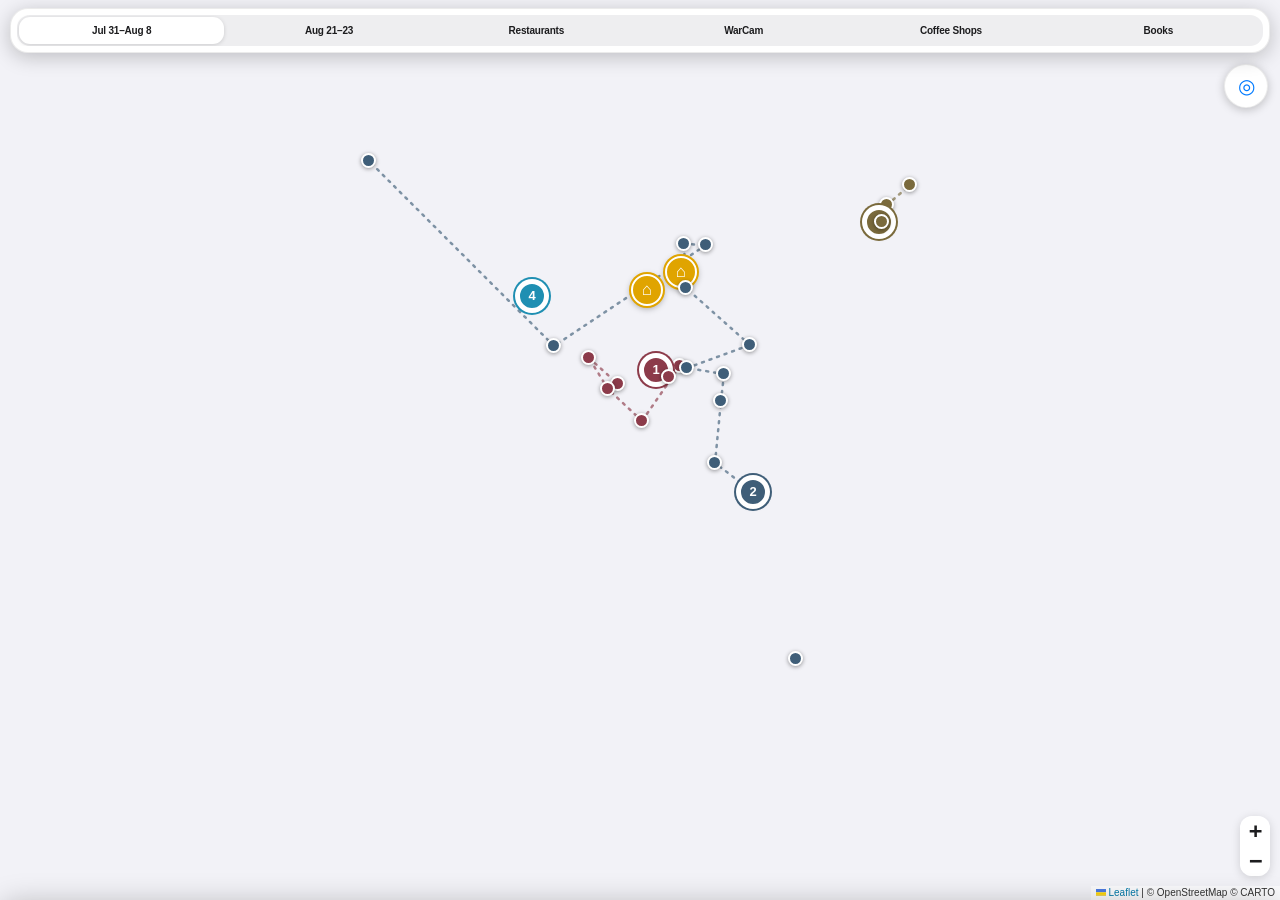
==== commit 6a2af11a: "Add files via upload" ====
--- a/index.html
+++ b/index.html
@@ -686,7 +686,7 @@
     .segwrap{flex:1;min-width:0;overflow:hidden}
     .seg{display:flex;width:100%;gap:2px;background:rgba(118,118,128,.12);border-radius:13px;padding:2px}
     .seg button{flex:1;min-width:0;white-space:normal;line-height:1.12;border:0;background:none;border-radius:11px;padding:8px 4px;cursor:pointer;
-      font-family:var(--font);font-size:11px;font-weight:600;color:var(--ink);letter-spacing:-.02em;text-align:center}
+      font-family:var(--font);font-size:10px;font-weight:600;color:var(--ink);letter-spacing:-.02em;text-align:center}
     .seg button.on{background:#fff;box-shadow:0 1px 4px rgba(0,0,0,.14)}
 
     .leaflet-top.leaflet-right{top:calc(10px + env(safe-area-inset-top,0px))}
@@ -741,6 +741,9 @@
     .cup{width:26px;height:26px;display:flex;align-items:center;justify-content:center;filter:drop-shadow(0 1px 2px rgba(0,0,0,.45))}
     .cup svg{width:24px;height:24px;fill:#6f4e37;stroke:#fff;stroke-width:1.3;stroke-linecap:round;stroke-linejoin:round}
     .cup svg path[fill="none"]{stroke:#6f4e37;stroke-width:1.6}
+    .book{width:26px;height:26px;display:flex;align-items:center;justify-content:center;filter:drop-shadow(0 1px 2px rgba(0,0,0,.45))}
+    .book svg{width:24px;height:24px;fill:#2f6f7a;stroke:#fff;stroke-width:1.2;stroke-linejoin:round}
+    .book svg path[fill="none"]{stroke:#fff;stroke-width:1.2}
     .sym{width:30px;height:30px;display:flex;align-items:center;justify-content:center;filter:drop-shadow(0 1px 2px rgba(0,0,0,.5))}
     .sym svg{width:28px;height:28px;overflow:visible}
     .pinwrap{position:relative;width:26px;height:26px}
@@ -803,6 +806,7 @@
       <button data-trip="food">Restaurants</button>
       <button data-trip="warcam">WarCam</button>
       <button data-trip="coffee">Coffee Shops</button>
+      <button data-trip="books">Books</button>
     </div></div>
   </nav>
 
@@ -861,6 +865,10 @@
       "pool": {
         "label": "Swimming",
         "color": "#1f8fb2"
+      },
+      "books": {
+        "label": "Antykwariaty",
+        "color": "#2f6f7a"
       }
     }
   },
@@ -6122,6 +6130,206 @@
         "rating": 4.7,
         "rating_count": 206
       }
+    },
+    {
+      "type": "Feature",
+      "geometry": {
+        "type": "Point",
+        "coordinates": [
+          21.0408716,
+          52.2602463
+        ]
+      },
+      "properties": {
+        "name": "Antykwariat Zakładka",
+        "walk": "books",
+        "order": 1,
+        "theme": "books",
+        "status": "books",
+        "area": "Środkowa 12 · Praga",
+        "rating": 5.0,
+        "rating_count": 789,
+        "website": "https://www.antykwariat-zakladka.pl/",
+        "blurb": "Rare & out-of-print books plus Polish poster art; owner digs things out for you.",
+        "photo": "https://lh3.googleusercontent.com/place-photos/AG9NLjDpVKONxz9Msi2nRdJ26K2RMpNqMpHUkZtOmjW8LiXr41klkMlyrl32Vfr_dXfpOIu25WLyfdlnsMdW_j02CQmLyXk4AEc06DpggBDkLWkO1bOYZdZoWSFLxL-Q4bZuuy2TNORazBvIw6RI3g=s1200-w800-h600",
+        "place_id": "ChIJ-8NFyZHOHkcRvCsKfDOy7G0",
+        "gmaps": "https://www.google.com/maps/search/?api=1&query=Antykwariat+Zakładka&query_place_id=ChIJ-8NFyZHOHkcRvCsKfDOy7G0"
+      }
+    },
+    {
+      "type": "Feature",
+      "geometry": {
+        "type": "Point",
+        "coordinates": [
+          21.0195762,
+          52.2234652
+        ]
+      },
+      "properties": {
+        "name": "Antykwariat Polski",
+        "walk": "books",
+        "order": 2,
+        "theme": "books",
+        "status": "books",
+        "area": "Piękna 11b · Śródmieście",
+        "rating": 5.0,
+        "rating_count": 22,
+        "website": "http://antykwariat-polski.pl/",
+        "blurb": "Collectable first editions + expert bookbinding and restoration.",
+        "photo": "https://lh3.googleusercontent.com/place-photos/AG9NLjBg-6go1vLAXtupZVjXw_8aeZJRWWseu_6I8kxpblSelggNoUtWZnsDbkReuFT-Hu7PSijVZ0zqk3FX8WCqHBrbN69tOAbPZ3EajLzvesLcoY-z2sNv9ySIut5e1dLr9aH_zx_nO1xtIYW_ZtMNrxsHOg=s1200-w800-h600",
+        "place_id": "ChIJQcA4i-_MHkcRACdYq_lAnDQ",
+        "gmaps": "https://www.google.com/maps/search/?api=1&query=Antykwariat+Polski&query_place_id=ChIJQcA4i-_MHkcRACdYq_lAnDQ"
+      }
+    },
+    {
+      "type": "Feature",
+      "geometry": {
+        "type": "Point",
+        "coordinates": [
+          21.014072,
+          52.2079904
+        ]
+      },
+      "properties": {
+        "name": "Antykwariat Warszawa",
+        "walk": "books",
+        "order": 3,
+        "theme": "books",
+        "status": "books",
+        "area": "Wiśniowa 63 · Mokotów",
+        "rating": 4.9,
+        "rating_count": 1183,
+        "website": "http://antykwariatwaw.pl/",
+        "blurb": "Books, retro posters & vinyl; English-speaking staff. Buy in person.",
+        "photo": "https://lh3.googleusercontent.com/place-photos/AG9NLjAs3eRLjWy6CSEoM_OKrgvdFSGk32aCEtZsOT-WGiswOun-cyrzZDhm1nfmOjhzU9HmKQvnzvqTaDcVu1u9FydB6aXCtQ1hrwMLipHK6_9JGYXN9nNwWwD2hSE9Hsh-XEO3j8NXo7igTBqsa90=s1200-w800-h600",
+        "place_id": "ChIJV2DWFdrMHkcRAgXyJK54W7w",
+        "gmaps": "https://www.google.com/maps/search/?api=1&query=Antykwariat+Warszawa&query_place_id=ChIJV2DWFdrMHkcRAgXyJK54W7w"
+      }
+    },
+    {
+      "type": "Feature",
+      "geometry": {
+        "type": "Point",
+        "coordinates": [
+          21.0081296,
+          52.1999825
+        ]
+      },
+      "properties": {
+        "name": "Antykwariat Gryf",
+        "walk": "books",
+        "order": 4,
+        "theme": "books",
+        "status": "books",
+        "area": "Dąbrowskiego 71 · Mokotów",
+        "rating": 4.9,
+        "rating_count": 564,
+        "website": "https://antykwariatgryf.pl/",
+        "blurb": "Big, well-run, knowledgeable owner — strong comics selection. Open Sat.",
+        "photo": "https://lh3.googleusercontent.com/place-photos/AG9NLjCyr3zo6IYKOJ72PsXr0YLQdymmoz5HY6e1eOFyALA8mViV-DIr9BOO3w3riGJvZCkYRQHNa1B-O_Ond9Ptm78PhBxORfCKFmij6_I2MmMPYRopwe3bowO-UNQcDjtKTu1ODTInxBSIUvLiYTk=s1200-w480-h600",
+        "place_id": "ChIJbXrZmdPMHkcRROQMF5Vb7T4",
+        "gmaps": "https://www.google.com/maps/search/?api=1&query=Antykwariat+Gryf&query_place_id=ChIJbXrZmdPMHkcRROQMF5Vb7T4"
+      }
+    },
+    {
+      "type": "Feature",
+      "geometry": {
+        "type": "Point",
+        "coordinates": [
+          21.0161,
+          52.2247907
+        ]
+      },
+      "properties": {
+        "name": "Antykwariat Kwadryga",
+        "walk": "books",
+        "order": 5,
+        "theme": "books",
+        "status": "books",
+        "area": "Wilcza 29A · Śródmieście",
+        "rating": 4.9,
+        "rating_count": 231,
+        "website": "http://www.kwadryga.com/",
+        "blurb": "Hidden in a courtyard: old books, postcards, maps and posters.",
+        "photo": "https://lh3.googleusercontent.com/place-photos/AG9NLjCh7uDAgqPPy5qs9QM2Mc9lPjCRrlkTytNgKAMncgt2OeoUWxYX9xwjda2N-cn4ZVHsWjRKTt9WB6jsYis-XsmQmVh67fD7WcvanXPEVVA47n8T1aqSJC_hYOWsidlmI8waufIGyC0NoGwb9g=s1200-w800-h600",
+        "place_id": "ChIJK1GaLe7MHkcR0a9hKEoZTOE",
+        "gmaps": "https://www.google.com/maps/search/?api=1&query=Antykwariat+Kwadryga&query_place_id=ChIJK1GaLe7MHkcR0a9hKEoZTOE"
+      }
+    },
+    {
+      "type": "Feature",
+      "geometry": {
+        "type": "Point",
+        "coordinates": [
+          21.023894,
+          52.226025
+        ]
+      },
+      "properties": {
+        "name": "KOSMOS — Antykwariat Naukowy",
+        "walk": "books",
+        "order": 6,
+        "theme": "books",
+        "status": "books",
+        "area": "Al. Ujazdowskie 16 · Śródmieście",
+        "rating": 4.9,
+        "rating_count": 73,
+        "website": "http://www.wankosmos.pl/",
+        "blurb": "Scholarly: historic prints, old newspapers, maps and documents.",
+        "photo": "https://lh3.googleusercontent.com/place-photos/AG9NLjDzYeAfP-N7xlO0tGVLc5aMRrF42DHd7vWytQ7F7STzJNT8xcG1fHpB2FHbJUPGoz56yQk8K286SduaamwrBZhFzoMiEBAWdEvuffm3qAyGBBkjgtiFN04AljgIP23dW8S2WcyDLgPtSBHGsQ=s1200-w800-h600",
+        "place_id": "ChIJ4cA2kvrMHkcRW8C5tkUz8TE",
+        "gmaps": "https://www.google.com/maps/search/?api=1&query=KOSMOS+—+Antykwariat+Naukowy&query_place_id=ChIJ4cA2kvrMHkcRW8C5tkUz8TE"
+      }
+    },
+    {
+      "type": "Feature",
+      "geometry": {
+        "type": "Point",
+        "coordinates": [
+          21.0801146,
+          52.2479143
+        ]
+      },
+      "properties": {
+        "name": "Antykwariat Grochowski",
+        "walk": "books",
+        "order": 7,
+        "theme": "books",
+        "status": "books",
+        "area": "Kickiego 12 · Kamionek",
+        "rating": 4.8,
+        "rating_count": 1576,
+        "website": "http://agrochowski.pl/",
+        "blurb": "Vast secondhand books + vinyl/CDs, 80s-NYC vibe. Resident cat.",
+        "photo": "https://lh3.googleusercontent.com/place-photos/AG9NLjBYCpKZdBZPjeAQ_8TKG5VZDJMffbtfHMfAfI3Uw9n1vMY3eGeHuOhgtL1tVK2YlnR_0xztYKc30sB3idFxfbUEDBWzUCwD6MCRcQ2SNdZUlvcdShQwMdlQPAKb7jwPlb9YlygsnsjYjaMYWA=s1200-w800-h600",
+        "place_id": "ChIJc7tBbsfNHkcRwwF4Yw99aqg",
+        "gmaps": "https://www.google.com/maps/search/?api=1&query=Antykwariat+Grochowski&query_place_id=ChIJc7tBbsfNHkcRwwF4Yw99aqg"
+      }
+    },
+    {
+      "type": "Feature",
+      "geometry": {
+        "type": "Point",
+        "coordinates": [
+          21.0176769,
+          52.23893
+        ]
+      },
+      "properties": {
+        "name": "Antykwariat Atticus",
+        "walk": "books",
+        "order": 8,
+        "theme": "books",
+        "status": "books",
+        "area": "Krakowskie Przedmieście 12 · Śródmieście",
+        "rating": 4.4,
+        "rating_count": 85,
+        "website": "https://www.atticus.pl/",
+        "blurb": "Central & scenic, by the university — books, wood prints, maps.",
+        "photo": "https://lh3.googleusercontent.com/place-photos/AG9NLjBEOmRh9gLXTkrfcJbbXgeexF1n2BQK1BObYwRAm-bkPQjnOhwS49EmcUCr1PVXkZ6TpwnH8DFcAOHcsk_rF2j46hnpxcLjV8lqtTg8xf4UoXdp4RGnlxN4tPgSAN4bWC7JpMJwcgzVGc7HEA=s1200-w800-h600",
+        "place_id": "ChIJW7CXs1_MHkcRSIKEmRm6TNY",
+        "gmaps": "https://www.google.com/maps/search/?api=1&query=Antykwariat+Atticus&query_place_id=ChIJW7CXs1_MHkcRSIKEmRm6TNY"
+      }
     }
   ]
 };
@@ -6137,7 +6345,8 @@
     trip2:{label:"Aug 21 – 23",sub:"With the parents · base Pańska 57",walks:["stay2","sights"]},
     food:{label:"Restaurants",sub:FEATURES.filter(f=>f.properties.theme==="food").length+" places to eat",walks:["food"]},
     warcam:{label:"WarCam",sub:"Remnants of old Warsaw — ranked",walks:["warcam"]},
-    coffee:{label:"Coffee Shops",sub:"Specialty cafés — best-reviewed first",walks:["coffee"]}
+    coffee:{label:"Coffee Shops",sub:"Specialty cafés — best-reviewed first",walks:["coffee"]},
+    books:{label:"Antykwariaty",sub:"Antiquarian & secondhand bookshops — top-rated",walks:["books"]}
   };
   let curTrip="trip1";
 
@@ -6185,6 +6394,10 @@
       const cup='<div class="cup"><svg viewBox="0 0 24 24"><path d="M4 8h13v5a5 5 0 0 1-5 5H9a5 5 0 0 1-5-5V8z"/><path d="M17 9h2.2a2.3 2.3 0 0 1 0 4.6H17" fill="none"/><path d="M7 3.5c0 1-1 1.3-1 2.2M10 3.5c0 1-1 1.3-1 2.2M13 3.5c0 1-1 1.3-1 2.2" fill="none"/></svg></div>';
       return L.divIcon({className:"",html:'<div class="pinwrap">'+cup+ratePill(p)+'</div>',iconSize:[26,26],iconAnchor:[13,13],popupAnchor:[0,-13]});
     }
+    if(p.theme==="books"){
+      const bk='<div class="book"><svg viewBox="0 0 24 24"><path d="M12 6.2C9.8 4.9 7 4.6 4.3 5.3v12.4C7 17 9.8 17.3 12 18.6c2.2-1.3 5-1.6 7.7-.9V5.3C16.7 4.6 14 4.9 12 6.2z"/><path d="M12 6.6v12" fill="none"/></svg></div>';
+      return L.divIcon({className:"",html:'<div class="pinwrap">'+bk+ratePill(p)+'</div>',iconSize:[26,26],iconAnchor:[13,13],popupAnchor:[0,-13]});
+    }
     if(p.theme==="warcam")return L.divIcon({className:"",html:'<div class="cam"><svg viewBox="0 0 24 24"><path d="M4 8h3l1.5-2h7L17 8h3a1 1 0 0 1 1 1v9a1 1 0 0 1-1 1H4a1 1 0 0 1-1-1V9a1 1 0 0 1 1-1z"/><circle cx="12" cy="13" r="3.1"/></svg></div>',iconSize:[26,26],iconAnchor:[13,13],popupAnchor:[0,-13]});
     let kind=null;
     if(p.theme==="ghetto")kind="star";
@@ -6216,6 +6429,14 @@
       return '<div class="pop-b">'+rc+'<div class="pop-name">'+esc(p.name)+'</div>'
         +(p.area?'<div class="pop-blurb">'+esc(p.area)+'</div>':'')
         +'<div class="btns"><a class="btn primary full" href="'+esc(walkDir(p,lat,lng))+'" target="_blank" rel="noopener">Directions ↗</a></div></div>';
+    }
+    if(p.theme==="books"){
+      const web=p.website?'<a class="btn sub" href="'+esc(p.website)+'" target="_blank" rel="noopener">Website ↗</a>':'';
+      return '<div>'+img+'<div class="pop-b"><div class="pop-k">★ '+esc(p.rating)+' · '+esc(p.rating_count)+' reviews</div>'
+        +'<div class="pop-name">'+esc(p.name)+'</div>'
+        +(p.blurb?'<div class="pop-blurb">'+esc(p.blurb)+'</div>':'')
+        +'<div class="pop-meta">'+esc(p.area||"")+'</div>'
+        +'<div class="btns">'+web+'<a class="btn primary full" href="'+esc(walkDir(p,lat,lng))+'" target="_blank" rel="noopener">Directions ↗</a></div></div></div>';
     }
     if(p.theme==="warcam"){
       const wiki=p.wiki?'<a class="btn sub" href="'+esc(p.wiki)+'" target="_blank" rel="noopener">Wikipedia ↗</a>':'';
@@ -6330,6 +6551,11 @@
         h+='<div class="grouphd">'+esc(g)+'</div>';
         groups[g].sort((x,y)=>x.properties.name.localeCompare(y.properties.name)).forEach(f=>{h+=foodCard(f)});
       });
+      h+='</div>';
+    } else if(curTrip==="books"){
+      const cards=shown.slice().sort((a,b)=>(a.properties.order||0)-(b.properties.order||0));
+      h+='<div class="cardlist">';
+      cards.forEach(f=>{h+=bookCard(f)});
       h+='</div>';
     } else if(curTrip==="coffee"){
       const cards=shown.slice().sort((a,b)=>(a.properties.order||0)-(b.properties.order||0));
@@ -6373,6 +6599,16 @@
       +'<div class="cbody"><div class="cname">'+esc(p.name)+'</div><div class="cmeta">'+esc(p.cuisine||"")+' · '+esc((p.area||"").split(" · ")[1]||"")+'</div>'
       +'<div class="cact">'+ig+gm+'<a class="chip ghost" href="'+esc(walkDir(p,lat,lng))+'" target="_blank" rel="noopener">Directions</a></div></div></div>';
   }
+  function bookCard(f){
+    const p=f.properties,lat=f.geometry.coordinates[1],lng=f.geometry.coordinates[0];
+    const web=p.website?'<a class="chip" href="'+esc(p.website)+'" target="_blank" rel="noopener">Website</a>':'';
+    return '<div class="card" data-key="'+esc(keyOf(p))+'">'
+      +(p.photo?'<img class="thumb pop-img" src="'+esc(p.photo)+'" loading="lazy" alt="" onerror="this.style.visibility=\'hidden\'">':'<div class="thumb"></div>')
+      +'<div class="cbody"><div class="cname">'+esc(p.name)+'</div>'
+      +'<div class="cmeta">★ '+esc(p.rating)+' · '+esc(p.rating_count)+' · '+esc(p.area||"")+'</div>'
+      +(p.blurb?'<div class="cmeta">'+esc(p.blurb)+'</div>':'')
+      +'<div class="cact">'+web+'<a class="chip ghost" href="'+esc(walkDir(p,lat,lng))+'" target="_blank" rel="noopener">Directions</a></div></div></div>';
+  }
   function coffeeCard(f){
     const p=f.properties,lat=f.geometry.coordinates[1],lng=f.geometry.coordinates[0];
     return '<div class="card" data-key="'+esc(keyOf(p))+'">'
